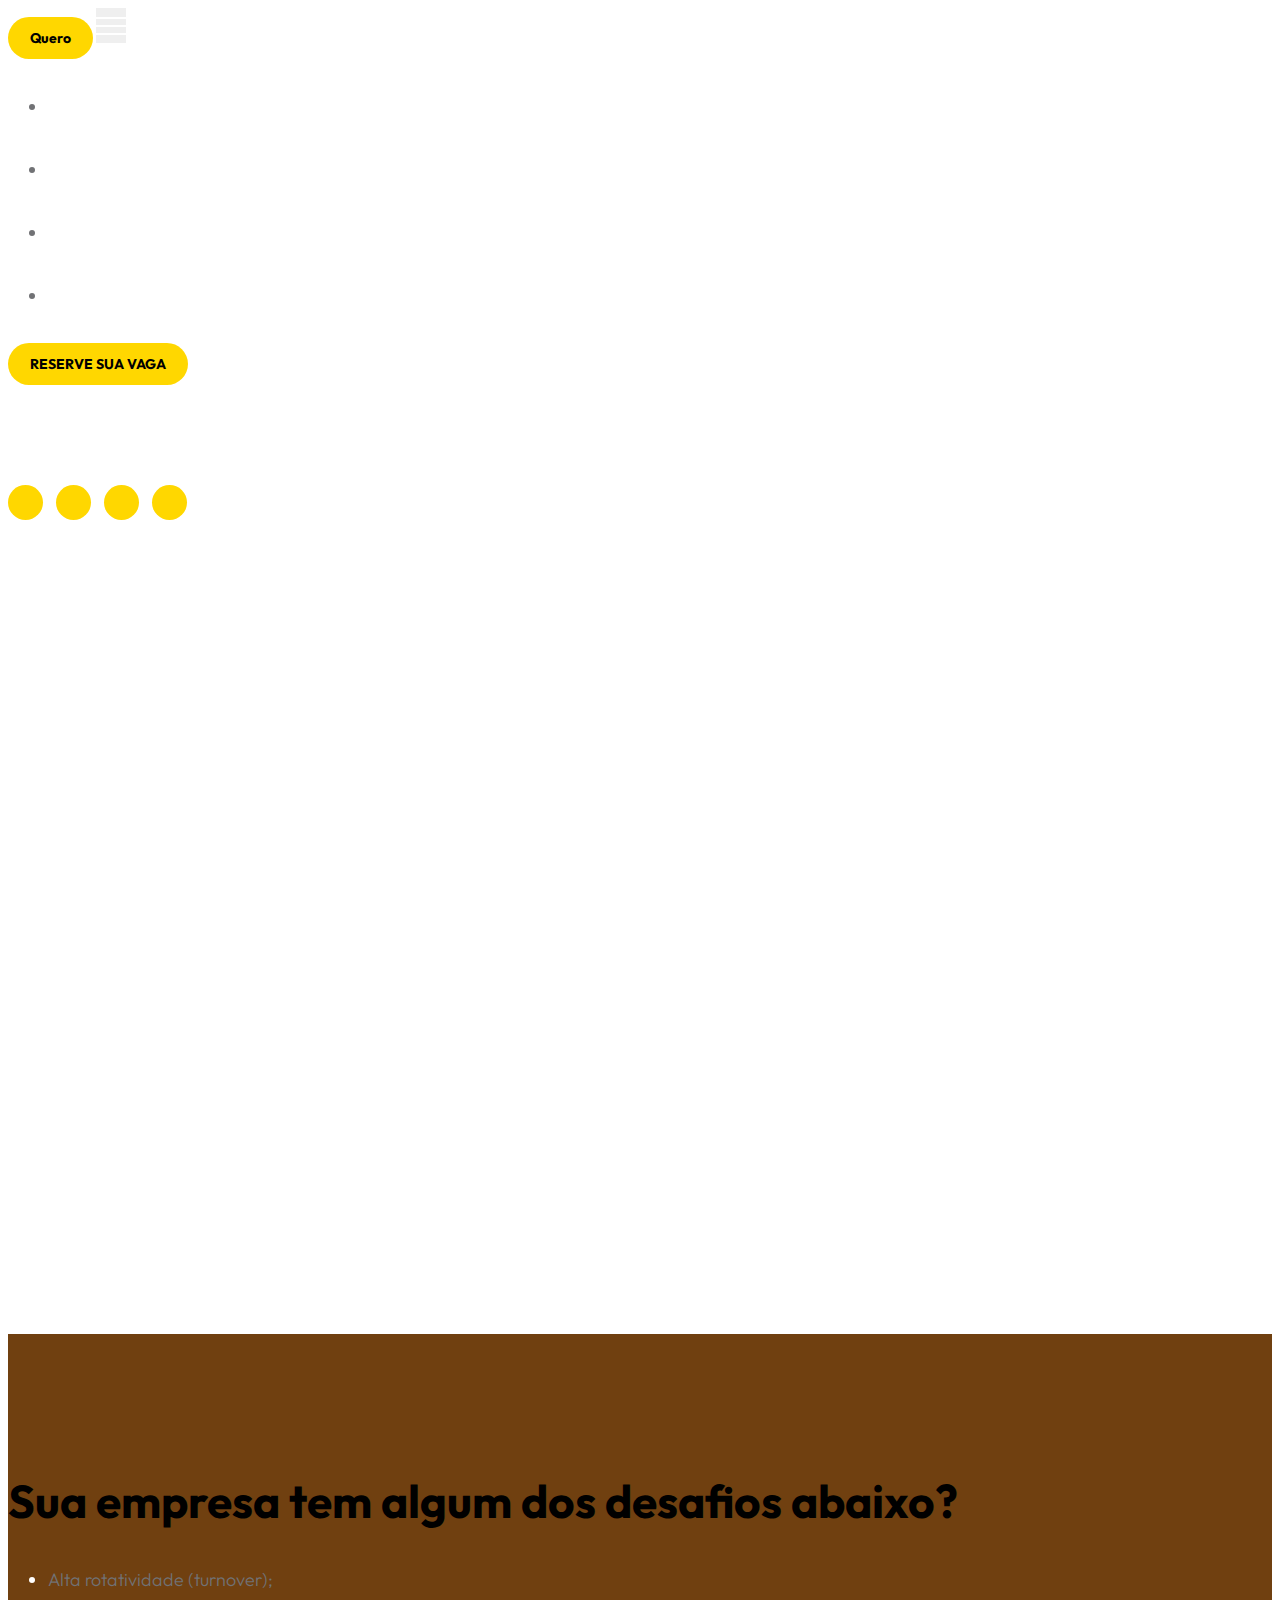
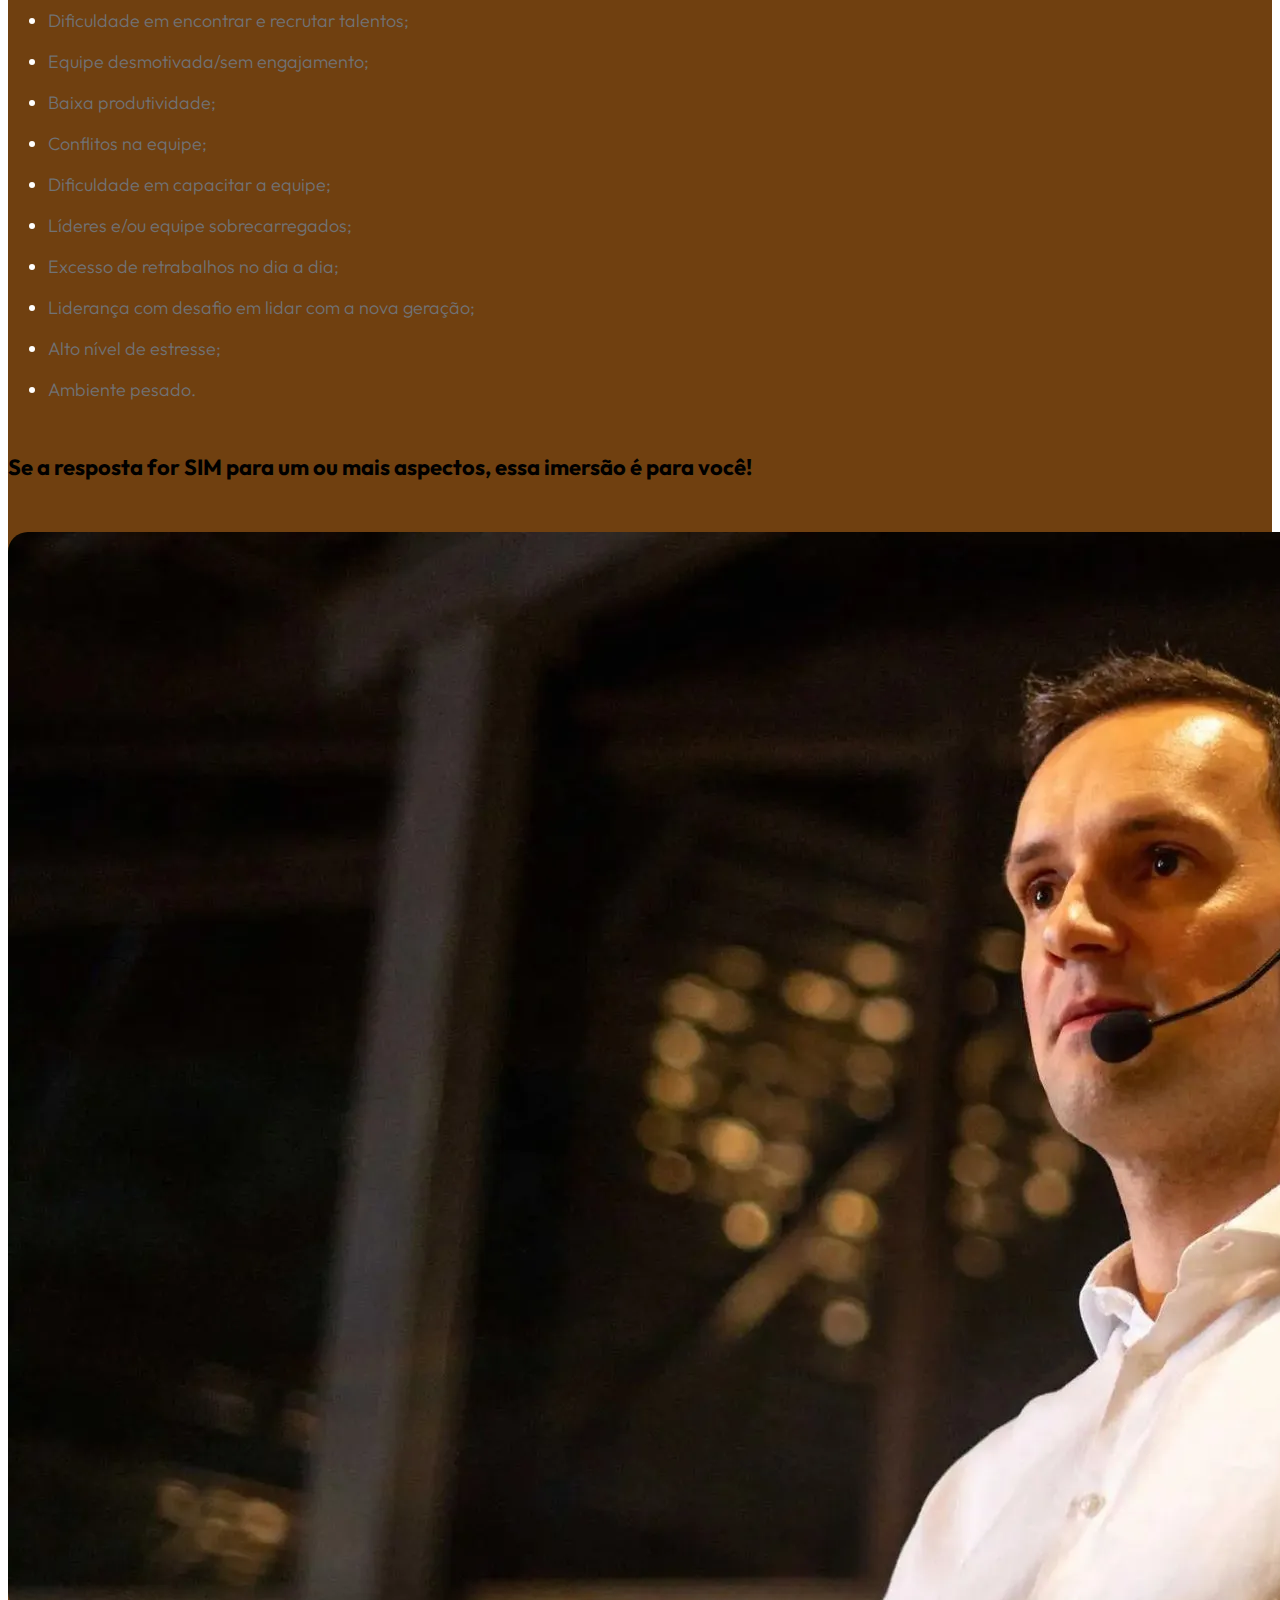
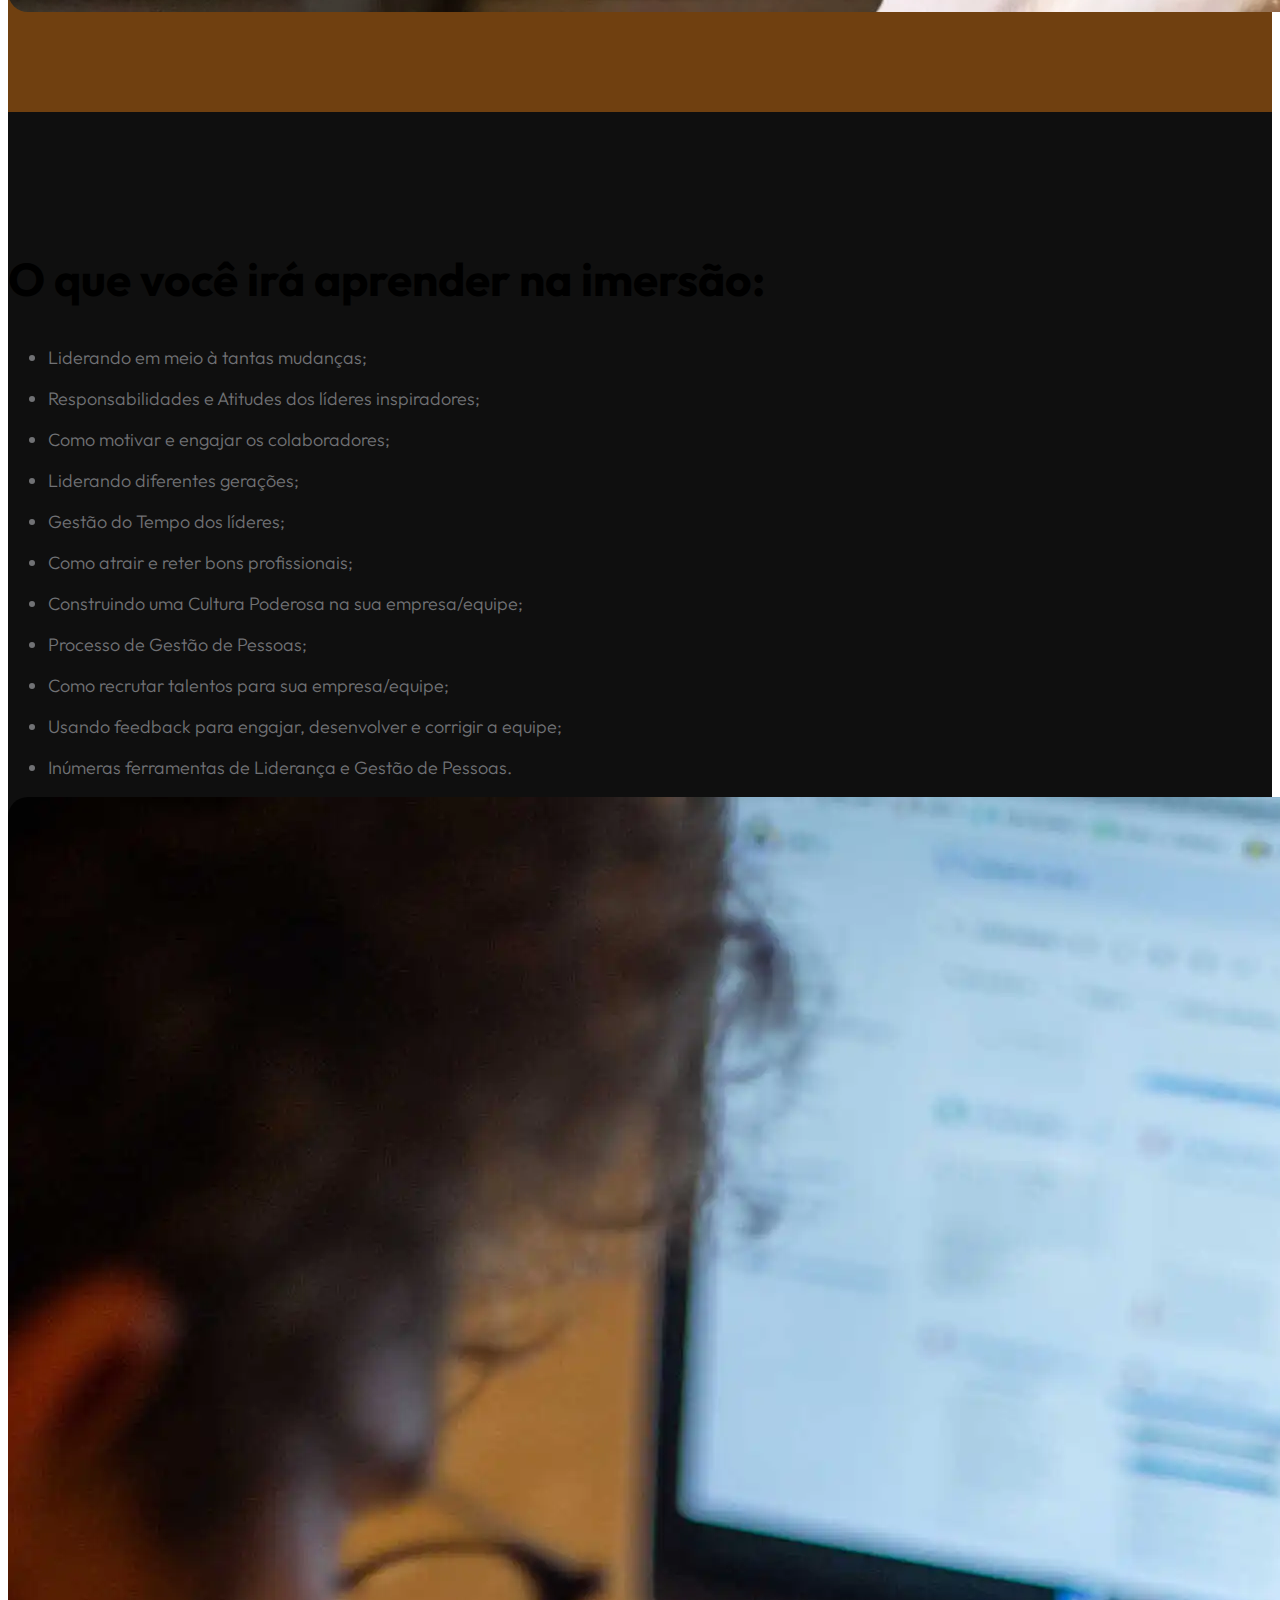
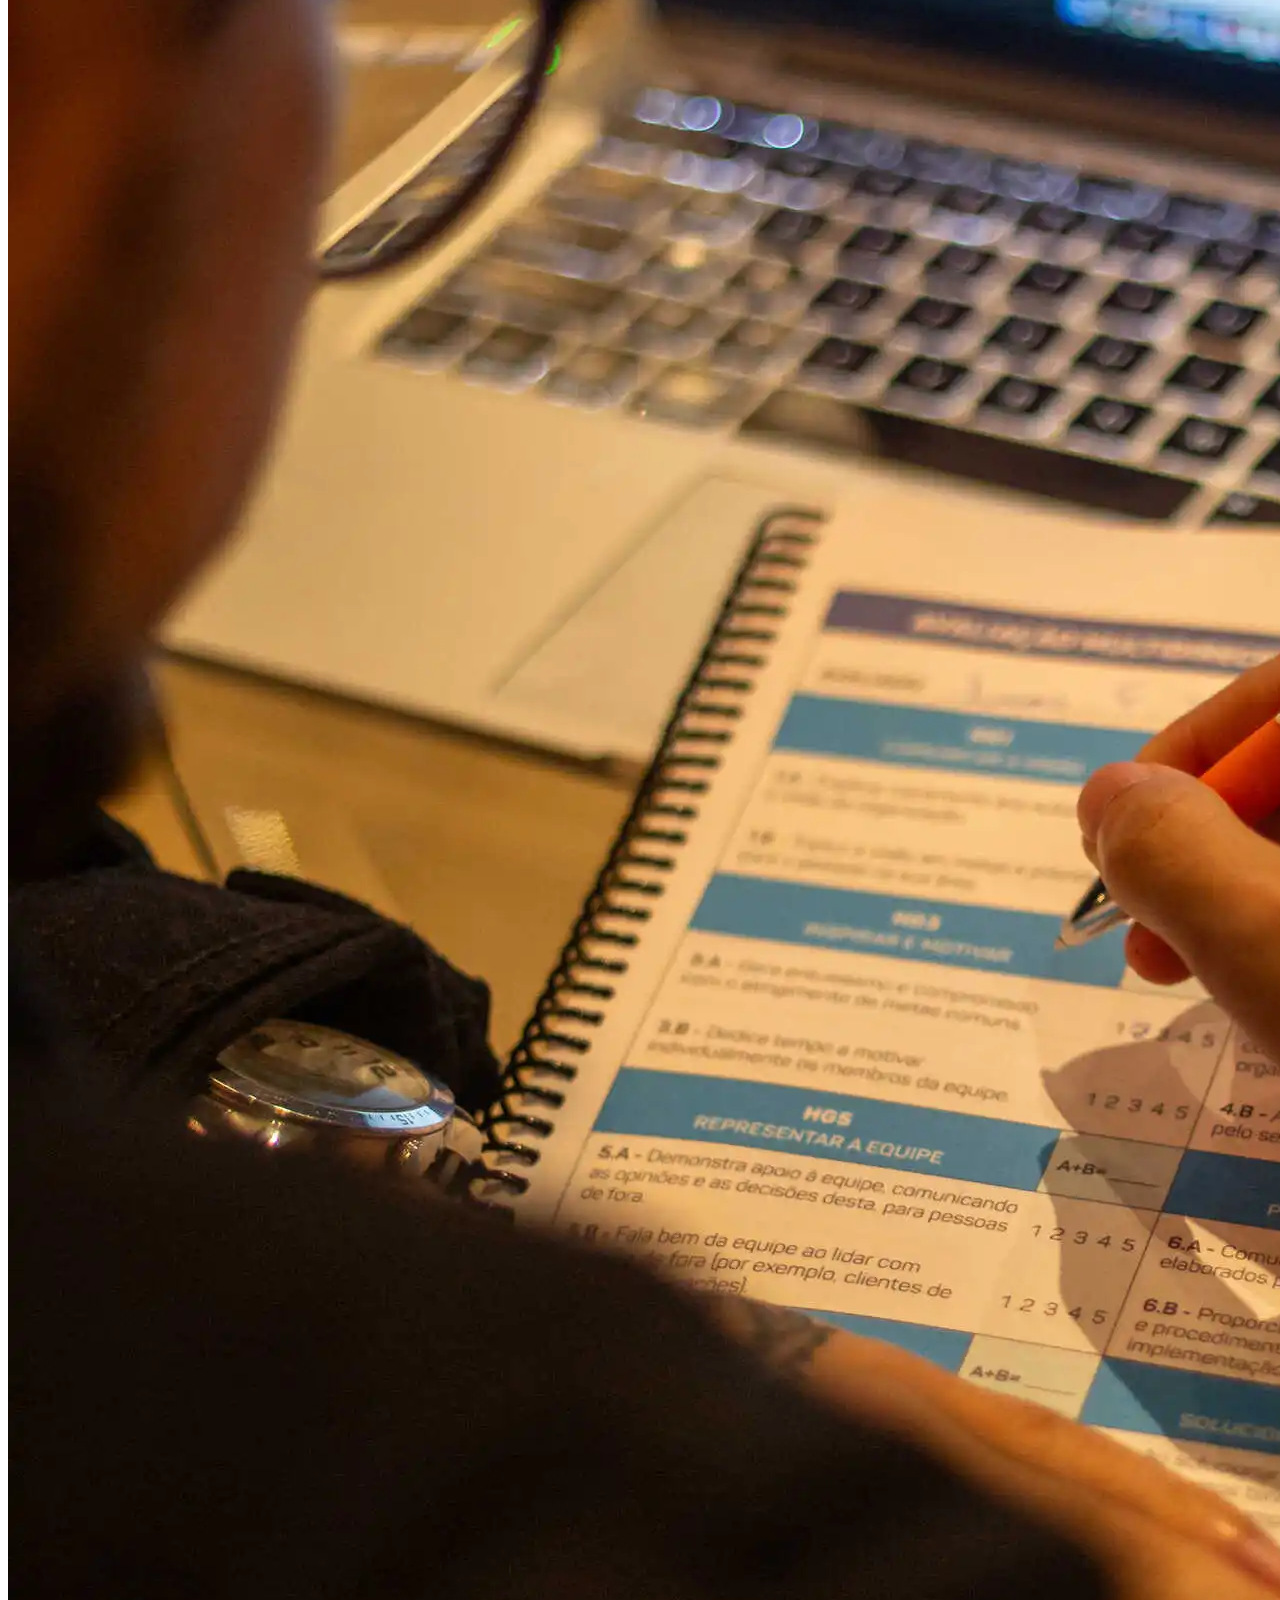
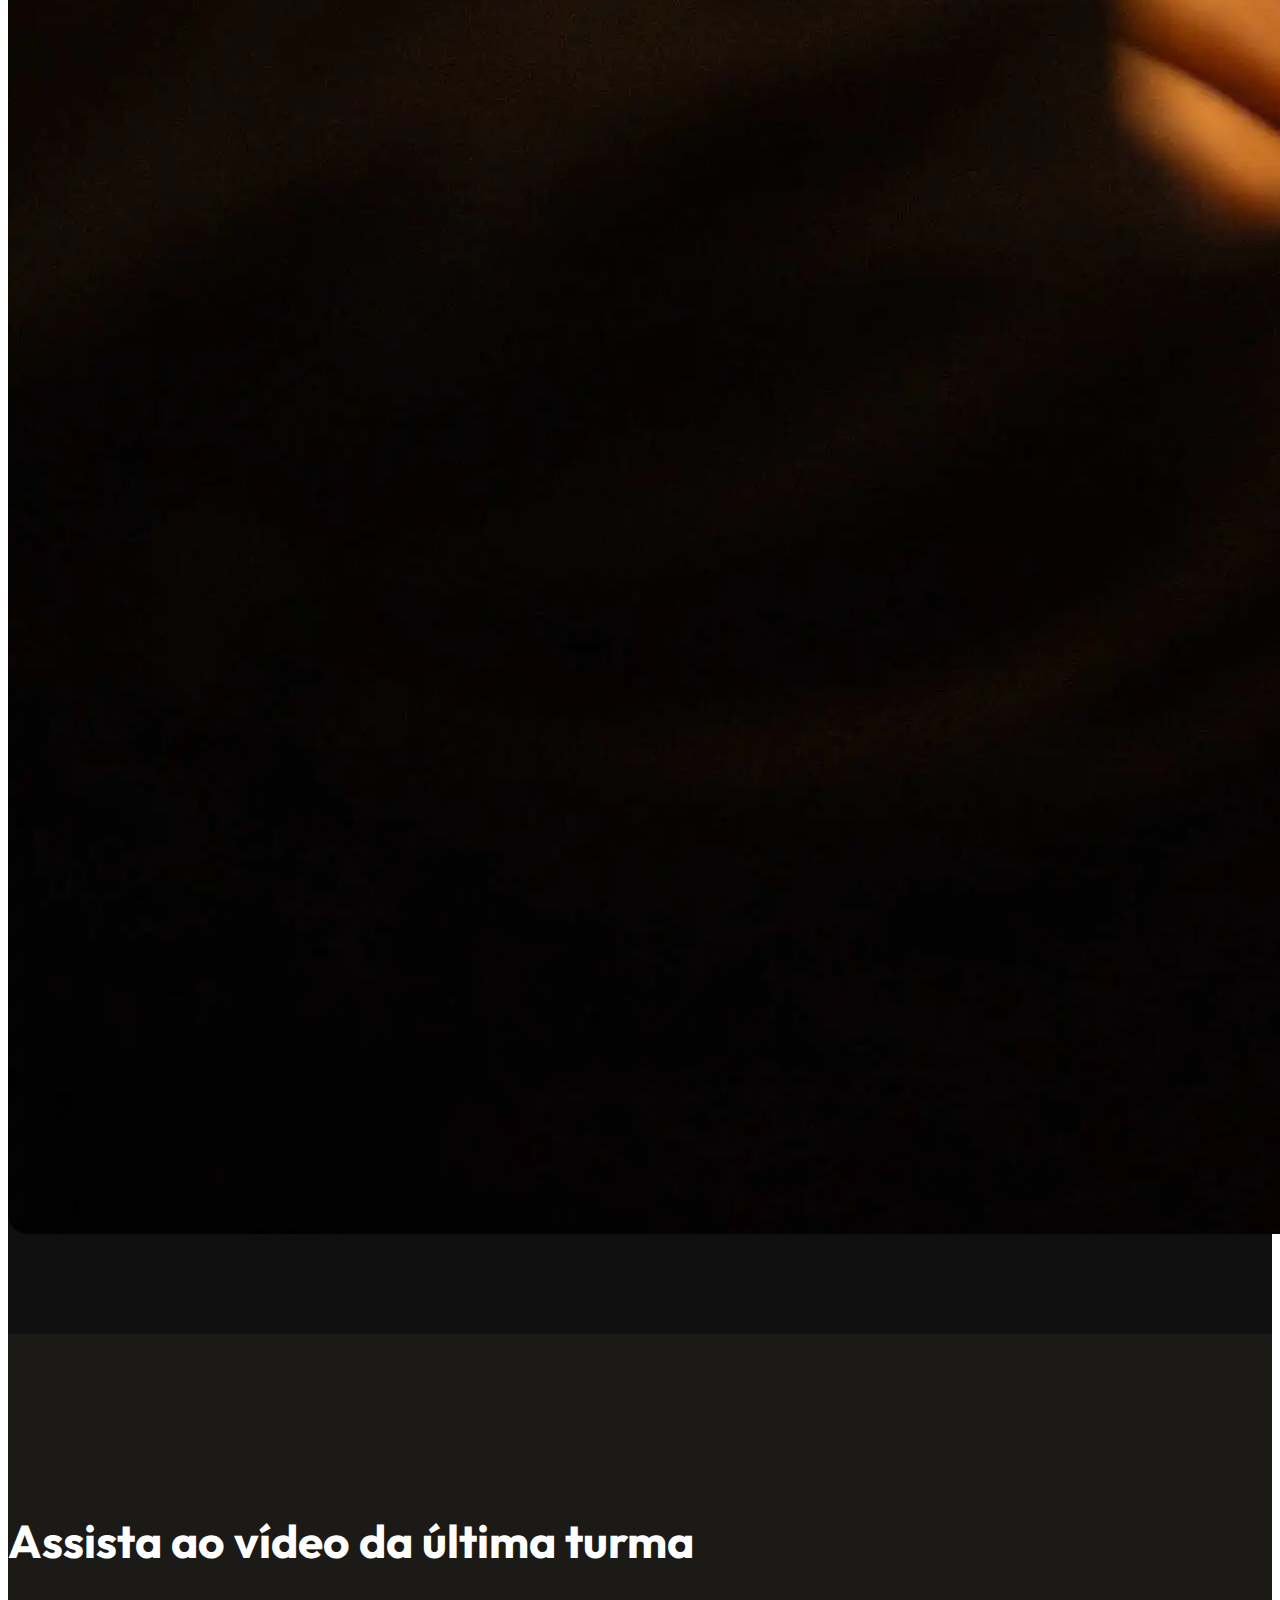
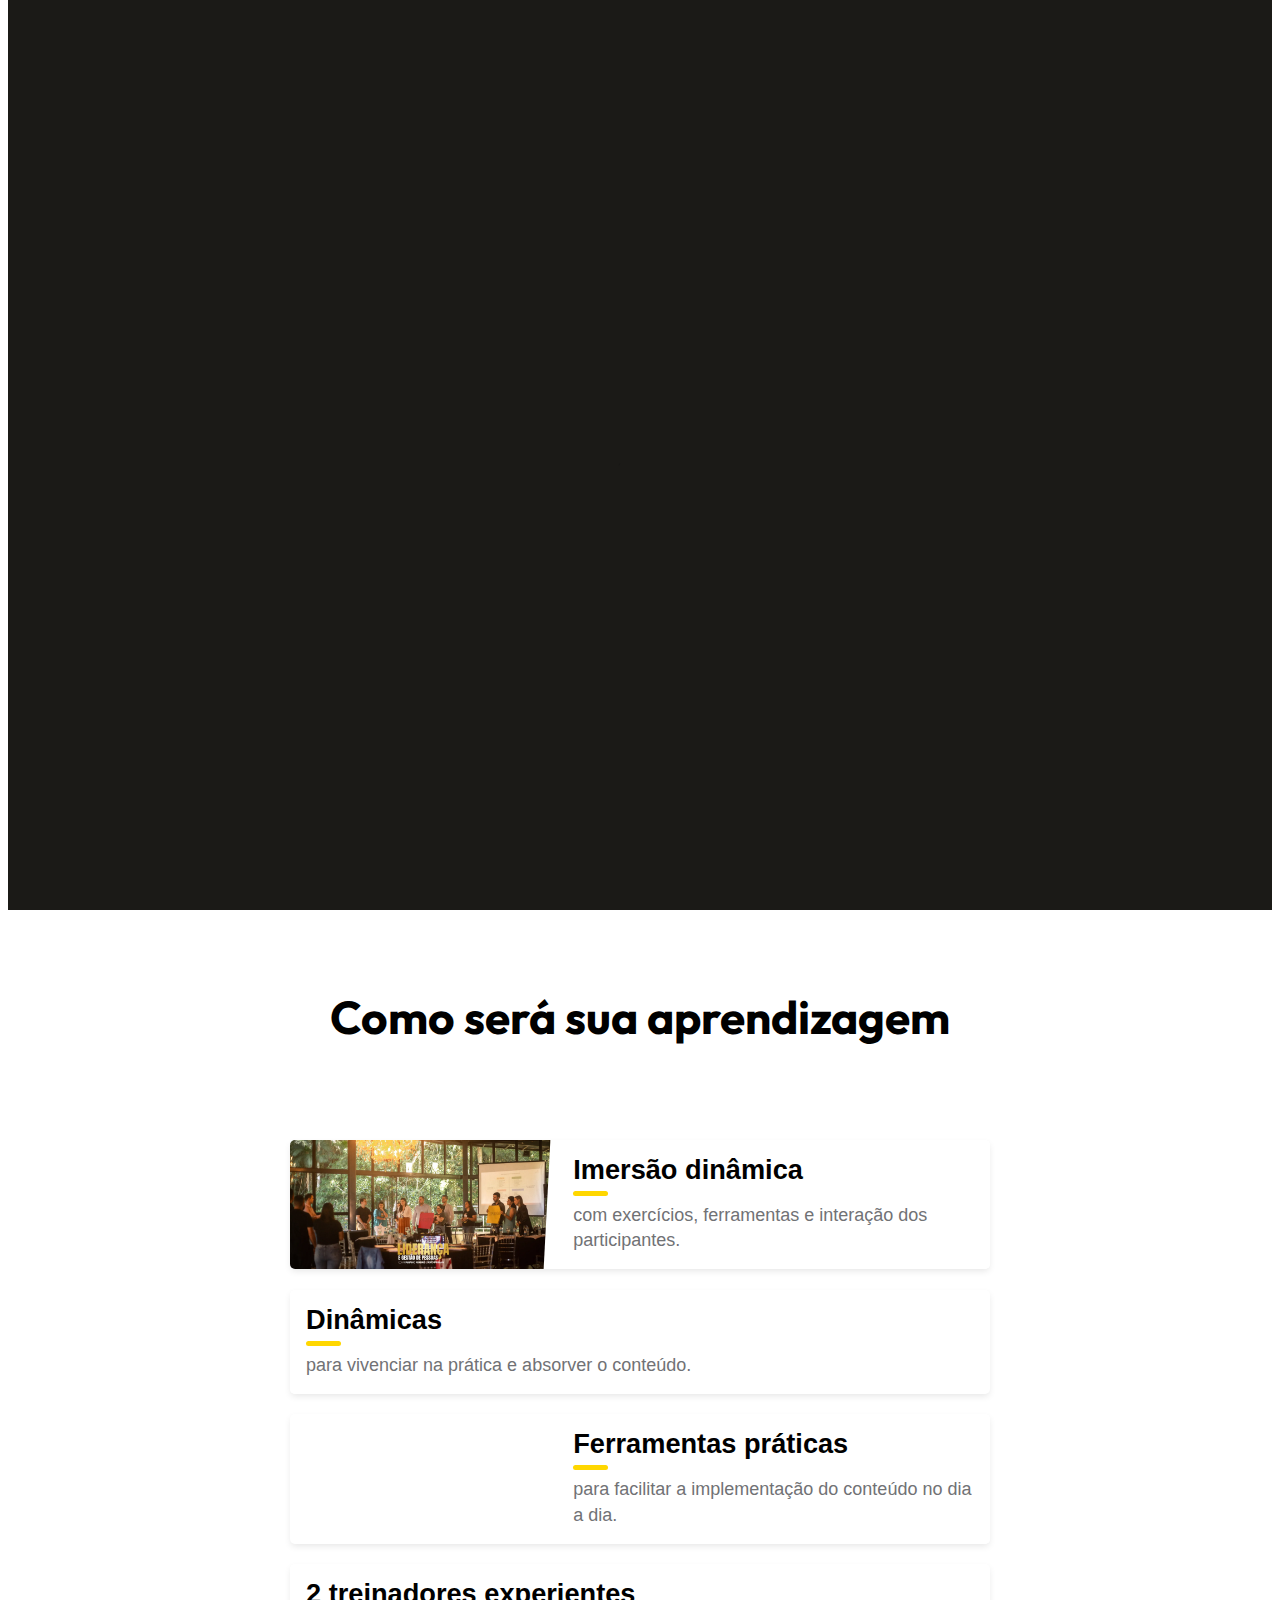
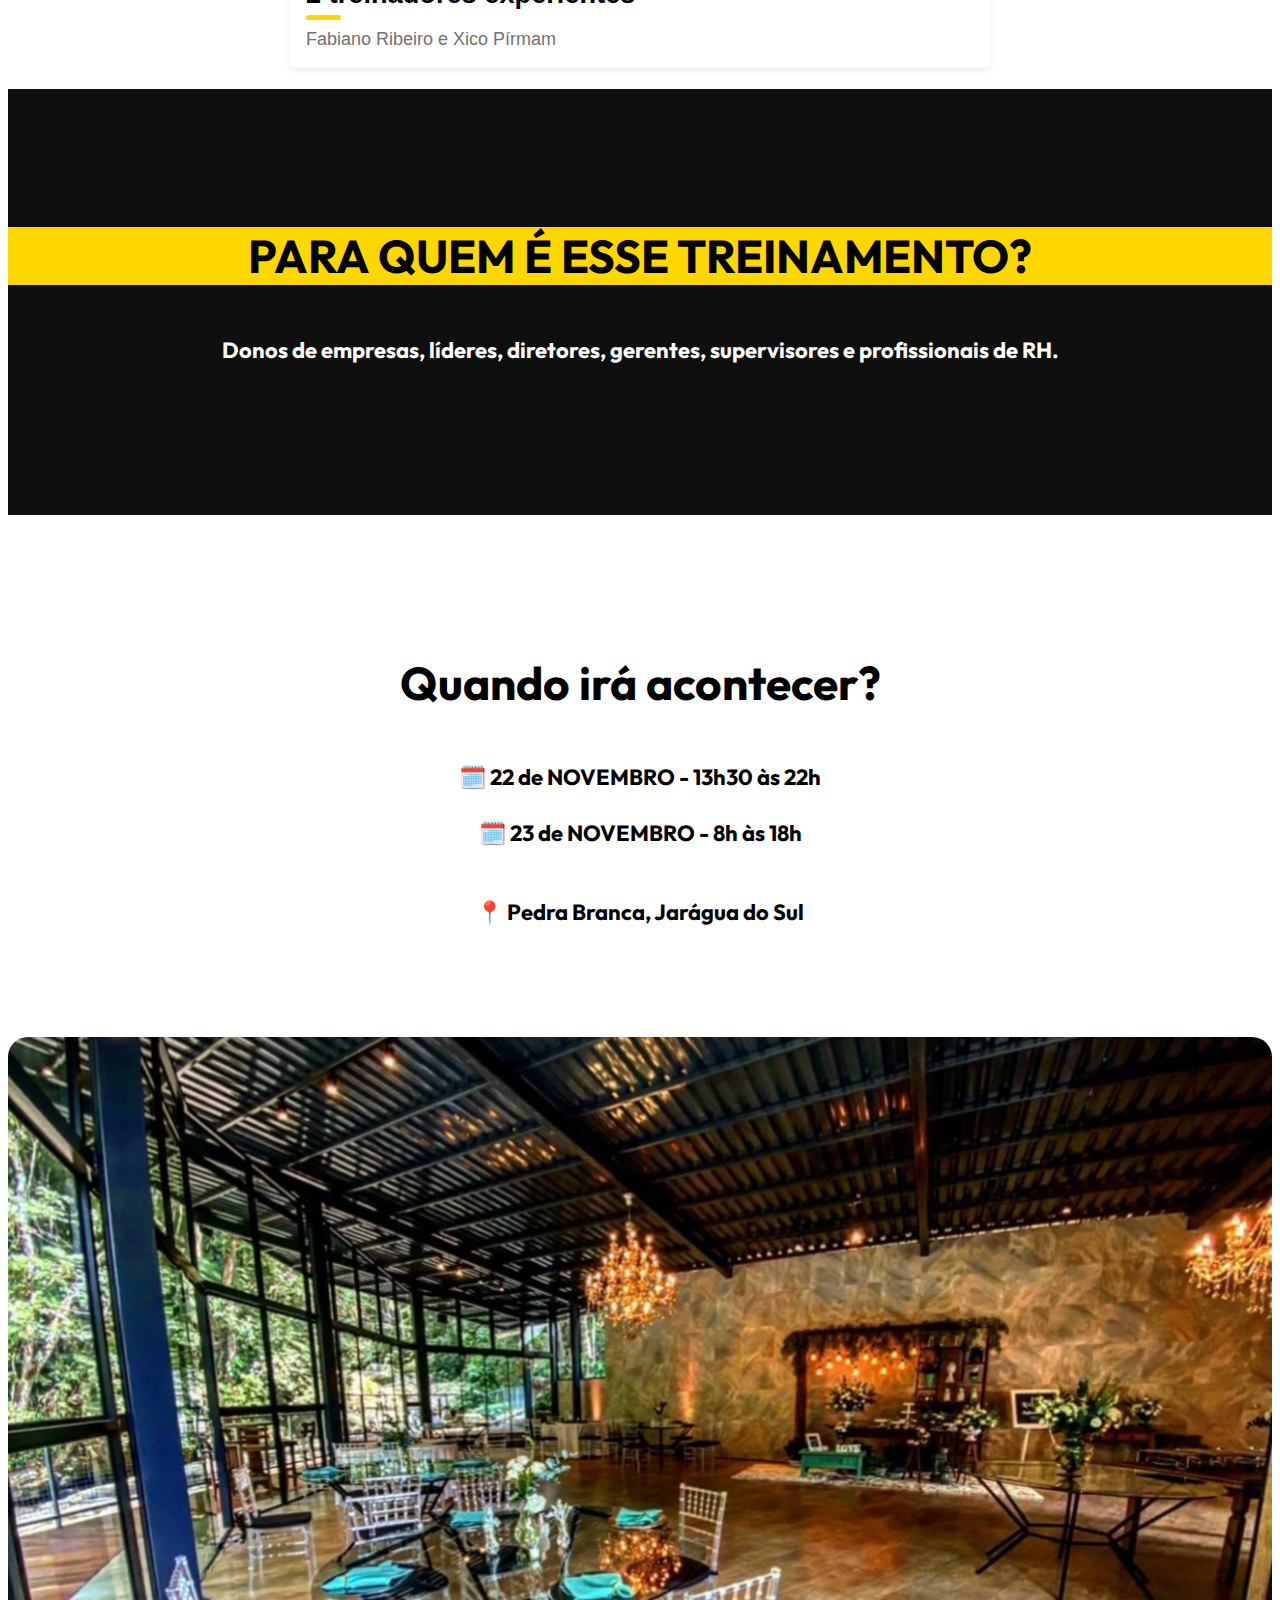
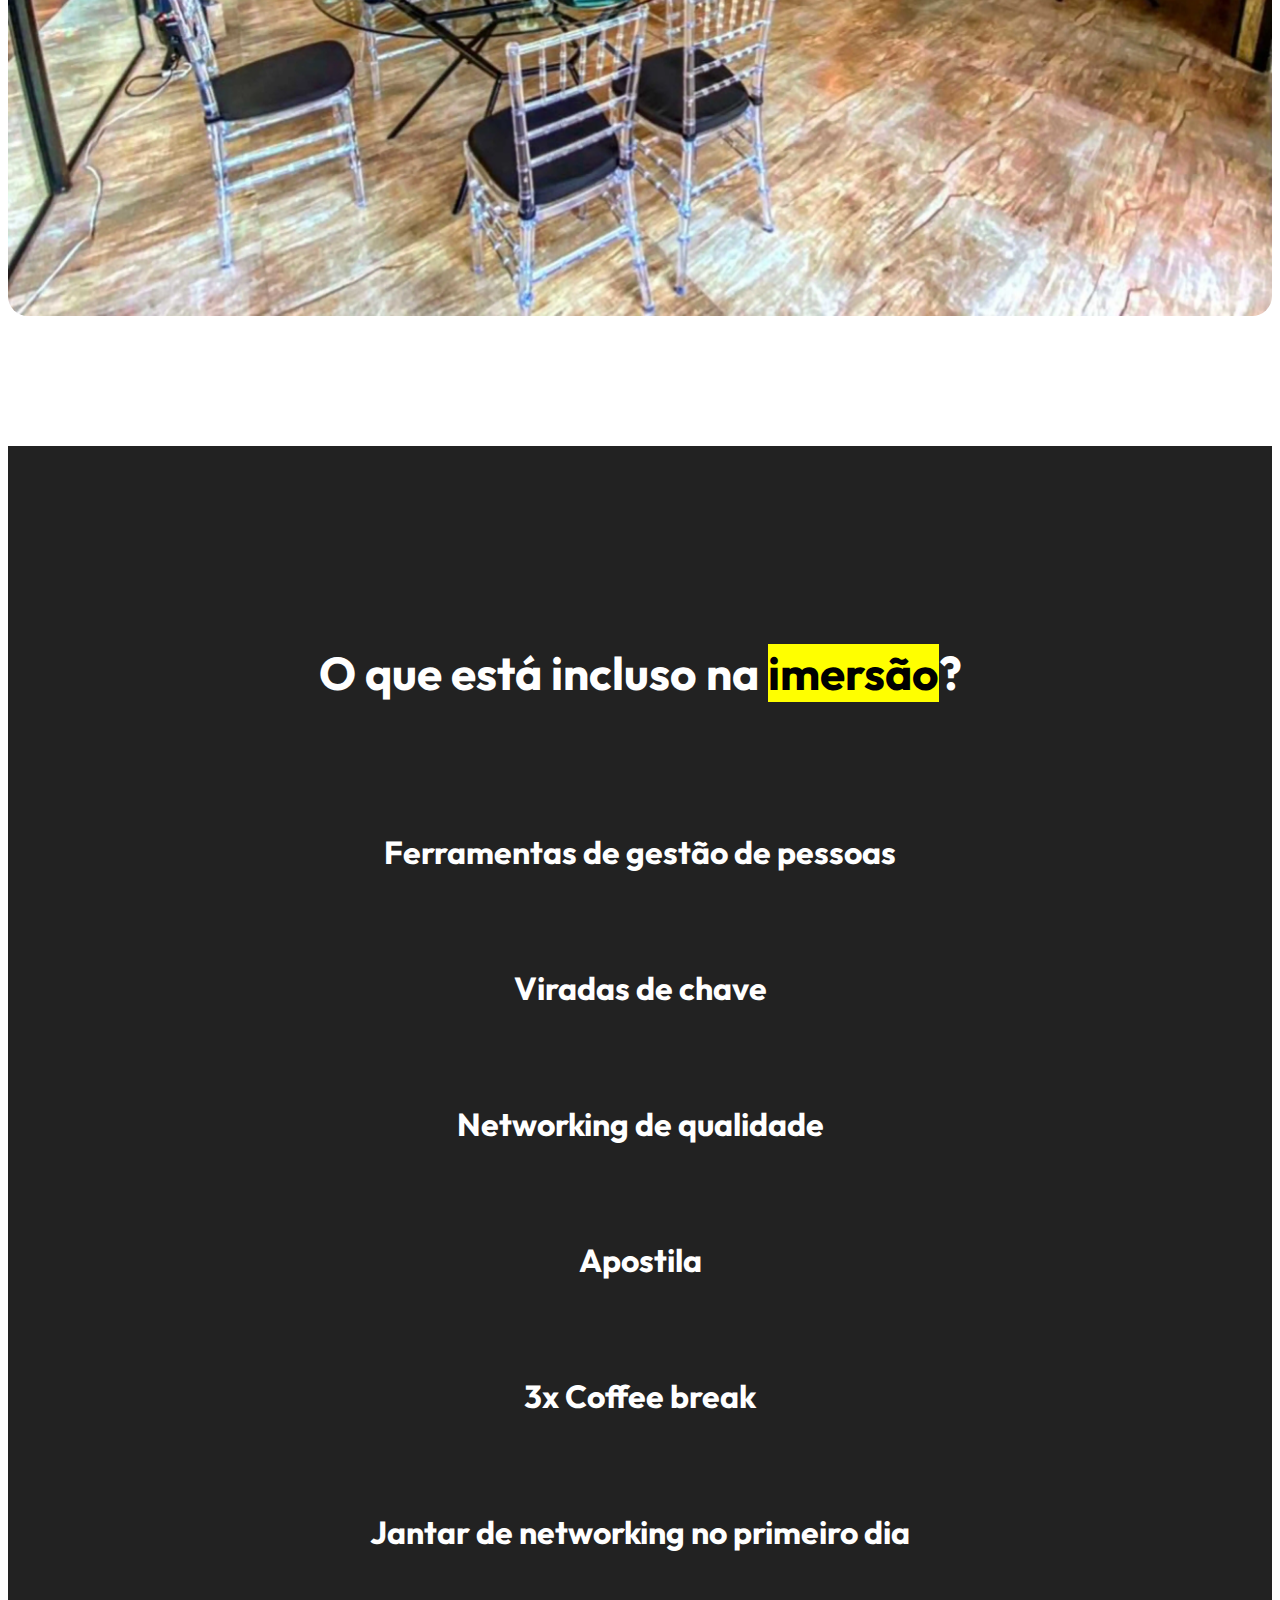
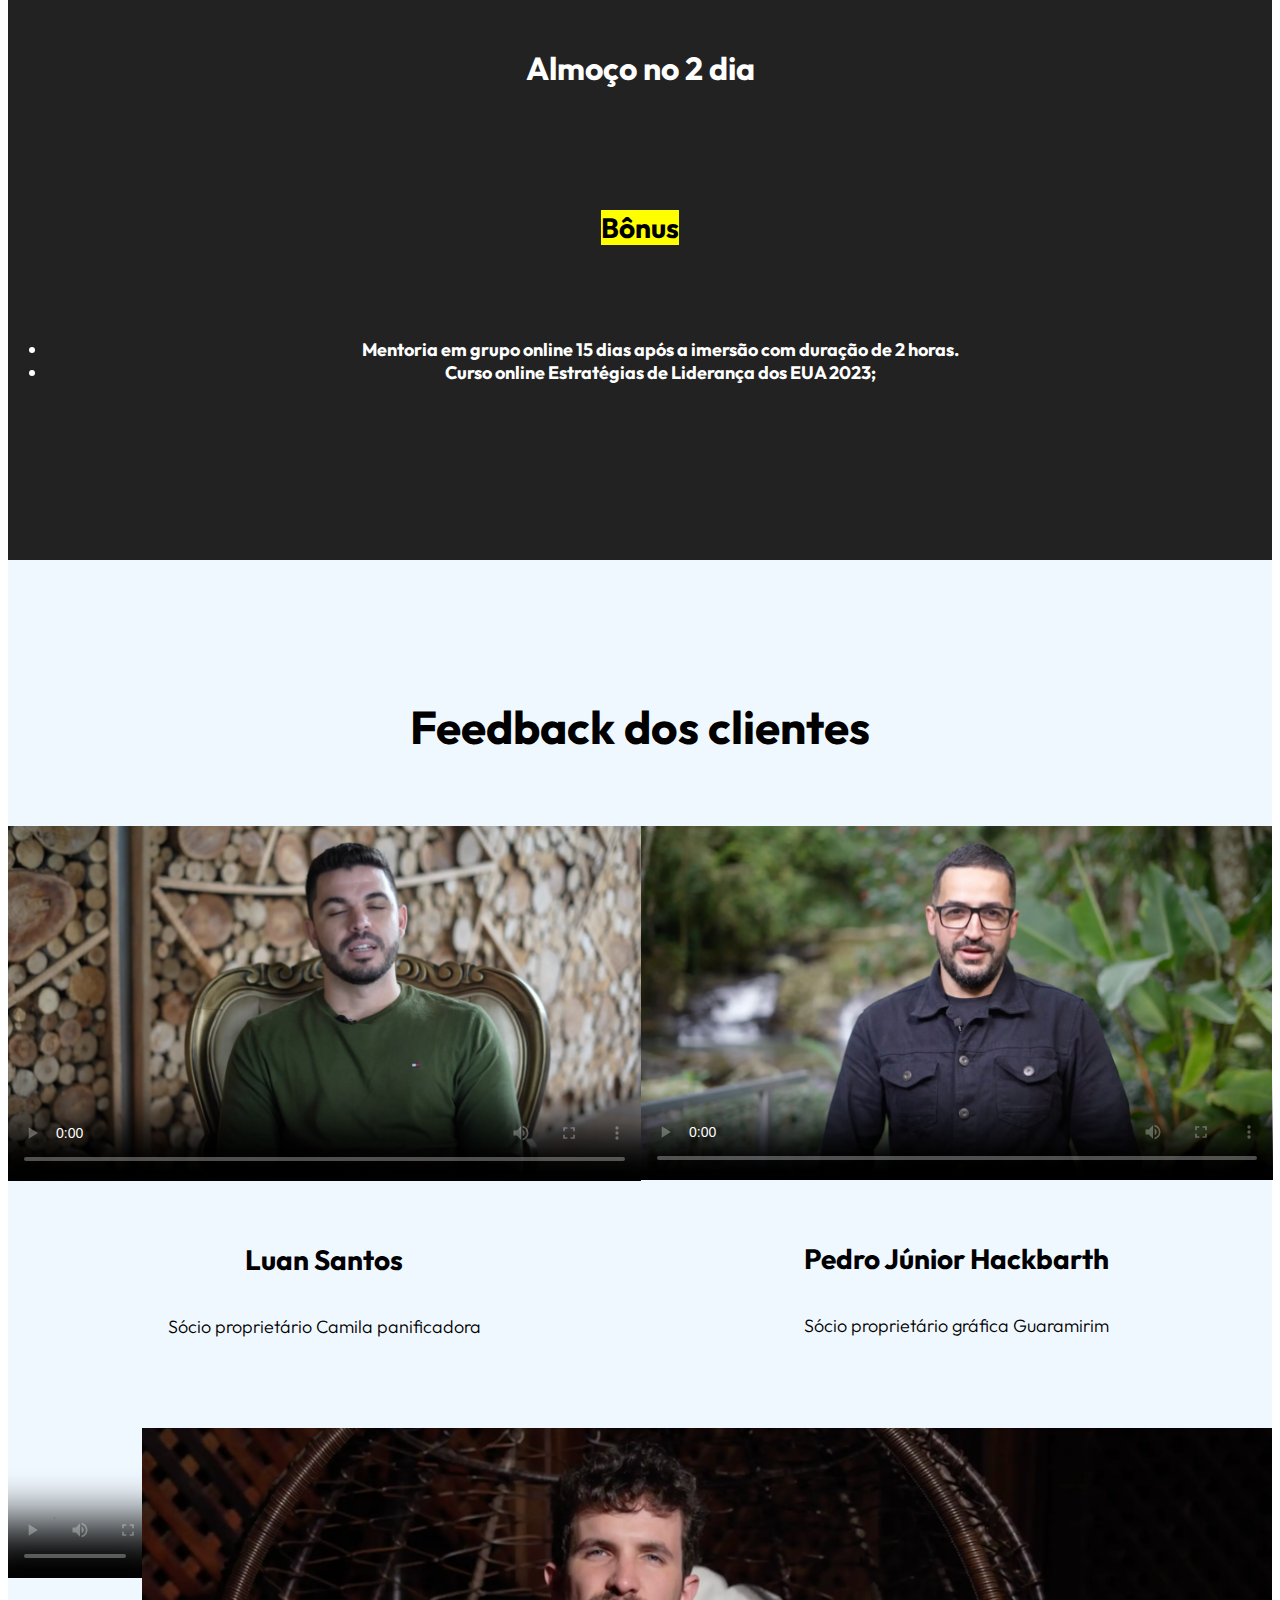
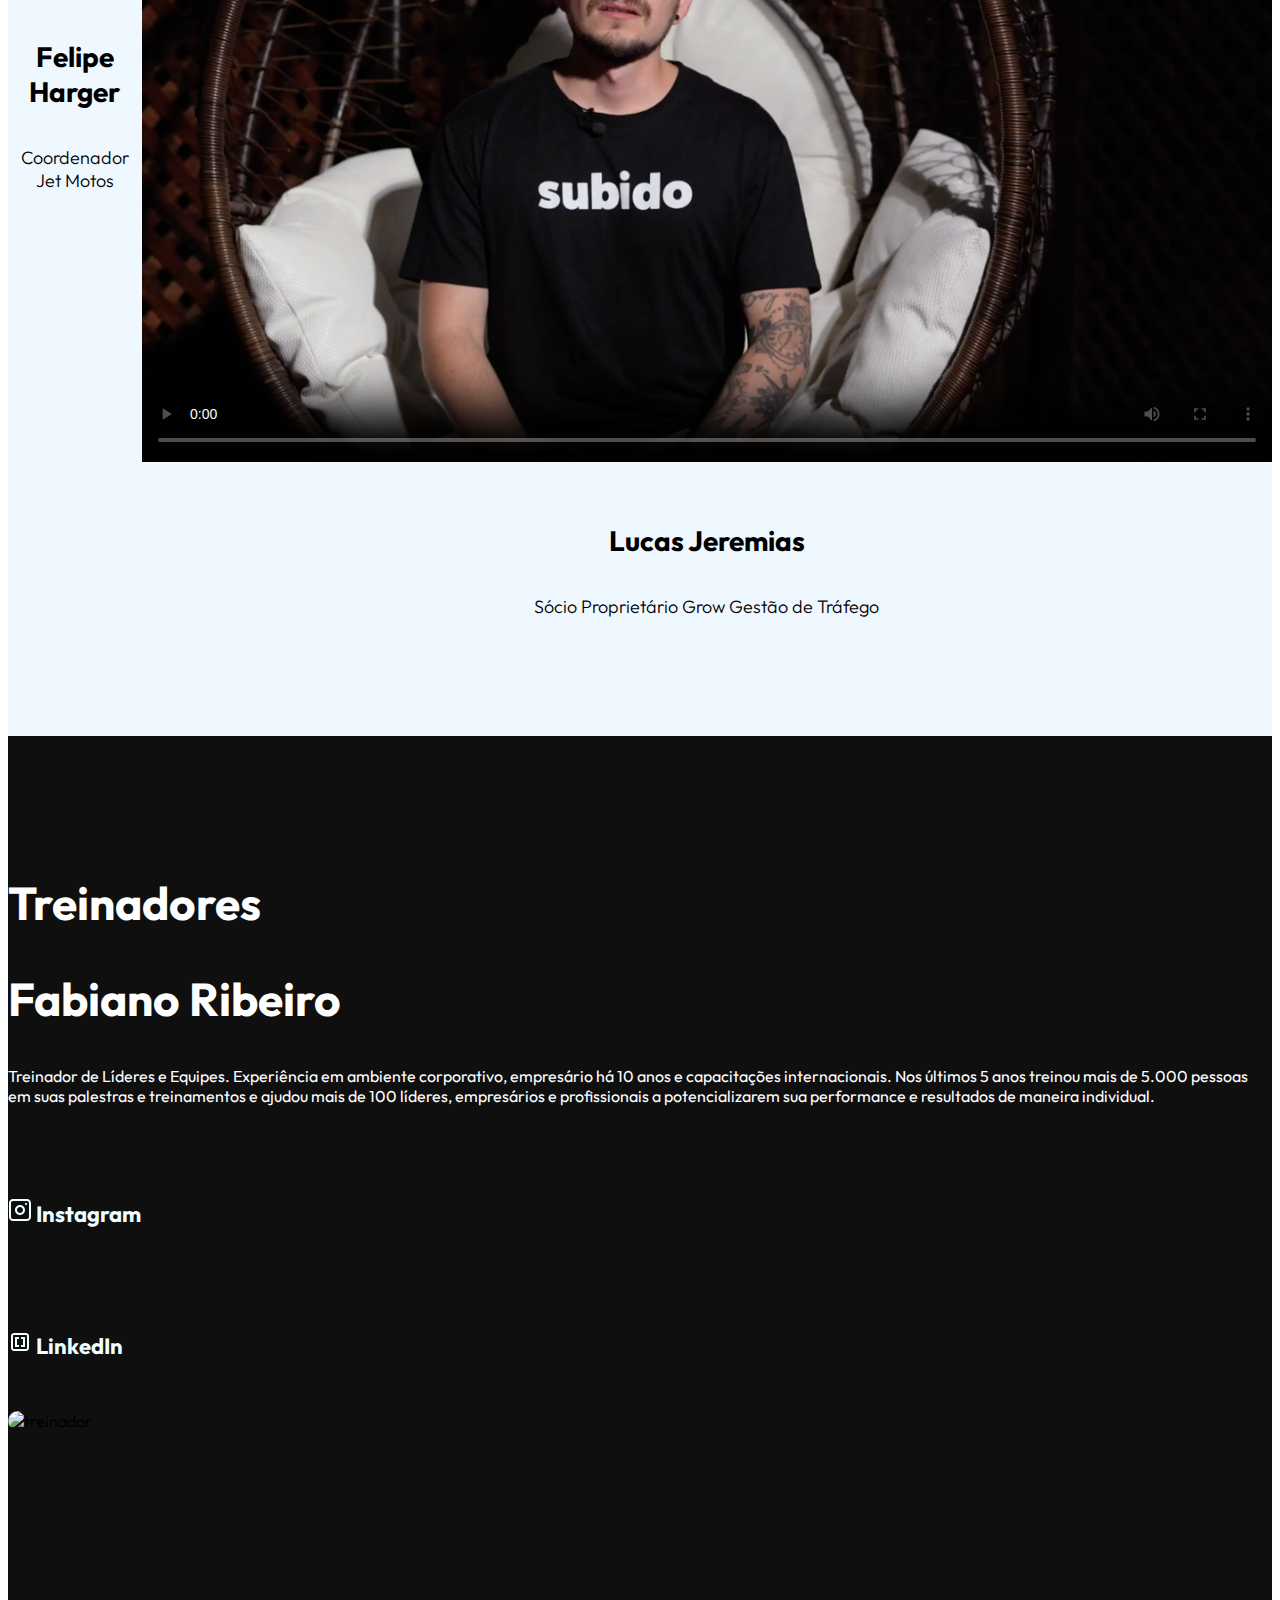
==== LP/index.html @ 274b5e5f "att" ====
<!doctype html>
<html lang="en">

<head>

<!-- Google Tag Manager -->
<script>(function(w,d,s,l,i){w[l]=w[l]||[];w[l].push({'gtm.start':
    new Date().getTime(),event:'gtm.js'});var f=d.getElementsByTagName(s)[0],
    j=d.createElement(s),dl=l!='dataLayer'?'&l='+l:'';j.async=true;j.src=
    'https://www.googletagmanager.com/gtm.js?id='+i+dl;f.parentNode.insertBefore(j,f);
    })(window,document,'script','dataLayer','GTM-N2KHBKZ');</script>
    <!-- End Google Tag Manager -->

    <meta charset="utf-8">
    <meta name="viewport" content="width=device-width, initial-scale=1">

    <meta name="description" content="">
    <meta name="author" content="">

    <title>Imersão Liderança</title>

    <!-- CSS FILES -->
    <link rel="preconnect" href="https://fonts.googleapis.com">

    <link rel="preconnect" href="https://fonts.gstatic.com" crossorigin>

    <link href="https://fonts.googleapis.com/css2?family=Outfit:wght@100;200;400;700&display=swap" rel="stylesheet">

    <link href="css/bootstrap.min.css" rel="stylesheet">

    <link href="css/bootstrap-icons.css" rel="stylesheet">

    <link href="css/templatemo-festava-live.css" rel="stylesheet">

   
<link rel="icon" type="image/x-icon" href="/images/Ascent horizontal branca.png">
</head>

<body>
<!-- Google Tag Manager (noscript) -->
<noscript><iframe src="https://www.googletagmanager.com/ns.html?id=GTM-N2KHBKZ"
    height="0" width="0" style="display:none;visibility:hidden"></iframe></noscript>
    <!-- End Google Tag Manager (noscript) -->
    <main>

        


        <nav class="navbar navbar-expand-lg">
            <div class="container">
                <!-- <a class="navbar-brand" href="index.html">
                    Imersão Liderança e Gestão de Pessoas
                </a> -->

                <a href="#section_15" class="btn custom-btn d-lg-none ms-auto me-4" style="color: black;">Quero</a>

                <button class="navbar-toggler" type="button" data-bs-toggle="collapse" data-bs-target="#navbarNav"
                    aria-controls="navbarNav" aria-expanded="false" aria-label="Toggle navigation">
                    <span class="navbar-toggler-icon"></span>
                </button>

                <div class="collapse navbar-collapse" id="navbarNav">
                    <ul class="navbar-nav align-items-lg-center ms-auto me-lg-5">
                        <li class="nav-item">
                            <a class="nav-link click-scroll" href="#section_1">Home</a>
                        </li>

                        <li class="nav-item">
                            <a class="nav-link click-scroll" href="#section_aprendizados">Conteúdo</a>
                        </li>

                        <li class="nav-item">
                            <a class="nav-link click-scroll" href="#detail">Incluso</a>
                        </li>

                        <li class="nav-item">
                            <a class="nav-link click-scroll" href="#section_22">Depoimentos</a>
                        </li>

                      
                    </ul>

                    <a href="#section_15" style="color: black;" class="btn custom-btn d-lg-block d-none"  >RESERVE SUA VAGA</a>
                </div>
            </div>
        </nav>


        <section class="hero-section" id="section_1">
            <div class="section-overlay"></div>

            <div class="container d-flex justify-content-center align-items-center">
                <div class="row">

                    <!-- <div class="col-12 mt-auto mb-5 text-center">
                        <small>ASCENT DESENVOLVIMENTO CORPORATIVO APRESENTA</small>

                        <h1 class="text-white mb-5"> Imersão Liderança e Gestão de Pessoas</h1>

                        <a class="btn custom-btn smoothscroll" href="#section_15" style="color: black;">Quero fazer parte</a>
                    </div> -->

                    <div class="col-lg-12 col-12 mt-auto d-flex flex-column flex-lg-row text-center">
                        <div class="date-wrap">
                            <!-- <h5 class="text-white">
                                <i class="custom-icon bi-clock me-2"></i>
                                22 - 23<sup></sup>, Nov 2023
                            </h5> -->
                        </div>

                        <div class="location-wrap mx-auto py-3 py-lg-0">
                            <!-- <h5 class="text-white">
                                <i class="custom-icon bi-geo-alt me-2"></i>
                                Pedra Branca, Jarágua do Sul
                            </h5> -->
                        </div>

                        <div class="social-share">
                            <ul class="social-icon d-flex align-items-center justify-content-center">
                                <span class="text-white me-3"></span>

                                <li class="social-icon-item">
                                    <a aria-label="facebook da ascent" href="https://www.facebook.com/culturaascent" class="social-icon-link">
                                        <span style="color: black;" class="bi-facebook"></span>
                                    </a>
                                </li>
                                <li class="social-icon-item">
                                    <a aria-label="linkedin da ascent" href="https://www.linkedin.com/company/ascent-desenvolvimento-corporativo" class="social-icon-link">
                                        <span style="color: black;" class="bi-linkedin"></span>
                                    </a>
                                </li>
                                <li class="social-icon-item">
                                    <a aria-label="youtube da ascent" href="https://www.youtube.com/@culturaascent" class="social-icon-link">
                                        <span style="color: black;" class="bi-youtube"></span>
                                    </a>
                                </li>

                                <li class="social-icon-item">
                                    <a aria-label="instagram da ascent" href="https://www.instagram.com/culturaascent/" class="social-icon-link">
                                        <span style="color: black;" class="bi-instagram"></span>
                                    </a>
                                </li>
                            </ul>
                        </div>
                    </div>
                </div>
            </div>

            <div class="video-wrap">
                <!-- <video autoplay="" loop="" muted="" class="custom-video" poster="">
                    <source src="video/videoimers2.mp4" type="video/mp4">
                    
                    Your browser does not support the video tag.
                </video> -->

                <video autoplay="" loop="" muted="" class="custom-video" poster="">
                    <source media="(min-width: 577px)" src="/LP/video/CAPAVIDEOPC.mp4" type="video/mp4">
                    <source media="(max-width: 576px)" src="/LP/video/CAPAVIDEOMOBILE.mp4" type="video/mp4">
                  </video>
               
            </div>
        </section>


        <section class="about-section section-padding" id="">
            <div class="container">
                <div class="row">

                    <div class="col-lg-6 col-12 mb-4 mb-lg-0 d-flex align-items-center">
                        <div class="services-info">
                            <h2 class="text-white mb-4">Sua empresa tem algum dos desafios abaixo?</h2>

                            <ul>
                                <li style="color: white;"><p class="text-white">Alta rotatividade (turnover);</p></li>
                                <li style="color: white;"><p class="text-white">Dificuldade em encontrar e recrutar talentos;</p></li>
                                <li style="color: white;"><p class="text-white">Equipe desmotivada/sem engajamento;</p></li>
                                <li style="color: white;"><p class="text-white">Baixa produtividade;</p></li>
                                <li style="color: white;"><p class="text-white">Conflitos na equipe;</p></li>
                                <li style="color: white;"><p class="text-white">Dificuldade em capacitar a equipe;</p></li>
                                <li style="color: white;"><p class="text-white">Líderes e/ou equipe sobrecarregados;</p></li>
                                <li style="color: white;"><p class="text-white">Excesso de retrabalhos no dia a dia;</p></li>
                                <li style="color: white;"><p class="text-white">Liderança com desafio em lidar com a nova geração;</p></li>
                                <li style="color: white;"><p class="text-white">Alto nível de estresse;</p></li>
                                <li style="color: white;"><p class="text-white">Ambiente pesado.</p></li>
                            </ul>

                            

                            <h6 class="text-white mt-4">Se a resposta for SIM para um ou mais aspectos, essa imersão é para você!</h6>

                          

                          
                        </div>
                    </div>

                    <div class="col-lg-6 col-12">
                        <div class="about-text-wrap">
                            <img alt="Imagem do Fabiano Ribeiro" src="images/new/fabianoribeiro.webp" class="about-image img-fluid fabianoribeiroclass hidden-xs hidden-sm hidden-md">

                           
                        </div>
                    </div>

                </div>
            </div>
        </section>


        
<section class="about-section2 section-padding" id="section_aprendizados">
            <div class="container">
                <div class="row">

                    <div class="col-lg-6 col-12 mb-4 mb-lg-0 d-flex align-items-center">
                        <div class="services-info">
                            <h2 class="text-white mb-4">O que você irá aprender na imersão:</h2>

                            <ul>
                                <li><p class="text-white">Liderando em meio à tantas mudanças;</p></li>
                                <li><p class="text-white">Responsabilidades e Atitudes dos líderes inspiradores;</p></li>
                                <li><p class="text-white">Como motivar e engajar os colaboradores;</p></li>
                                <li><p class="text-white">Liderando diferentes gerações;</p></li>
                                <li><p class="text-white">Gestão do Tempo dos líderes;</p></li>
                                <li><p class="text-white">Como atrair e reter bons profissionais;</p></li>
                                <li><p class="text-white">Construindo uma Cultura Poderosa na sua empresa/equipe;</p></li>
                                <li><p class="text-white">Processo de Gestão de Pessoas;</p></li>
                                <li><p class="text-white">Como recrutar talentos para sua empresa/equipe;</p></li>
                                <li><p class="text-white">Usando feedback para engajar, desenvolver e corrigir a equipe;</p></li>
                                <li><p class="text-white">Inúmeras ferramentas de Liderança e Gestão de Pessoas.</p></li>
                               
                            </ul>

                            

                            <!-- <h6 class="text-white mt-4">Se a resposta for SIM para um ou mais aspectos, essa imersão é para você!</h6> -->

                          

                          
                        </div>
                    </div>

                    <div class="col-lg-6 col-12">
                        <div class="about-text-wrap">
                            <img alt="homem em frente ao computador" src="images/new/IMG_1243.webp" class="about-image img-fluid">

                           
                        </div>
                    </div>

                </div>
            </div>
        </section>

        <section style="background-color: #1B1A17;" class="pricing-section section-padding section-bg" id="section_lastclass">
           
                        <br>
                        <br>
                        <h2 style="color: white;" class="text-center mb-4">Assista ao vídeo da última turma</h2>
                    </div>

                   
                        <div style="align-items: center; align-self: center; align-content: center; margin-left: auto;
                        margin-right: auto;" class="col-lg-5 col-12">
                            <div class="artists-thumb">
                                <!-- <div class="artists-image-wrap"> -->
                                    <div class="video-responsive">
                                        <video controls poster="/LP/video/imers.png" title="video" width="690" height="480" src="/LP/video/videoimers2.mp4" frameborder="0" allowfullscreen></iframe>
                                        </div>
                                   
                                    </a>
                                <!-- </div> -->
    
                                
                            </div>
    
                           
                            
                        </div>
                           
                        </div>
                    </div>

                    

                </div>
            </div>
            <br>
            <br>
            <br>
        </section>
<!-- <section>
    <h2 style="color: black;" class="text-center mb-4">Como será sua aprendizagem</h2>
    <div class="row">
        <div class="column">
            <h4 style="background-color: gold; color: black; align-items: center; text-align: center;" class="text-black mb-4">Imersão dinâmica</h2></div>
        <div class="column"><h4 style="background-color: gold; color: black; align-items: center; text-align: center;" class="text-black mb-4">Dinâmicas</h2></div>
        <div class="column"><h4 style="background-color: gold; color: black; align-items: center; text-align: center;" class="text-black mb-4">Ferramentas práticas</h2></div>
        <div class="column"><h4 style="background-color: gold; color: black; align-items: center; text-align: center;" class="text-black mb-4">2 treinadores experientes</h2></div>
      </div>
</section> -->
       

        <section>
<br>
<br>
            <h2 style="text-align: center;">Como será sua aprendizagem</h2>
            <br>
            <br>
            <div class="blog-card">
                <div class="meta">
                  <div class="photo" style="background-image: url(/LP/images/como/imers.webp)"></div>
                  <!-- <ul class="details">
                    <li class="author"><a href="#">John Doe</a></li>
                    <li class="date">Aug. 24, 2015</li>
                    <li class="tags">
                      <ul>
                        <li><a href="#">Learn</a></li>
                        <li><a href="#">Code</a></li>
                        <li><a href="#">HTML</a></li>
                        <li><a href="#">CSS</a></li>
                      </ul>
                    </li>
                  </ul> -->
                </div>
                <div class="description">
                  <h1>Imersão dinâmica</h1>
                  <!-- <h2>Opening a door to the future</h2> -->
                  <p> com exercícios, ferramentas e interação dos participantes.</p>
                  <!-- <p class="read-more">
                    <a href="#">Read More</a>
                  </p> -->
                </div>
              </div>
              <div class="blog-card alt">
                <div class="meta">
                  <div class="photo" style="background-image: url(/LP/images/como/dinam.webp)"></div>
                  
                </div>
                <div class="description">
                  <h1>Dinâmicas</h1>
                  <!-- <h2>Java is not the same as JavaScript</h2> -->
                  <p>para vivenciar na prática e absorver o conteúdo.</p>
                  <!-- <p class="read-more">
                    <a href="#">Read More</a>
                  </p> -->
                </div>
              </div>
              <div class="blog-card">
                <div class="meta">
                  <div class="photo" style="background-image: url(/LP/images/como/tools.webp)"></div>
                  <!-- <ul class="details">
                    <li class="author"><a href="#">John Doe</a></li>
                    <li class="date">Aug. 24, 2015</li>
                    <li class="tags">
                      <ul>
                        <li><a href="#">Learn</a></li>
                        <li><a href="#">Code</a></li>
                        <li><a href="#">HTML</a></li>
                        <li><a href="#">CSS</a></li>
                      </ul>
                    </li>
                  </ul> -->
                </div>
                <div class="description">
                  <h1>Ferramentas práticas</h1>
                  <!-- <h2>Opening a door to the future</h2> -->
                  <p> para facilitar a implementação do conteúdo no dia a dia.</p>
                  <!-- <p class="read-more">
                    <a href="#">Read More</a>
                  </p> -->
                </div>
              </div>
              <div class="blog-card alt">
                <div class="meta">
                  <div class="photo" style="background-image: url(/LP/images/como/2\ treinadores\ experientes.webp)"></div>
                 
                </div>
                <div class="description">
                  <h1>2 treinadores experientes</h1>
                  <!-- <h2>Java is not the same as JavaScript</h2> -->
                  <p>Fabiano Ribeiro e Xico Pírmam</p>
                  <!-- <p class="read-more">
                    <a href="#">Read More</a>
                  </p> -->
                </div>
              </div>
        </section>

<!--  -->


<!-- SERVICES -->

<!-- /SERVICES -->



</section>



<!--  -->
       
        <section style="align-items: center; text-align: center;" class="about-section2 section-padding" id="">
            <div style="align-items: center; text-align: center;" class="container">
                <div style="align-items: center; text-align: center;" class="row">

                    <div style="align-items: center; text-align: center;" class="  mb-4 mb-lg-0 d-flex align-items-center">

                        
                        <div style="text-align: center; align-items: center;" class="services-info">
                           
        
                                   
                                </div>
                            </div>
                            <h2 style="background-color: gold; color: black; align-items: center; text-align: center;" class="text-black mb-4">PARA QUEM É
                                ESSE TREINAMENTO?</h2>
                         
                    <h6 style="color: white;">Donos de empresas, líderes, diretores, gerentes, supervisores e profissionais de RH.</h7>

                            

                            <!-- <h6 class="text-white mt-4">Se a resposta for SIM para um ou mais aspectos, essa imersão é para você!</h6> -->

                          

                          
                        </div>
                    </div>

                   

                </div>
            </div>
        </section>
        <section style="align-items: center; text-align: center; background-color: white;" class="about-section2 section-padding" id="">
            <div style="align-items: center; text-align: center;" class="container">
                <div style="align-items: center; text-align: center;" class="row">

                    <div style="align-items: center; text-align: center;" class="  mb-4 mb-lg-0 d-flex align-items-center">

                        
                        <div style="text-align: center; align-items: center;" class="services-info">
                          
        
                                   
                                </div>
                            </div>
                            <h2 style=" color: black; align-items: center; text-align: center;" class="text-black mb-4">Quando irá acontecer?</h2>
                      
                    <h6 style="color: black; text-align: center;">🗓️ 22 de NOVEMBRO - 13h30 às 22h
                        <br>
                        <br>
                        🗓️ 23 de NOVEMBRO - 8h às 18h</h7>
                        <h6 style="color: black;">📍 Pedra Branca, Jarágua do Sul</h6>
                        <br>
                        <br>
                        <br>

                        <div style="align-items: center; align-self: center; align-content: center; margin-left: auto;
                        margin-right: auto;" class="col-lg-5 col-12">
                            <div class="artists-thumb">
                                <div class="artists-image-wrap">
                                  
                                    <img alt="imagem do local do evento" src="images/new/pedrabranca.webp"
                                        class="artists-image img-fluid">
                                    </a>
                                </div>
    
                                
                            </div>
    
                           
                            
                        </div>
                           
                        </div>
                    </div>

                            

                            <!-- <h6 class="text-white mt-4">Se a resposta for SIM para um ou mais aspectos, essa imersão é para você!</h6> -->

                          

                          
                        </div>
                    </div>

                   

                </div>
            </div>
        </section>

        
        
        <!-- <section class="pricing-section section-padding section-bg" id="section_6">
            <div class="container">
                <div class="row">

                    <div class="col-lg-8 col-12 mx-auto">
                        <h2 class="text-center mb-4">O que está incluso na <mark> imersão</mark>?</h2>
                    </div>

                  
                        <div class="pricing-thumb">
                            <div class="d-flex">
                                <div>
                                  
                                </div>

                               
                            </div>

                            <ul class="pricing-list mt-3">
                                <li style="color: black;" class="pricing-list-item">Ferramentas de Gestão de Pessoas;</li>

                                <li style="color: black;" class="pricing-list-item">Viradas de chave;</li>

                                <li style="color: black;" class="pricing-list-item">Networking de qualidade;</li>

                                <li style="color: black;" class="pricing-list-item">Apostila;</li>

                                <li style="color: black;" class="pricing-list-item">Coffee Break;</li>

                                <li style="color: black;" class="pricing-list-item">Jantar de networking no 1° dia;</li>

                                <li style="color: black;" class="pricing-list-item">Almoço no 2° dia;</li>

                            </ul>
<h4><mark>Bônus</mark></h4>
                            <ul>

<li style="color: black;">Curso online Estratégias
    de Liderança dos EUA 2023;</li>
    <li style="color: black;">Mentoria em grupo online 15 dias
        após a imersão com duração de 2 horas.</li>
                            </ul>

                            <a class="link-fx-1 color-contrast-higher mt-4" href="#section_15">
                                <span style="color: black;">RESERVE SUA VAGA</span>
                                <svg style="color: black;" class="icon" viewBox="0 0 32 32" aria-hidden="true">
                                    <g style="color: black;" fill="none" stroke="currentColor" stroke-linecap="round" stroke-linejoin="round">
                                        <circle style="color: black;" cx="16" cy="16" r="15.5"></circle>
                                        <line style="color: black;" x1="10" y1="18" x2="16" y2="12"></line>
                                        <line style="color: black;" x1="16" y1="12" x2="22" y2="18"></line>
                                    </g>
                                </svg>
                            </a>
                        </div>
                    </div>

                   

                </div>
            </div>
        </section> -->
        <section id="detail" class="parallax-section">
            <div class="col-lg-8 col-12 mx-auto">
                <h2 style="color: white;" class="text-center mb-4">O que está incluso na <mark> imersão</mark>?</h2>
            </div>
            <br>
            <br>
            <br>
            <div class="container">
                <div class="row">
        
                    <div class="wow fadeInLeft col-md-4 col-sm-4" data-wow-delay="0.3s">
                        <i style="color: gold;" class="fa fa-cog"></i>
                        <h3 style="color: white;">Ferramentas de gestão de pessoas</h3>
                        <!-- <p>Quisque ut libero sapien. Integer tellus nisl, efficitur sed dolor at, vehicula finibus massa. Sed tincidunt metus sed eleifend suscipit.</p> -->
                    </div>
                    <br>
        
                    <div class="wow fadeInUp col-md-4 col-sm-4" data-wow-delay="0.6s">
                        <i style="color: gold;" class="fa fa-key"></i>
                        <h3 style="color: white;">Viradas de chave</h3>
                        <!-- <p>Quisque ut libero sapien. Integer tellus nisl, efficitur sed dolor at, vehicula finibus massa. Sed tincidunt metus sed eleifend suscipit.</p> -->
                    </div>
                    <br>
        
                    <div class="wow fadeInRight col-md-4 col-sm-4" data-wow-delay="0.9s">
                        <i style="color: gold;" class="fa fa-users"></i>
                        <h3 style="color: white;">Networking de qualidade</h3>
                        <!-- <p>Quisque ut libero sapien. Integer tellus nisl, efficitur sed dolor at, vehicula finibus massa. Sed tincidunt metus sed eleifend suscipit.</p> -->
                    </div>
<br>
                    <div class="wow fadeInRight col-md-4 col-sm-4" data-wow-delay="0.9s">
                        <i style="color: gold;" class="fa fa-book"></i>
                        <h3 style="color: white;">Apostila</h3>
                        <!-- <p>Quisque ut libero sapien. Integer tellus nisl, efficitur sed dolor at, vehicula finibus massa. Sed tincidunt metus sed eleifend suscipit.</p> -->
                    </div>
<br>
                    <div class="wow fadeInRight col-md-4 col-sm-4" data-wow-delay="0.9s">
                        <i style="color: gold;" class="fa fa-coffee"></i>
                        <h3 style="color: white;">3x Coffee break</h3>
                        <!-- <p>Quisque ut libero sapien. Integer tellus nisl, efficitur sed dolor at, vehicula finibus massa. Sed tincidunt metus sed eleifend suscipit.</p> -->
                    </div>
<br>
                    <div class="wow fadeInRight col-md-4 col-sm-4" data-wow-delay="0.9s">
                        <i style="color: gold;" class="fa fa-user-plus"></i>
                        <h3 style="color: white;">Jantar de networking no primeiro dia</h3>
                        <!-- <p>Quisque ut libero sapien. Integer tellus nisl, efficitur sed dolor at, vehicula finibus massa. Sed tincidunt metus sed eleifend suscipit.</p> -->
                    </div>
<br>
                    <div class="wow fadeInRight col-md-4 col-sm-4" data-wow-delay="0.9s">
                        <i style="color: gold;" class="fa fa-user-plus"></i>
                        <h3 style="color: white;">Almoço no 2 dia</h3>
                        <!-- <p>Quisque ut libero sapien. Integer tellus nisl, efficitur sed dolor at, vehicula finibus massa. Sed tincidunt metus sed eleifend suscipit.</p> -->
                    </div>
        
                </div>
            </div>
            <br>
            <br>
            <h4><mark>Bônus</mark></h4>
            <br>
            <br>
                            <ul>

                                <li style="color: white;"><strong>Mentoria em grupo online 15 dias
                                    após a imersão com duração de 2 horas.</strong></li>
                                <li style="color: white;"><strong>Curso online Estratégias
    de Liderança dos EUA 2023;</strong></li>
   
                            </ul>
        </section>

        
        <section class="pricing-section section-padding section-bg" id="section_22">
    
   
     <link rel="stylesheet" href="https://use.fontawesome.com/releases/v5.0.10/css/all.css" integrity="sha384-+d0P83n9kaQMCwj8F4RJB66tzIwOKmrdb46+porD/OvrJ+37WqIM7UoBtwHO6Nlg" crossorigin="anonymous">
     <!-- video-testimonial-section -->
        <div class="space-medium">
            <div class="container">
                <div class="row">
                    <div class="offset-xl-2 col-xl-8 offset-lg-2 col-lg-8 col-md-12 col-sm-12 col-12 text-center">
                        <!-- section-title -->
                        <div style="display: flex;
                        justify-content: center; align-content: center;" class="section-title">
                        <br>
                            <h2>Feedback dos clientes</h2>
                            <br>
                            <br>
                           <br>
                           <br>
                        </div>
                    </div>
                    <!-- /.section-title -->
                </div>
                <div class="row" style="display: flex;
                justify-content: center; align-content: center;">
                    <!-- video-testimonail -->
                    <div class="col-xl-4 col-lg-4 col-md-6 col-sm-12 col-12">
                        <div class="video-testimonial-block">
                           
                            <div class="video">
                                <video poster="/LP/video/depoimentos/luan.webp" controls title="video" src="/LP/video/depoimentos/luan.mp4" allowfullscreen>
                                </iframe>
                            </div>
                            <a href="#" class="video-play"></a>
                        </div>
                        <div class="video-testimonial-content">
                            <h4 class="mb10" style="text-align: center;">Luan Santos</h4>
                            <p style="color: black; text-align: center;">Sócio proprietário
                                Camila panificadora</p>
                        </div>
                    </div>
                    
                    <div class="col-xl-4 col-lg-4 col-md-6 col-sm-12 col-12">
                        <div class="video-testimonial-block">
                         
                            <div class="video">
                                <video poster="/LP/video/depoimentos/pedro.webp" controls title="video" src="/LP/video/depoimentos/pedro.mp4" allowfullscreen>
                                </iframe>
                            </div>
                            <a href="#" class="video-play"></a>
                        </div>
                        <div class="video-testimonial-content">
                            <h4 style="color: black; text-align: center;" class="mb10">Pedro Júnior Hackbarth
                            </h4>
                            <p style="color: black; text-align: center;">Sócio proprietário
                                gráfica Guaramirim</p>
                        </div>
                    </div>
         
                </div>
                <div class="row">
                     
                </div>
            </div>
        </div>
        <!-- /.video-testimonial-section -->

        
        
        
           
             <link rel="stylesheet" href="https://use.fontawesome.com/releases/v5.0.10/css/all.css" integrity="sha384-+d0P83n9kaQMCwj8F4RJB66tzIwOKmrdb46+porD/OvrJ+37WqIM7UoBtwHO6Nlg" crossorigin="anonymous">
             <!-- video-testimonial-section -->
                <div class="space-medium">
                    <div class="container">
                        <div class="row">
                            <div class="offset-xl-2 col-xl-8 offset-lg-2 col-lg-8 col-md-12 col-sm-12 col-12 text-center">
                                <!-- section-title -->
                                <div class="section-title">
                                    <!-- <h2>Feedback dos clientes</h2> -->
                                    <br>
                                    <br>
                                   
                                </div>
                            </div>
                            <!-- /.section-title -->
                        </div>
                        <div class="row" style="display: flex;
                        justify-content: center; align-content: center;">
                            <!-- video-testimonail -->
                            
                            <!-- /.video-testimonail -->
                            <!-- video-testimonail -->
                            <div class="col-xl-4 col-lg-4 col-md-6 col-sm-12 col-12">
                                <div class="video-testimonial-block">
                                    <!-- <div class="video-thumbnail"><img src="https://easetemplate.com/free-website-templates/finvisor/images/testi_img_2.jpg" alt="" class="img-fluid"></div> -->
                                    <div class="video">
                                        <video poster="/lp/video/depoimentos/fxlipe.webp" controls title="video" src="/LP/video/depoimentos/felipe.mp4" 
                                         allowfullscreen>
                                        </iframe>
                                    </div>
                                    <a href="#" class="video-play"></a>
                                </div>
                                <div class="video-testimonial-content">
                                    <h4 style="color: black; text-align: center;" class="mb10">Felipe Harger</h4>
                                    <p style="color: black; text-align: center;">Coordenador Jet Motos</p>
                                </div>
                            </div>
                            <!-- /.video-testimonail -->
                            <!-- video-testimonail -->
                            <div class="col-xl-4 col-lg-4 col-md-6 col-sm-12 col-12">
                                <div style="align-self: center; align-items: center; align-content: center;"class="video-testimonial-block">
                                    <!-- <div class="video-thumbnail"><img src="https://easetemplate.com/free-website-templates/finvisor/images/testi_img_3.jpg" alt="" class="img-fluid"></div> -->
                                    <div style="align-self: center; align-items: center; align-content: center;" class="video">
                                        <video poster="/LP/video/depoimentos/lucas.webp" controls style="align-self: center; align-items: center; align-content: center;" title="video" src="/LP/video/depoimentos/lucas.mp4" allowfullscreen>
                                        </iframe>
                                    </div>
                                    <a href="#" class="video-play"></a>
                                </div>
                                <div class="video-testimonial-content">
                                    <h4 style="color: black; text-align: center;" class="mb10">Lucas Jeremias
                                    </h4>
                                    <p style="color: black; text-align: center;">Sócio Proprietário Grow Gestão de Tráfego</p>
                                </div>
                            </div>
                            <!-- /.video-testimonail -->
                        </div>
                        <div class="row">
                             
                        </div>
                    </div>
                </div>
                <!-- /.video-testimonial-section --></section>
        

        <section style="background-color: #0F0F0F;" class="artists-section section-padding" id="">
            <div class="container">
                <div class="row justify-content-center">
                    

                    <div class="col-12 text-center">
                        <h2 style="color: white" class="mb-4">Treinadores</h1>
                    </div>

                    <div class="col-lg-5 col-12">
                        <h2 style="color: white;">Fabiano Ribeiro</h1>
                            <h7 style="color: white;">Treinador de Líderes e Equipes. Experiência em ambiente corporativo, empresário há 10 anos e capacitações internacionais. Nos últimos 5 anos treinou mais de 5.000 pessoas em suas palestras e treinamentos e ajudou mais de 100 líderes, empresários e profissionais a potencializarem sua performance e resultados de maneira individual.</h3>
                                
                       <br>
                       <br>
                       <br>
                       <a href="https://www.instagram.com/fabianoribeirotrainer/ "><h6 style="color: azure;"> <svg
                        width="24"
                        height="24"
                        viewBox="0 0 24 24"
                        fill="none"
                        xmlns="http://www.w3.org/2000/svg"
                      >
                        <path
                          fill-rule="evenodd"
                          clip-rule="evenodd"
                          d="M12 7C9.23858 7 7 9.23858 7 12C7 14.7614 9.23858 17 12 17C14.7614 17 17 14.7614 17 12C17 9.23858 14.7614 7 12 7ZM9 12C9 13.6569 10.3431 15 12 15C13.6569 15 15 13.6569 15 12C15 10.3431 13.6569 9 12 9C10.3431 9 9 10.3431 9 12Z"
                          fill="currentColor"
                        />
                        <path
                          d="M18 5C17.4477 5 17 5.44772 17 6C17 6.55228 17.4477 7 18 7C18.5523 7 19 6.55228 19 6C19 5.44772 18.5523 5 18 5Z"
                          fill="currentColor"
                        />
                        <path
                          fill-rule="evenodd"
                          clip-rule="evenodd"
                          d="M5 1C2.79086 1 1 2.79086 1 5V19C1 21.2091 2.79086 23 5 23H19C21.2091 23 23 21.2091 23 19V5C23 2.79086 21.2091 1 19 1H5ZM19 3H5C3.89543 3 3 3.89543 3 5V19C3 20.1046 3.89543 21 5 21H19C20.1046 21 21 20.1046 21 19V5C21 3.89543 20.1046 3 19 3Z"
                          fill="currentColor"
                        />
                      </svg> Instagram</h6></a>
                       <br>
                       <a href="https://www.linkedin.com/in/fabianoribeirotrainer/"><h6 style="color: azure;"><svg
  width="24"
  height="24"
  viewBox="0 0 24 24"
  fill="none"
  xmlns="http://www.w3.org/2000/svg"
>
  <path d="M11 7V9H9V15H11V17H7V7H11Z" fill="currentColor" />
  <path d="M15 15H13V17H17V7H13V9H15V15Z" fill="currentColor" />
  <path
    fill-rule="evenodd"
    clip-rule="evenodd"
    d="M3 6C3 4.34315 4.34315 3 6 3H18C19.6569 3 21 4.34315 21 6V18C21 19.6569 19.6569 21 18 21H6C4.34315 21 3 19.6569 3 18V6ZM6 5H18C18.5523 5 19 5.44772 19 6V18C19 18.5523 18.5523 19 18 19H6C5.44772 19 5 18.5523 5 18V6C5 5.44772 5.44772 5 6 5Z"
    fill="currentColor"
  />
</svg> LinkedIn</h6></a>
                               
                    </div>

                    <div class="col-lg-5 col-12">
                        <div class="artists-thumb">
                            <div class="artists-image-wrap">
                                <img alt="treinador" src="images/artists/1.png"
                                    class="artists-image img-fluid">
                            </div>

                            
                        </div>

                       
                        
                    </div>

                </div>
            </div>
        </section>
        <section style="background-color: #0F0F0F;" class="artists-section section-padding" id="">
            <div class="container">
                <div class="row justify-content-center">
                    

                   

                    <div class="col-lg-5 col-12">
                        <h2 style="color: white;">Xico Pírman</h1>
                            <h7 style="color: white;">Abriu seu primeiro CNPJ há 26 anos. Construiu empresas próprias como materiais de construção, no setor de entretenimento e indústria. Há 9 anos, criou sua empresa de capacitação humana, onde foi de encontro com sua missão de vida e habilidades. Nos últimos anos, foi buscar conhecimento nos EUA, Ásia e Emirados Árabes de forma presencial. Com dezenas de capacitações e formações em gestão de pessoas, produtividade, gestão em vendas, análise comportamental, vendas B2B, B2C, neurociência, coaching de negócios e esportivo, gestão de tempo, PNL e outras que preenchem sua experiência em construir times fortes e engajados. Hoje, em seu histórico, já capacitou milhares de pessoas no setor têxtil, metalúrgico, saúde, startups, educação e comércio. Nessa lista, atende empresas que faturam 50M, 100M, 300M e + 500M.</h3>
                       <br>
                       <br>
                       <br>
                       <a href="https://www.instagram.com/xicopirmam/ "><h6 style="color: azure;"><svg
                        width="24"
                        height="24"
                        viewBox="0 0 24 24"
                        fill="none"
                        xmlns="http://www.w3.org/2000/svg"
                      >
                        <path
                          fill-rule="evenodd"
                          clip-rule="evenodd"
                          d="M12 7C9.23858 7 7 9.23858 7 12C7 14.7614 9.23858 17 12 17C14.7614 17 17 14.7614 17 12C17 9.23858 14.7614 7 12 7ZM9 12C9 13.6569 10.3431 15 12 15C13.6569 15 15 13.6569 15 12C15 10.3431 13.6569 9 12 9C10.3431 9 9 10.3431 9 12Z"
                          fill="currentColor"
                        />
                        <path
                          d="M18 5C17.4477 5 17 5.44772 17 6C17 6.55228 17.4477 7 18 7C18.5523 7 19 6.55228 19 6C19 5.44772 18.5523 5 18 5Z"
                          fill="currentColor"
                        />
                        <path
                          fill-rule="evenodd"
                          clip-rule="evenodd"
                          d="M5 1C2.79086 1 1 2.79086 1 5V19C1 21.2091 2.79086 23 5 23H19C21.2091 23 23 21.2091 23 19V5C23 2.79086 21.2091 1 19 1H5ZM19 3H5C3.89543 3 3 3.89543 3 5V19C3 20.1046 3.89543 21 5 21H19C20.1046 21 21 20.1046 21 19V5C21 3.89543 20.1046 3 19 3Z"
                          fill="currentColor"
                        />
                      </svg> Instagram</h6></a>
                       <br>
                       <a href="https://www.linkedin.com/in/xicopirmam/ "><h6 style="color: azure;"><svg
                        width="24"
                        height="24"
                        viewBox="0 0 24 24"
                        fill="none"
                        xmlns="http://www.w3.org/2000/svg"
                      >
                        <path d="M11 7V9H9V15H11V17H7V7H11Z" fill="currentColor" />
                        <path d="M15 15H13V17H17V7H13V9H15V15Z" fill="currentColor" />
                        <path
                          fill-rule="evenodd"
                          clip-rule="evenodd"
                          d="M3 6C3 4.34315 4.34315 3 6 3H18C19.6569 3 21 4.34315 21 6V18C21 19.6569 19.6569 21 18 21H6C4.34315 21 3 19.6569 3 18V6ZM6 5H18C18.5523 5 19 5.44772 19 6V18C19 18.5523 18.5523 19 18 19H6C5.44772 19 5 18.5523 5 18V6C5 5.44772 5.44772 5 6 5Z"
                          fill="currentColor"
                        />
                      </svg> LinkedIn</h6></a>
                        
                    </div>

                    <div class="col-lg-5 col-12">
                        <div class="artists-thumb">
                            <div class="artists-image-wrap">
                                <img alt="treinador" src="images/artists/2.png"
                                    class="artists-image img-fluid">
                            </div>

                            
                        </div>

                       
                        
                    </div>

                </div>
            </div>
        </section>


       


       


        <section class="contact-section section-padding" id="section_15">
            <div class="container">
                <div class="row">

                    <div class="col-lg-8 col-12 mx-auto">
                        <h2 class="text-center mb-4">Garanta sua vaga <mark style="background-color: gold;">agora</mark> mesmo!</h2>
<br>
<br>
<br>
                       
<div id="mc_embed_shell">
    <link href="//cdn-images.mailchimp.com/embedcode/classic-061523.css" rel="stylesheet" type="text/css">
<style type="text/css">
      #mc_embed_signup{background:#fff; false;clear:left; font:14px Helvetica,Arial,sans-serif; width: 300px;}
      /* Add your own Mailchimp form style overrides in your site stylesheet or in this style block.
         We recommend moving this block and the preceding CSS link to the HEAD of your HTML file. */
</style>
<div id="mc_embed_signup">
  <form action="https://fabianoribeirotrainer.us20.list-manage.com/subscribe/post?u=76a0ab79c89e24974d0f3bfe0&amp;id=3868fcef78&amp;f_id=00e70beaf0" method="post" id="mc-embedded-subscribe-form" name="mc-embedded-subscribe-form" class="validate" target="_blank">
      <div id="mc_embed_signup_scroll">
          <div class="indicates-required"><span class="asterisk">*</span> indicates required</div>
          <div class="mc-field-group"><label for="mce-FNAME">Nome <span class="asterisk">*</span></label><input type="text" name="FNAME" class="required text" id="mce-FNAME" value="" required=""></div><div class="mc-field-group"><label for="mce-EMAIL">Email <span class="asterisk">*</span></label><input type="email" name="EMAIL" class="required email" id="mce-EMAIL" required="" value=""></div><div class="mc-field-group"><label for="mce-PHONE">WhatsApp <span class="asterisk">*</span></label><input type="text" name="PHONE" class="REQ_CSS" id="mce-PHONE" value=""></div>
      <div id="mce-responses" class="clear foot">
          <div class="response" id="mce-error-response" style="display: none;"></div>
          <div class="response" id="mce-success-response" style="display: none;"></div>
      </div>
  <div aria-hidden="true" style="position: absolute; left: -5000px;">
      /* real people should not fill this in and expect good things - do not remove this or risk form bot signups */
      <input type="text" name="b_76a0ab79c89e24974d0f3bfe0_3868fcef78" tabindex="-1" value="">
  </div>
      <div class="optionalParent">
          <div class="clear foot">
              <input  onclick="window.location.href='https://www.culturaascent.com.br/LP/obrigado.html';" type="submit" name="subscribe" id="mc-embedded-subscribe" class="button" value="Quero minha vaga">
              <!-- <p style="margin: 0px auto;"><a href="http://eepurl.com/iqntPo" title="Mailchimp - marketing por e-mail fácil e divertido"><span style="display: inline-block; background-color: transparent; border-radius: 4px;"><img class="refferal_badge" src="https://digitalasset.intuit.com/render/content/dam/intuit/mc-fe/en_us/images/intuit-mc-rewards-text-dark.svg" alt="Intuit Mailchimp" style="width: 220px; height: 40px; display: flex; padding: 2px 0px; justify-content: center; align-items: center;"></span></a></p> -->
          </div>
      </div>
  </div>
</form>
</div>
<script type="text/javascript" src="//s3.amazonaws.com/downloads.mailchimp.com/js/mc-validate.js"></script><script type="text/javascript">(function($) {window.fnames = new Array(); window.ftypes = new Array();fnames[1]='FNAME';ftypes[1]='text';fnames[0]='EMAIL';ftypes[0]='email';fnames[4]='PHONE';ftypes[4]='phone';fnames[2]='CARGO';ftypes[2]='text';fnames[3]='EMPRESA';ftypes[3]='address';fnames[5]='BIRTHDAY';ftypes[5]='birthday';}(jQuery));var $mcj = jQuery.noConflict(true);</script></div>

</div>
</div>
</section>

                      <!-- <script type="text/javascript" src="//s3.amazonaws.com/downloads.mailchimp.com/js/mc-validate.js"></script><script type="text/javascript">(function($) {window.fnames = new Array(); window.ftypes = new Array();fnames[1]='FNAME';ftypes[1]='text';fnames[0]='EMAIL';ftypes[0]='email';fnames[4]='PHONE';ftypes[4]='phone';fnames[2]='CARGO';ftypes[2]='text';fnames[3]='EMPRESA';ftypes[3]='address';fnames[5]='BIRTHDAY';ftypes[5]='birthday';}(jQuery));var $mcj = jQuery.noConflict(true);</script></div>
                      
                        <div class="tab-content shadow-lg mt-5" id="nav-tabContent">
                            <div class="tab-pane fade show active" id="nav-ContactForm" role="tabpanel"
                                aria-labelledby="nav-ContactForm-tab">
                                <form class="custom-form contact-form mb-5 mb-lg-0" action="#" method="post"
                                    role="form">
                                    <div class="contact-form-body">
                                        <div class="row">
                                            <div class="col-lg-6 col-md-6 col-12">
                                                <input type="text" name="contact-name" id="contact-name"
                                                    class="form-control" placeholder="Nome completo" required>
                                            </div>

                                            <div class="col-lg-6 col-md-6 col-12">
                                                <input type="email" name="contact-email" id="contact-email"
                                                    pattern="[^ @]*@[^ @]*" class="form-control"
                                                    placeholder="Email" required>
                                            </div>
                                        </div>

                                        <input type="phone" name="phone-number" id="phone-number"
                                            class="form-control" placeholder="WhatsApp" required>

                                     
                                        <div class="col-lg-4 col-md-10 col-8 mx-auto">
                                            <button onclick="window.location.href='https://www.culturaascent.com.br/LP/obrigado.html';" type="submit" class="form-control" style="color: black;">Quero minha vaga</button>
                                        </div>
                                    </div>
                                </form>
                            </div>

                            <div class="tab-pane fade" id="nav-ContactMap" role="tabpanel"
                                aria-labelledby="nav-ContactMap-tab">
                                <iframe title="maps" class="google-map"
                                    src="https://www.google.com/maps/embed?pb=!1m18!1m12!1m3!1d29974.469402870927!2d120.94861466021855!3d14.106066818082482!2m3!1f0!2f0!3f0!3m2!1i1024!2i768!4f13.1!3m3!1m2!1s0x33bd777b1ab54c8f%3A0x6ecc514451ce2be8!2sTagaytay%2C%20Cavite%2C%20Philippines!5e1!3m2!1sen!2smy!4v1670344209509!5m2!1sen!2smy"
                                    width="100%" height="450" style="border:0;" allowfullscreen="" loading="lazy"
                                    referrerpolicy="no-referrer-when-downgrade"></iframe>
                                
                            </div>
                        </div>
                    </div> -->

                </div>
            </div>
        </section>
       
    </main>


    <footer class="site-footer">
        <!-- <div style="align-items: left;" class="site-footer-top"> -->
            <div class="container">
                <div class="row">

                    <!-- <div class="col-lg-6 col-12">
                        <h3 style="color: white;" class="text-white mb-lg-0"> Imersão Liderança e Gestão de Pessoas</h2>
                    </div> -->

                    
                </div>
            </div>
        </div>

        <!-- <div class="">
            <div class="row">

                <div class="col-lg-6 col-12 mb-4 pb-2">
                    <h5 class="site-footer-title mb-3">Links</h5>

                    <ul class="site-footer-links">
                        <li class="site-footer-link-item">
                            <a href="#" class="site-footer-link">Home</a>
                        </li>

                        <li class="site-footer-link-item">
                            <a href="#section_aprendizados" class="site-footer-link">Conteúdo</a>
                        </li>

                        <li class="site-footer-link-item">
                            <a href="#section_6" class="site-footer-link">Incluso</a>
                        </li>

                        <li class="site-footer-link-item">
                            <a href="#section_22" class="site-footer-link">Depoimentos</a>
                        </li>

                      
                        
                    </ul>
                </div>

               
            </div>
        </div> -->

        <!-- <div class="site-footer-bottom">
            <div class="container">
                <div class="row">

                    <div class="col-lg-3 col-12 mt-5">
                        <p class="copyright-text">Copyright © 2023 Ascent desenvolvimento corporativo</p>
                      
                    </div>

                   
                </div>
            </div>
        </div> -->
    </footer>

    <!--

T e m p l a t e M o

-->

    <!-- JAVASCRIPT FILES -->
    <script src="js/jquery.min.js"></script>
    <!-- <script src="js/bootstrap.min.js"></script> -->
    <script src="js/jquery.sticky.js"></script>
    <!-- <script src="js/click-scroll.js"></script> -->
    <!-- <script src="js/custom.js"></script> -->

</body>

</html>
---- LP/css/templatemo-festava-live.css ----
/*

TemplateMo 583 Festava Live

https://templatemo.com/tm-583-festava-live

*/


/*---------------------------------------
  CUSTOM PROPERTIES ( VARIABLES )             
-----------------------------------------*/
:root {
  --white-color:                  #ffffff;
  --primary-color:                gold;
  --secondary-color:              gold;
  --section-bg-color:             #f0f8ff;
  --custom-btn-bg-color:          gold;
  --custom-btn-bg-hover-color:    gold;
  --dark-color:                   #000000;
  --p-color:                      #717275;
  --border-color:                 #7fffd4;
  --link-hover-color:             #B22727;

  --body-font-family:             'Outfit', sans-serif;

  --h1-font-size:                 74px;
  --h2-font-size:                 46px;
  --h3-font-size:                 32px;
  --h4-font-size:                 28px;
  --h5-font-size:                 24px;
  --h6-font-size:                 22px;
  --p-font-size:                  18px;
  --btn-font-size:                14px;
  --copyright-font-size:          16px;

  --border-radius-large:          100px;
  --border-radius-medium:         20px;
  --border-radius-small:          10px;

  --font-weight-light:            300;
  --font-weight-normal:           400;
  --font-weight-bold:             700;
}

body {
  background-color: var(--white-color);
  font-family: var(--body-font-family); 
}


/*---------------------------------------
  TYPOGRAPHY               
-----------------------------------------*/

h2,
h3,
h4,
h5,
h6 {
  color: var(--dark-color);
}

h1,
h2,
h3,
h4,
h5,
h6 {
  font-weight: var(--font-weight-bold);
}

h1 {
  font-size: var(--h1-font-size);
}

h2 {
  font-size: var(--h2-font-size);
}

h3 {
  font-size: var(--h3-font-size);
}

h4 {
  font-size: var(--h4-font-size);
}

h5 {
  font-size: var(--h5-font-size);
}

h6 {
  font-size: var(--h6-font-size);
}

p {
  color: var(--p-color);
  font-size: var(--p-font-size);
  font-weight: var(--font-weight-light);
}

ul li {
  color: var(--p-color);
  font-size: var(--p-font-size);
  font-weight: var(--font-weight-light);
}

a, 
button {
  touch-action: manipulation;
  transition: all 0.3s;
}

a {
  display: inline-block;
  color: var(--primary-color);
  text-decoration: none;
}

a:hover {
  color: var(--link-hover-color);
}

b,
strong {
  font-weight: var(--font-weight-bold);
}

.link-fx-1 {
  color: var(--white-color);
  position: relative;
  display: inline-flex;
  align-items: center;
  height: 32px;
  padding: 0 6px;
  text-decoration: none;
  -webkit-font-smoothing: antialiased;
  -moz-osx-font-smoothing: grayscale;
}

.link-fx-1:hover {
  color: var(--link-hover-color);
}

.link-fx-1:hover::before {
  transform: translateX(17px) scaleX(0);
  transition: transform .2s;
}

.link-fx-1:hover .icon circle {
  stroke-dashoffset: 200;
  transition: stroke-dashoffset .2s .1s;
}

.link-fx-1:hover .icon line {
  transform: rotate(-180deg);
}

.link-fx-1:hover .icon line:last-child {
  transform: rotate(180deg);
}

.link-fx-1::before {
  content: "";
  position: absolute;
  bottom: 0;
  left: 0;
  width: 100%;
  height: 1px;
  background-color: currentColor;
  transform-origin: right center;
  transition: transform .2s .1s;
}

.link-fx-1 .icon {
  position: absolute;
  right: 0;
  bottom: 0;
  transform: translateX(100%) rotate(90deg);
  font-size: 32px;
}

.icon {
  --size: 1em;
  height: var(--size);
  width: var(--size);
  display: inline-block;
  color: inherit;
  fill: currentColor;
  line-height: 1;
  flex-shrink: 0;
  max-width: initial;
}

.link-fx-1 .icon circle {
  stroke-dasharray: 100;
  stroke-dashoffset: 100;
  transition: stroke-dashoffset .2s;
}

.link-fx-1 .icon line {
  transition: transform .4s;
  transform-origin: 13px 15px;
}

.link-fx-1 .icon line:last-child {
  transform-origin: 19px 15px;
}


/*---------------------------------------
  SECTION               
-----------------------------------------*/
.section-padding {
  padding-top: 100px;
  padding-bottom: 100px;
}

.section-bg {
  background-color: var(--section-bg-color);
}

.section-overlay {
  /* background-color: var(--dark-color); */
  position: absolute;
  top: 0;
  left: 0;
  pointer-events: none;
  width: 100%;
  height: 100%;
  opacity: 0.35;
}

.section-overlay + .container {
  position: relative;
}

.tab-content {
  background-color: var(--white-color);
  border-radius: var(--border-radius-medium);
  padding: 45px;
}

.nav-tabs {
  background-color: var(--section-bg-color);
  border-radius: var(--border-radius-large);
  border-bottom: 0;
  padding: 15px;
}

.nav-tabs .nav-link {
  border-radius: var(--border-radius-large);
  border: 0;
  padding: 15px 25px;
  transition: all 0.3s;
}

.nav-tabs .nav-link:first-child {
  margin-right: 15px;
}

.nav-tabs .nav-item.show .nav-link, 
.nav-tabs .nav-link.active,
.nav-tabs .nav-link:focus, 
.nav-tabs .nav-link:hover {
  background: var(--white-color);
  box-shadow: 0 1rem 3rem rgba(0,0,0,.175);
  color: var(--primary-color);
}

.nav-tabs h5 {
  color: var(--p-color); 
  margin-bottom: 0;
}

.nav-tabs .nav-link.active h5,
.nav-tabs .nav-link:focus h5, 
.nav-tabs .nav-link:hover h5 {
  color: var(--primary-color);
}


/*---------------------------------------
  CUSTOM ICON COLOR               
-----------------------------------------*/
.custom-icon {
  color: var(--secondary-color);
}


/*---------------------------------------
  CUSTOM BUTTON               
-----------------------------------------*/
.custom-btn {
  background: var(--custom-btn-bg-color);
  border: 2px solid transparent;
  border-radius: var(--border-radius-large);
  color: var(--white-color);
  font-size: var(--btn-font-size);
  font-weight: var(--font-weight-bold);
  line-height: normal;
  transition: all 0.3s;
  padding: 10px 20px;
}

.custom-btn:hover {
  background: var(--custom-btn-bg-hover-color);
  color: var(--white-color);
}

.custom-border-btn {
  background: transparent;
  border: 2px solid var(--custom-btn-bg-color);
  color: var(--custom-btn-bg-color);
}

.navbar-expand-lg .navbar-nav .nav-link.custom-btn:hover,
.custom-border-btn:hover {
  background: var(--custom-btn-bg-hover-color);
  border-color: transparent;
  color: var(--white-color);
}

.custom-btn-bg-white {
  border-color: var(--white-color);
  color: var(--white-color);
}


/*---------------------------------------
  VIDEO              
-----------------------------------------*/
.video-wrap {
  z-index: -100;
}

.custom-video {
  position: absolute;
  top: 0;
  left: 0;
  object-fit: cover;
  width: 100%;
  height: 100%;
}

/*---------------------------------------
  VIDEO          RESPONSIVE     
-----------------------------------------*/

.video-responsive{
  overflow:hidden;
  padding-bottom:56.25%;
  position:relative;
  height:0;
  }
  .video-responsive iframe{
  left:0;
  top:0;
  height:100%;
  width:100%;
  position:absolute;
  }


/*---------------------------------------
  SITE HEADER              
-----------------------------------------*/
.site-header {
  background-color: var(--primary-color);
  padding-top: 12px;
  padding-bottom: 12px;
}


/*---------------------------------------
  NAVIGATION              
-----------------------------------------*/
.sticky-wrapper {
  position: absolute;
  top: 0;
  right: 0;
  left: 0;
  /* margin-top: 51px; */
}

.sticky-wrapper.is-sticky .navbar {
  background-color: var(--dark-color);
}

.navbar {
  background: transparent;
  z-index: 9;
}

.navbar-brand,
.navbar-brand:hover {
  color: var(--white-color);
  font-size: var(--h5-font-size);
  font-weight: var(--font-weight-bold);
}

.navbar-expand-lg .navbar-nav .nav-link {
  border-radius: var(--border-radius-large);
  margin: 10px;
  padding: 10px 20px;
}

.navbar-nav .nav-link {
  display: inline-block;
  color: var(--white-color);
  font-size: var(--p-font-size);
  font-weight: var(--font-weight-normal);
  position: relative;
  padding-top: 15px;
  padding-bottom: 15px;
}

.navbar-nav .nav-link.active, 
.navbar-nav .nav-link:hover {
  color: var(--secondary-color);
}

.navbar-toggler {
  border: 0;
  padding: 0;
  cursor: pointer;
  margin: 0;
  width: 30px;
  height: 35px;
  outline: none;
}

.navbar-toggler:focus {
  outline: none;
  box-shadow: none;
}

.navbar-toggler[aria-expanded="true"] .navbar-toggler-icon {
  background: transparent;
}

.navbar-toggler[aria-expanded="true"] .navbar-toggler-icon:before,
.navbar-toggler[aria-expanded="true"] .navbar-toggler-icon:after {
  transition: top 300ms 50ms ease, -webkit-transform 300ms 350ms ease;
  transition: top 300ms 50ms ease, transform 300ms 350ms ease;
  transition: top 300ms 50ms ease, transform 300ms 350ms ease, -webkit-transform 300ms 350ms ease;
  top: 0;
}

.navbar-toggler[aria-expanded="true"] .navbar-toggler-icon:before {
  transform: rotate(45deg);
}

.navbar-toggler[aria-expanded="true"] .navbar-toggler-icon:after {
  transform: rotate(-45deg);
}

.navbar-toggler .navbar-toggler-icon {
  background: var(--white-color);
  transition: background 10ms 300ms ease;
  display: block;
  width: 30px;
  height: 2px;
  position: relative;
}

.navbar-toggler .navbar-toggler-icon:before,
.navbar-toggler .navbar-toggler-icon:after {
  transition: top 300ms 350ms ease, -webkit-transform 300ms 50ms ease;
  transition: top 300ms 350ms ease, transform 300ms 50ms ease;
  transition: top 300ms 350ms ease, transform 300ms 50ms ease, -webkit-transform 300ms 50ms ease;
  position: absolute;
  right: 0;
  left: 0;
  background: var(--white-color);
  width: 30px;
  height: 2px;
  content: '';
}

.navbar-toggler .navbar-toggler-icon::before {
  top: -8px;
}

.navbar-toggler .navbar-toggler-icon::after {
  top: 8px;
}


/*---------------------------------------
  HERO        
-----------------------------------------*/
.hero-section {
  position: relative;
  overflow: hidden;
  padding-top: 100px;
  height: calc(100vh - 51px);
}

.hero-section small {
  color: var(--white-color);
  text-transform: uppercase;
}

.hero-section .section-overlay {
  z-index: 2;
  opacity: 0.45;
}

.hero-section .container {
  position: relative;
  z-index: 2;
  height: 100%;
  padding-bottom: 50px;
}

.hero-section .container .row {
  height: 100%;
}


/*---------------------------------------
  ABOUT              
-----------------------------------------*/
.about-section {
  
  background-color: #704010;
  background-repeat: no-repeat;
  background-size: cover;
  position: relative;
}

.about-section2 {
  
  background-color: #0F0F0F;
  background-repeat: no-repeat;
  background-size: cover;
  position: relative;
}

.about-image {
  border-radius: var(--border-radius-medium);
  display: block;
}

.about-text-wrap {
  position: relative;
}

.about-text-icon {
  background: var(--primary-color);
  border-radius: 100%;
  font-size: var(--h3-font-size);
  width: 70px;
  height: 70px;
  line-height: 70px;
  text-align: center;
}

.about-text-info {
  backdrop-filter: blur(5px) saturate(180%);
  -webkit-backdrop-filter: blur(5px) saturate(180%);
  background-color: rgba(255, 255, 255, 0.75);
  border-radius: var(--border-radius-medium);
  border: 1px solid rgba(209, 213, 219, 0.3);
  position: absolute;
  bottom: 0;
  right: 0;
  left: 0;
  margin: 20px;
  padding: 35px;
}


/*---------------------------------------
  TICKET               
-----------------------------------------*/
.ticket-section {
  background-image: url('/LP/images/blurry.png');
  background-repeat: no-repeat;
  background-size: cover;
  position: relative;
  padding-top: 130px;
}

.ticket-form {
  background: var(--white-color);
  border-radius: var(--border-radius-medium);
  padding: 50px;
}

.ticket-form .form-check {
  position: relative;
  min-height: 52px;
  padding-left: 35px;
}

.ticket-form .form-check .form-check-label {
  display: block;
  position: absolute;
  top: 50%;
  left: 50%;
  transform: translate(-50%, -50%);
  margin-top: 12px;
  margin-left: 35px;
  width: 100%;
  height: 100%;
}


/*---------------------------------------
  ARTISTS              
-----------------------------------------*/
.artists-thumb {
  position: relative;
  overflow: hidden;
  margin-bottom: 30px;
}

.artists-image {
  border-radius: var(--border-radius-medium);
  display: block;
  width: 100%;
}

.artists-thumb:hover .artists-hover {
  transform: translateY(0);
  opacity: 1;
}

.artists-hover {
  background-color: var(--primary-color);
  background-color: rgba(248, 203, 46, 0.75);
  border-radius: var(--border-radius-medium);
  backdrop-filter: blur(5px) saturate(180%);
  -webkit-backdrop-filter: blur(5px) saturate(180%);
  margin: 20px;
  padding: 35px;
  transition: all 0.5s ease;
  transform: translateY(100%);
  position: absolute;
  bottom: 0;
  right: 0;
  left: 0;
  opacity: 0;
}

.artists-hover p strong {
  color: var(--white-color);
  display: inline-block;
  min-width: 180px;
  margin-right: 20px;
}

.artists-hover p a {
  color: var(--secondary-color);
}

.artists-hover p a:hover {
  color: var(--white-color);
}

.artists-hover hr {
  margin: 1.5rem 0;
}


/*---------------------------------------
  SCHEDULE              
-----------------------------------------*/
.schedule-section {
  background-image: url('../images/blurry.png');
  background-color: #242424;
  background-repeat: no-repeat;
  background-position: center;
  background-size: cover;
}
.table-responsive {
	filter: drop-shadow(2px 2px 4px #606060);
}

.schedule-table {
  border-radius: var(--border-radius-medium);
  position: relative;
  overflow: hidden;
}

.schedule-table .bg-warning {
  background: #f0a5a5 !important;
}

.schedule-table thead th {
  background-color: var(--secondary-color);
}

.schedule-table th,
.schedule-table tr,
.schedule-table td {
  border-bottom-color: #363a3e;
  padding: 30px;
}

.schedule-table tr:last-child th,
.schedule-table tr:last-child td {
  border-bottom-color: transparent;
}

.schedule-table thead th {
  border-right: 1px solid #c7460a;
  border-bottom-color: transparent;
}

.schedule-table th + td {
  border-bottom: 0;
}

.schedule-table thead th:last-child {
  border-right-color: transparent;
}

.schedule-table .pop-background-image {
  background-image: url('../images/artists/joecalih-UmTZqmMvQcw-unsplash.jpg');
}

.schedule-table .rock-background-image {
  background-image: url('../images/artists/abstral-official-bdlMO9z5yco-unsplash.jpg');
}

.schedule-table .country-background-image {
  background-image: url('../images/artists/soundtrap-rAT6FJ6wltE-unsplash.jpg');
}

.table-background-image-wrap {
  background-repeat: no-repeat;
  background-position: center;
  background-size: cover;
  box-shadow: none;
  position: relative;
}

.schedule-table h3,
.schedule-table p {
  color: var(--white-color);
  position: relative;
  z-index: 2;
}


/*---------------------------------------
  PRICING              
-----------------------------------------*/
.pricing-thumb {
  border: 5px dotted var(--dark-color);
  border-radius: var(--border-radius-medium);
  position: relative;
  padding: 50px;
}

.pricing-thumb h3 small {
  display: inline-block;
  font-size: var(--p-font-size);
  margin-right: 15px;
}

.pricing-list {
  column-count: 2;
  padding-left: 20px;
}

.pricing-list-item {
  line-height: normal;
  margin-right: 10px;
  margin-bottom: 10px;
}

.pricing-tag {
  background-color: var(--secondary-color);
  border-radius: var(--border-radius-large);
  color: var(--white-color);
  font-weight: var(--font-weight-bold);
  text-align: center;
  display: flex;
  flex-direction: column;
  justify-content: center;
  align-items: center;
  width: 120px;
  height: 120px;
  position: absolute;
  top: 0;
  right: 0;
  margin: 20px;
}

.pricing-tag span {
  font-size: 180%;
  line-height: normal;
}

.pricing-thumb .link-fx-1 {
  color: var(--primary-color);
}

.pricing-thumb .link-fx-1:hover {
  color: var(--link-hover-color);
}


/*---------------------------------------
  CONTACT               
-----------------------------------------*/
.google-map {
  border-radius: var(--border-radius-medium);
}


/*---------------------------------------
  CUSTOM FORM               
-----------------------------------------*/
.custom-form .form-control {
  color: var(--p-color);
  margin-bottom: 24px;
  padding-top: 13px;
  padding-bottom: 13px;
  outline: none;
}

.custom-form button[type="submit"] {
  background: var(--custom-btn-bg-color);
  border: none;
  border-radius: var(--border-radius-large);
  color: var(--white-color);
  font-size: var(--p-font-size);
  font-weight: var(--font-weight-medium);
  transition: all 0.3s;
  margin-bottom: 0;
}

.custom-form button[type="submit"]:hover,
.custom-form button[type="submit"]:focus {
  background: var(--custom-btn-bg-hover-color);
  border-color: transparent;
}


/*---------------------------------------
  SITE FOOTER              
-----------------------------------------*/
.site-footer {
  background-color: var(--dark-color);
  position: relative;
  overflow: hidden;
  padding-bottom: 30px;
}

.site-footer-top {
  background-color: var(--secondary-color);
  
  background-repeat: no-repeat;
  margin-bottom: 70px;
  padding-top: 30px;
  padding-bottom: 30px;
}

.site-footer-bottom {
  border-top: 1px solid #1f1c1c;
  margin-top: 60px;
}

.site-footer-title {
  color: var(--primary-color); 
}

.site-footer-link,
.copyright-text {
  color: var(--white-color);
}

.site-footer-links {
  padding-left: 0;
}

.site-footer-link-item {
  list-style: none;
  display: inline-block;
  margin-right: 15px;
}

.copyright-text {
  font-size: var(--copyright-font-size);
}


/*---------------------------------------
  SOCIAL ICON               
-----------------------------------------*/
.social-icon {
  margin: 0;
  padding: 0;
}

.social-icon-item {
  list-style: none;
  display: inline-block;
  vertical-align: top;
}

.social-icon-link {
  background: var(--secondary-color);
  border-radius: var(--border-radius-large);
  color: var(--white-color);
  font-size: var(--copyright-font-size);
  display: block;
  margin-right: 10px;
  text-align: center;
  width: 35px;
  height: 35px;
  line-height: 36px;
  transition: background 0.2s, color 0.2s;
}

.social-icon-link:hover {
  background: var(--primary-color);
  color: var(--white-color);
}

.social-icon-link span {
  display: block;
}

.social-icon-link span:hover::before{
  animation: spinAround 2s linear infinite;
}

@keyframes spinAround {
  from {
    transform: rotate(0deg)
  }
  to {
    transform: rotate(360deg);
  }
}


/*---------------------------------------
  RESPONSIVE STYLES               
-----------------------------------------*/
@media screen and (max-width: 991px) {
  h1 {
    font-size: 62px;
  }

  h2 {
    font-size: 36px;
  }

  h3 {
    font-size: 32px;
  }

  h4 {
    font-size: 28px;
  }

  h5 {
    font-size: 20px;
  }

  h6 {
    font-size: 18px;
  }

  .section-padding {
    padding-top: 50px;
    padding-bottom: 50px;
  }
  
  .navbar {
    background-color: var(--dark-color);
  }

  .navbar-expand-lg .navbar-nav {
    padding-bottom: 30px;
  }

  .navbar-expand-lg .navbar-nav .nav-link {
    padding: 0;
  }

  .hero-section {
    padding-top: 150px;
  }

  .pricing-thumb {
    padding: 35px;
  }

  .schedule-table h3 {
    font-size: 22px;
  }

  .schedule-table th {
    padding: 20px;
  }

  .schedule-table tr, 
  .schedule-table td {
    padding: 25px;
  }

  .ticket-section {
    padding-top: 130px;
  }

  .ticket-form {
    padding: 30px;
  }
}

@media screen and (max-width: 767px) {
  .custom-btn {
    font-size: 14px;
    padding: 10px 20px;
  }
}

@media screen and (max-width: 480px) {
  h1 {
    font-size: 52px;
  }

  h2 {
    font-size: 28px;
  }

  h3 {
    font-size: 26px;
  }

  h4 {
    font-size: 22px;
  }

  h5 {
    font-size: 20px;
  }
}


/* CARDS NEW */


@import url('https://fonts.googleapis.com/css?family=Roboto+Slab:100,300,400,700');
@import url('https://fonts.googleapis.com/css?family=Raleway:300,300i,400,400i,500,500i,600,600i,700,700i,800,800i,900,900i');





.cards {
    width: 100%;
    display: flex;
    display: -webkit-flex;
    justify-content: center;
    -webkit-justify-content: center;
    max-width: 820px;
}

.card--1 .card__img, .card--1 .card__img--hover {
    background-image: url('https://images.pexels.com/photos/45202/brownie-dessert-cake-sweet-45202.jpeg?auto=compress&cs=tinysrgb&h=750&w=1260');
}

.card--2 .card__img, .card--2 .card__img--hover {
    background-image: url('https://images.pexels.com/photos/307008/pexels-photo-307008.jpeg?auto=compress&cs=tinysrgb&h=750&w=1260');
}

.card__like {
    width: 18px;
}

.card__clock {
    width: 15px;
  vertical-align: middle;
    fill: #AD7D52;
}
.card__time {
    font-size: 12px;
    color: #AD7D52;
    vertical-align: middle;
    margin-left: 5px;
}

.card__clock-info {
    float: right;
}

.card__img {
  visibility: hidden;
    background-size: cover;
    background-position: center;
    background-repeat: no-repeat;
    width: 100%;
    height: 235px;
  border-top-left-radius: 12px;
border-top-right-radius: 12px;
  
}

.card__info-hover {
    position: absolute;
    padding: 16px;
  width: 100%;
  opacity: 0;
  top: 0;
}

.card__img--hover {
  transition: 0.2s all ease-out;
    background-size: cover;
    background-position: center;
    background-repeat: no-repeat;
    width: 100%;
  position: absolute;
    height: 235px;
  border-top-left-radius: 12px;
border-top-right-radius: 12px;
top: 0;
  
}
.card {
  margin-right: 25px;
  transition: all .4s cubic-bezier(0.175, 0.885, 0, 1);
  background-color: #fff;
    width: 33.3%;
  position: relative;
  border-radius: 12px;
  overflow: hidden;
  box-shadow: 0px 13px 10px -7px rgba(0, 0, 0,0.1);
}
.card:hover {
  box-shadow: 0px 30px 18px -8px rgba(0, 0, 0,0.1);
    transform: scale(1.10, 1.10);
}

.card__info {
z-index: 2;
  background-color: #fff;
  border-bottom-left-radius: 12px;
border-bottom-right-radius: 12px;
   padding: 16px 24px 24px 24px;
}

.card__category {
    font-family: 'Raleway', sans-serif;
    text-transform: uppercase;
    font-size: 13px;
    letter-spacing: 2px;
    font-weight: 500;
  color: #868686;
}

.card__title {
    margin-top: 5px;
    margin-bottom: 10px;
    font-family: 'Roboto Slab', serif;
}

.card__by {
    font-size: 12px;
    font-family: 'Raleway', sans-serif;
    font-weight: 500;
}

.card__author {
    font-weight: 600;
    text-decoration: none;
    color: #AD7D52;
}

.card:hover .card__img--hover {
    height: 100%;
    opacity: 0.3;
}

.card:hover .card__info {
    background-color: transparent;
    position: relative;
}

.card:hover .card__info-hover {
    opacity: 1;
}


/* column */

.column {
  float: left;
  width: 25%;
}

/* Clear floats after the columns */
.row:after {
  content: "";
  display: table;
  clear: both;
}




/*  */


/*  */


/*  */


@import url(https://fonts.googleapis.com/css?family=Dosis:300,400,700);
@import url(https://fonts.googleapis.com/css?family=Inconsolata:300,400,700);
@import url(https://fonts.googleapis.com/css?family=Open+Sans:300,400,700);

/* body {
    font-family: "Open Sans", sans-serif;
    line-height: 1.8;
} */

.module {
    padding: 140px 0;
}

.module-title {
    font-size: 20px;
    letter-spacing: 10px;
    margin-bottom: 75px;
}

.font-alt {
    font-family: "Dosis", sans-serif;
    text-transform: uppercase;
    text-align: center;
}

.font-inc {
    font-family: "Inconsolata", serif;
    text-transform: uppercase;
    text-align: center;
}

.content-box {
    margin: 25px auto;
}

.content-box-icon {
    font-size: 4rem;
    text-align: center;
}

.content-box-title {
    font-size: 1.5rem;
    letter-spacing: 5px;
    color: #111;
}

.content-box-text {
    color: #777;
}

/*  */


.card2 {
  position: relative;
  width: 300px;
  height: 200px;
  background-color: #f2f2f2;
  border-radius: 10px;
  display: flex;
  align-items: center;
  justify-content: center;
  overflow: hidden;
  perspective: 1000px;
  box-shadow: 0 0 0 5px #ffffff80;
  transition: all 0.6s cubic-bezier(0.175, 0.885, 0.32, 1.275);
}

.card2 svg {
  width: 48px;
  fill: #333;
  transition: all 0.6s cubic-bezier(0.175, 0.885, 0.32, 1.275);
}

.card2:hover {
  transform: scale(1.05);
  box-shadow: 0 8px 16px rgba(255, 255, 255, 0.2);
}

.card__content {
  position: absolute;
  top: 0;
  left: 0;
  width: 100%;
  height: 100%;
  padding: 20px;
  box-sizing: border-box;
  background-color: #f2f2f2;
  transform: rotateX(-90deg);
  transform-origin: bottom;
  transition: all 0.6s cubic-bezier(0.175, 0.885, 0.32, 1.275);
}

.card2:hover .card__content {
  transform: rotateX(0deg);
}

.card__title {
  margin: 0;
  font-size: 24px;
  color: #333;
  font-weight: 700;
}

.card:hover svg {
  scale: 0;
}

.card__description {
  margin: 10px 0 0;
  font-size: 14px;
  color: #777;
  line-height: 1.4;
}
/*  */


/*Hide in Other Small Devices */


/* Landscape tablets and medium desktops */
@media (min-width: 992px) and (max-width: 1199px) {

  .bgimgfabi {
    width: auto;
    background-image: none;
}

}

/* Portrait tablets and small desktops */
@media (min-width: 768px) and (max-width: 991px) {

      .bgimgfabi {
    background-image: none;
}

}

/* Landscape phones and portrait tablets */
@media (max-width: 767px) {

      .bgimgfabi {
    background-image: none;
}

}

/* Portrait phones and smaller */
@media (max-width: 480px) {

      .bgimgfabi {
    background-image: none;
}

}

/* DETAIL SECTION */

#detail {
  background: #222;
  color: #ffffff;
}

#detail .fa {
color: #f2545f;
font-size: 48px;
}

.section-title {
  margin-bottom: 32px;
}

#overview,
#register {
  padding-top: 14rem;
  padding-bottom: 14rem;
}

#detail, 
/* #video, */
#speakers, 
#program,
#sponsors, 
#contact, footer {
    padding-top: 10rem;
    padding-bottom: 10rem;
}

#detail,
#speakers, #sponsors,
footer {
  text-align: center;
}

#overview h3,
#detail h3, 
/* #video  */
h3,
#register h3,
#venue h3,
#contact h3 {
    padding-bottom: 12px;
}

#intro .btn,
#contact .btn {
    background: transparent;
    border: 2px solid #ffffff;
    border-radius: 0px;
    color: #ffffff;
    font-weight: 600;
    letter-spacing: 1px;
    font-size: 12px;
    padding: 14px 42px;
    margin-top: 42px;
    margin-right: 12px;
    -webkit-transition: all 0.4s ease-in-out;
    transition: all 0.4s ease-in-out;
}

#intro .btn-danger,
#contact .btn-danger {
    background: #f2545f;
    border-color: transparent;
}

#contact .btn {
  border-radius: 100px;
}

#intro .btn-danger:hover {
  background: transparent;
  border-color: #ffffff;
  color: #ffffff;
}

#contact .btn-danger:hover {
  background: #222;
}

#intro .btn-default:hover {
    background: #ffffff;
    color: #333333;
    border-color: transparent;
}

.parallax-section {
  background-attachment: fixed !important;
  background-size: cover !important;
}













/*PEN STYLES*/
/* * {
  box-sizing: border-box;
}
body {
  background: #f1f1f1;
  display: flex;
  flex-direction: column;
  font-size: 1rem;
  justify-content: center;
  align-items: center;
  height: 100vh;
} */
.blog-card {
  display: flex;
  flex-direction: column;
  margin: 1rem auto;
  box-shadow: 0 3px 7px -1px rgba(0, 0, 0, .1);
  margin-bottom: 1.6%;
  background: #fff;
  line-height: 1.4;
  font-family: sans-serif;
  border-radius: 5px;
  overflow: hidden;
  z-index: 0;
}
.blog-card a {
  color: inherit;
}
.blog-card a:hover {
  color: gold;
}
.blog-card:hover .photo {
  /* transform: scale(1.3) rotate(3deg); */
}
.blog-card .meta {
  position: relative;
  z-index: 0;
  height: 200px;
}
.blog-card .photo {
  position: absolute;
  top: 0;
  right: 0;
  bottom: 0;
  left: 0;
  background-size: cover;
  background-position: center;
  transition: transform 0.2s;
}
.blog-card .details, .blog-card .details ul {
  margin: auto;
  padding: 0;
  list-style: none;
}
.blog-card .details {
  position: absolute;
  top: 0;
  bottom: 0;
  left: -100%;
  margin: auto;
  transition: left 0.2s;
  background: rgba(0, 0, 0, .6);
  color: #fff;
  padding: 10px;
  width: 100%;
  font-size: 0.9rem;
}
.blog-card .details a {
  text-decoration: dotted underline;
}
.blog-card .details ul li {
  display: inline-block;
}
.blog-card .details .author:before {
  font-family: FontAwesome;
  margin-right: 10px;
  content: "\f007";
}
.blog-card .details .date:before {
  font-family: FontAwesome;
  margin-right: 10px;
  content: "\f133";
}
.blog-card .details .tags ul:before {
  font-family: FontAwesome;
  content: "\f02b";
  margin-right: 10px;
}
.blog-card .details .tags li {
  margin-right: 2px;
}
.blog-card .details .tags li:first-child {
  margin-left: -4px;
}
.blog-card .description {
  padding: 1rem;
  background: #fff;
  position: relative;
  z-index: 1;
}
.blog-card .description h1, .blog-card .description h2 {
  font-family: Poppins, sans-serif;
}
.blog-card .description h1 {
  line-height: 1;
  margin: 0;
  font-size: 1.7rem;
}
.blog-card .description h2 {
  font-size: 1rem;
  font-weight: 300;
  text-transform: uppercase;
  color: #a2a2a2;
  margin-top: 5px;
}
.blog-card .description .read-more {
  text-align: right;
}
.blog-card .description .read-more a {
  color: gold;
  display: inline-block;
  position: relative;
}
.blog-card .description .read-more a:after {
  content: "\f061";
  font-family: FontAwesome;
  margin-left: -10px;
  opacity: 0;
  vertical-align: middle;
  transition: margin 0.3s, opacity 0.3s;
}
.blog-card .description .read-more a:hover:after {
  margin-left: 5px;
  opacity: 1;
}
.blog-card p {
  position: relative;
  margin: 1rem 0 0;
}
.blog-card p:first-of-type {
  margin-top: 1.25rem;
}
.blog-card p:first-of-type:before {
  content: "";
  position: absolute;
  height: 5px;
  background: gold;
  width: 35px;
  top: -0.75rem;
  border-radius: 3px;
}
.blog-card:hover .details {
  left: 0%;
}
@media (min-width: 640px) {
  .blog-card {
    flex-direction: row;
    max-width: 700px;
 }
  .blog-card .meta {
    flex-basis: 40%;
    height: auto;
 }
  .blog-card .description {
    flex-basis: 60%;
 }
  .blog-card .description:before {
    transform: skewX(-3deg);
    content: "";
    background: #fff;
    width: 30px;
    position: absolute;
    left: -10px;
    top: 0;
    bottom: 0;
    z-index: -1;
 }
  .blog-card.alt {
    flex-direction: row-reverse;
 }
  .blog-card.alt .description:before {
    left: inherit;
    right: -10px;
    transform: skew(3deg);
 }
  .blog-card.alt .details {
    padding-left: 25px;
 }
}


video {
  width: 100%;
  height: auto;
  align-items: center;
  align-content: center;
  align-self: center;
}
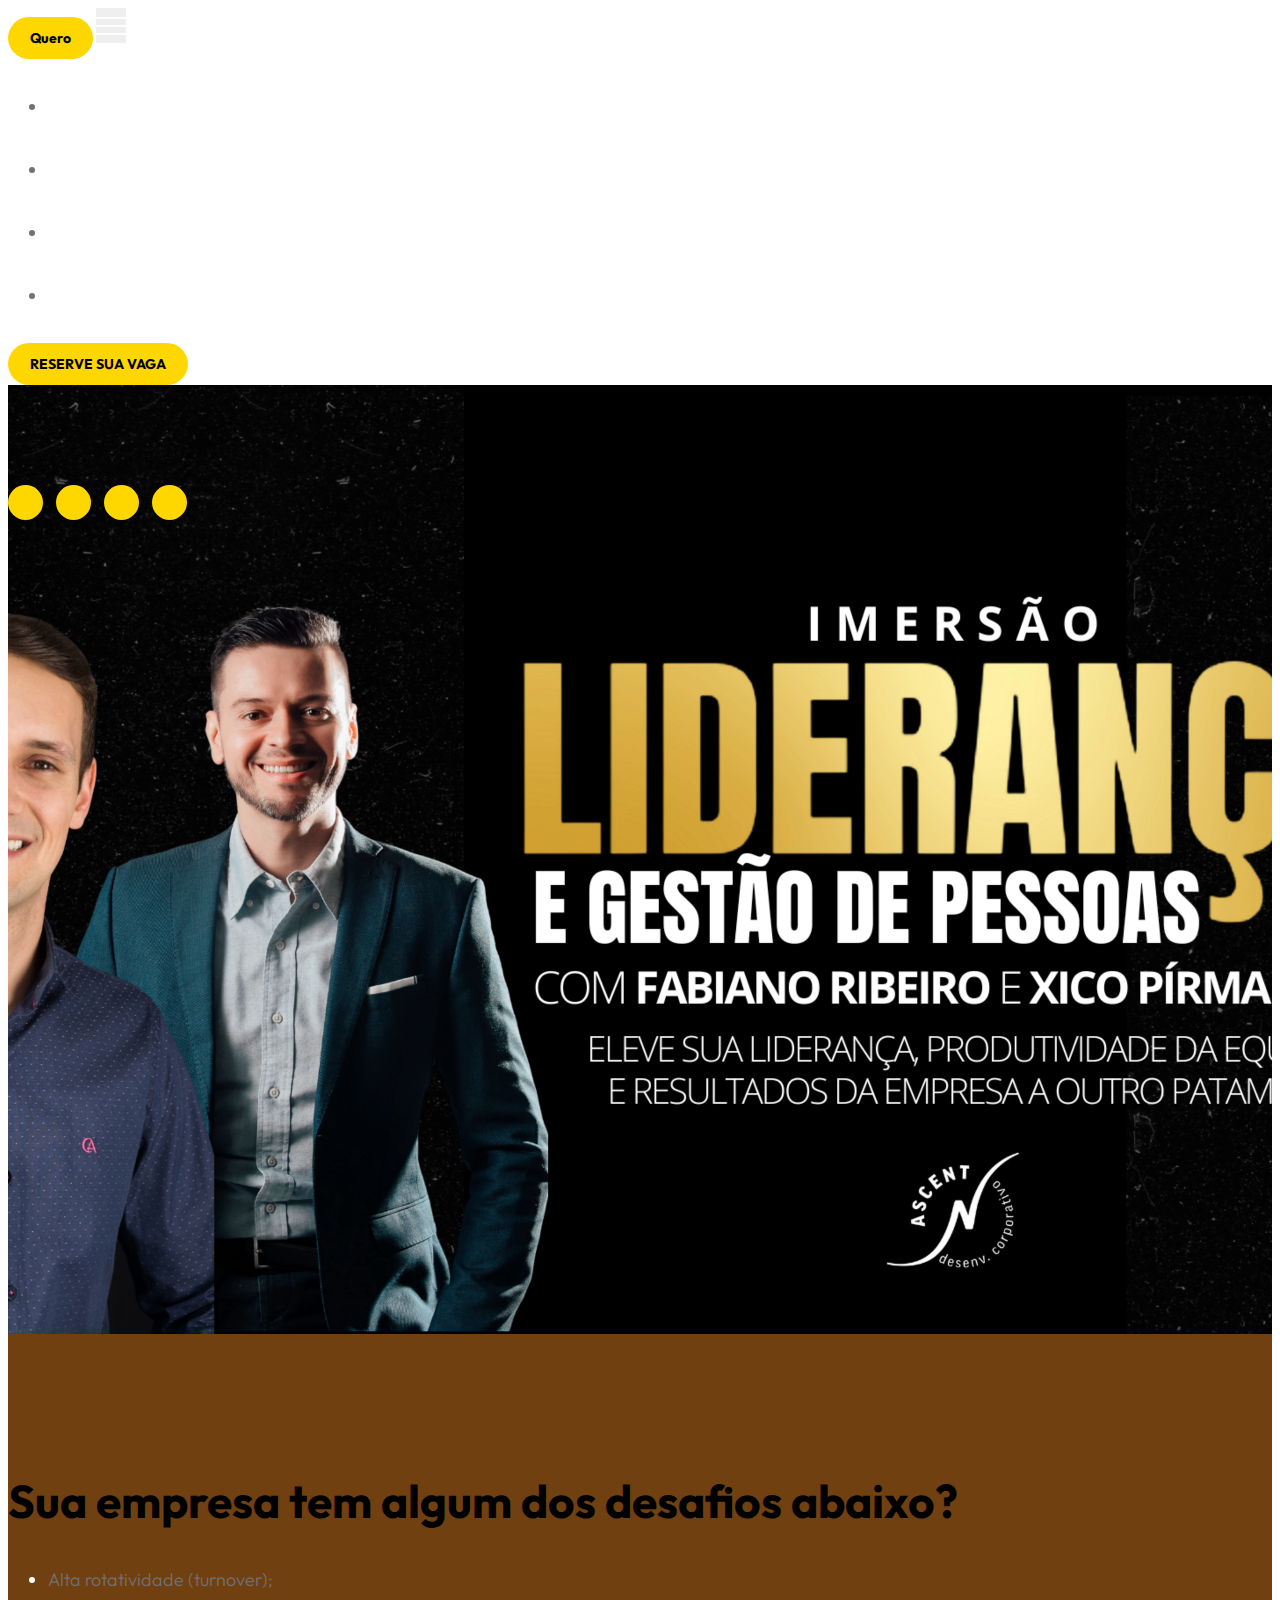
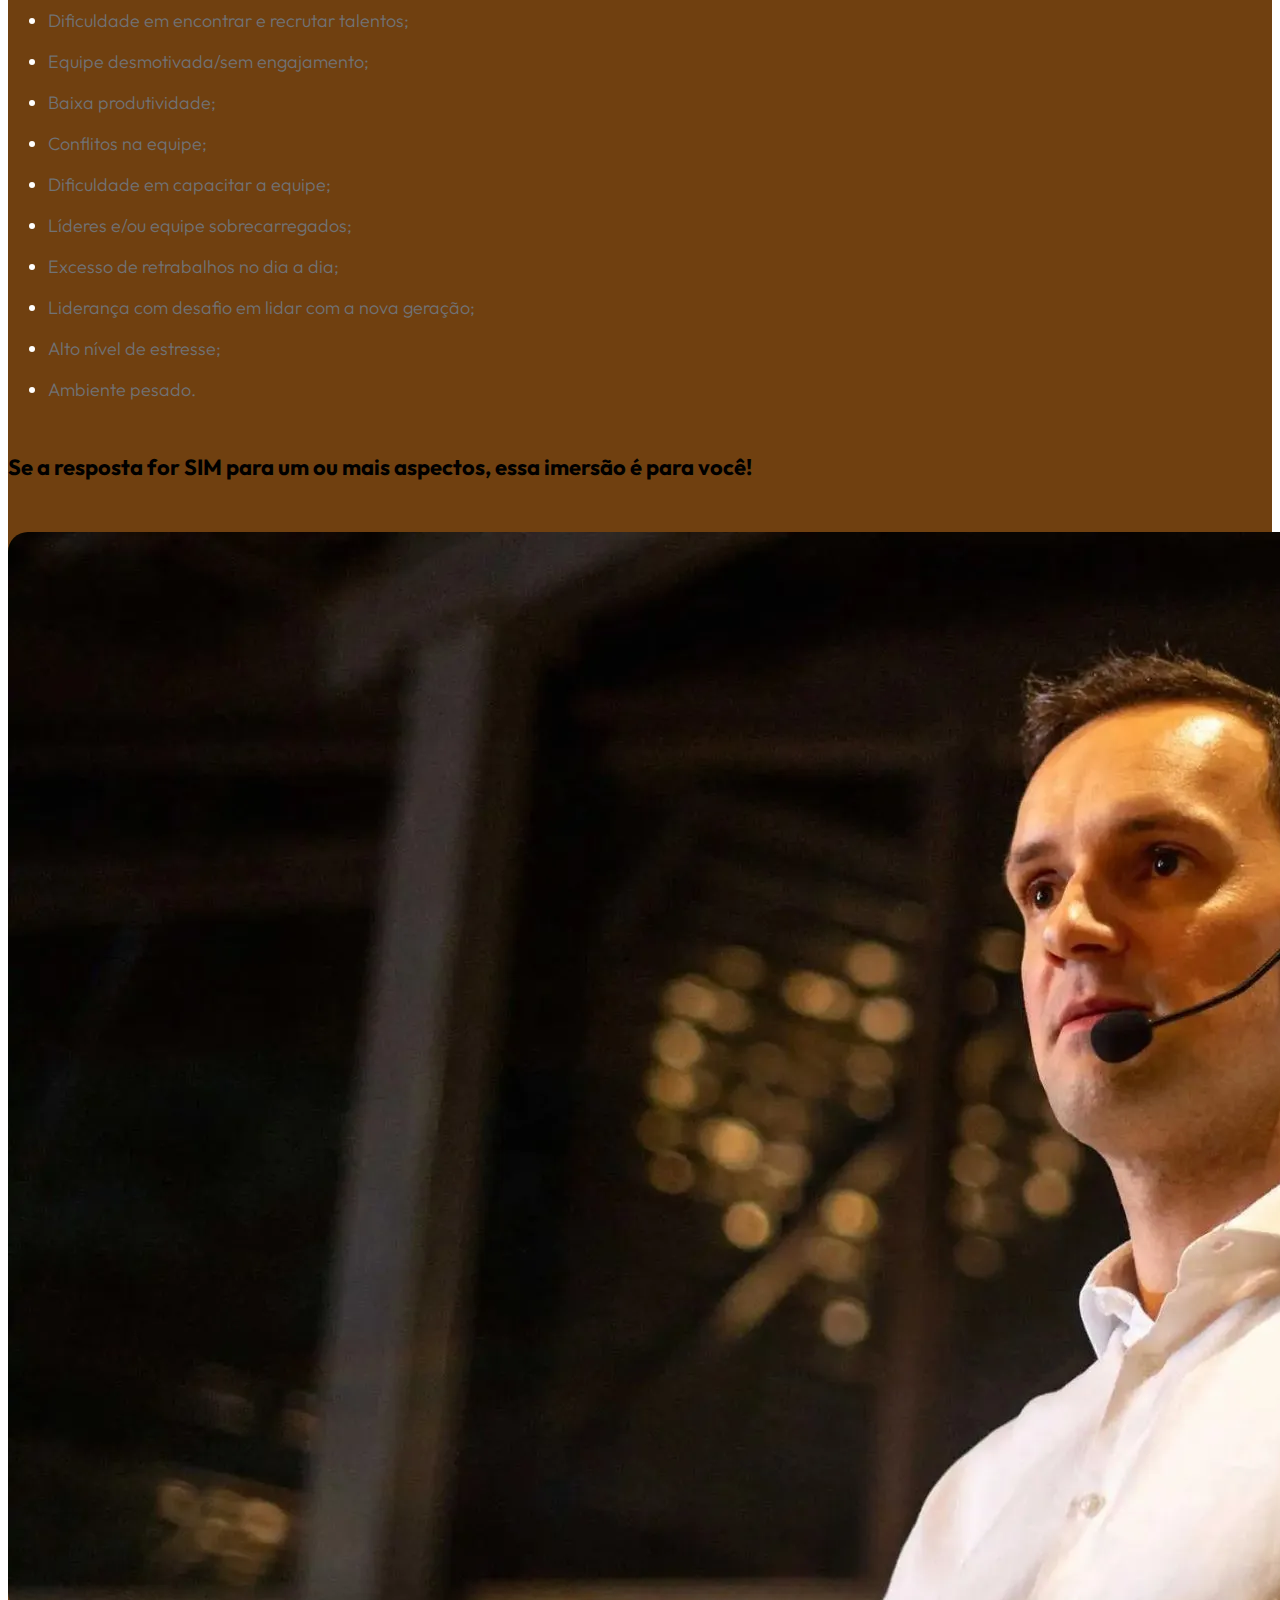
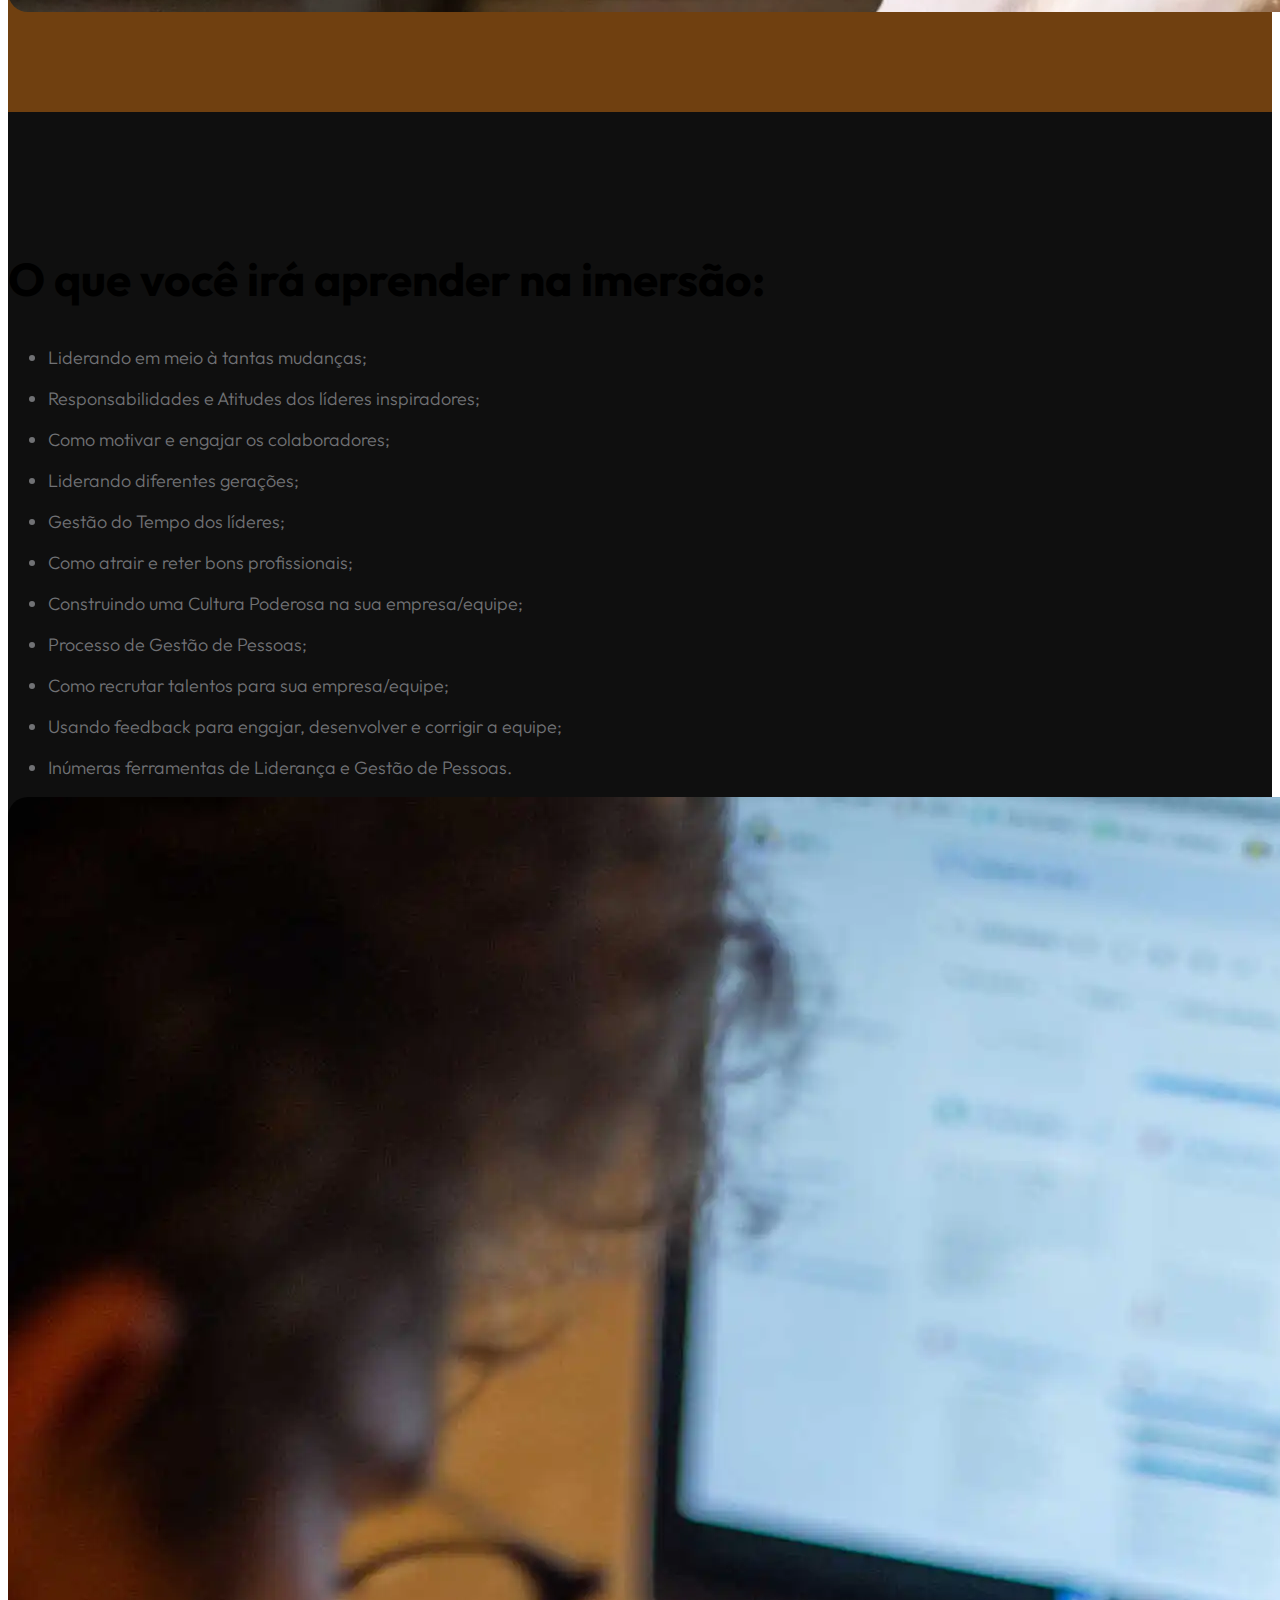
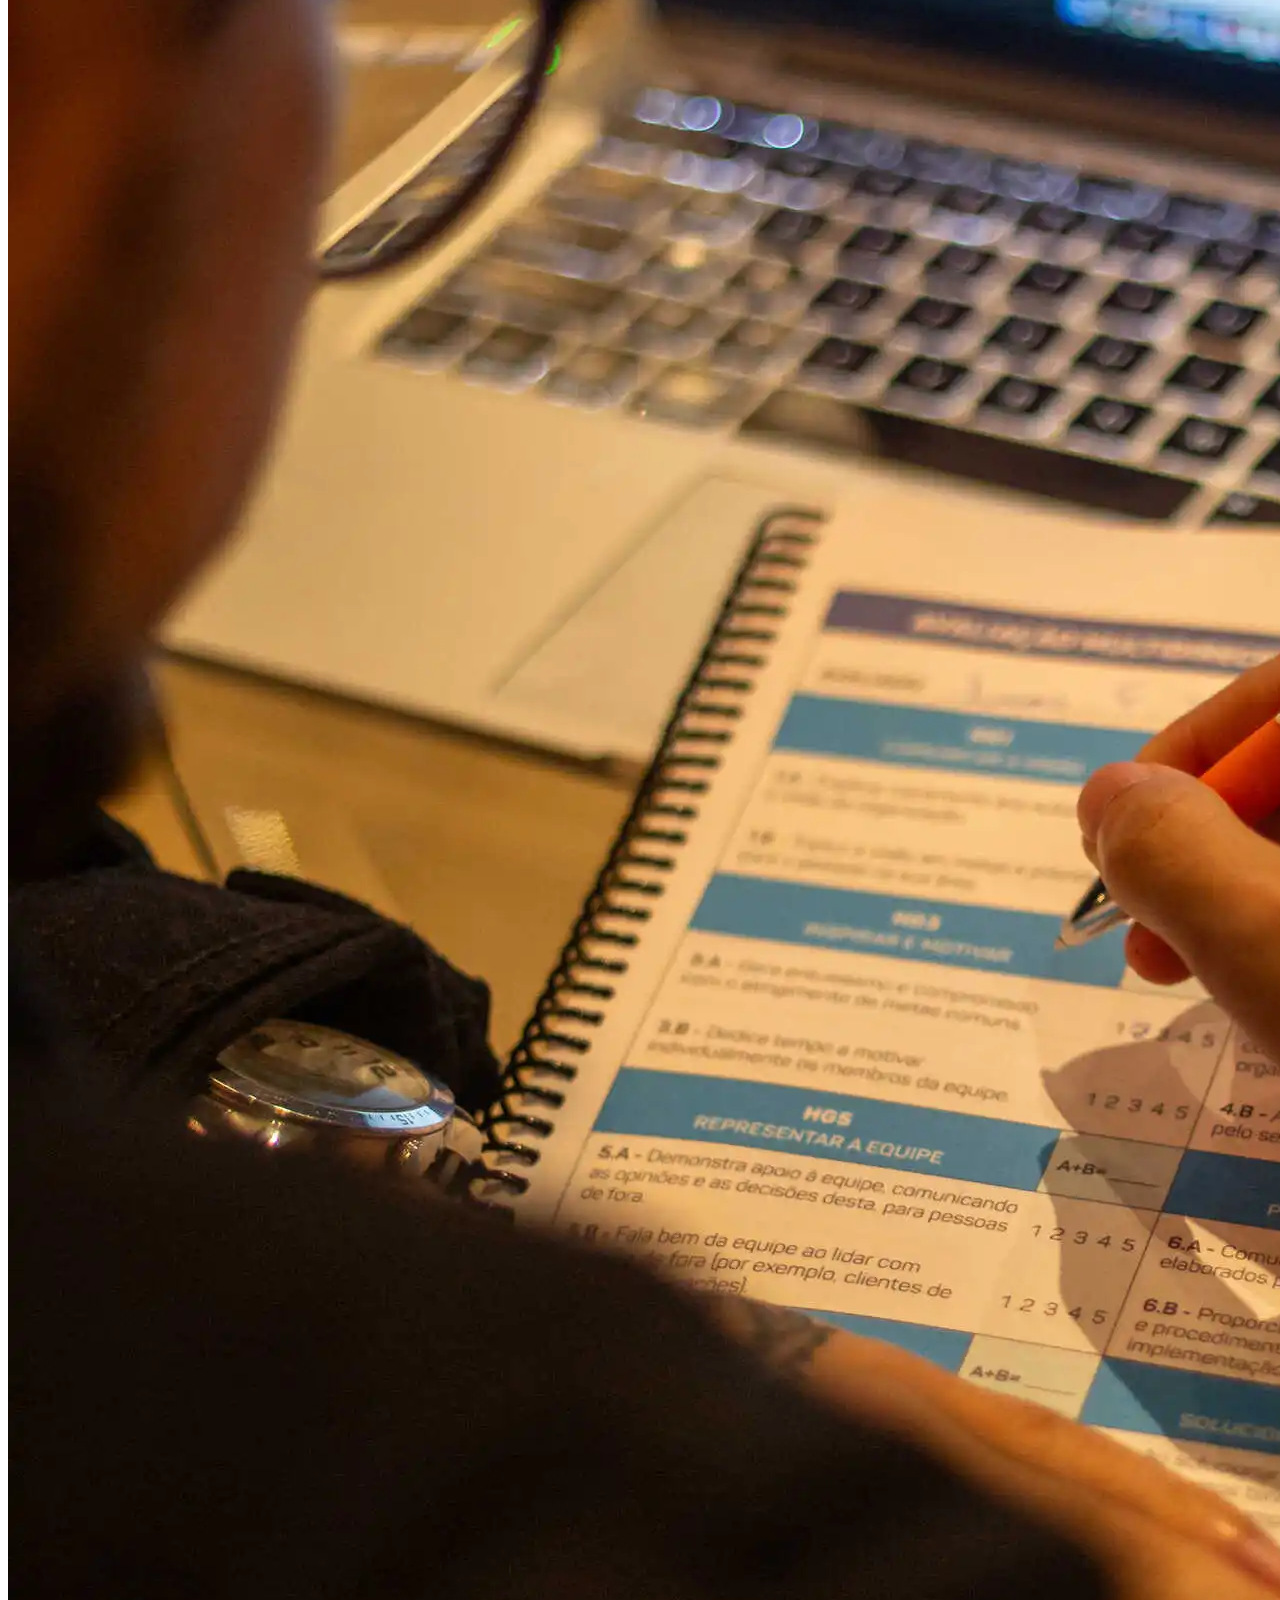
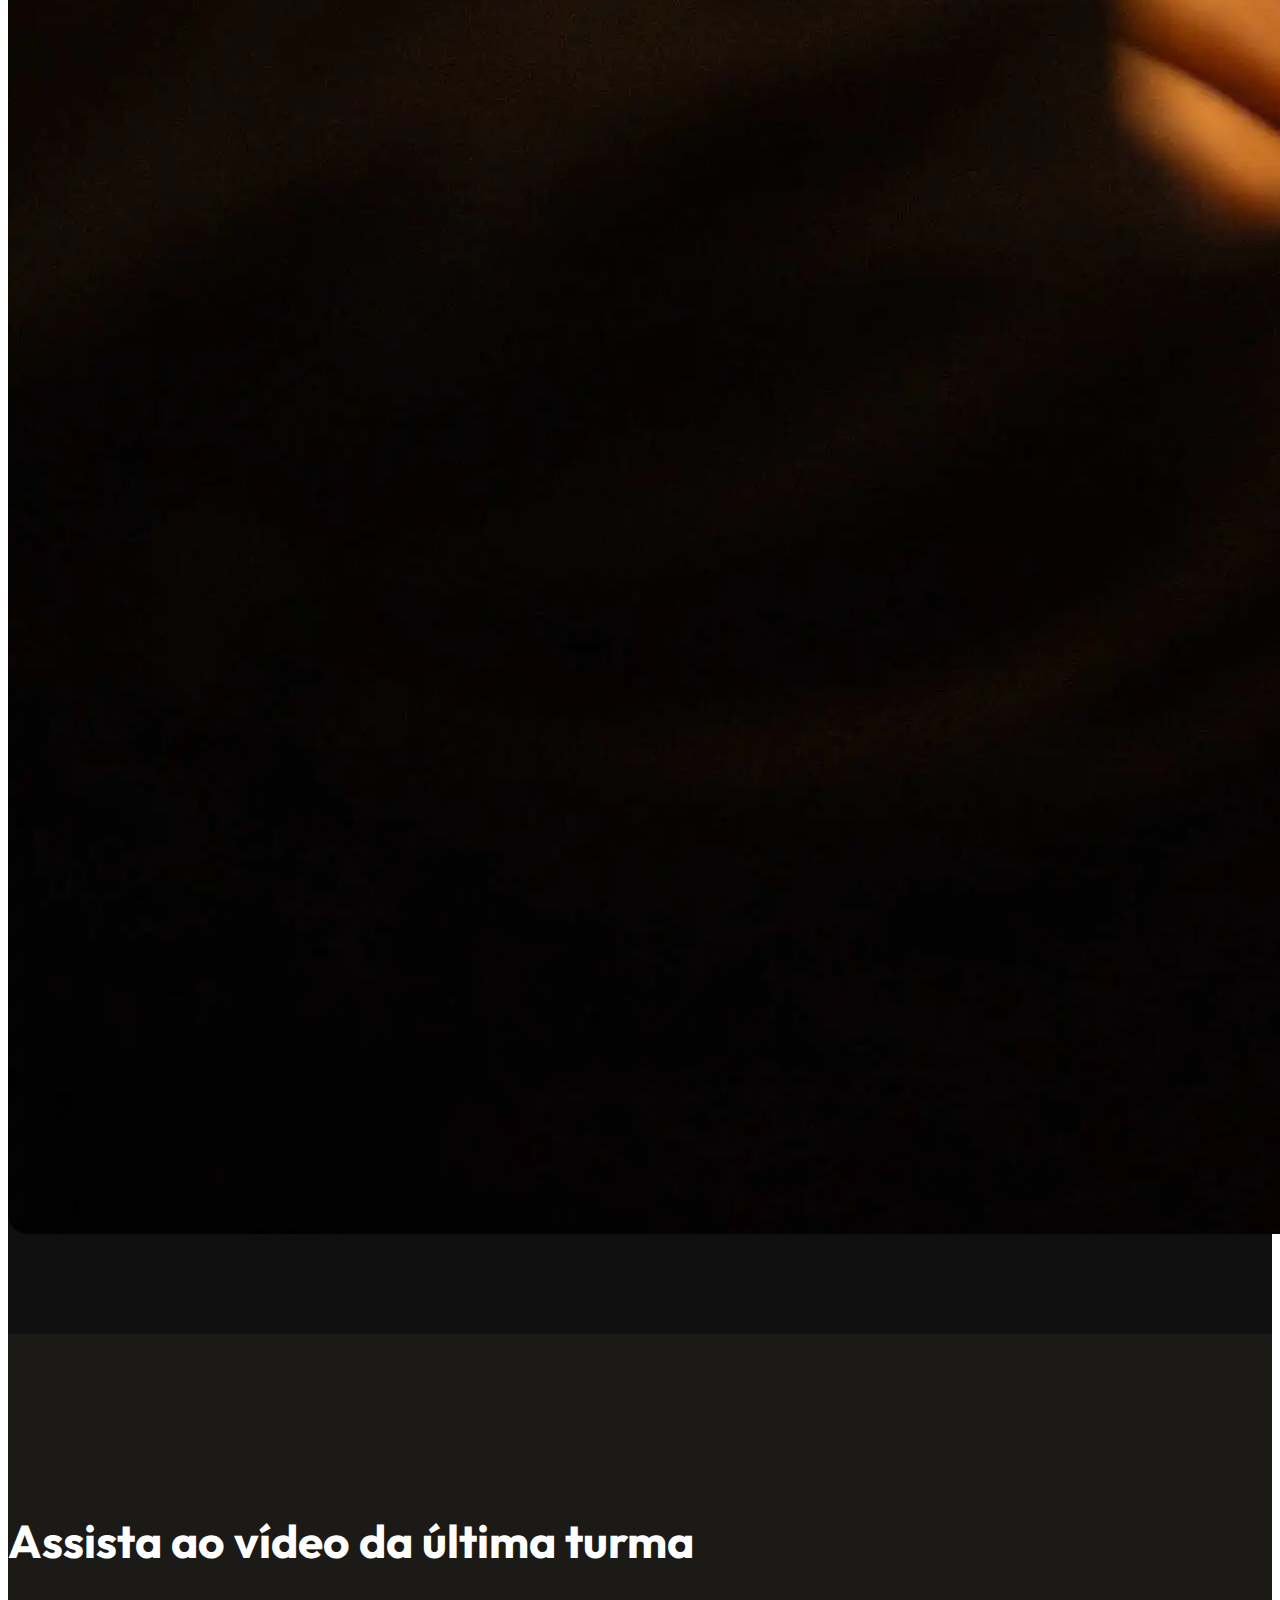
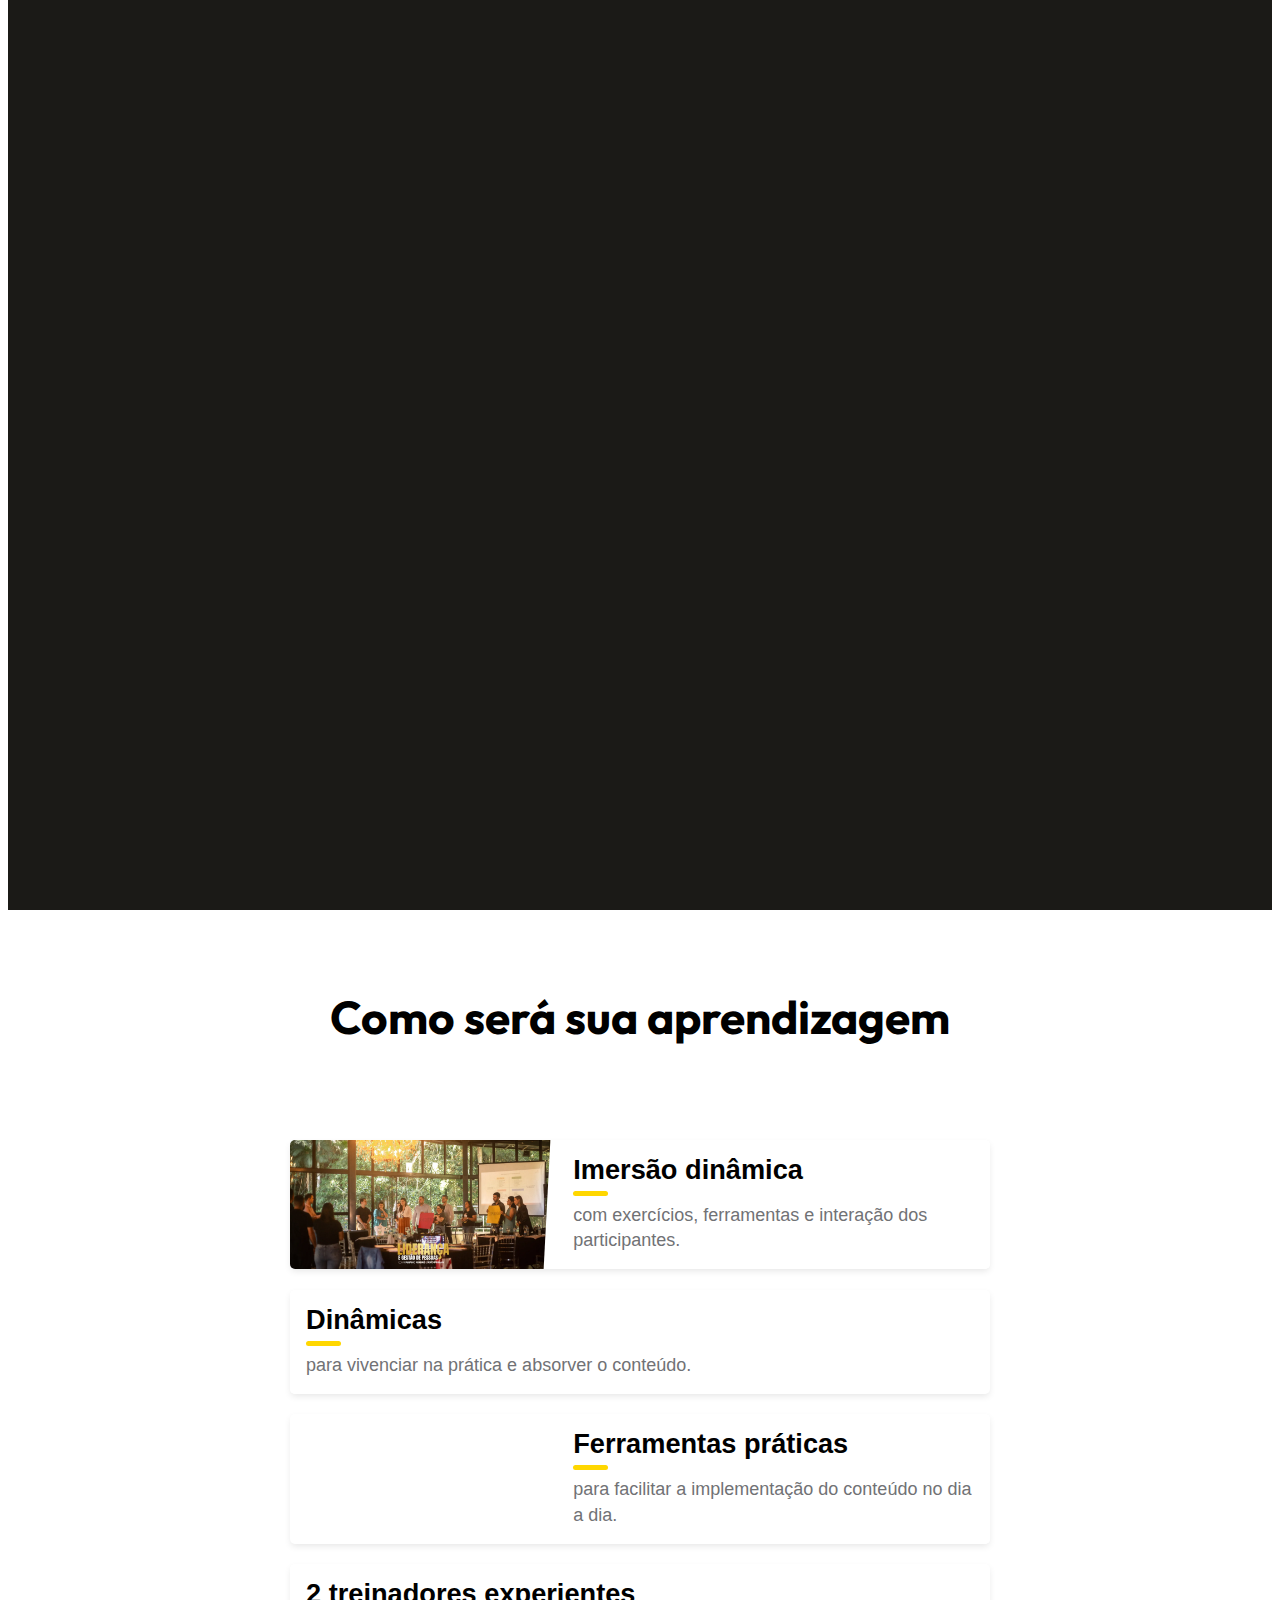
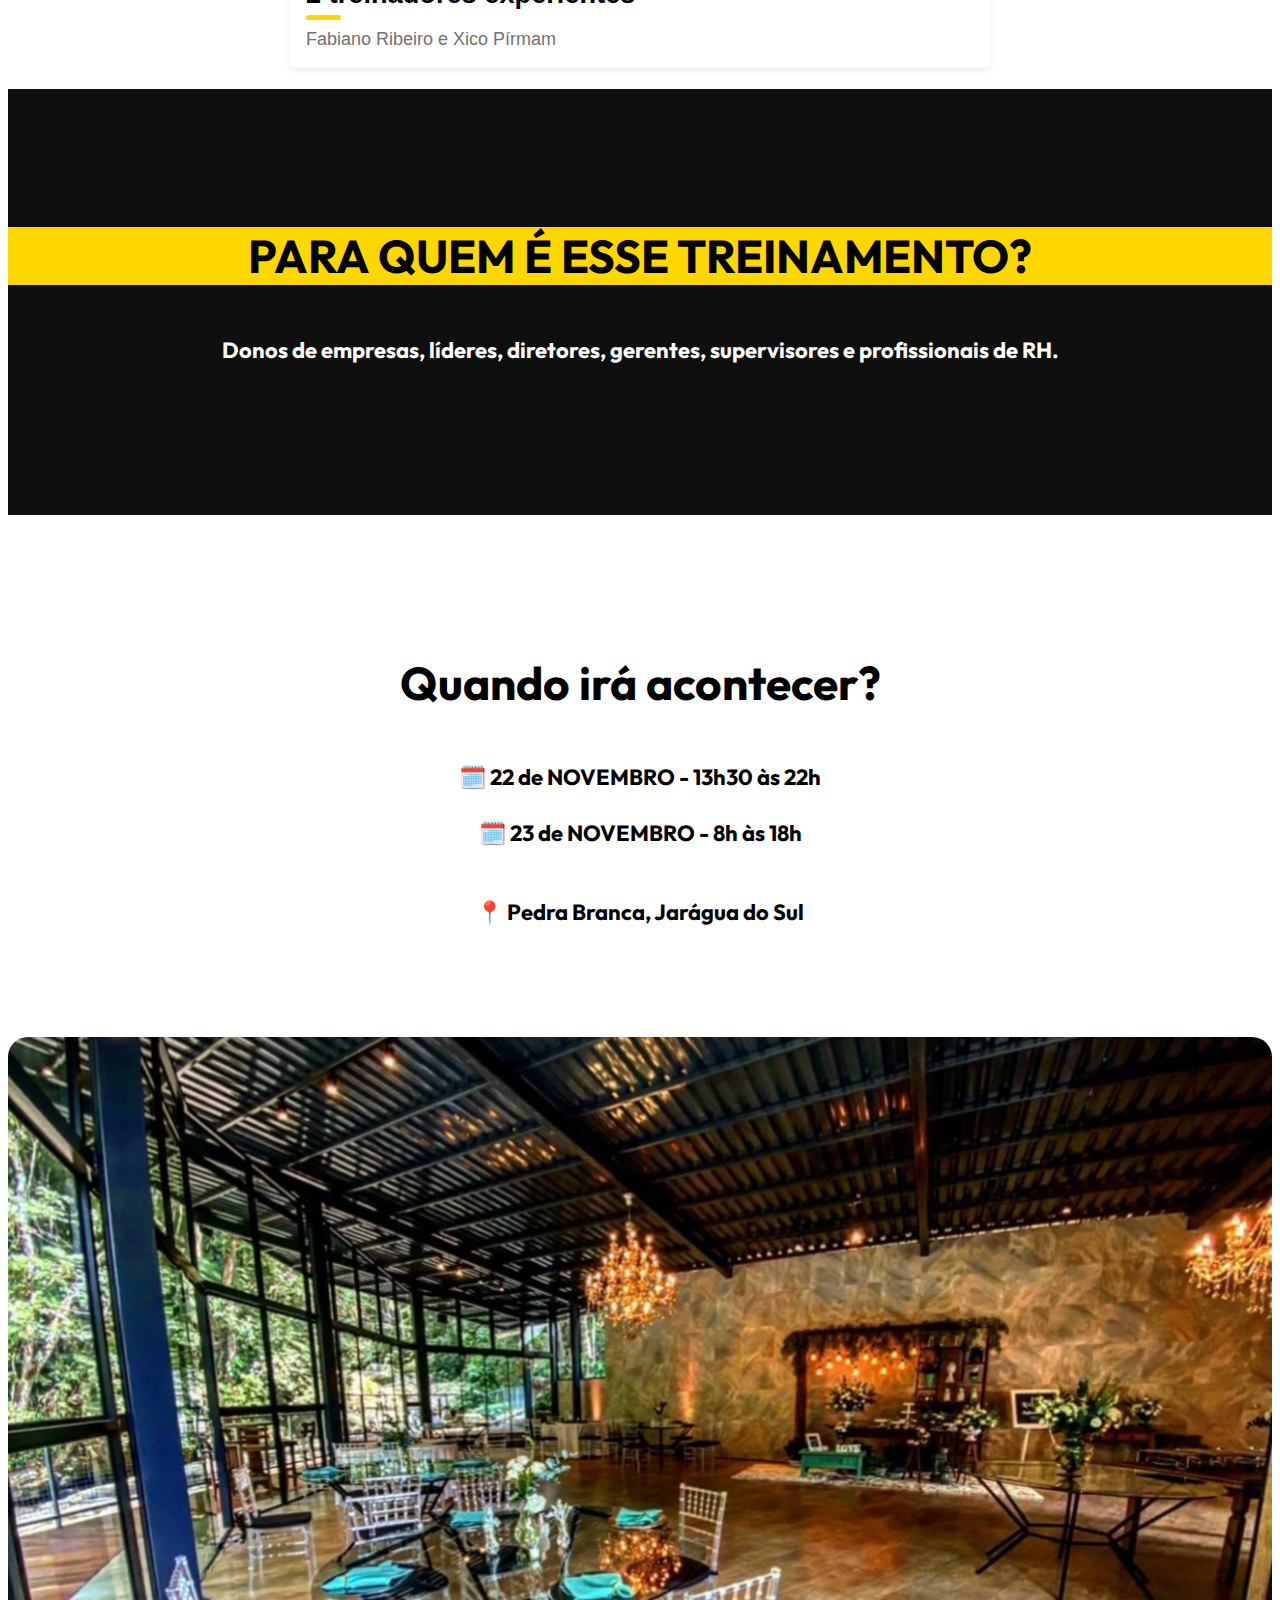
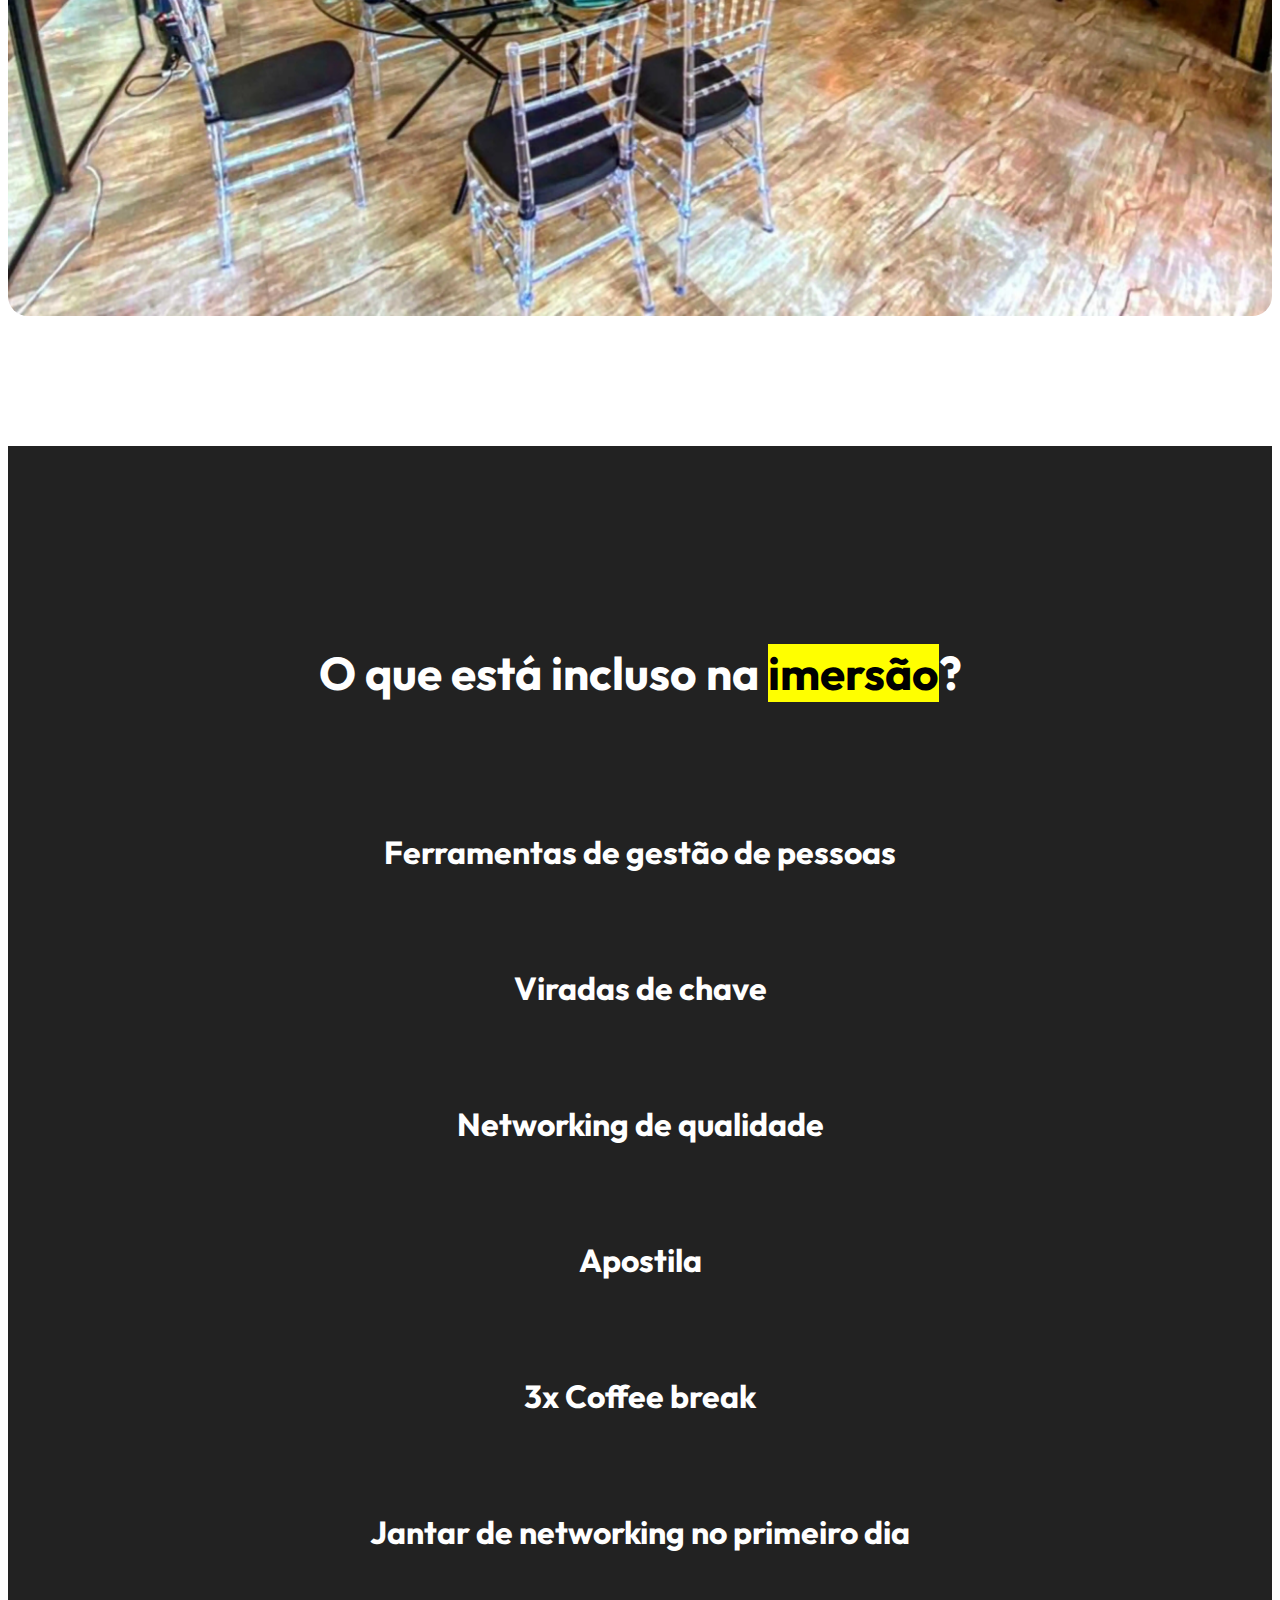
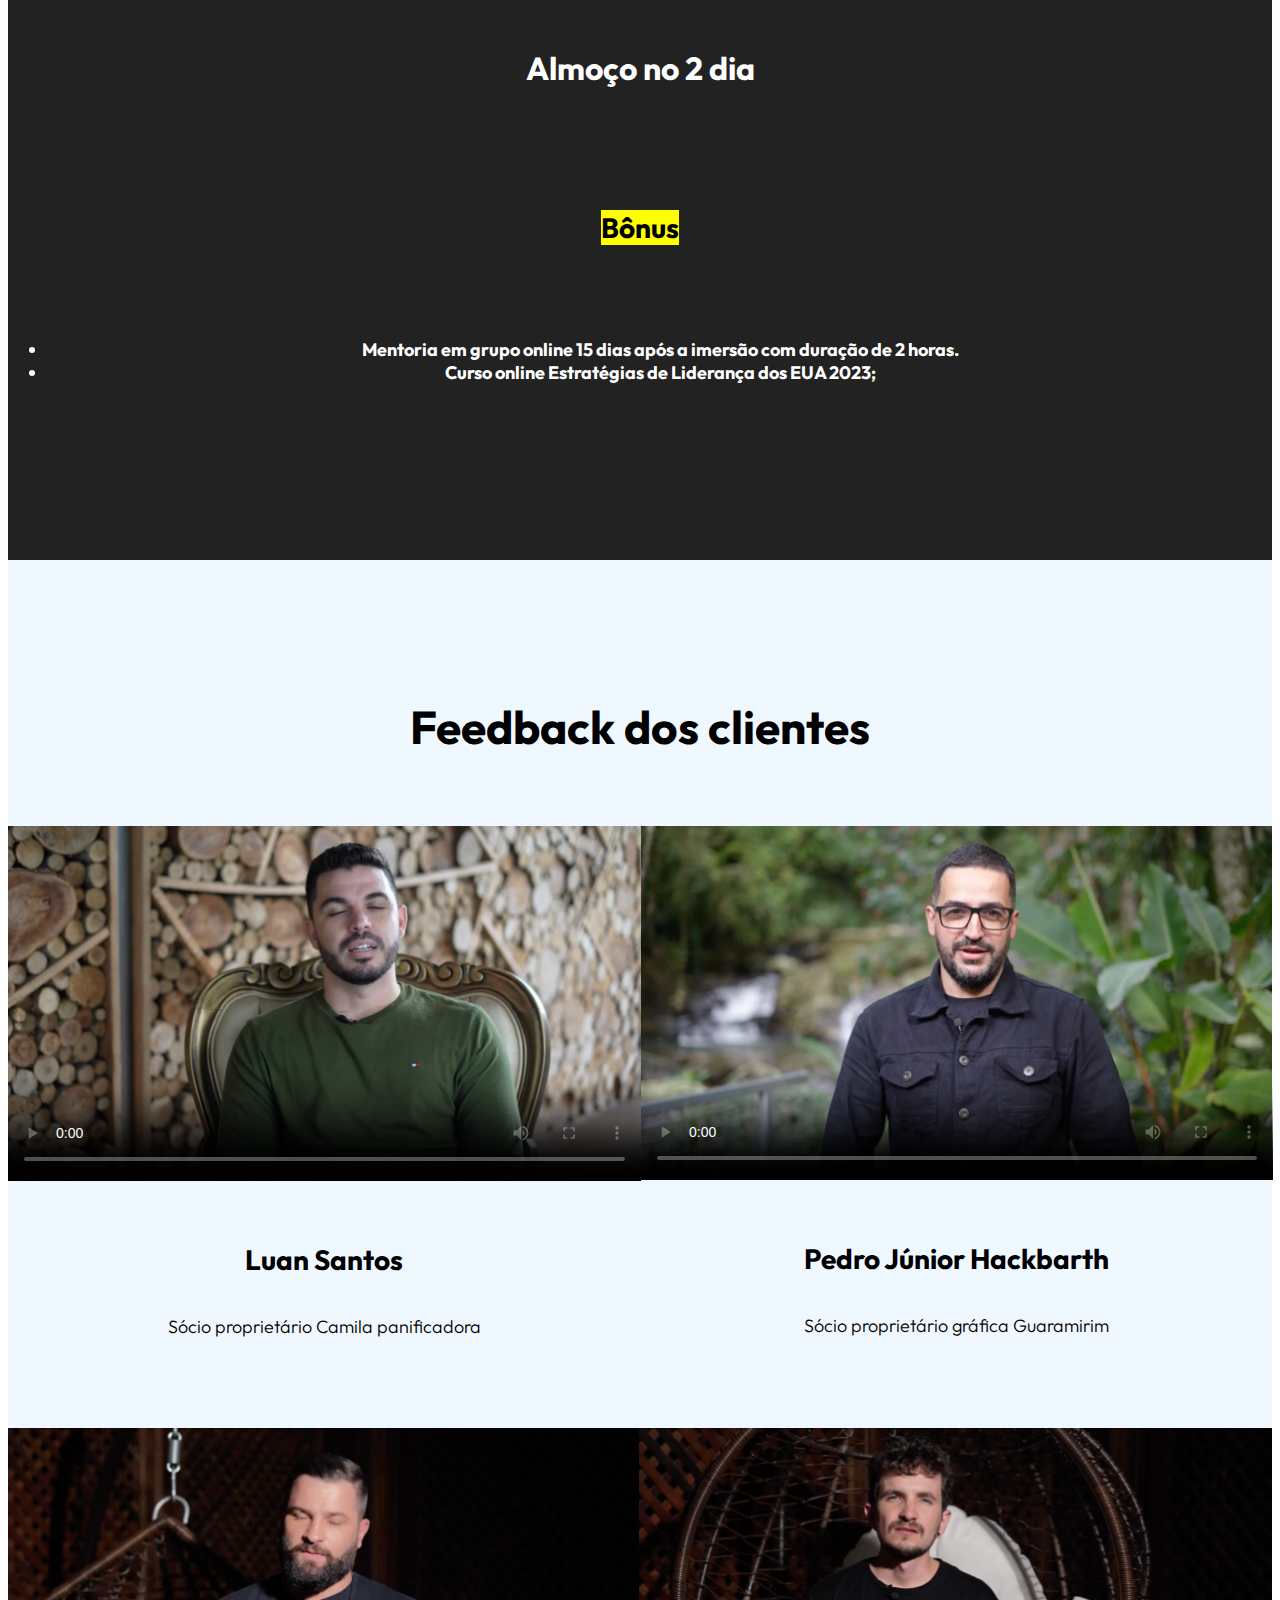
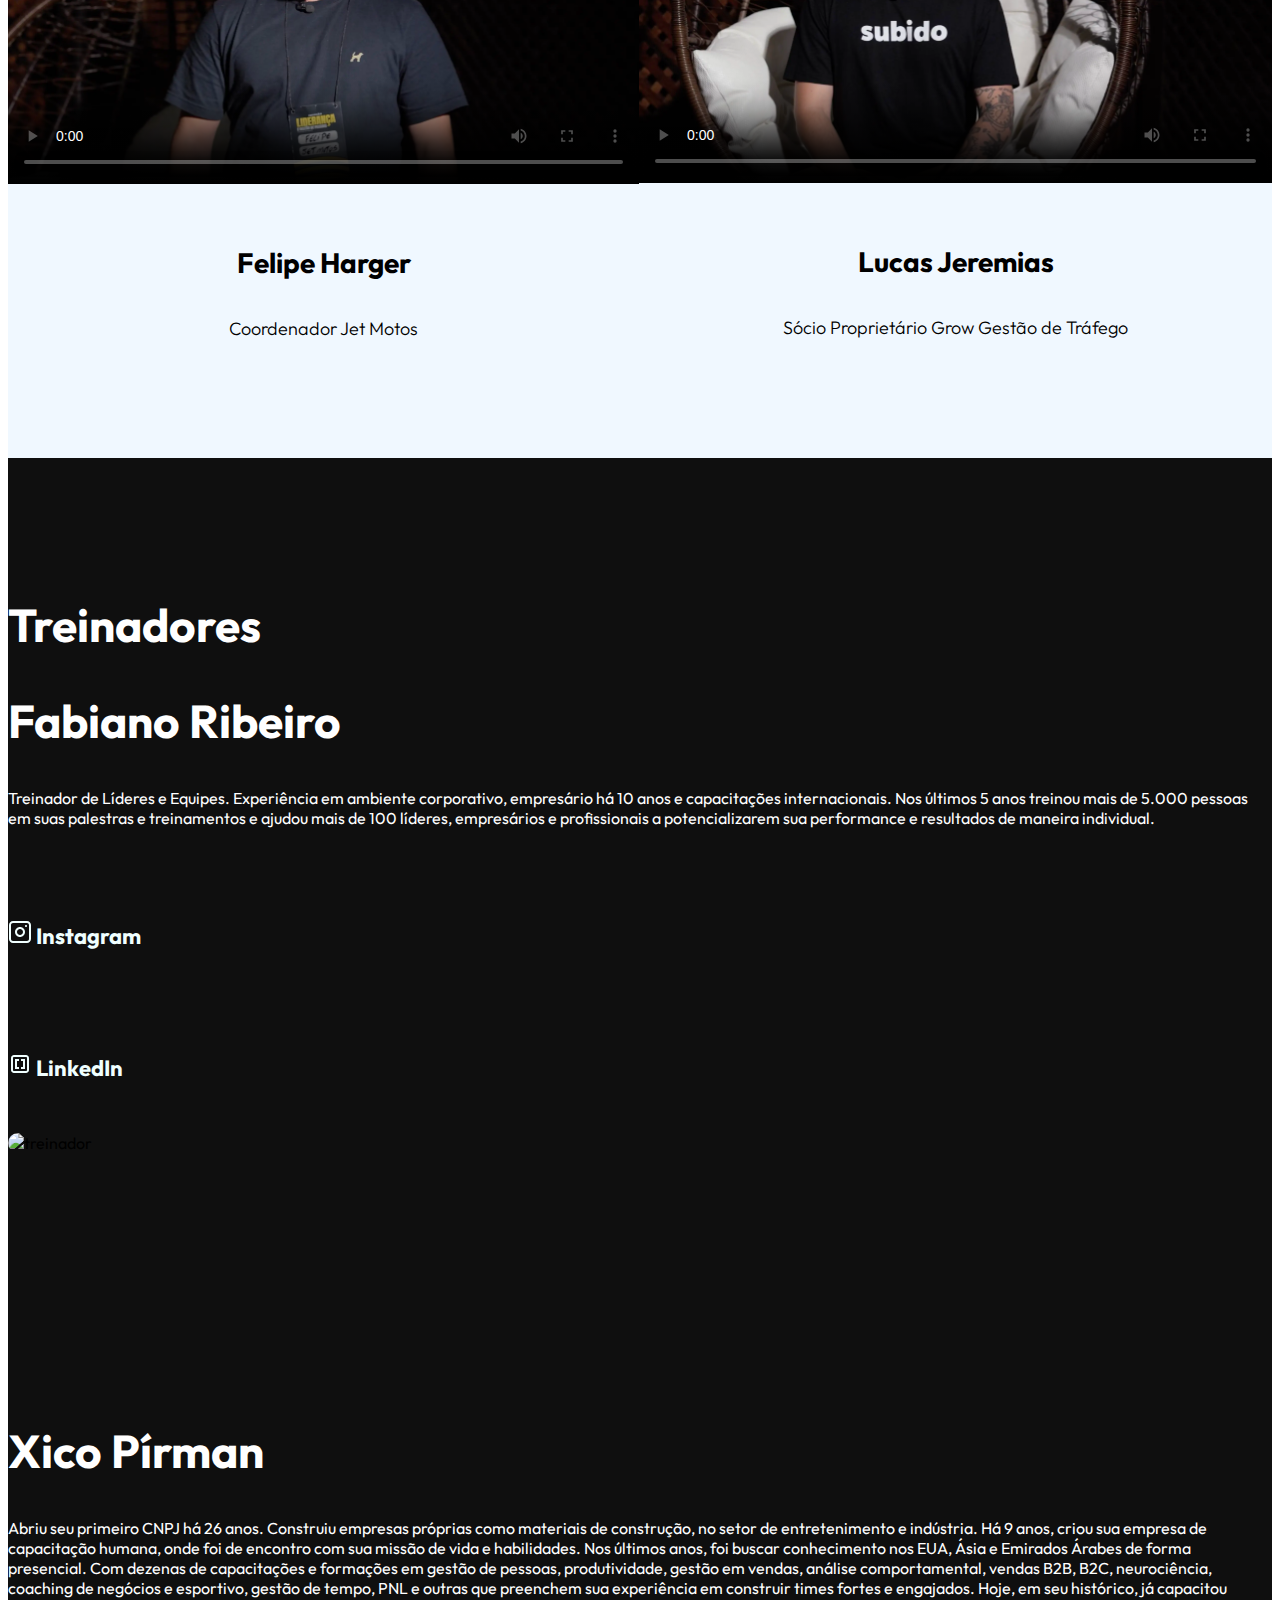
==== commit af3d5315: "att" ====
--- a/LP/index.html
+++ b/LP/index.html
@@ -147,11 +147,7 @@
             </div>
 
             <div class="video-wrap">
-                <!-- <video autoplay="" loop="" muted="" class="custom-video" poster="">
-                    <source src="video/videoimers2.mp4" type="video/mp4">
-                    
-                    Your browser does not support the video tag.
-                </video> -->
+                
 
                 <video autoplay="" loop="" muted="" class="custom-video" poster="">
                     <source media="(min-width: 577px)" src="/LP/video/CAPAVIDEOPC.mp4" type="video/mp4">
@@ -266,7 +262,7 @@
                             <div class="artists-thumb">
                                 <!-- <div class="artists-image-wrap"> -->
                                     <div class="video-responsive">
-                                        <video controls poster="/LP/video/imers.png" title="video" width="690" height="480" src="/LP/video/videoimers2.mp4" frameborder="0" allowfullscreen></iframe>
+                                        <video controls poster="/LP/video/imers.webp" title="video" width="690" height="480" src="/LP/video/videoimers2.mp4" frameborder="0" allowfullscreen></iframe>
                                         </div>
                                    
                                     </a>
@@ -727,7 +723,7 @@
                                 <div class="video-testimonial-block">
                                     <!-- <div class="video-thumbnail"><img src="https://easetemplate.com/free-website-templates/finvisor/images/testi_img_2.jpg" alt="" class="img-fluid"></div> -->
                                     <div class="video">
-                                        <video poster="/lp/video/depoimentos/fxlipe.webp" controls title="video" src="/LP/video/depoimentos/felipe.mp4" 
+                                        <video poster="/LP/video/depoimentos/fxlipe.webp" controls title="video" src="/LP/video/depoimentos/felipe.mp4" 
                                          allowfullscreen>
                                         </iframe>
                                     </div>
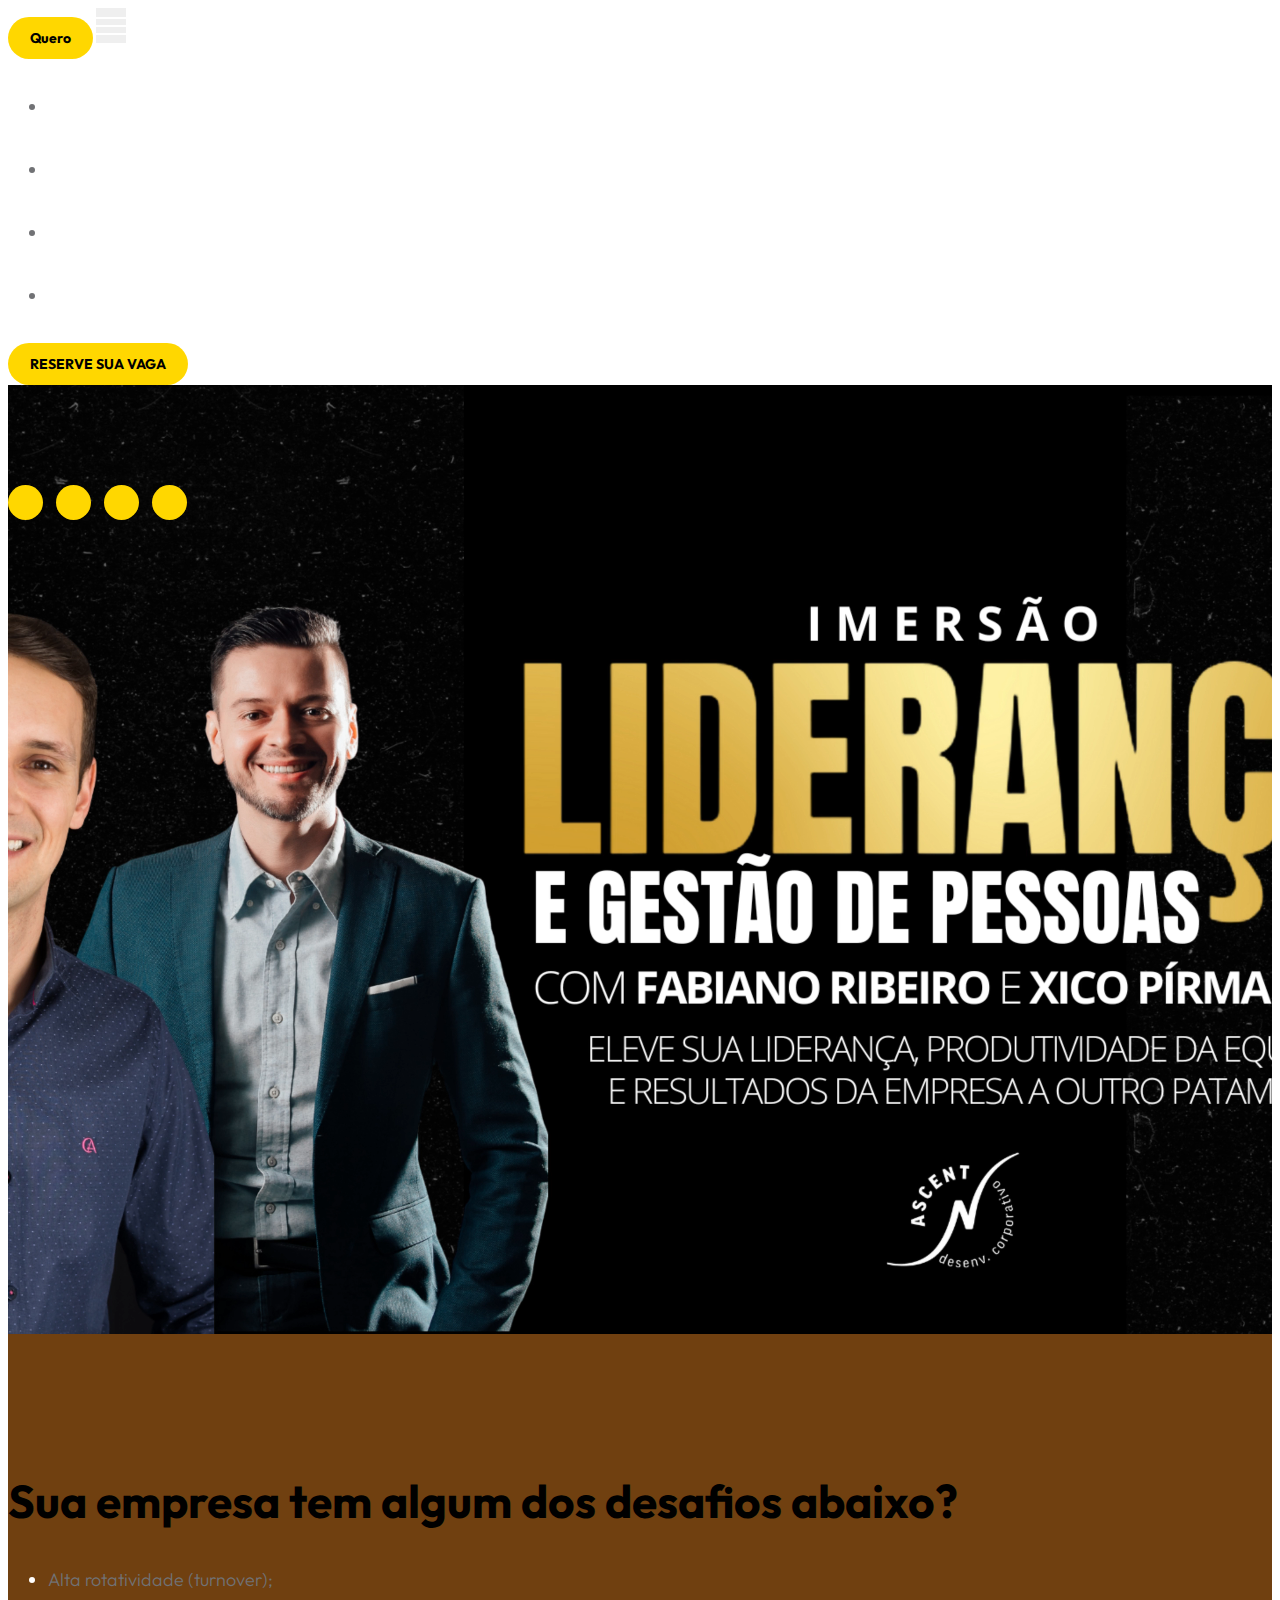
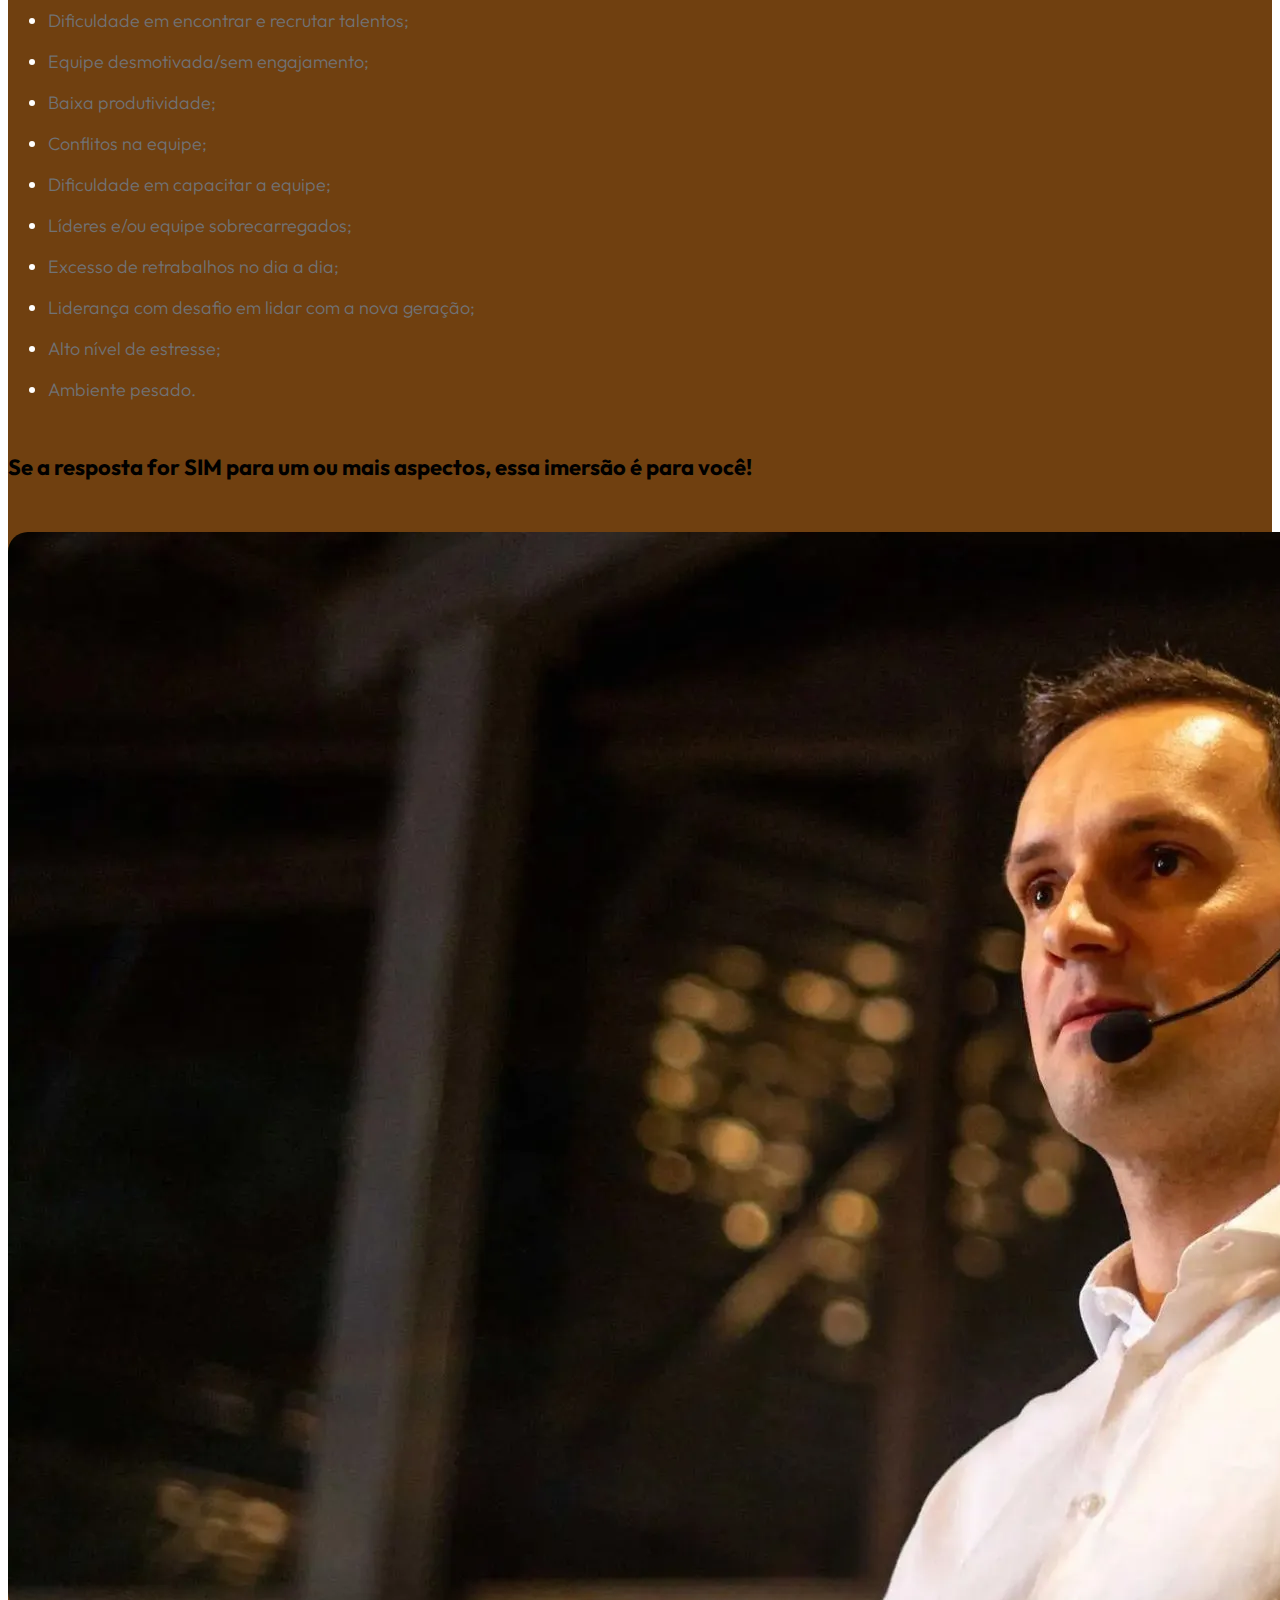
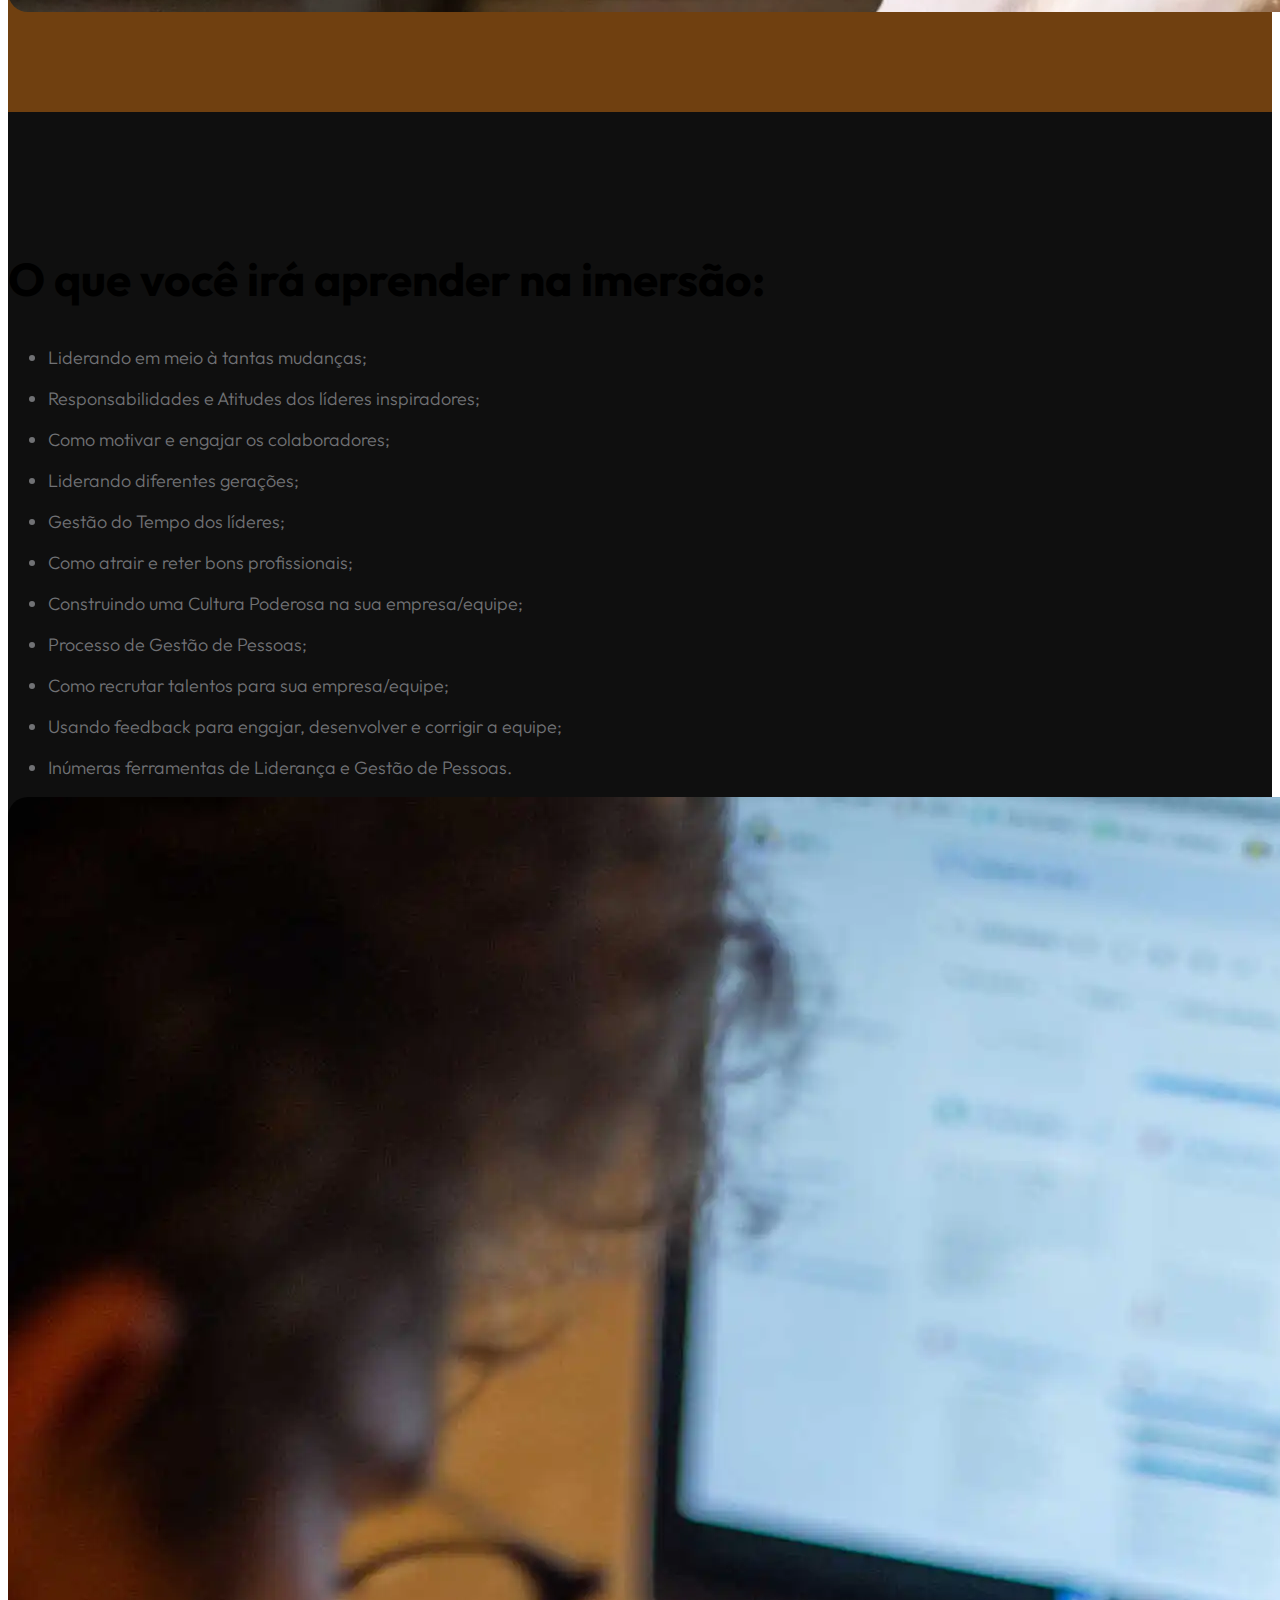
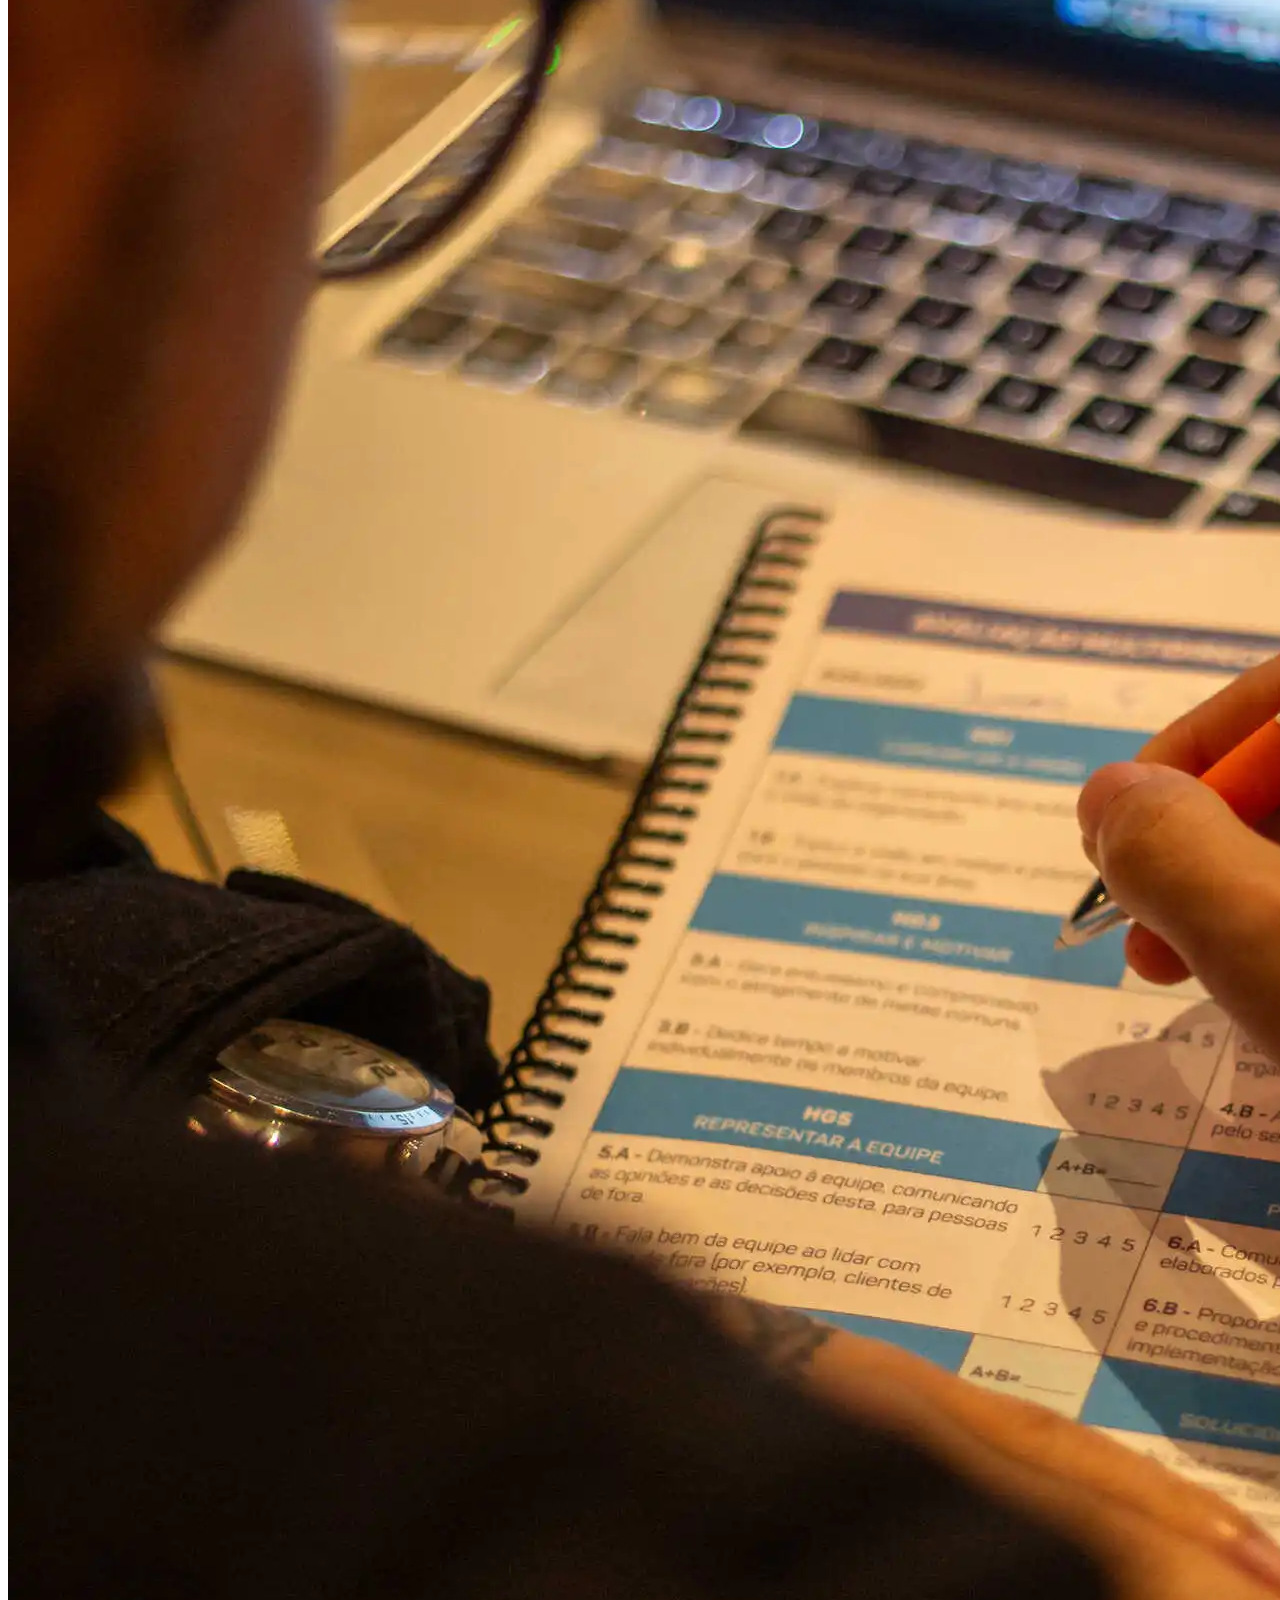
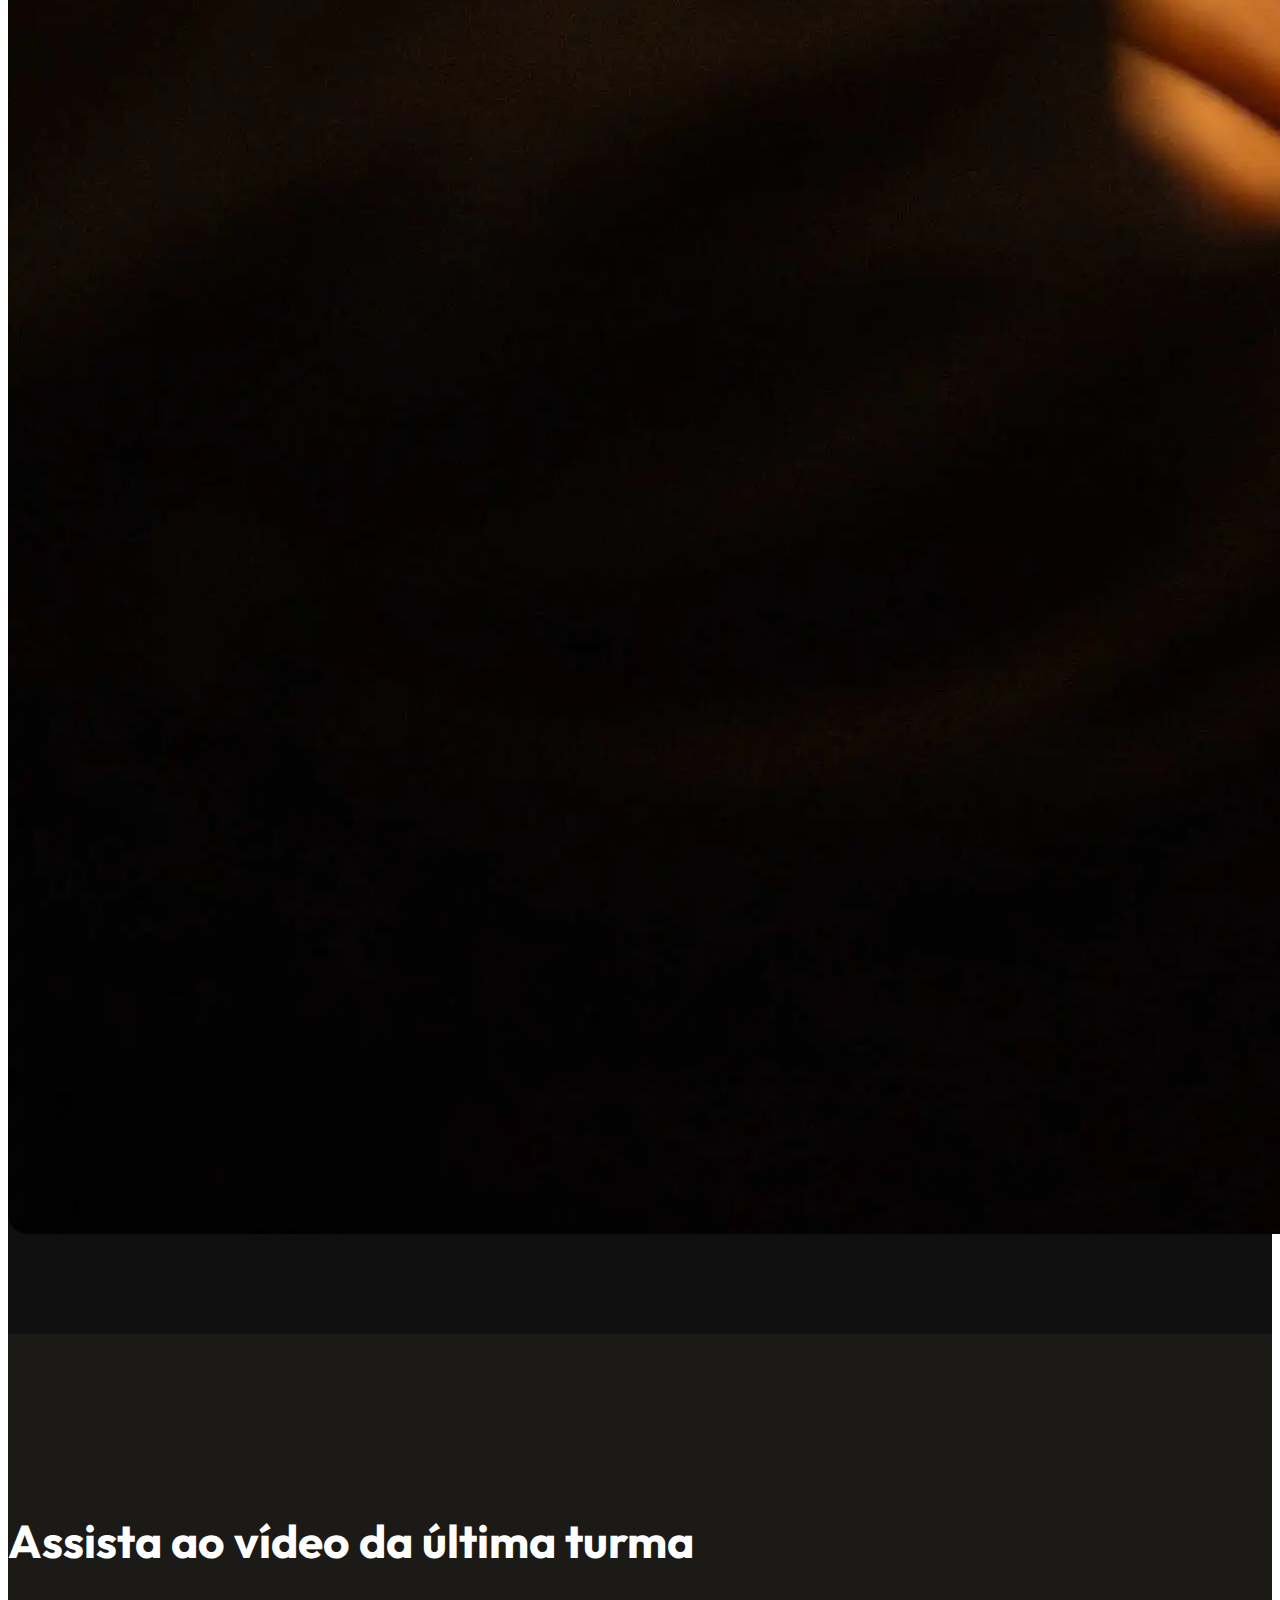
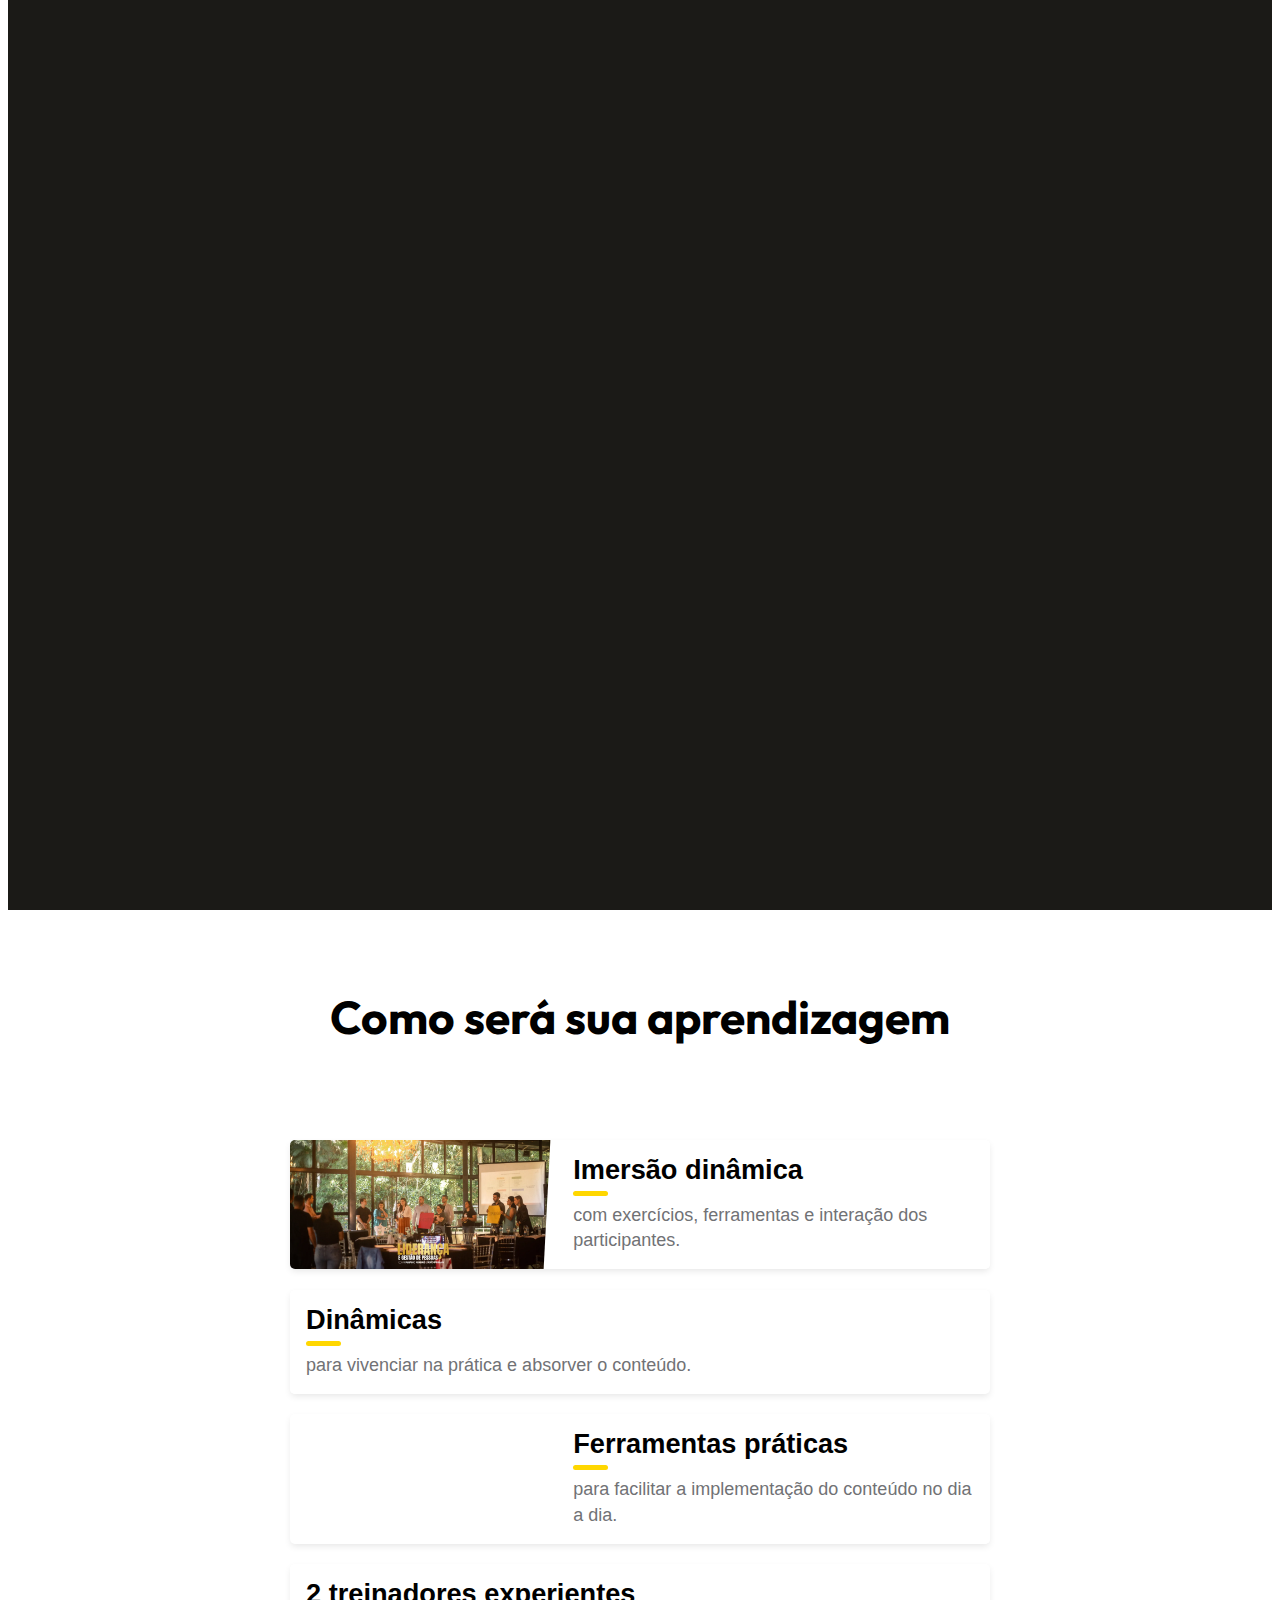
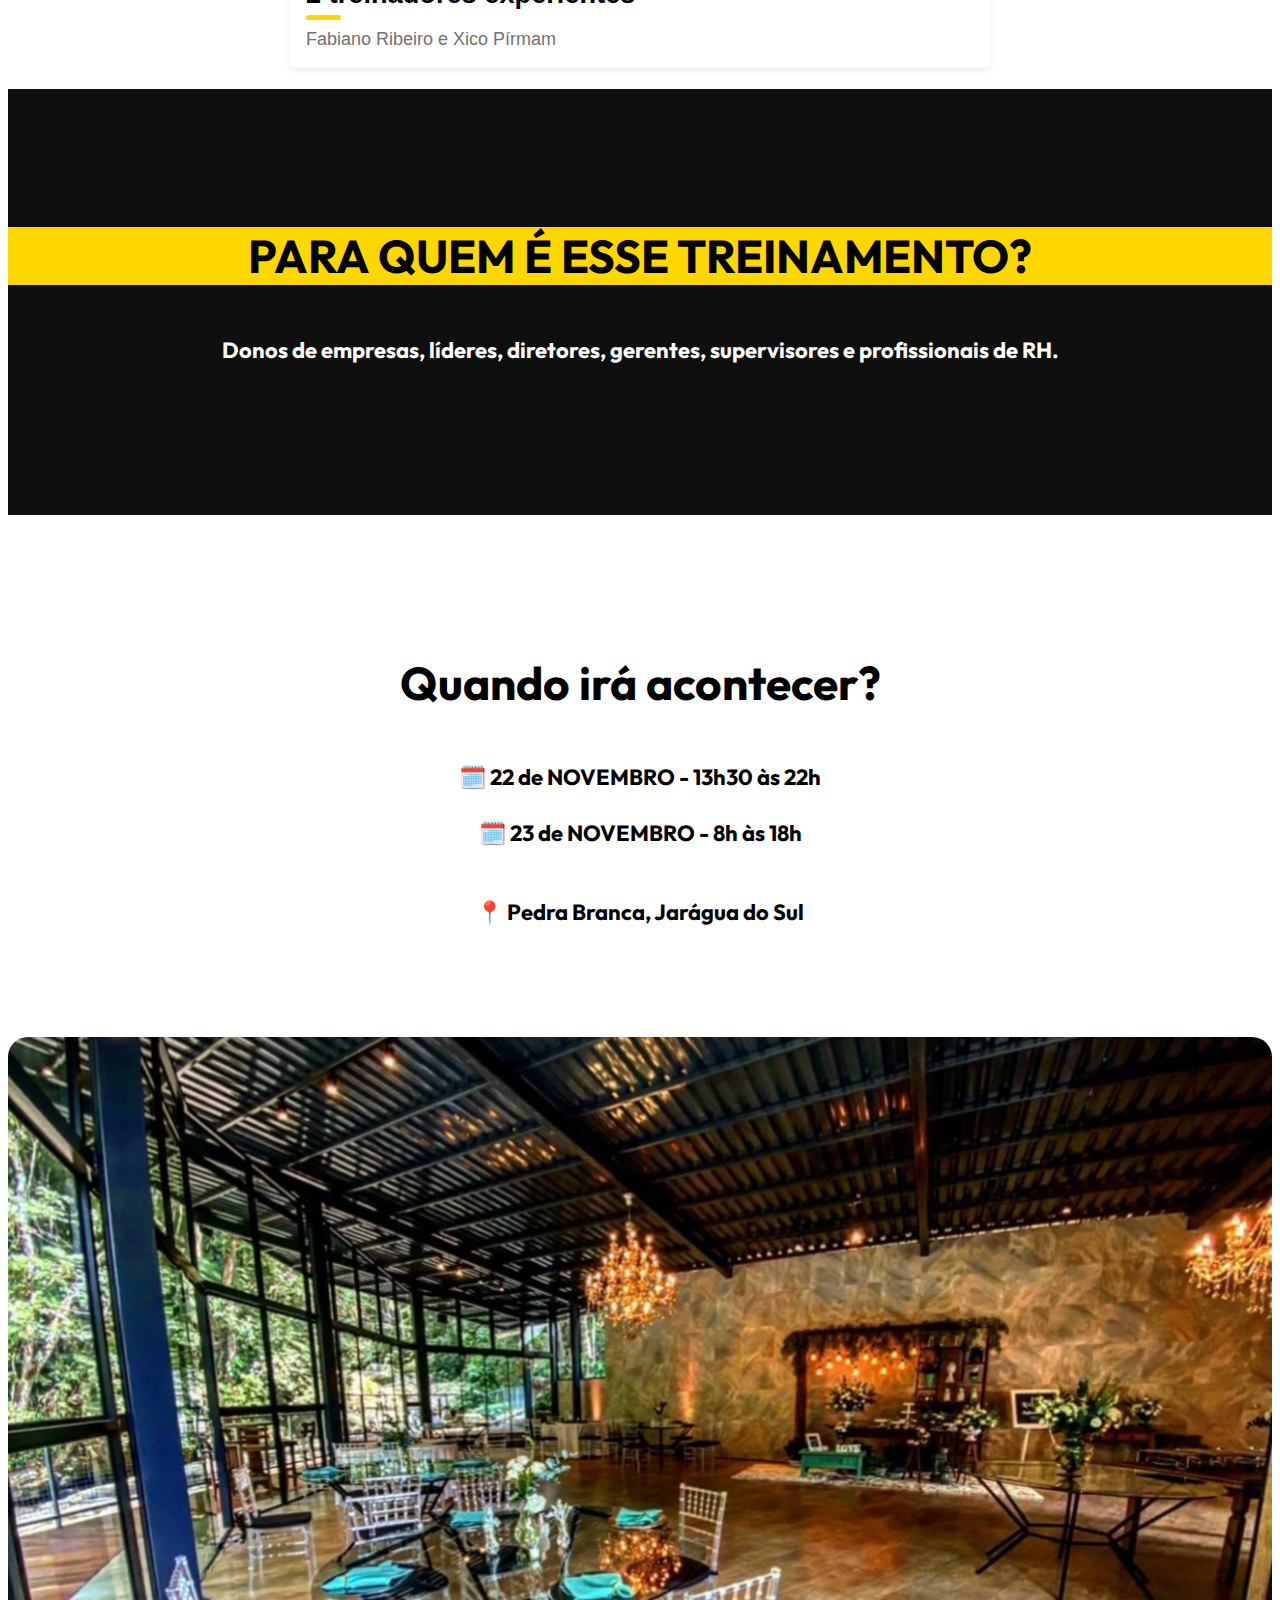
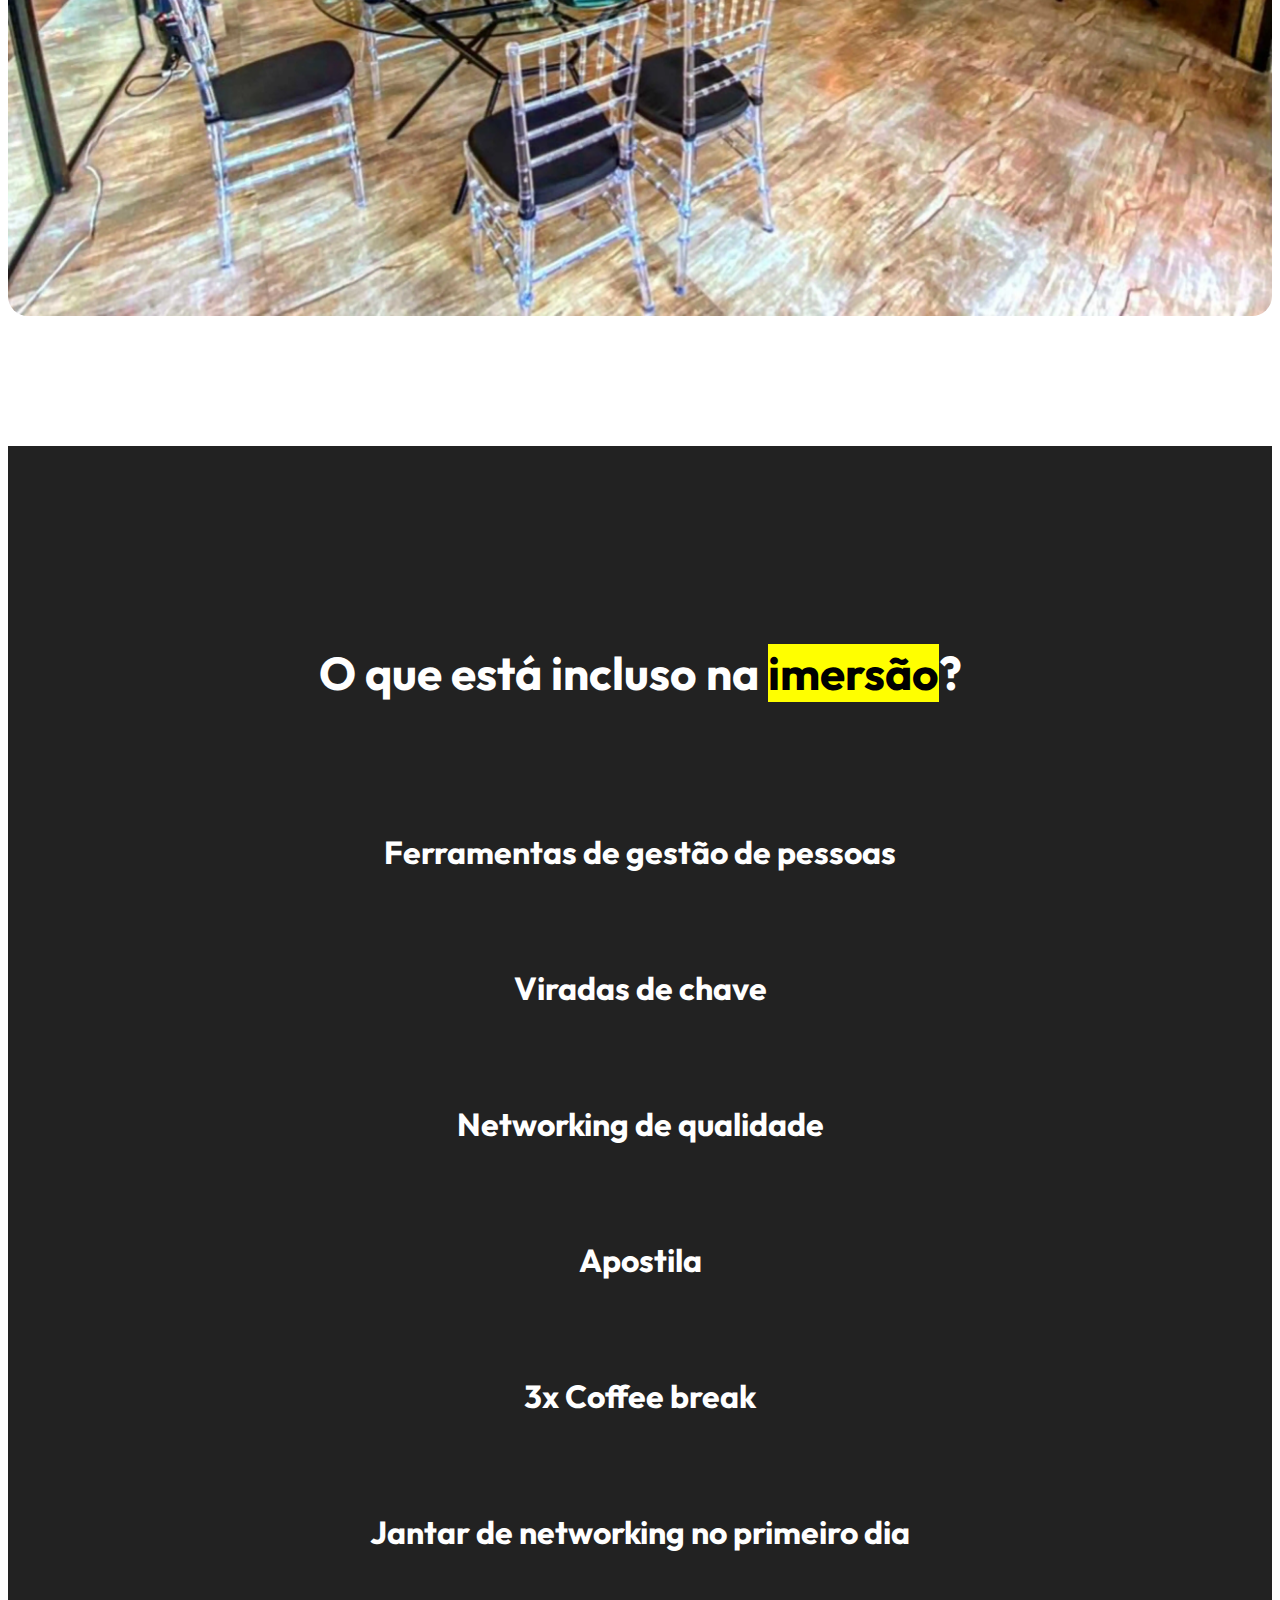
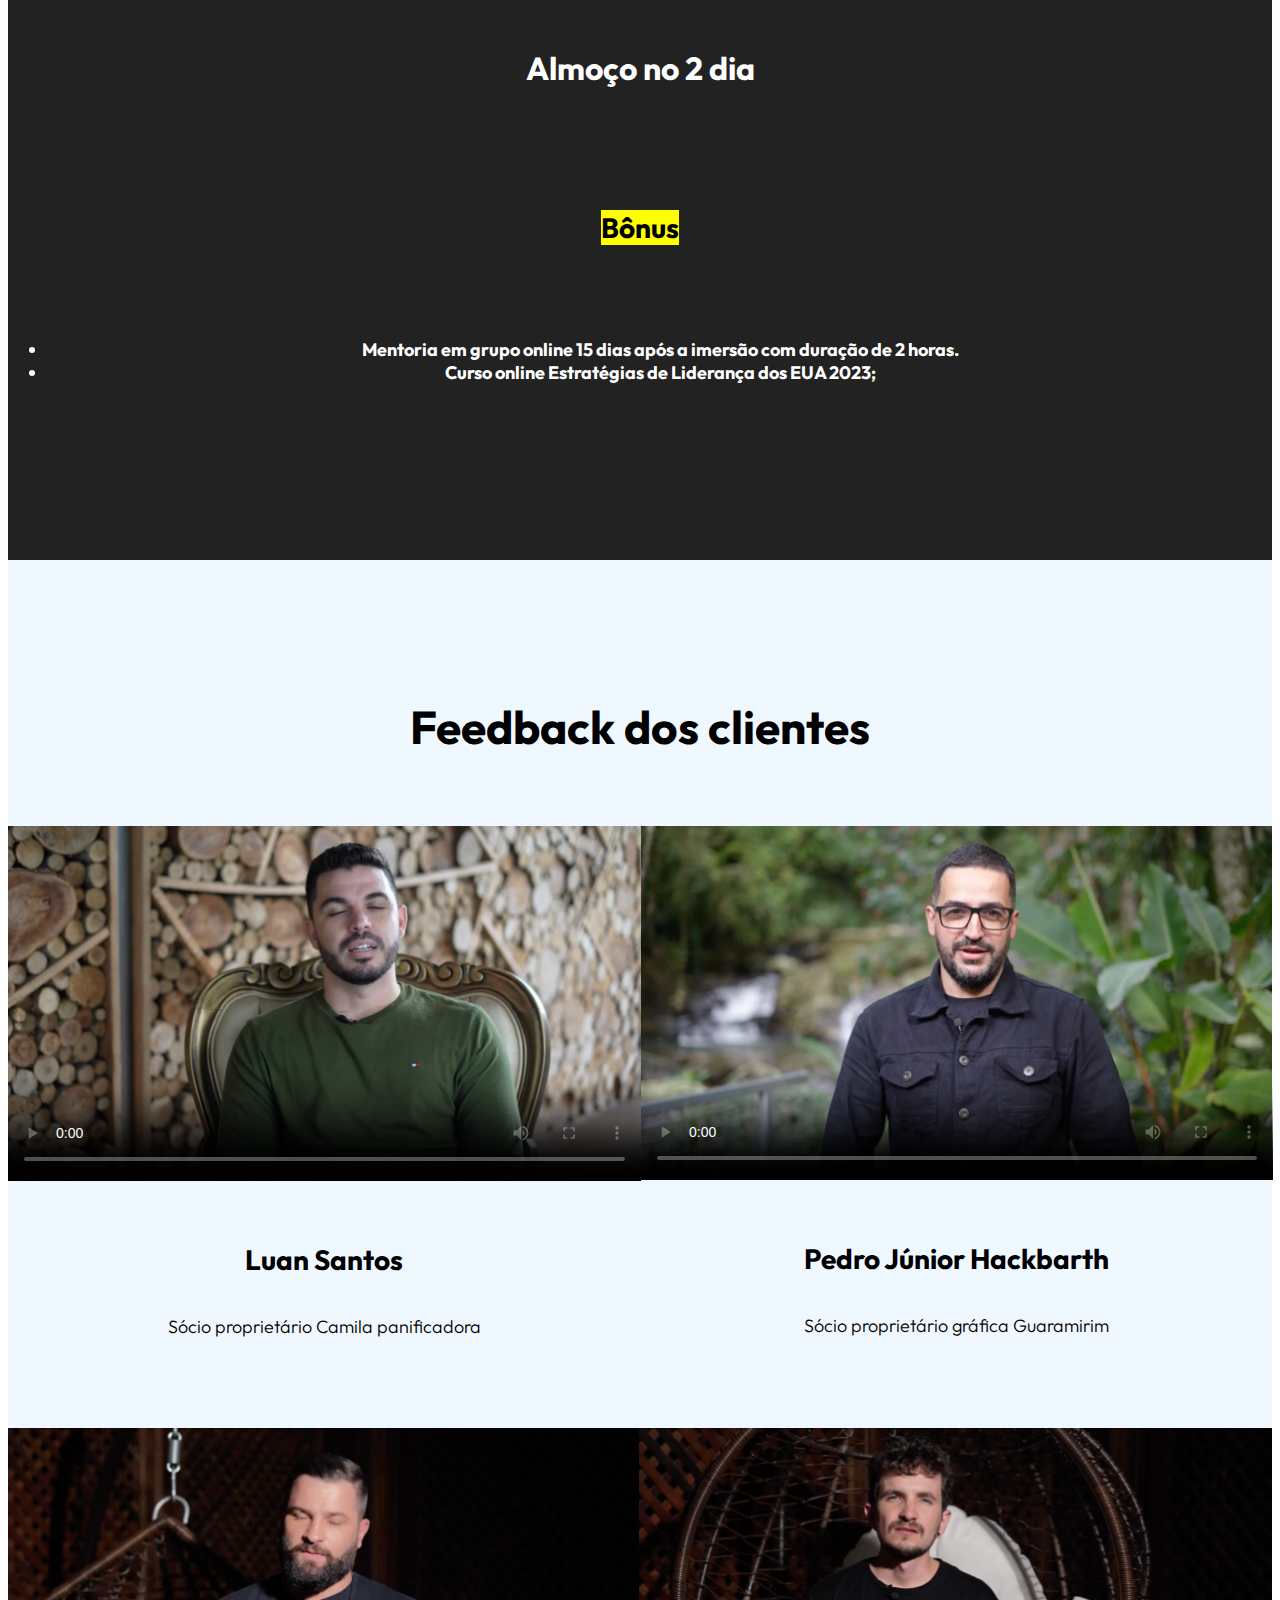
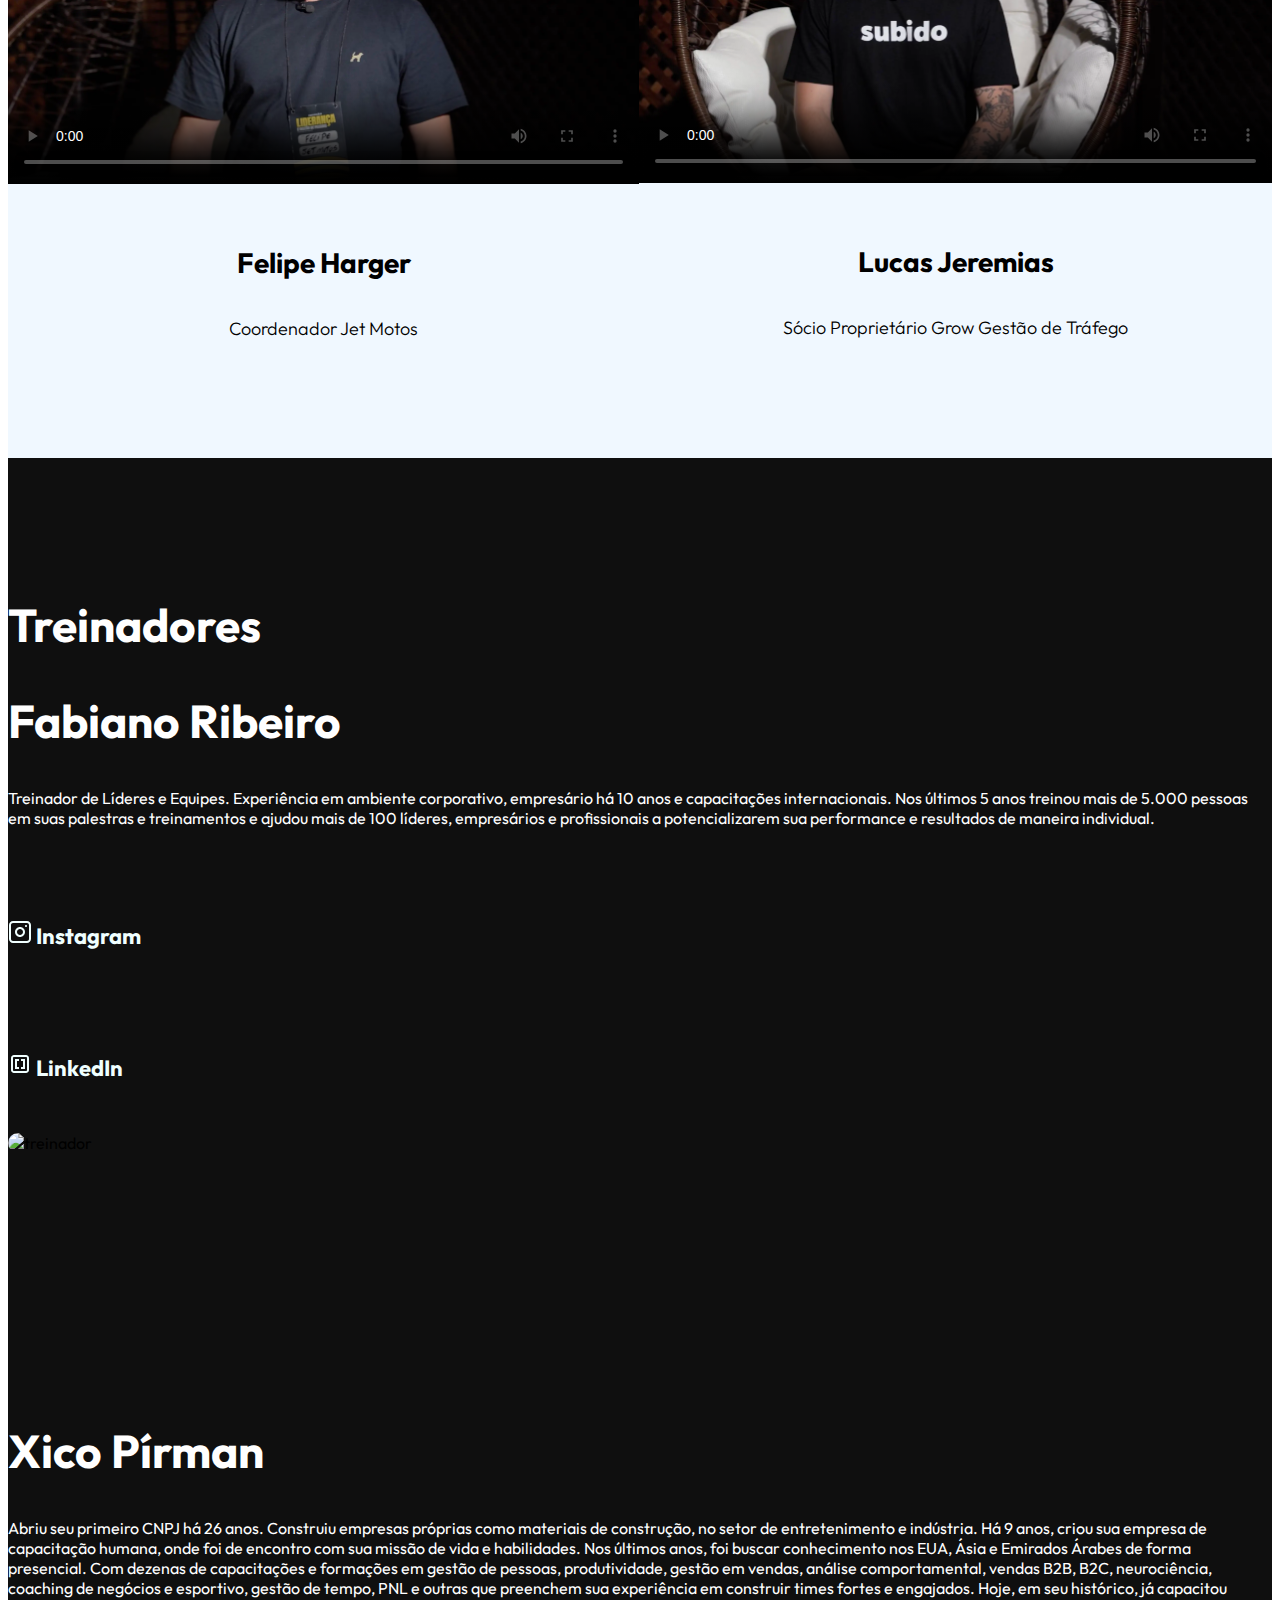
==== commit 472977e5: "att" ====
--- a/LP/index.html
+++ b/LP/index.html
@@ -952,7 +952,7 @@
   </div>
       <div class="optionalParent">
           <div class="clear foot">
-              <input  onclick="window.location.href='https://www.culturaascent.com.br/LP/obrigado.html';" type="submit" name="subscribe" id="mc-embedded-subscribe" class="button" value="Quero minha vaga">
+              <input style="color: black; background-color: gold; " onclick="window.location.href='https://www.culturaascent.com.br/LP/obrigado.html';" type="submit" name="subscribe" id="mc-embedded-subscribe" class="button" value="Quero minha vaga">
               <!-- <p style="margin: 0px auto;"><a href="http://eepurl.com/iqntPo" title="Mailchimp - marketing por e-mail fácil e divertido"><span style="display: inline-block; background-color: transparent; border-radius: 4px;"><img class="refferal_badge" src="https://digitalasset.intuit.com/render/content/dam/intuit/mc-fe/en_us/images/intuit-mc-rewards-text-dark.svg" alt="Intuit Mailchimp" style="width: 220px; height: 40px; display: flex; padding: 2px 0px; justify-content: center; align-items: center;"></span></a></p> -->
           </div>
       </div>
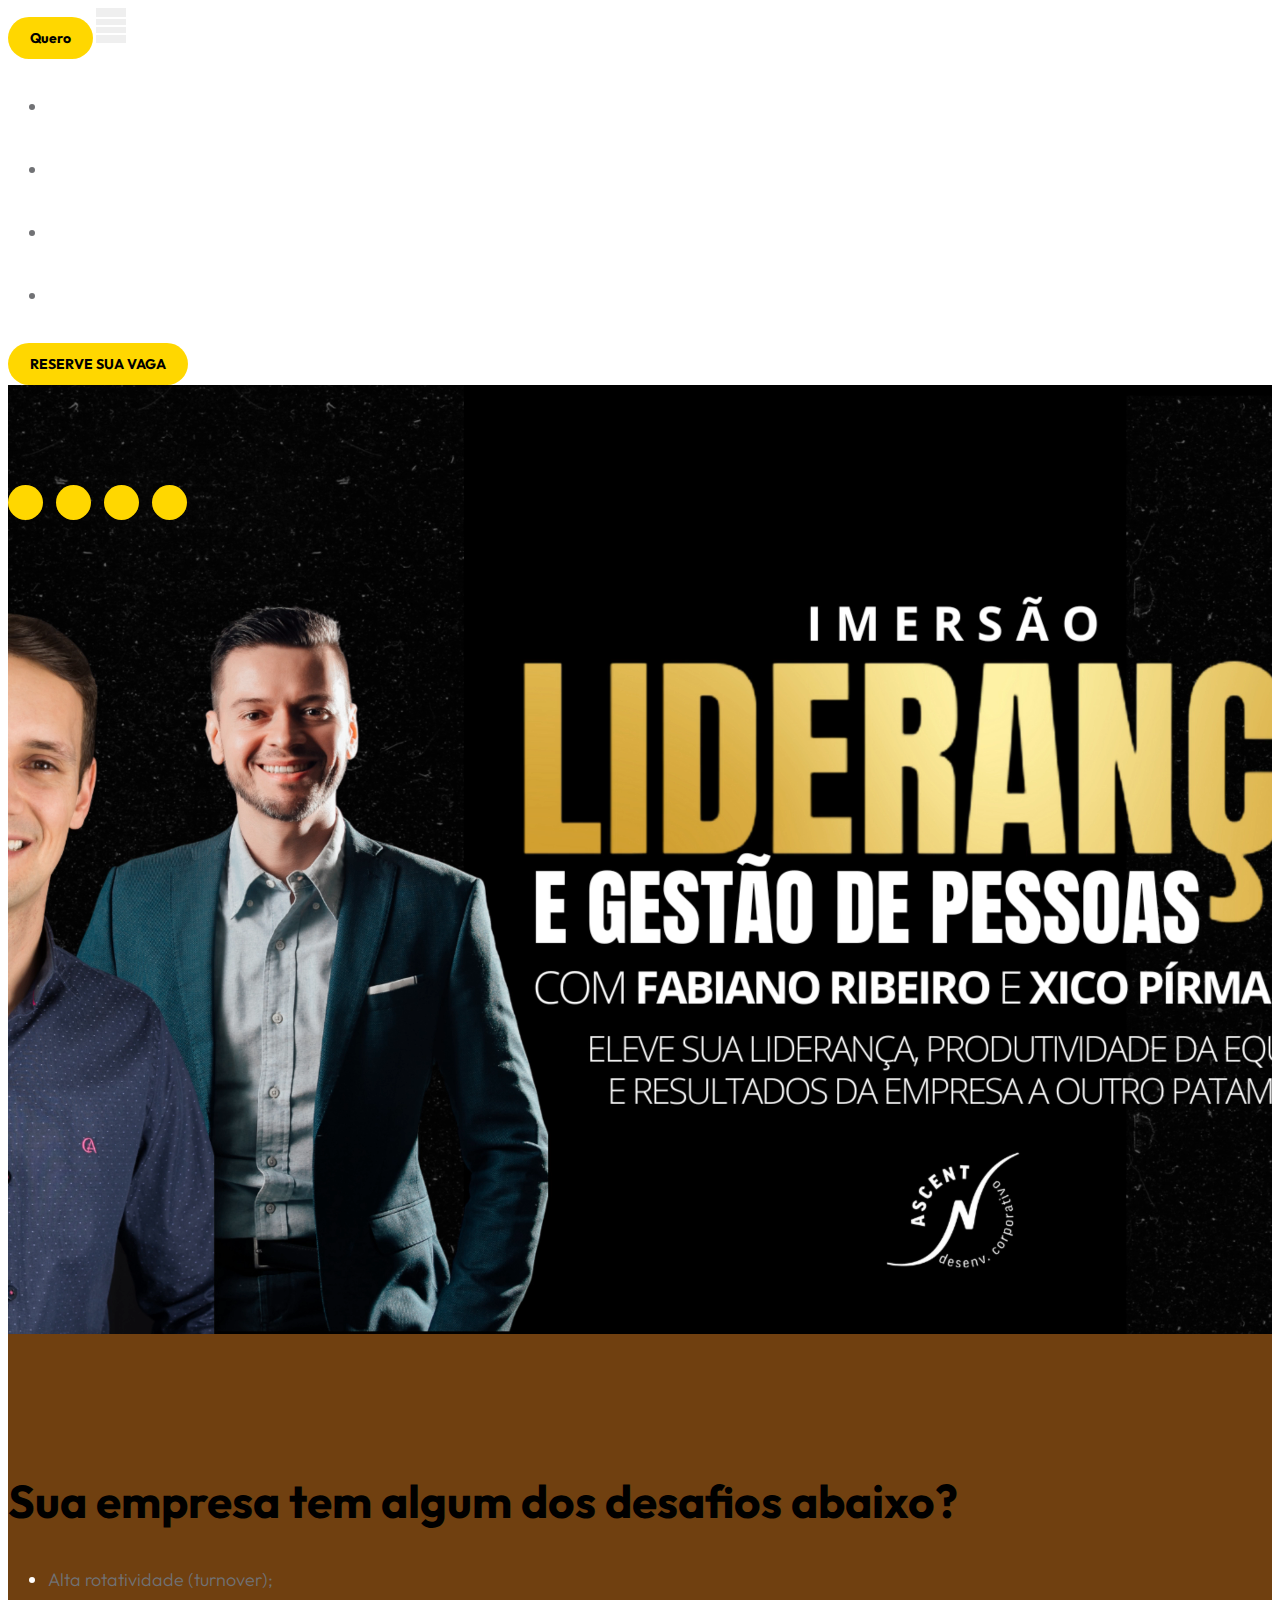
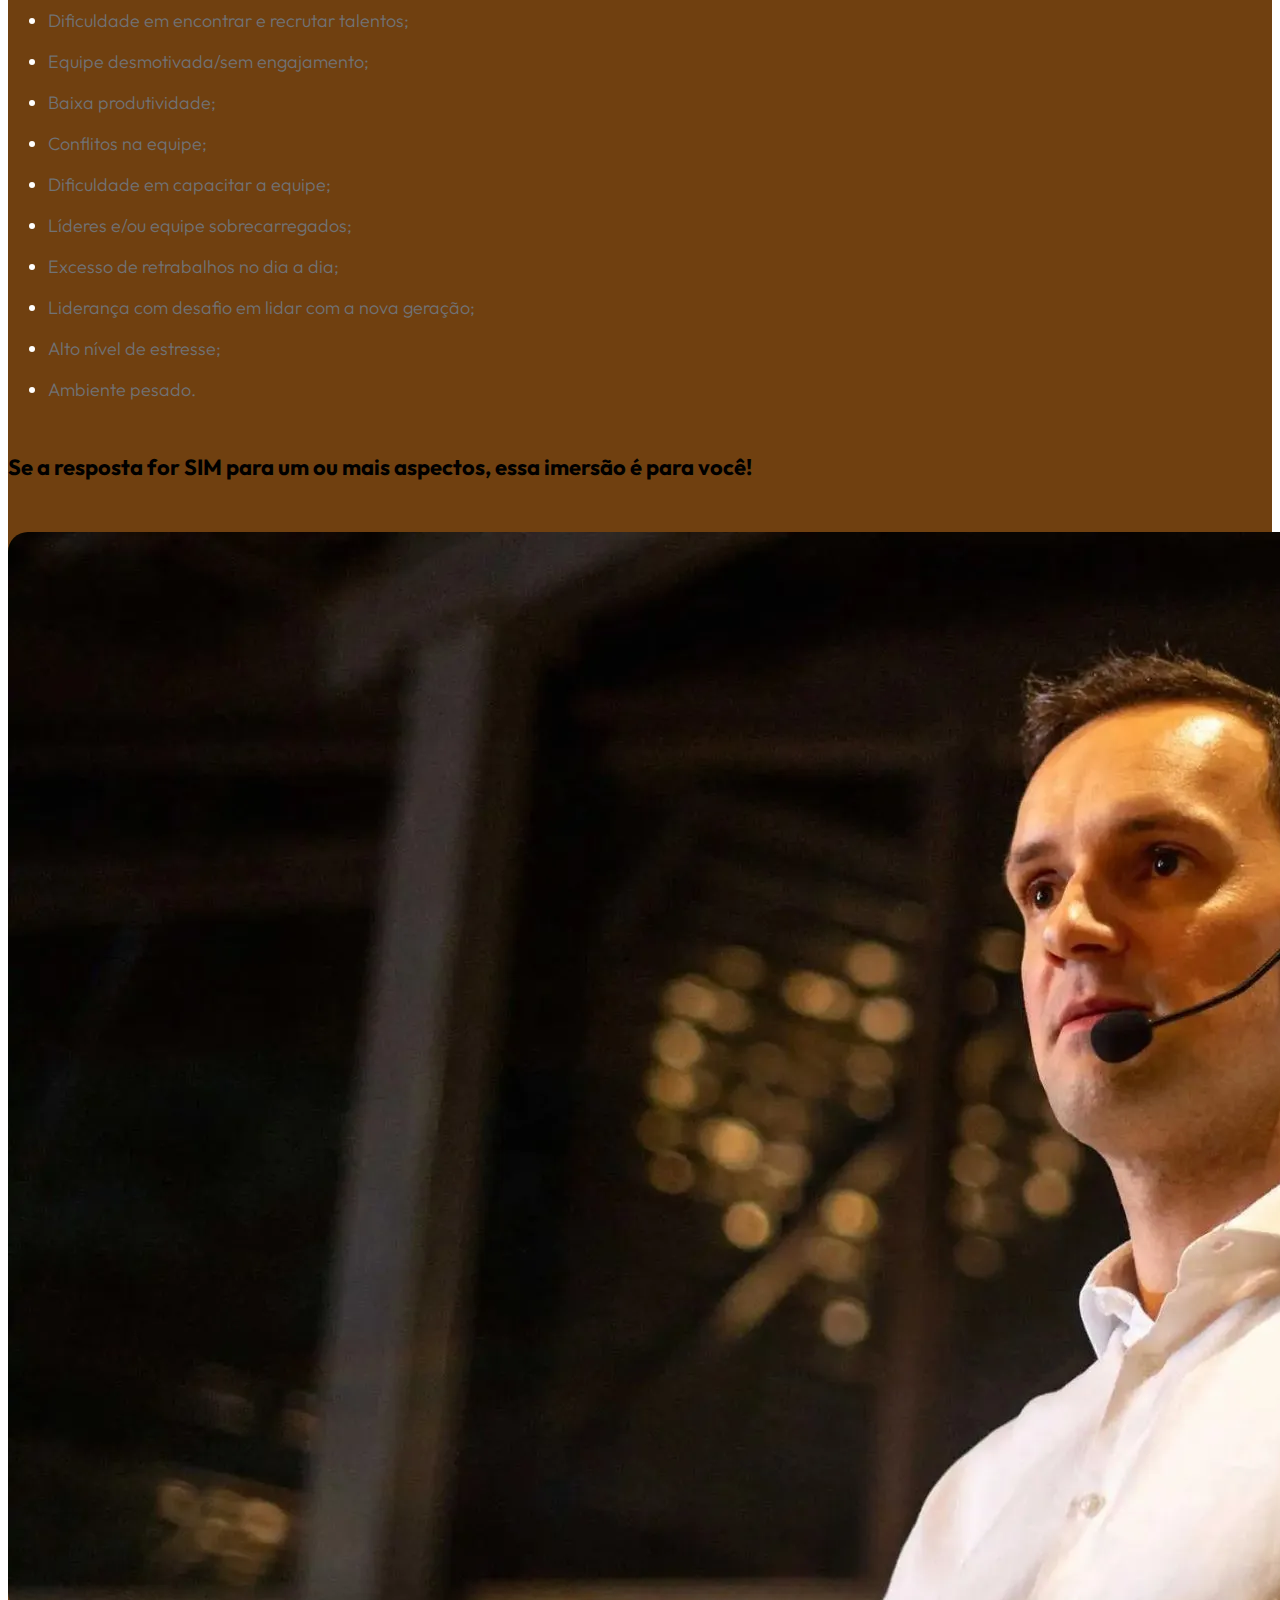
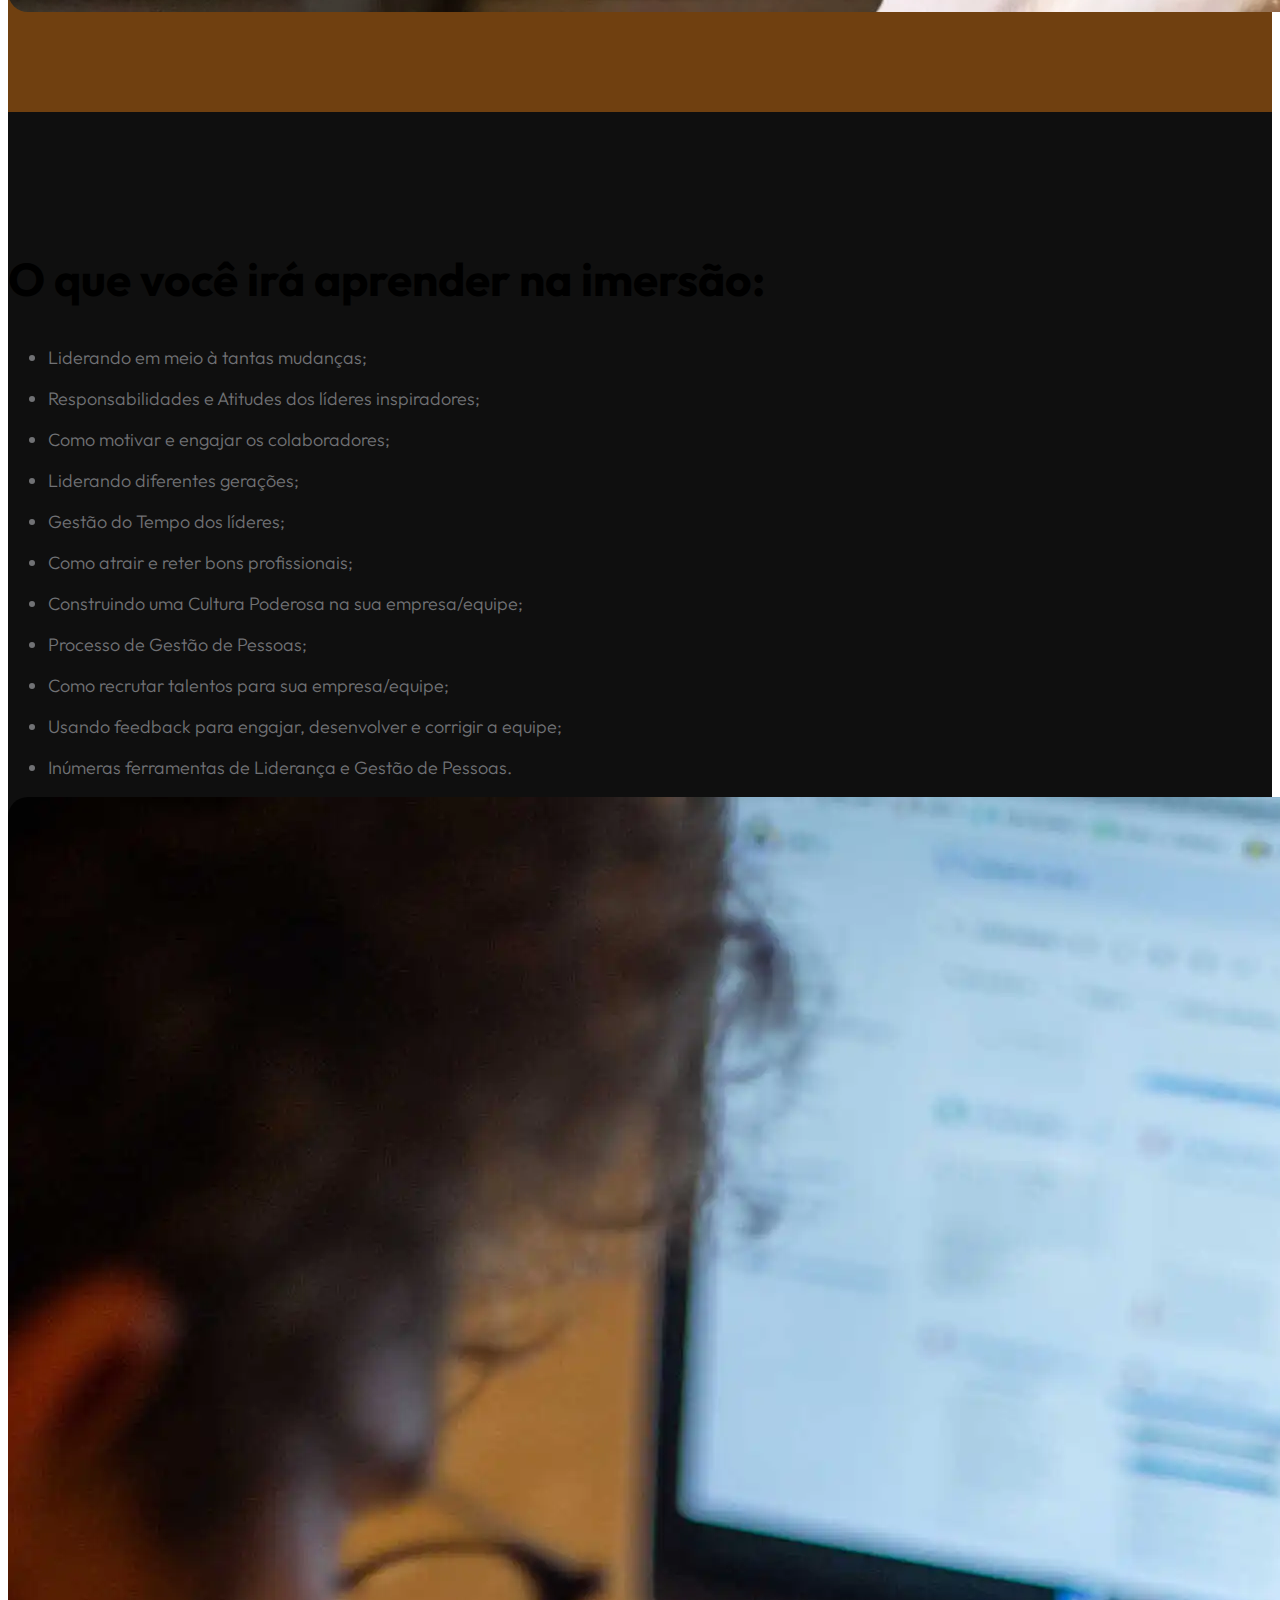
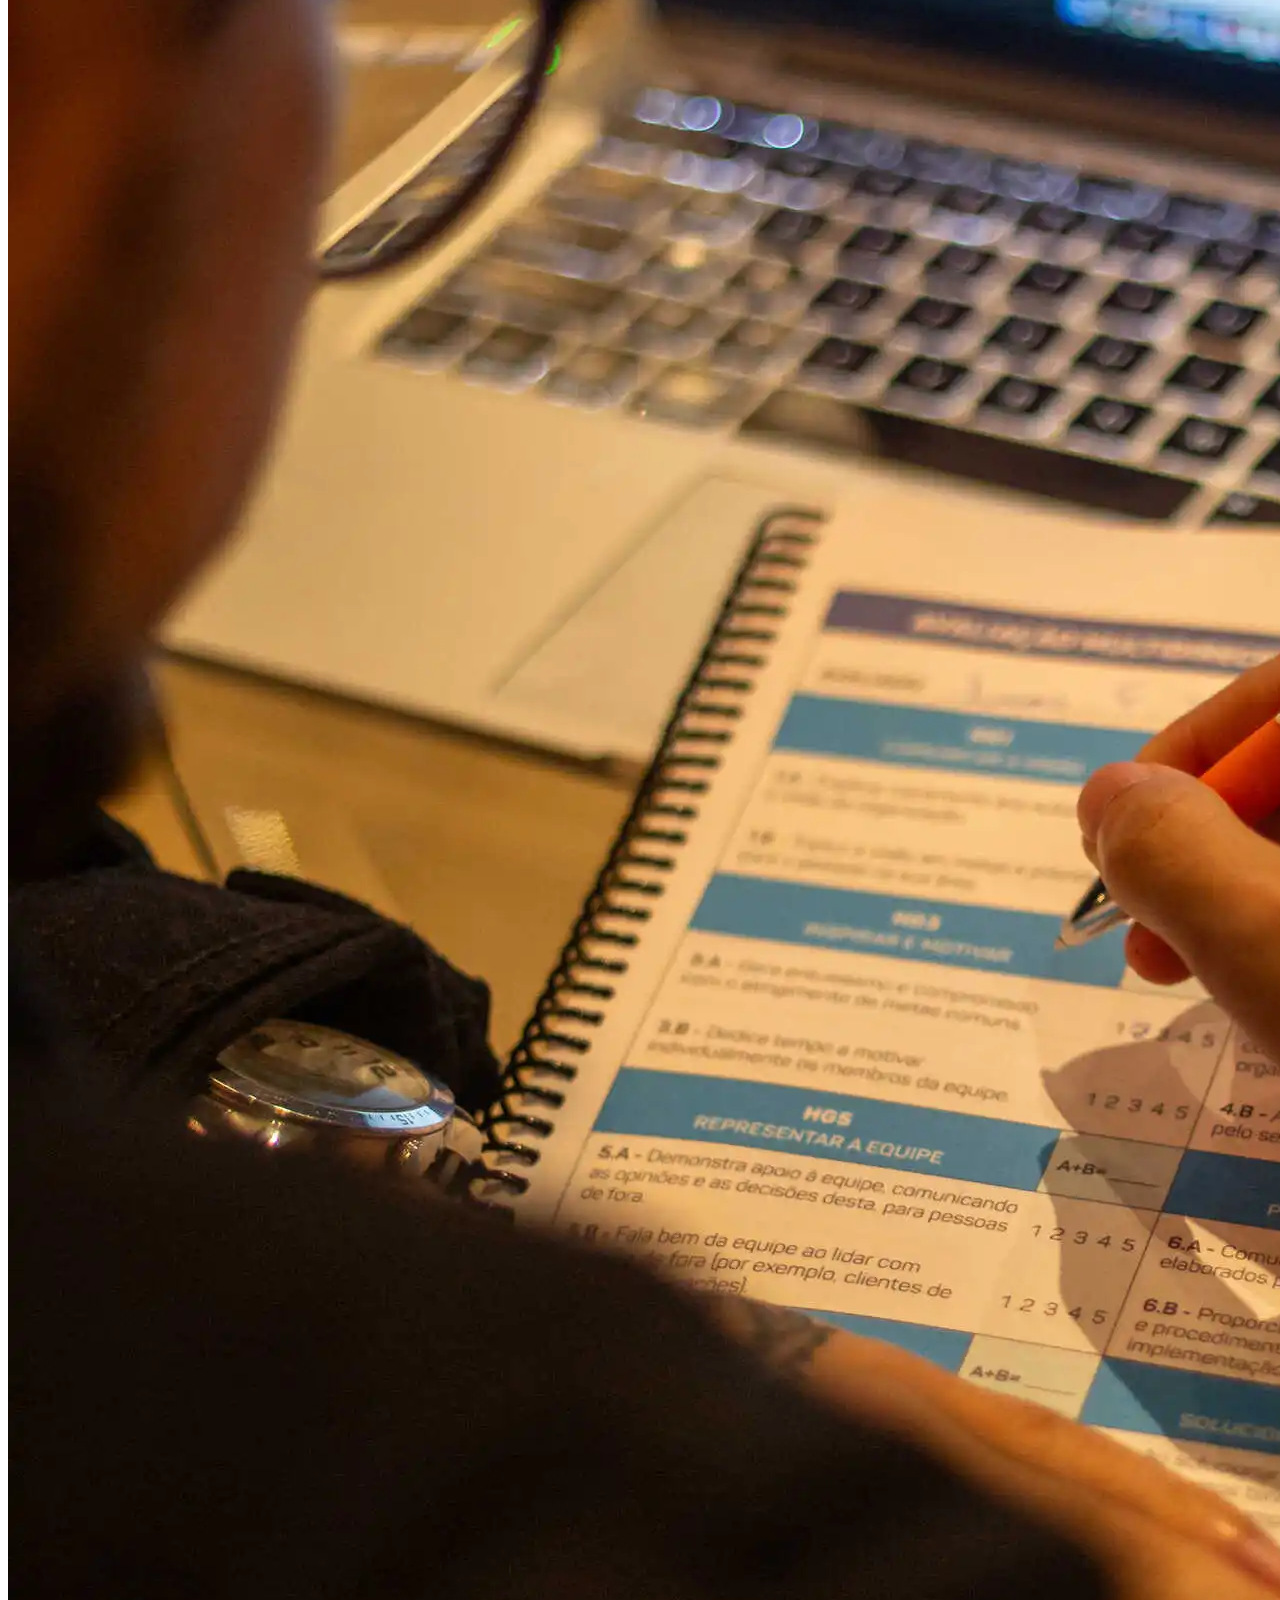
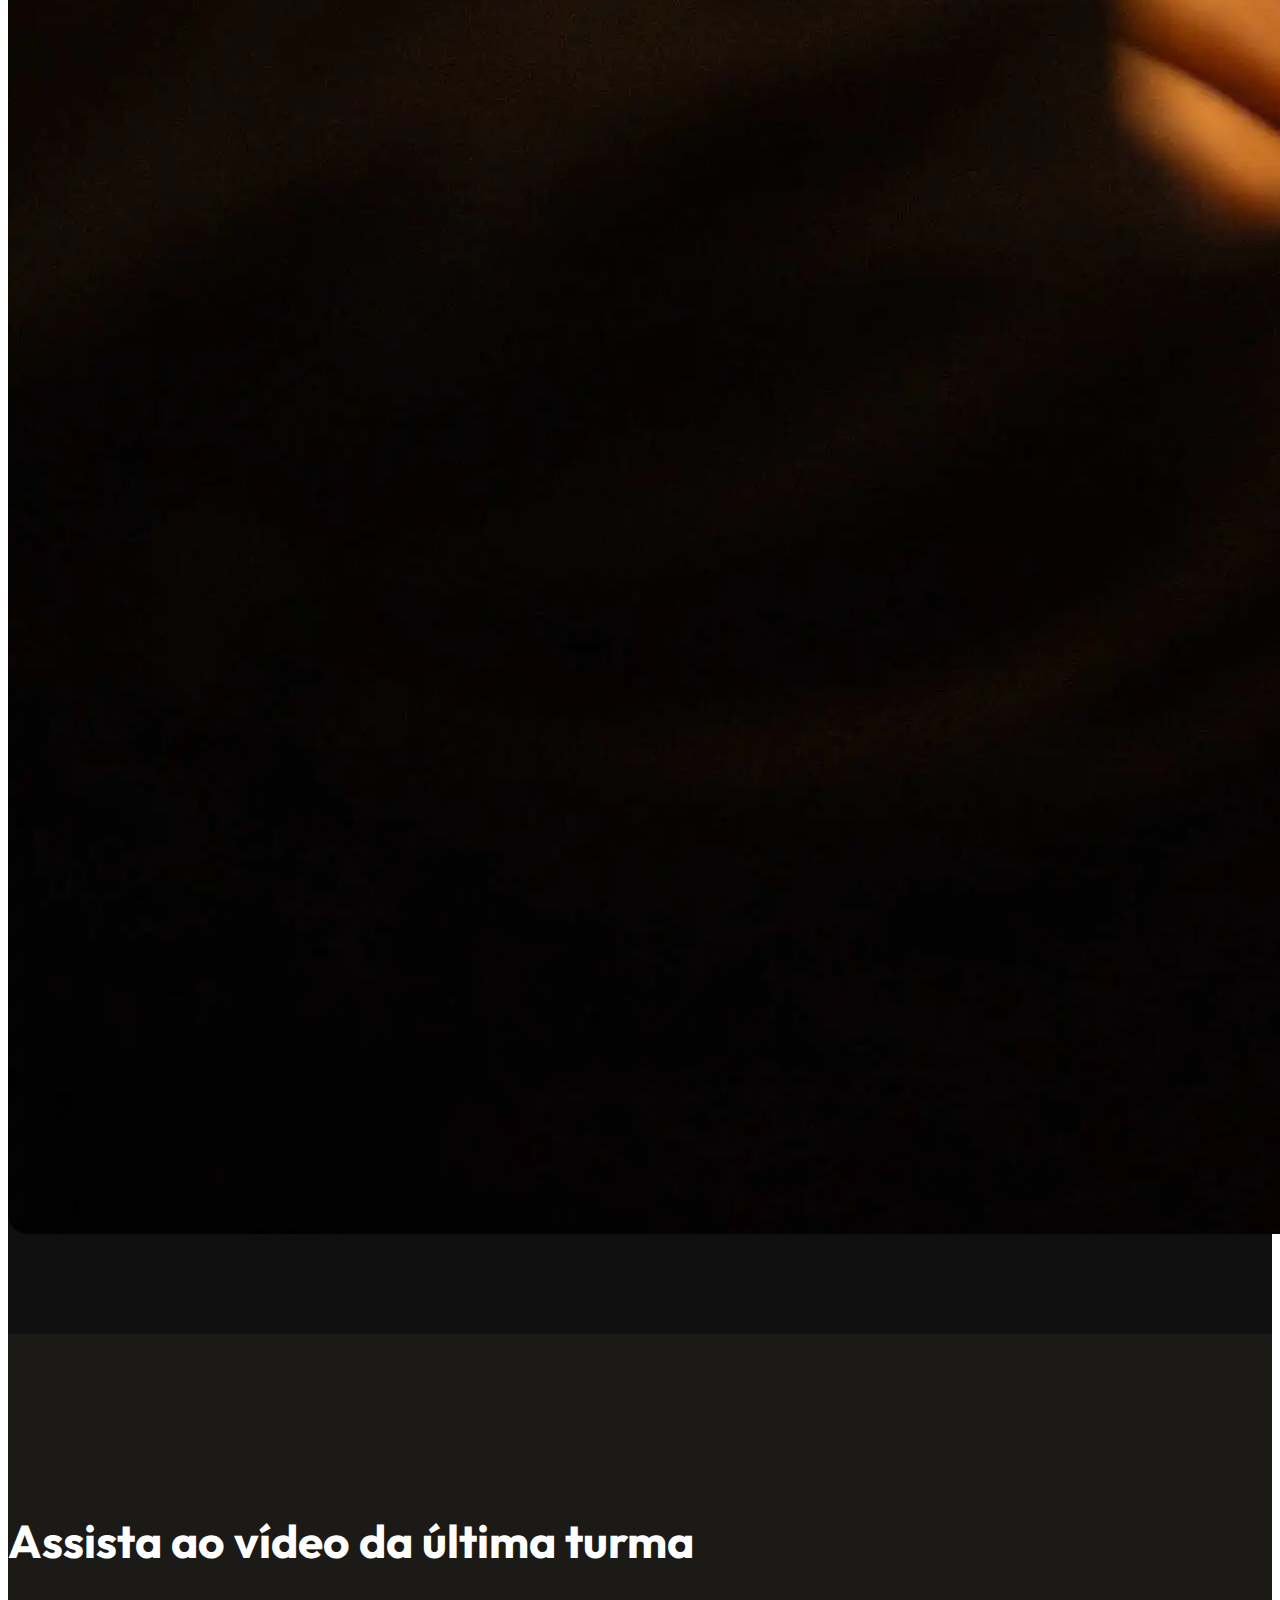
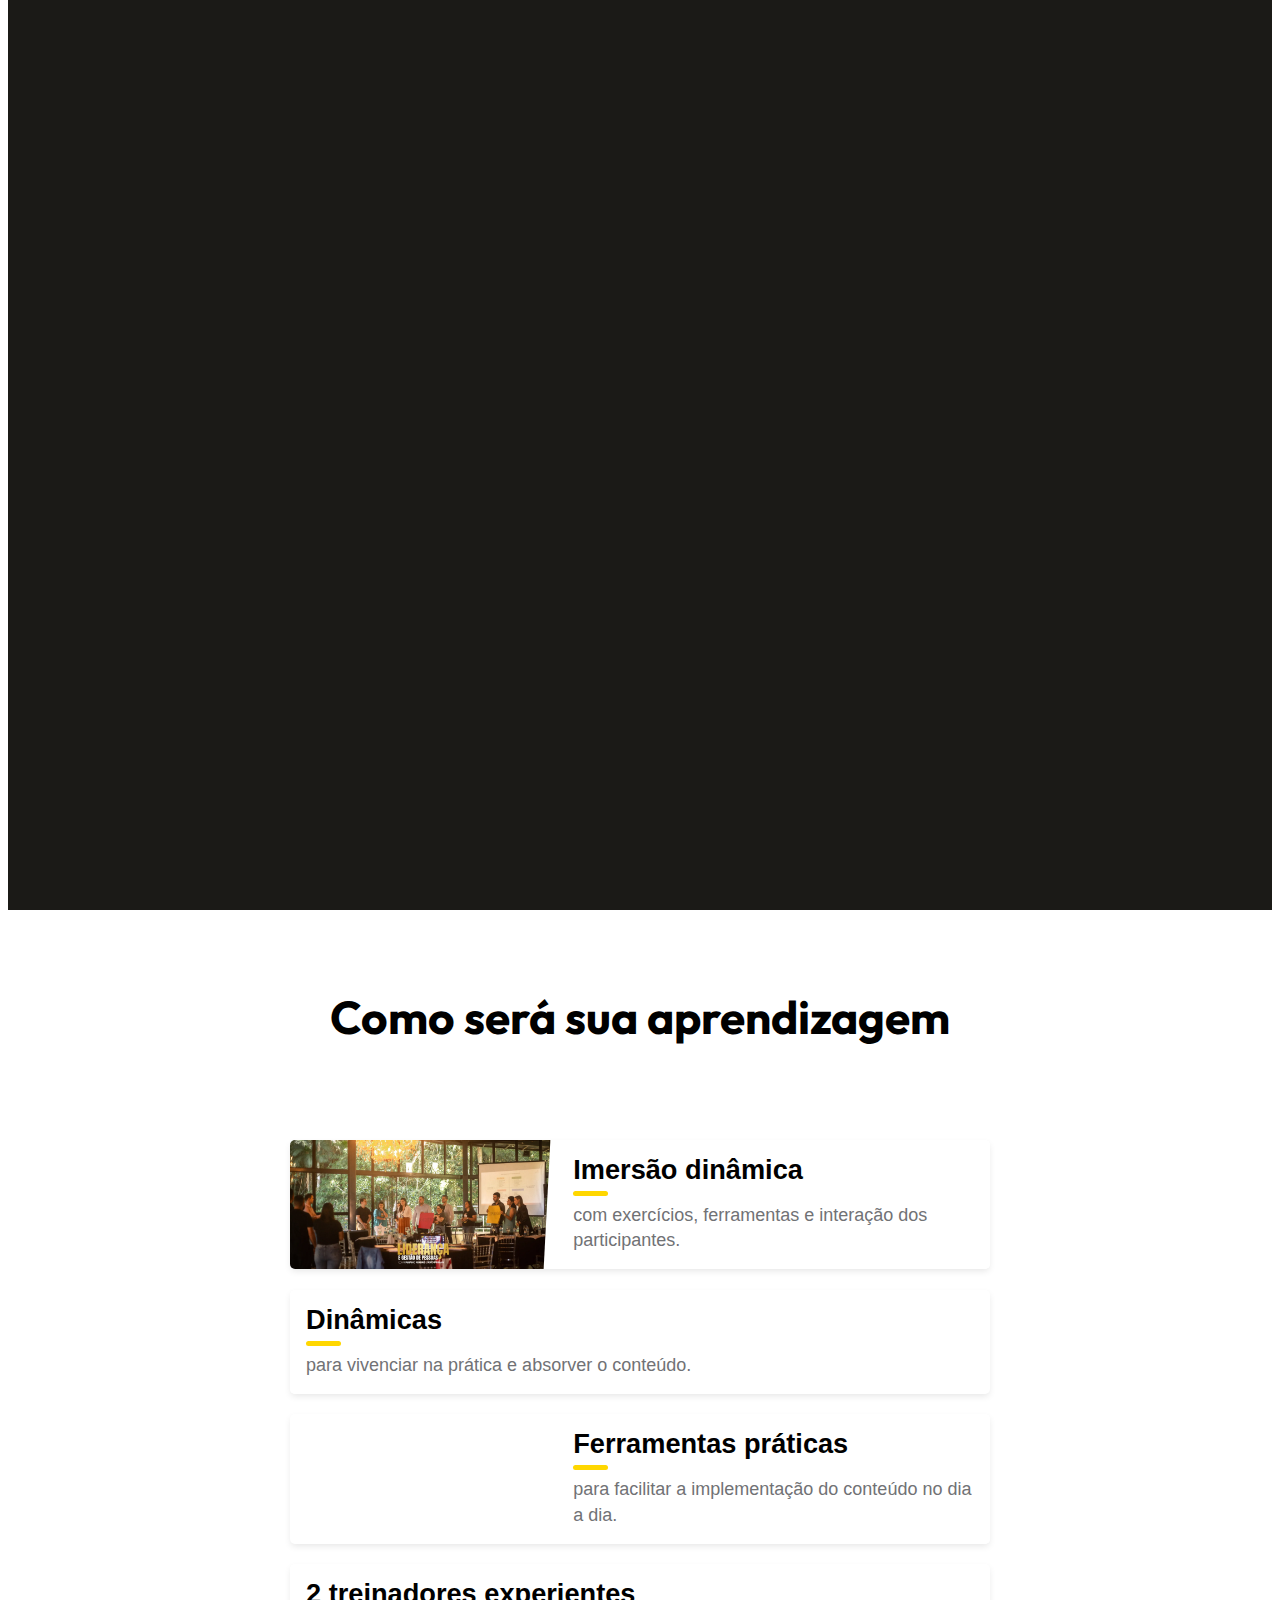
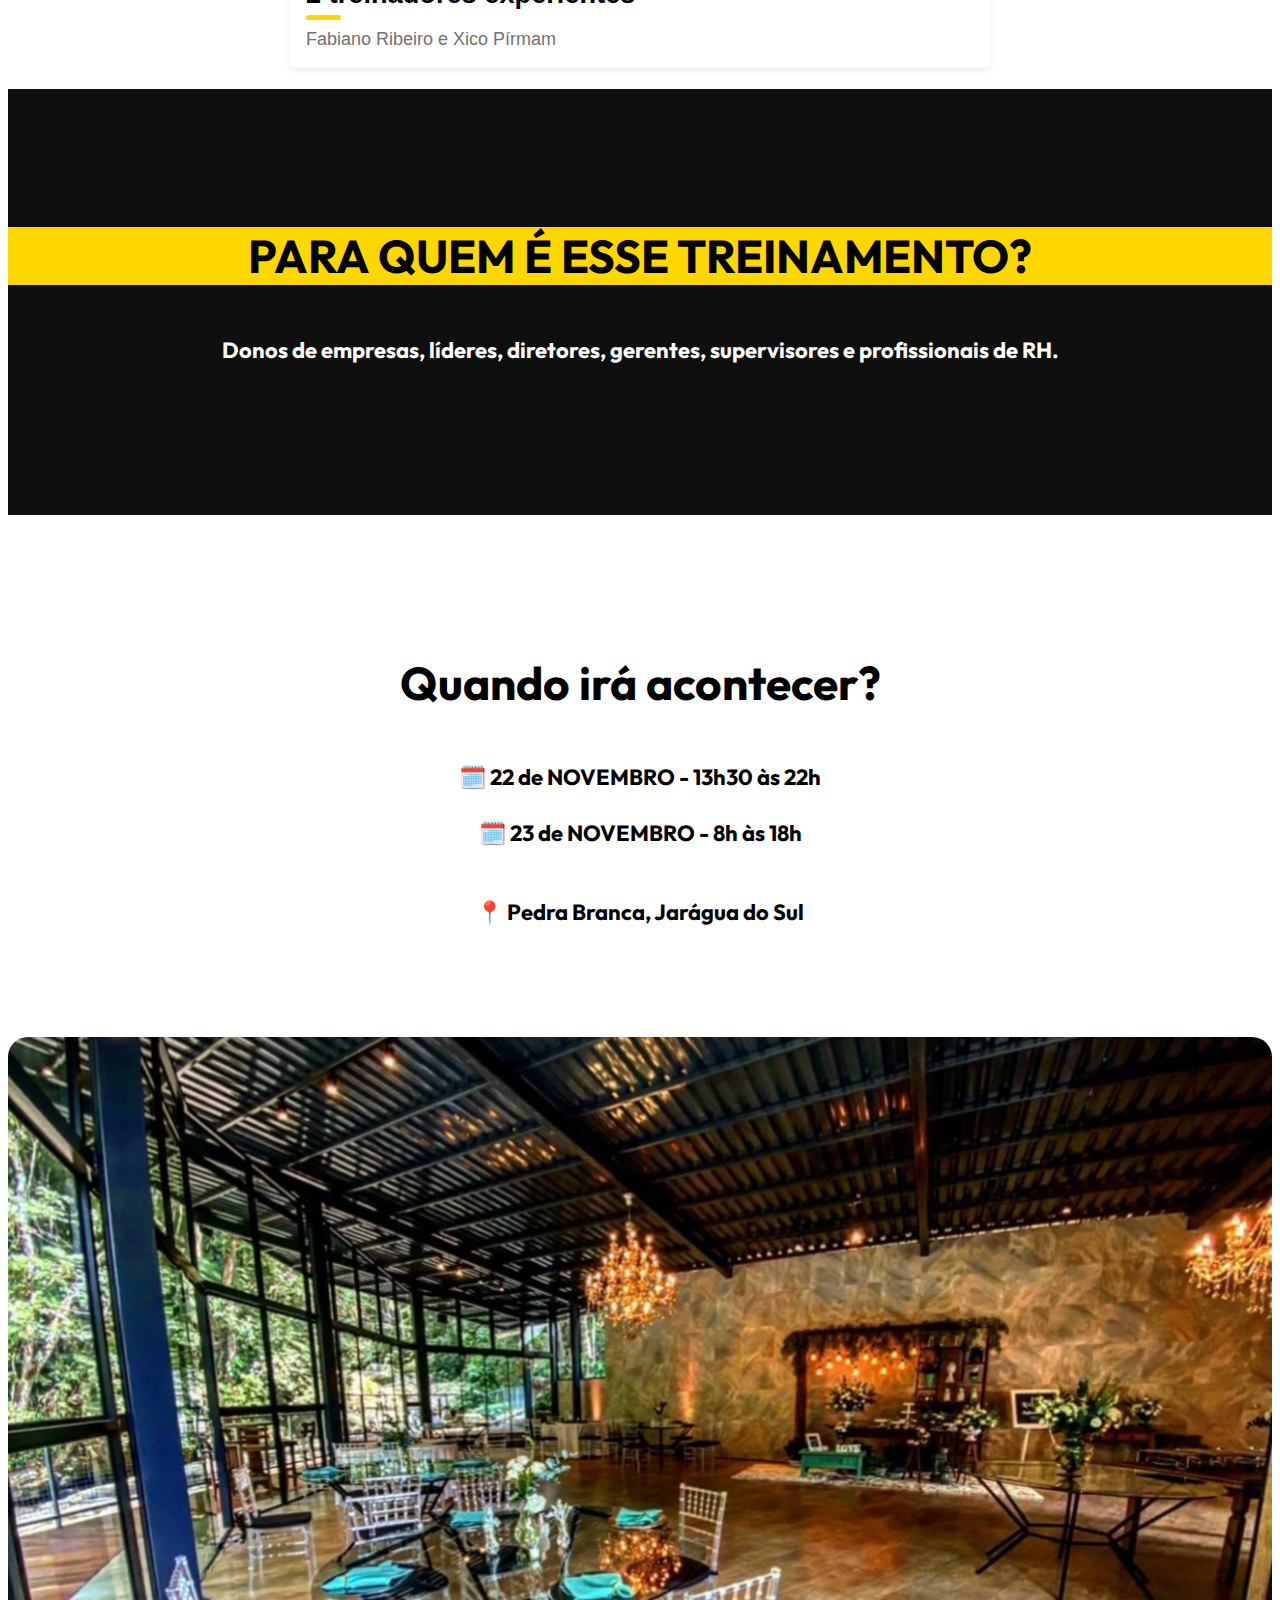
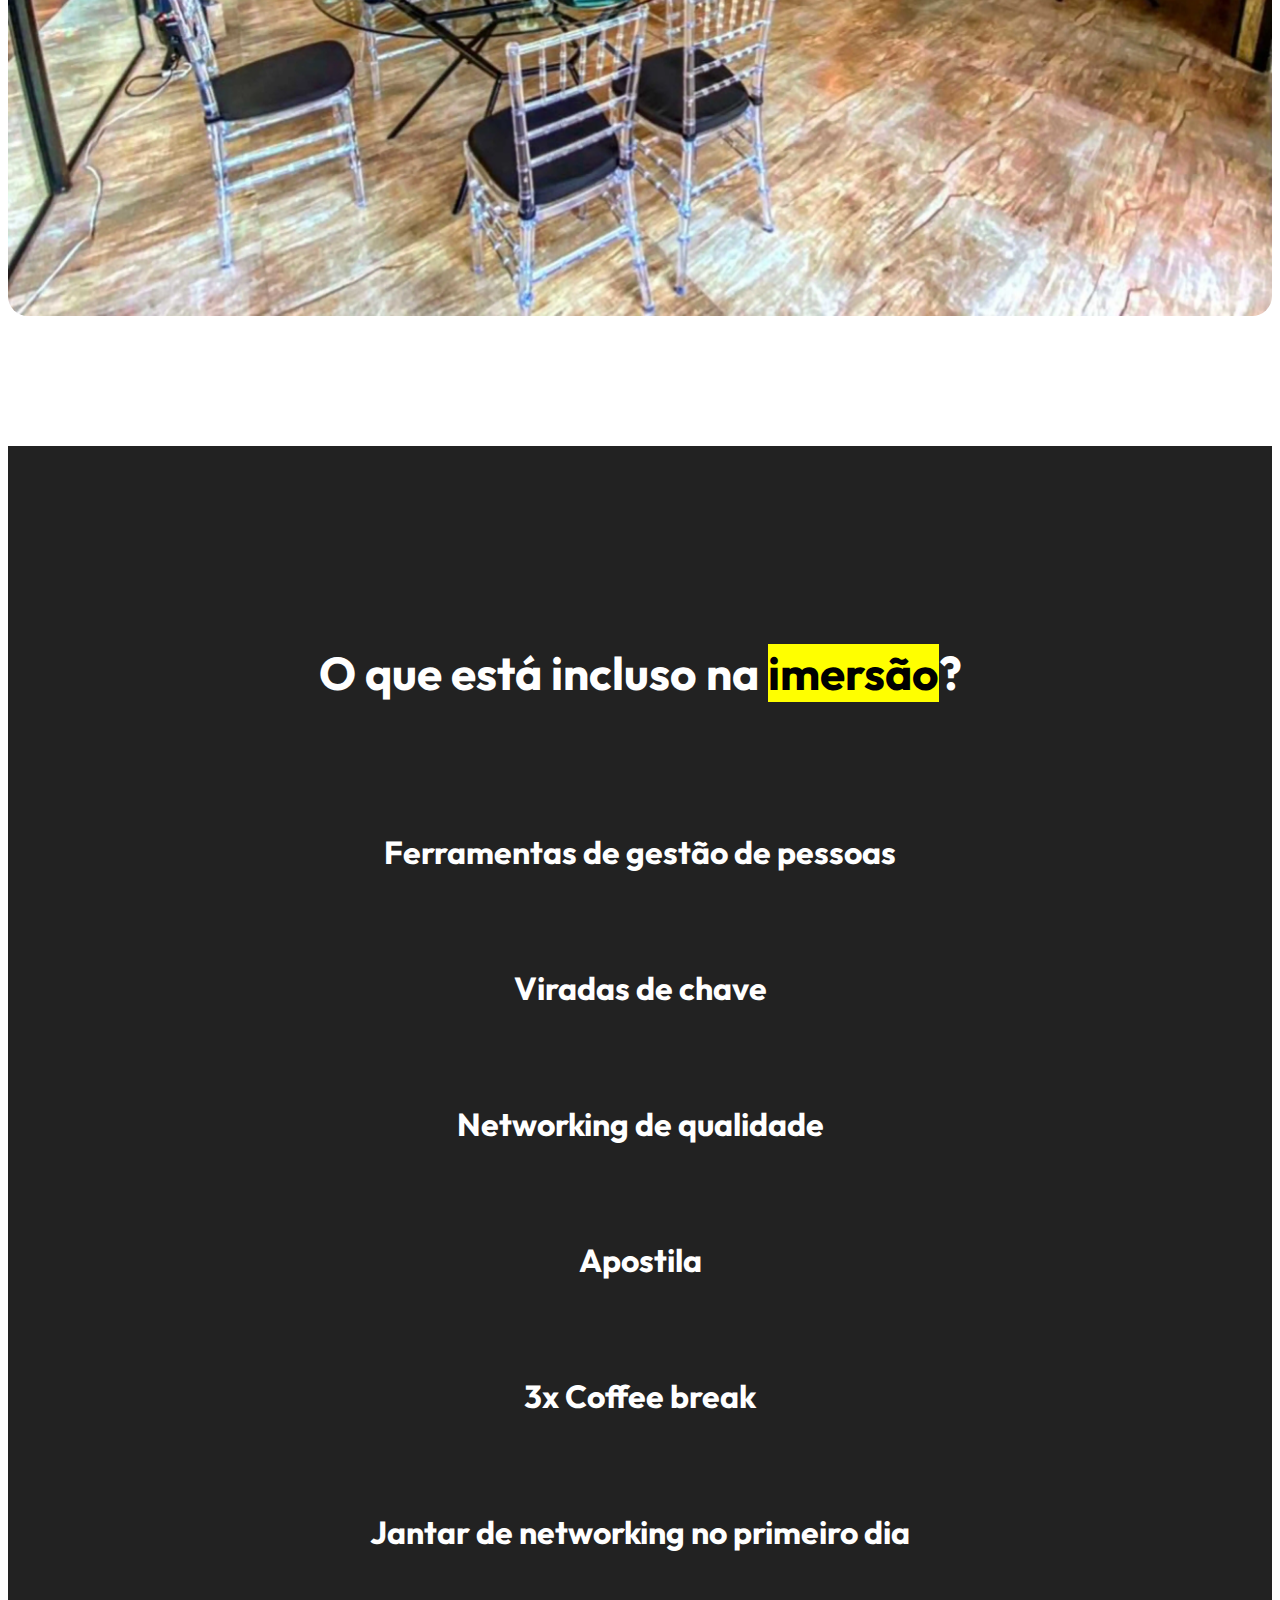
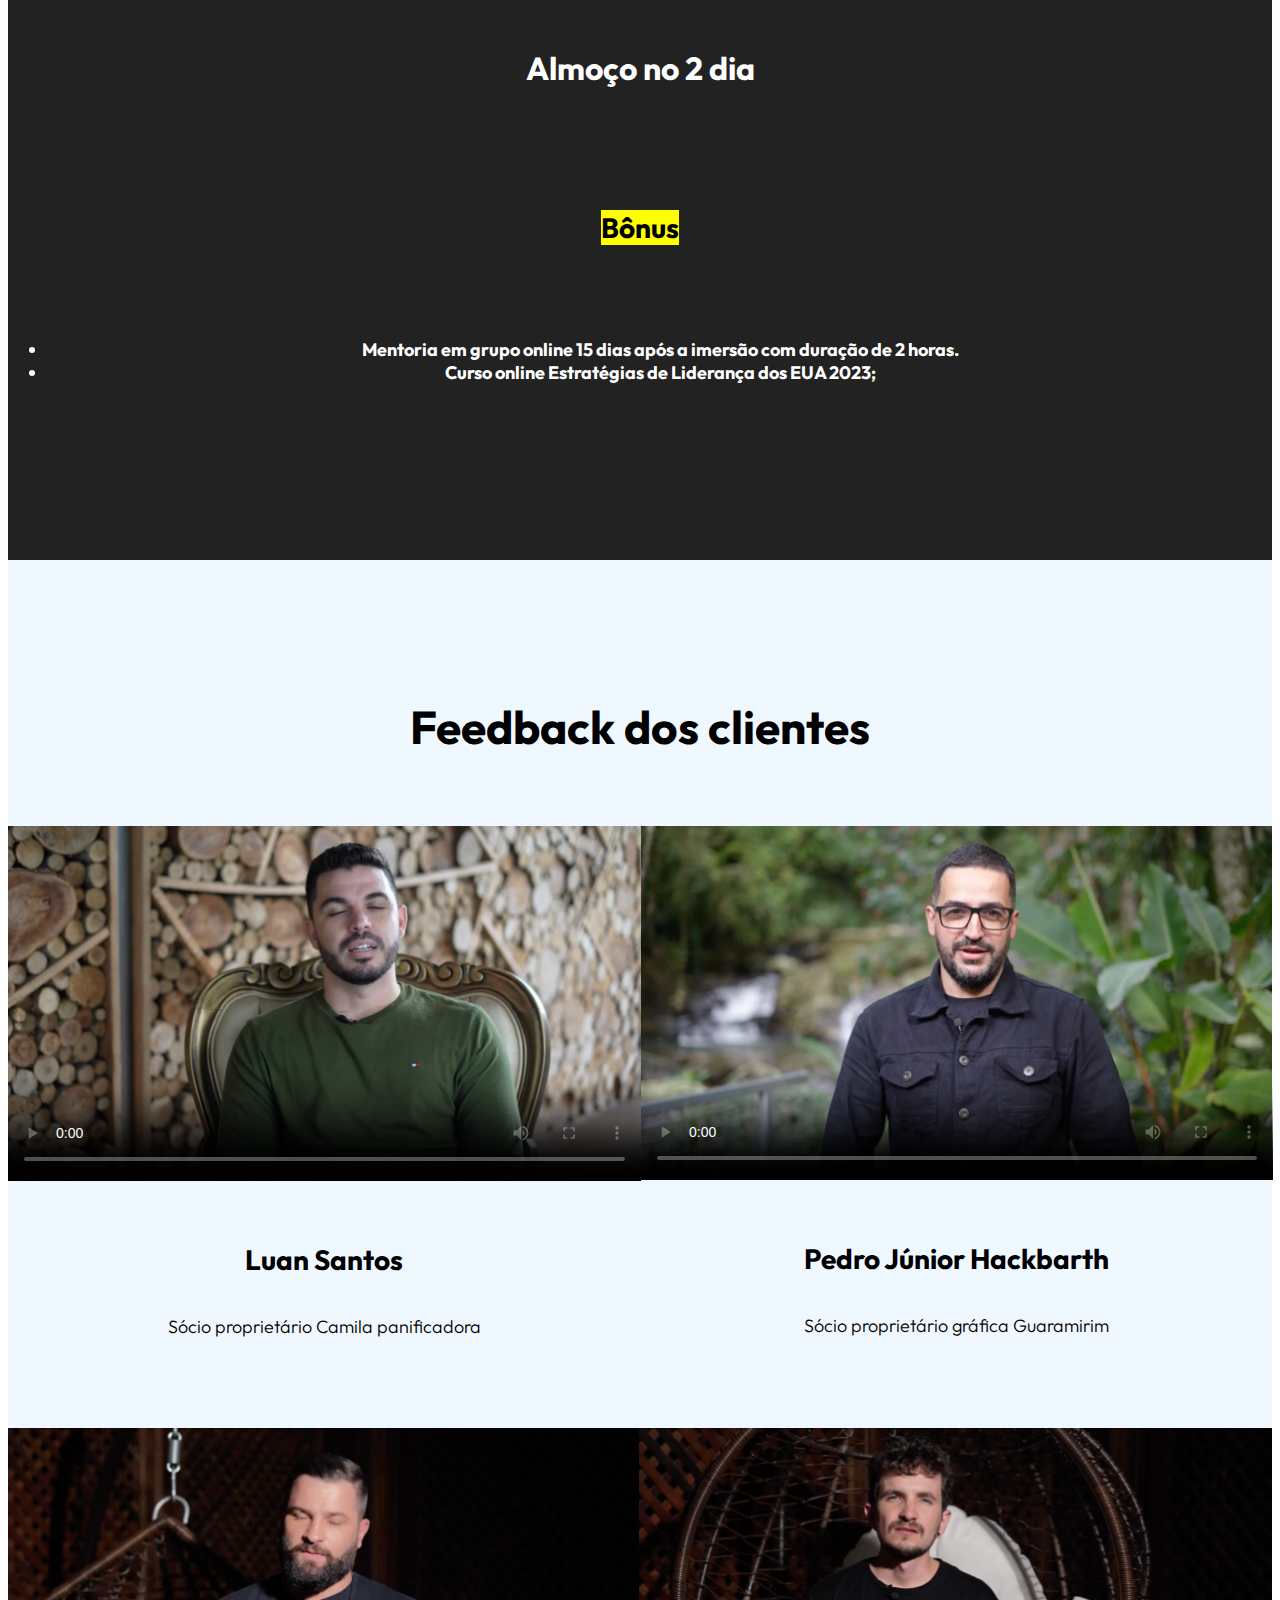
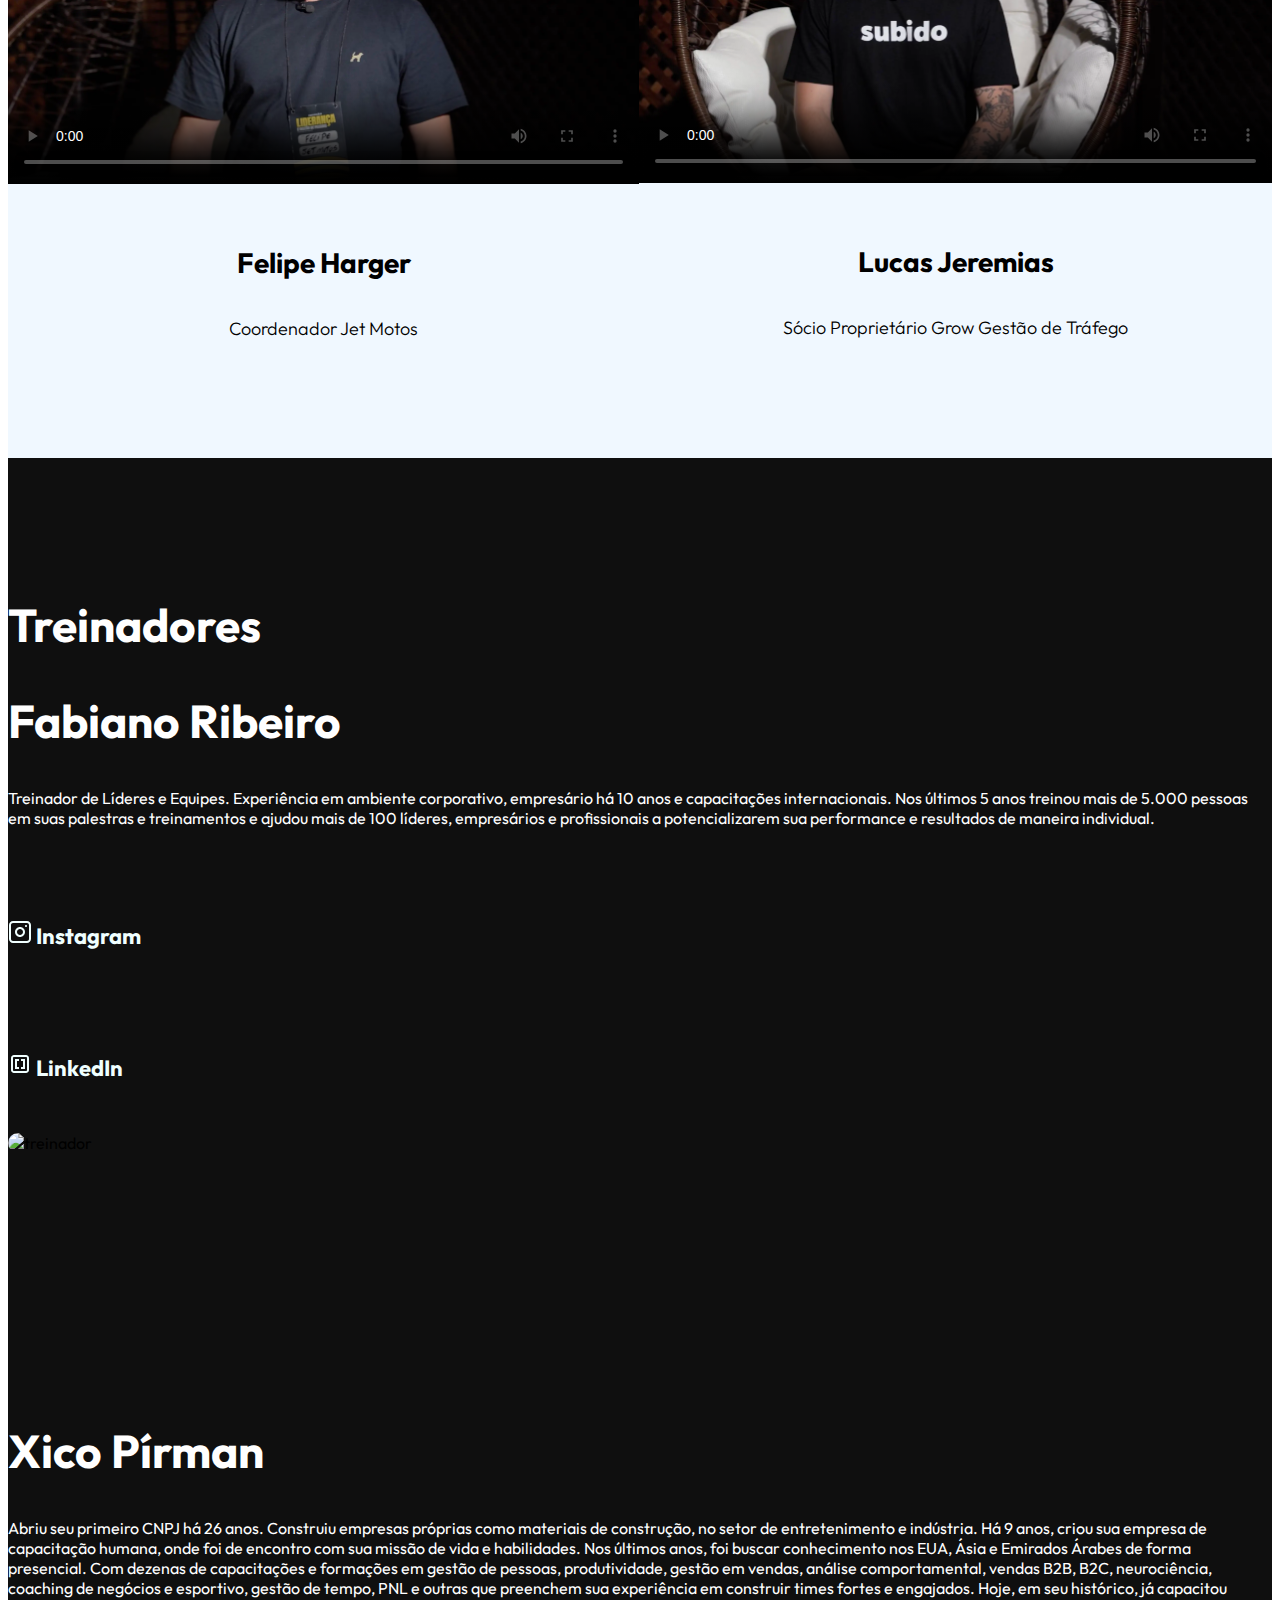
==== commit 2b01a17b: "att" ====
--- a/LP/index.html
+++ b/LP/index.html
@@ -940,7 +940,7 @@
 <div id="mc_embed_signup">
   <form action="https://fabianoribeirotrainer.us20.list-manage.com/subscribe/post?u=76a0ab79c89e24974d0f3bfe0&amp;id=3868fcef78&amp;f_id=00e70beaf0" method="post" id="mc-embedded-subscribe-form" name="mc-embedded-subscribe-form" class="validate" target="_blank">
       <div id="mc_embed_signup_scroll">
-          <div class="indicates-required"><span class="asterisk">*</span> indicates required</div>
+          <div class="indicates-required"><span class="asterisk">*</span> campo obrigatório</div>
           <div class="mc-field-group"><label for="mce-FNAME">Nome <span class="asterisk">*</span></label><input type="text" name="FNAME" class="required text" id="mce-FNAME" value="" required=""></div><div class="mc-field-group"><label for="mce-EMAIL">Email <span class="asterisk">*</span></label><input type="email" name="EMAIL" class="required email" id="mce-EMAIL" required="" value=""></div><div class="mc-field-group"><label for="mce-PHONE">WhatsApp <span class="asterisk">*</span></label><input type="text" name="PHONE" class="REQ_CSS" id="mce-PHONE" value=""></div>
       <div id="mce-responses" class="clear foot">
           <div class="response" id="mce-error-response" style="display: none;"></div>
@@ -952,7 +952,7 @@
   </div>
       <div class="optionalParent">
           <div class="clear foot">
-              <input style="color: black; background-color: gold; " onclick="window.location.href='https://www.culturaascent.com.br/LP/obrigado.html';" type="submit" name="subscribe" id="mc-embedded-subscribe" class="button" value="Quero minha vaga">
+              <input style="color: black; background-color: gold; align-items: center; align-content: center; align-self: center;" onclick="window.location.href='https://www.culturaascent.com.br/LP/obrigado.html';" type="submit" name="subscribe" id="mc-embedded-subscribe" class="button" value="Quero minha vaga">
               <!-- <p style="margin: 0px auto;"><a href="http://eepurl.com/iqntPo" title="Mailchimp - marketing por e-mail fácil e divertido"><span style="display: inline-block; background-color: transparent; border-radius: 4px;"><img class="refferal_badge" src="https://digitalasset.intuit.com/render/content/dam/intuit/mc-fe/en_us/images/intuit-mc-rewards-text-dark.svg" alt="Intuit Mailchimp" style="width: 220px; height: 40px; display: flex; padding: 2px 0px; justify-content: center; align-items: center;"></span></a></p> -->
           </div>
       </div>
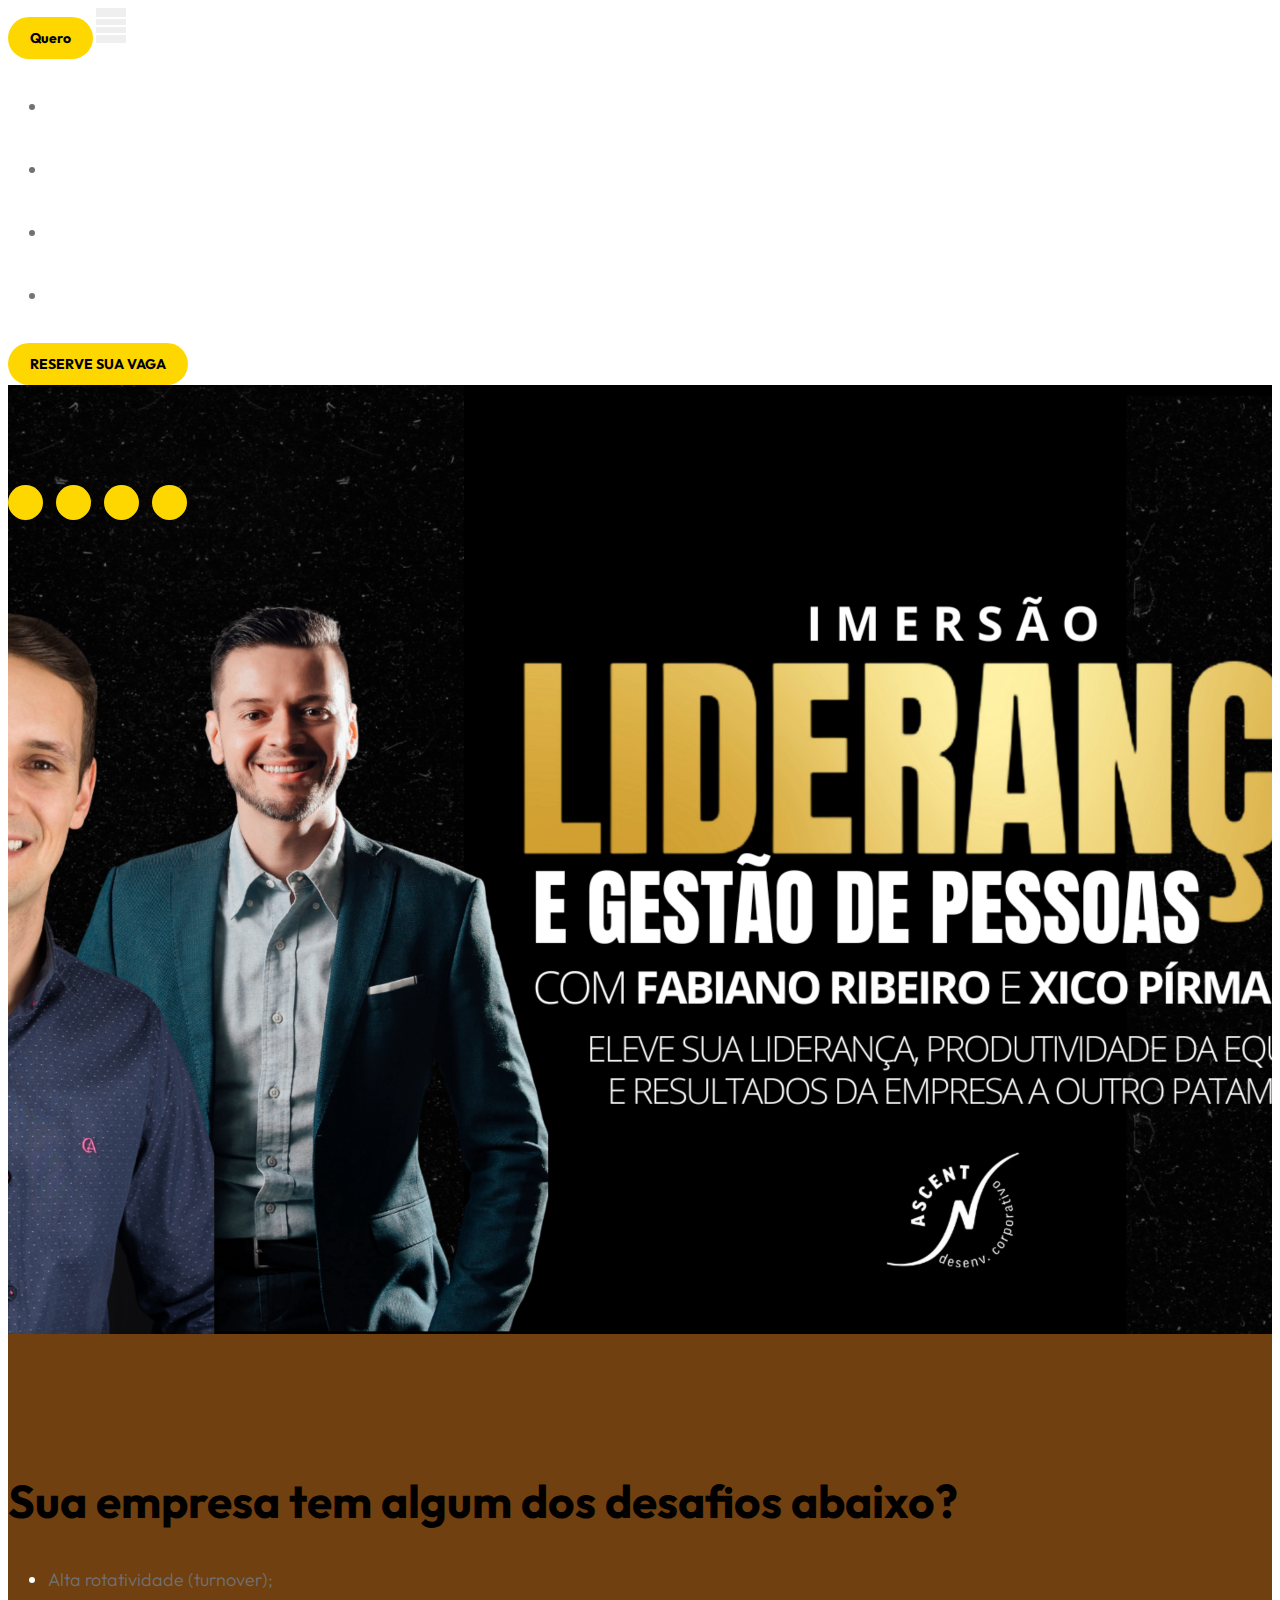
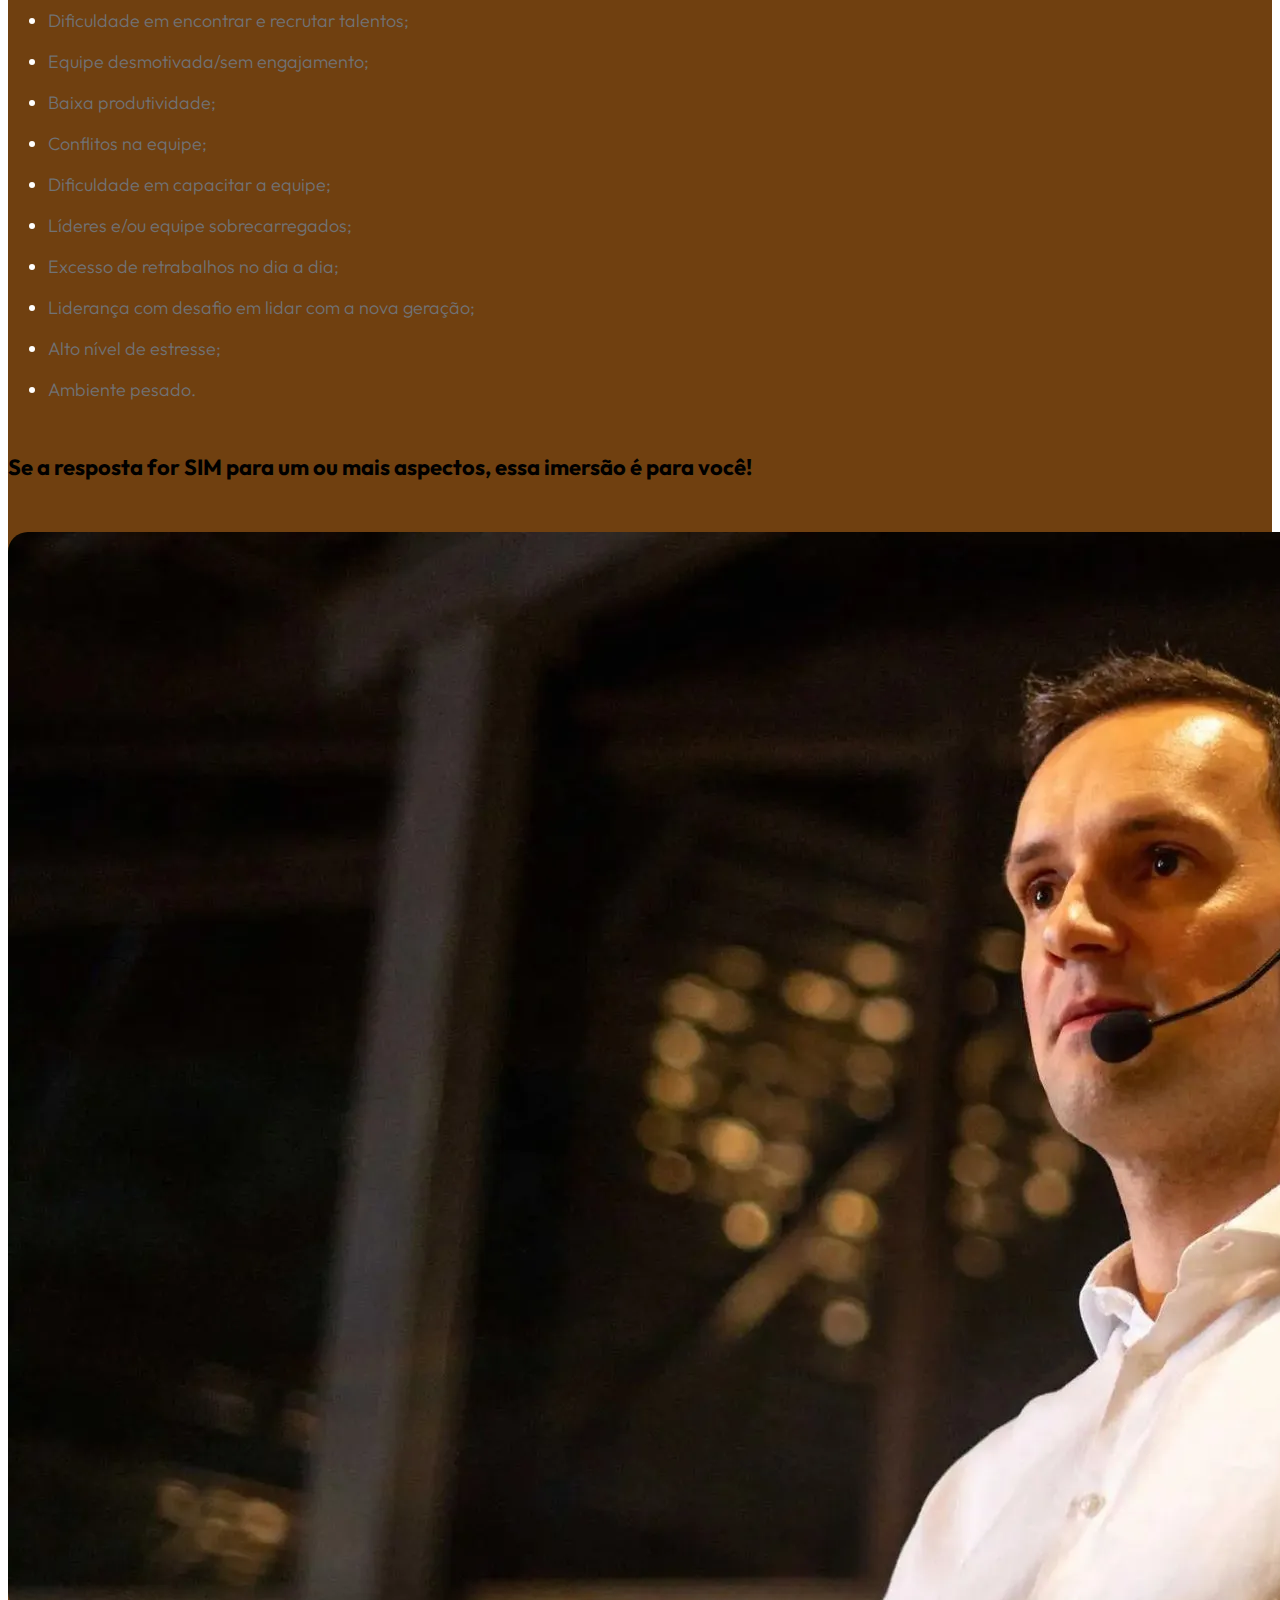
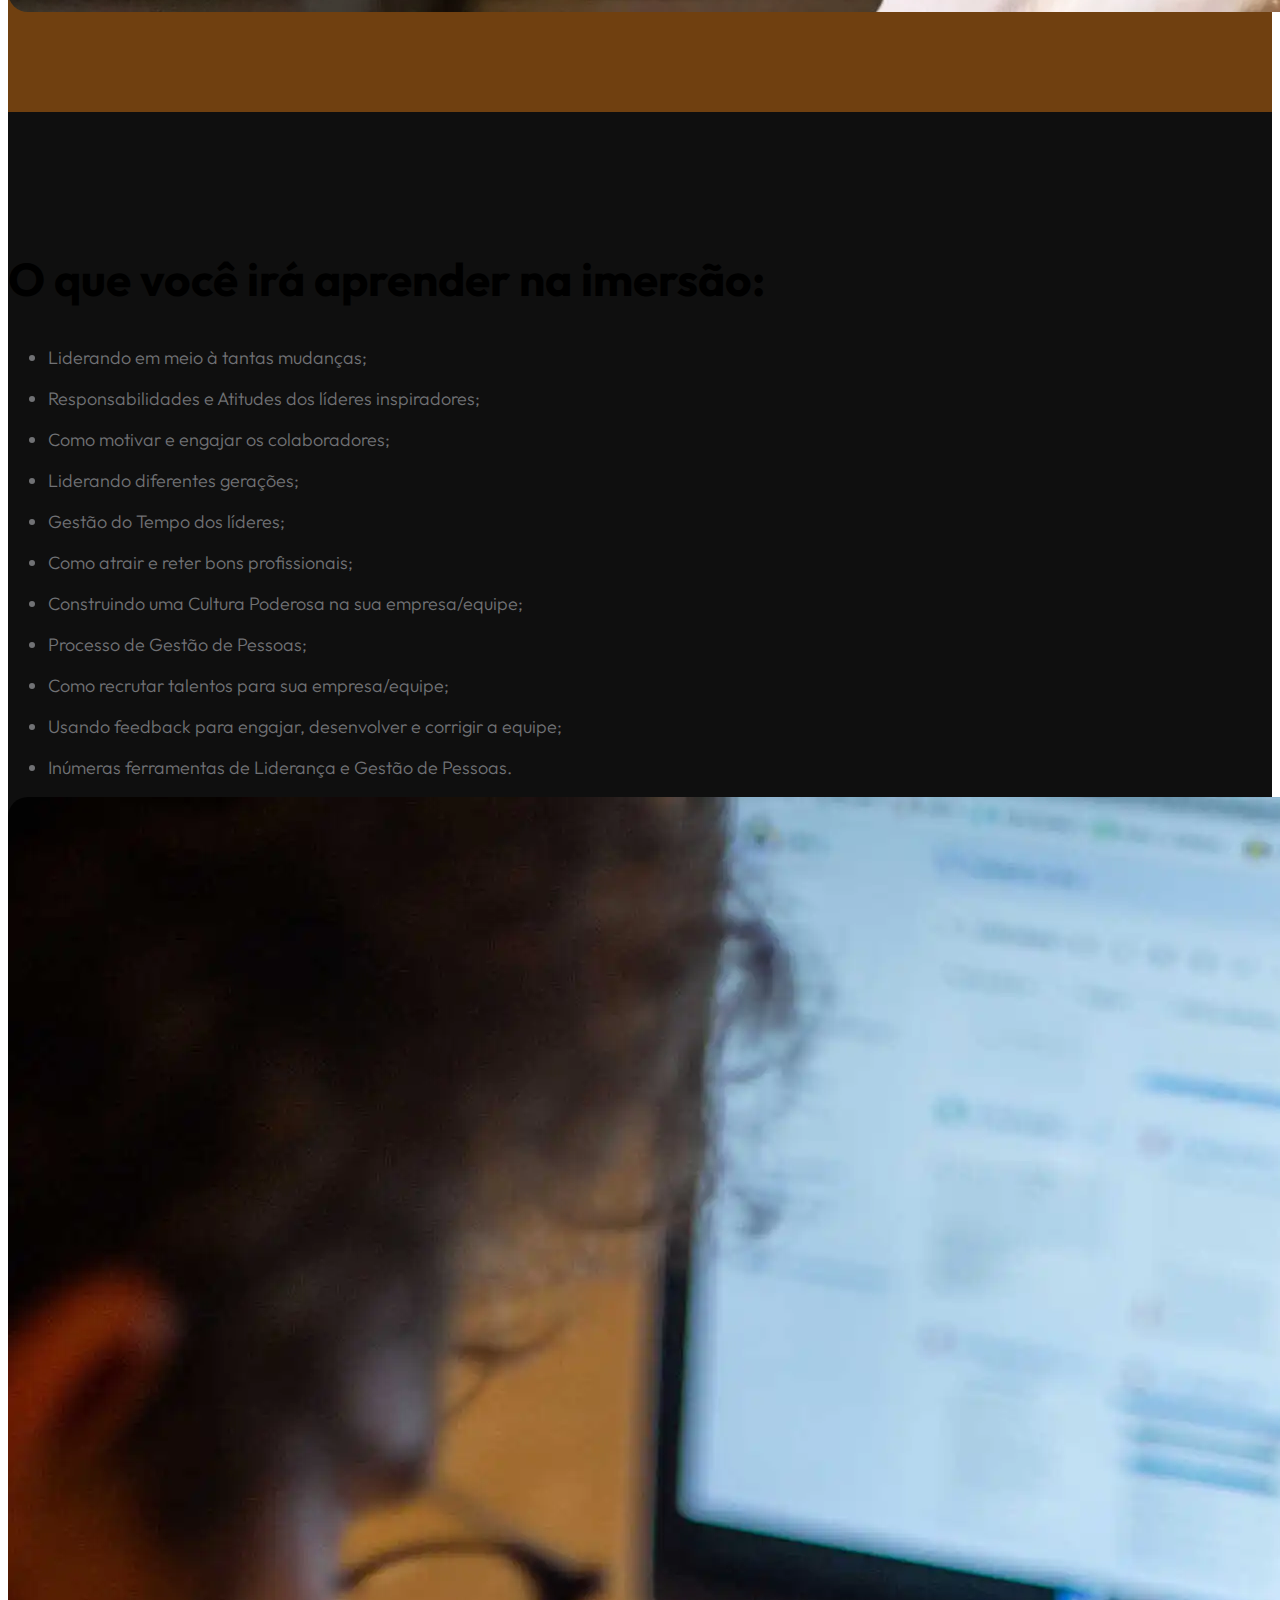
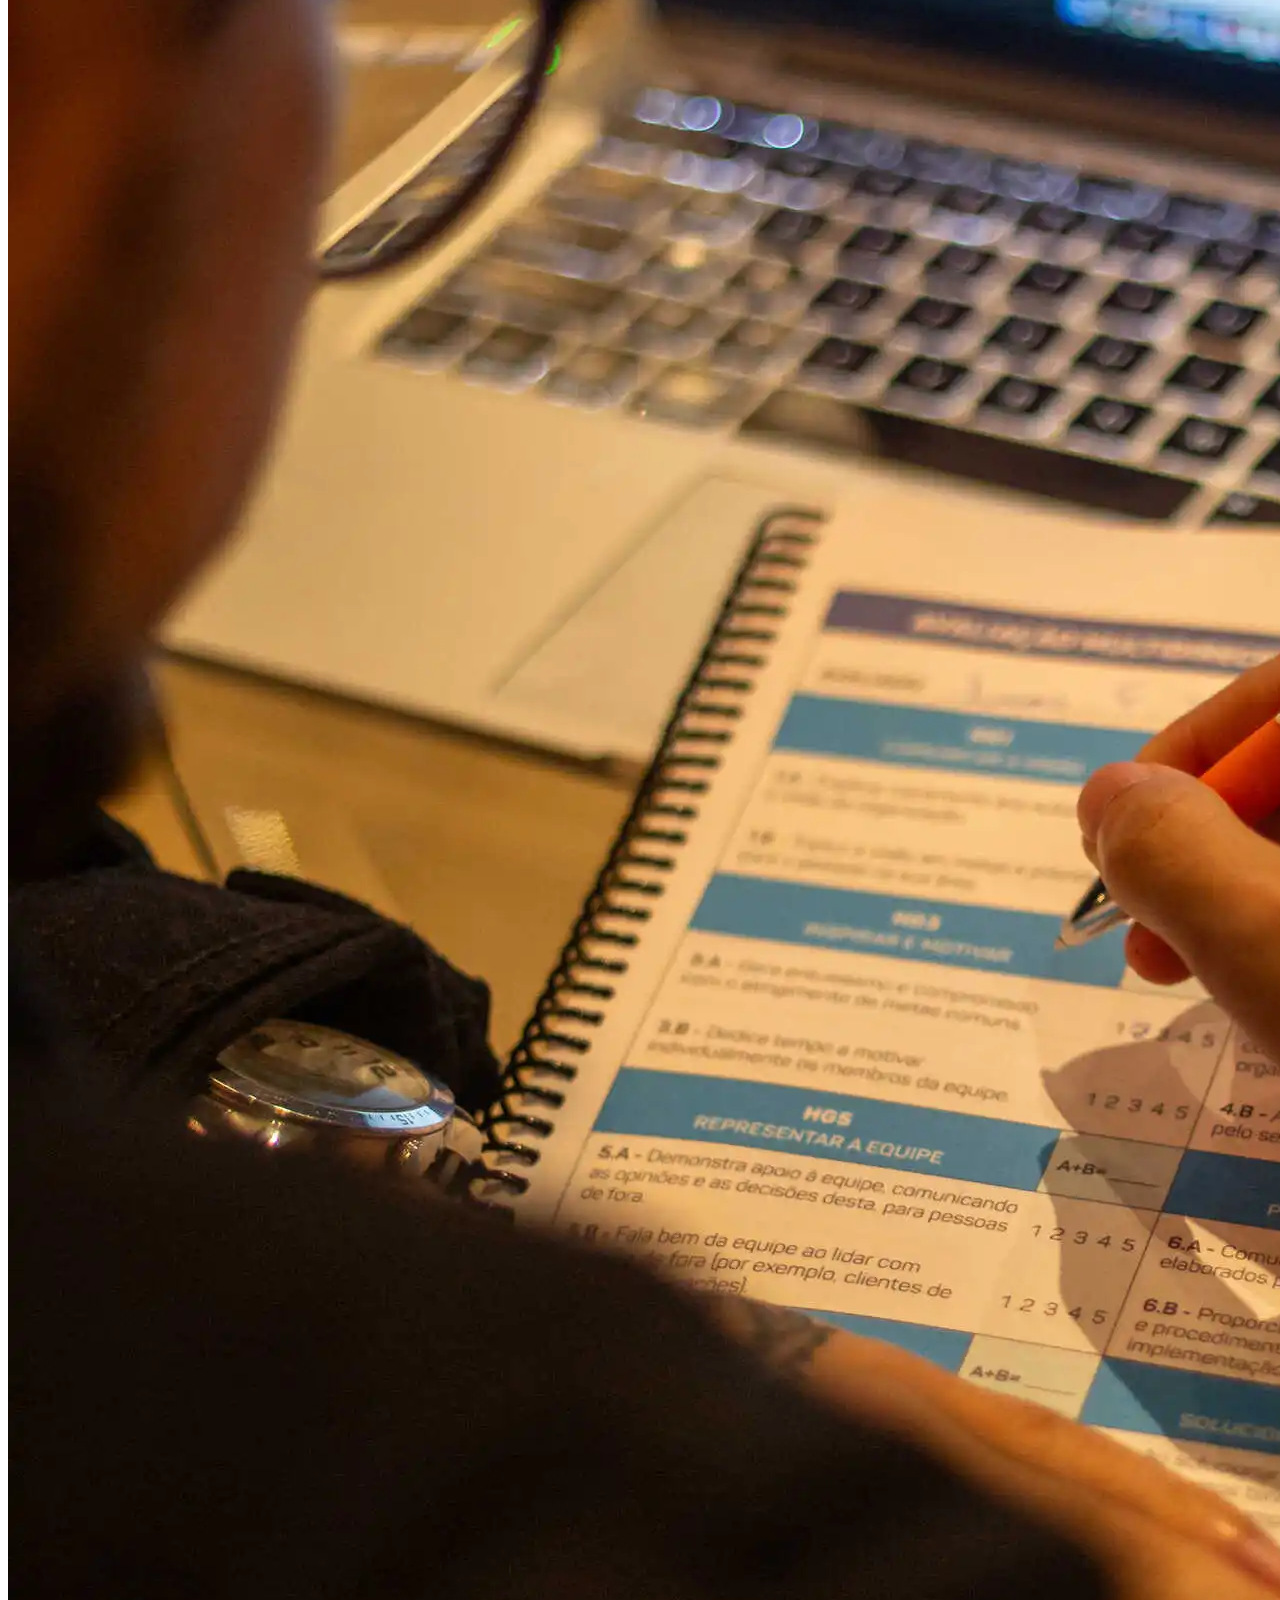
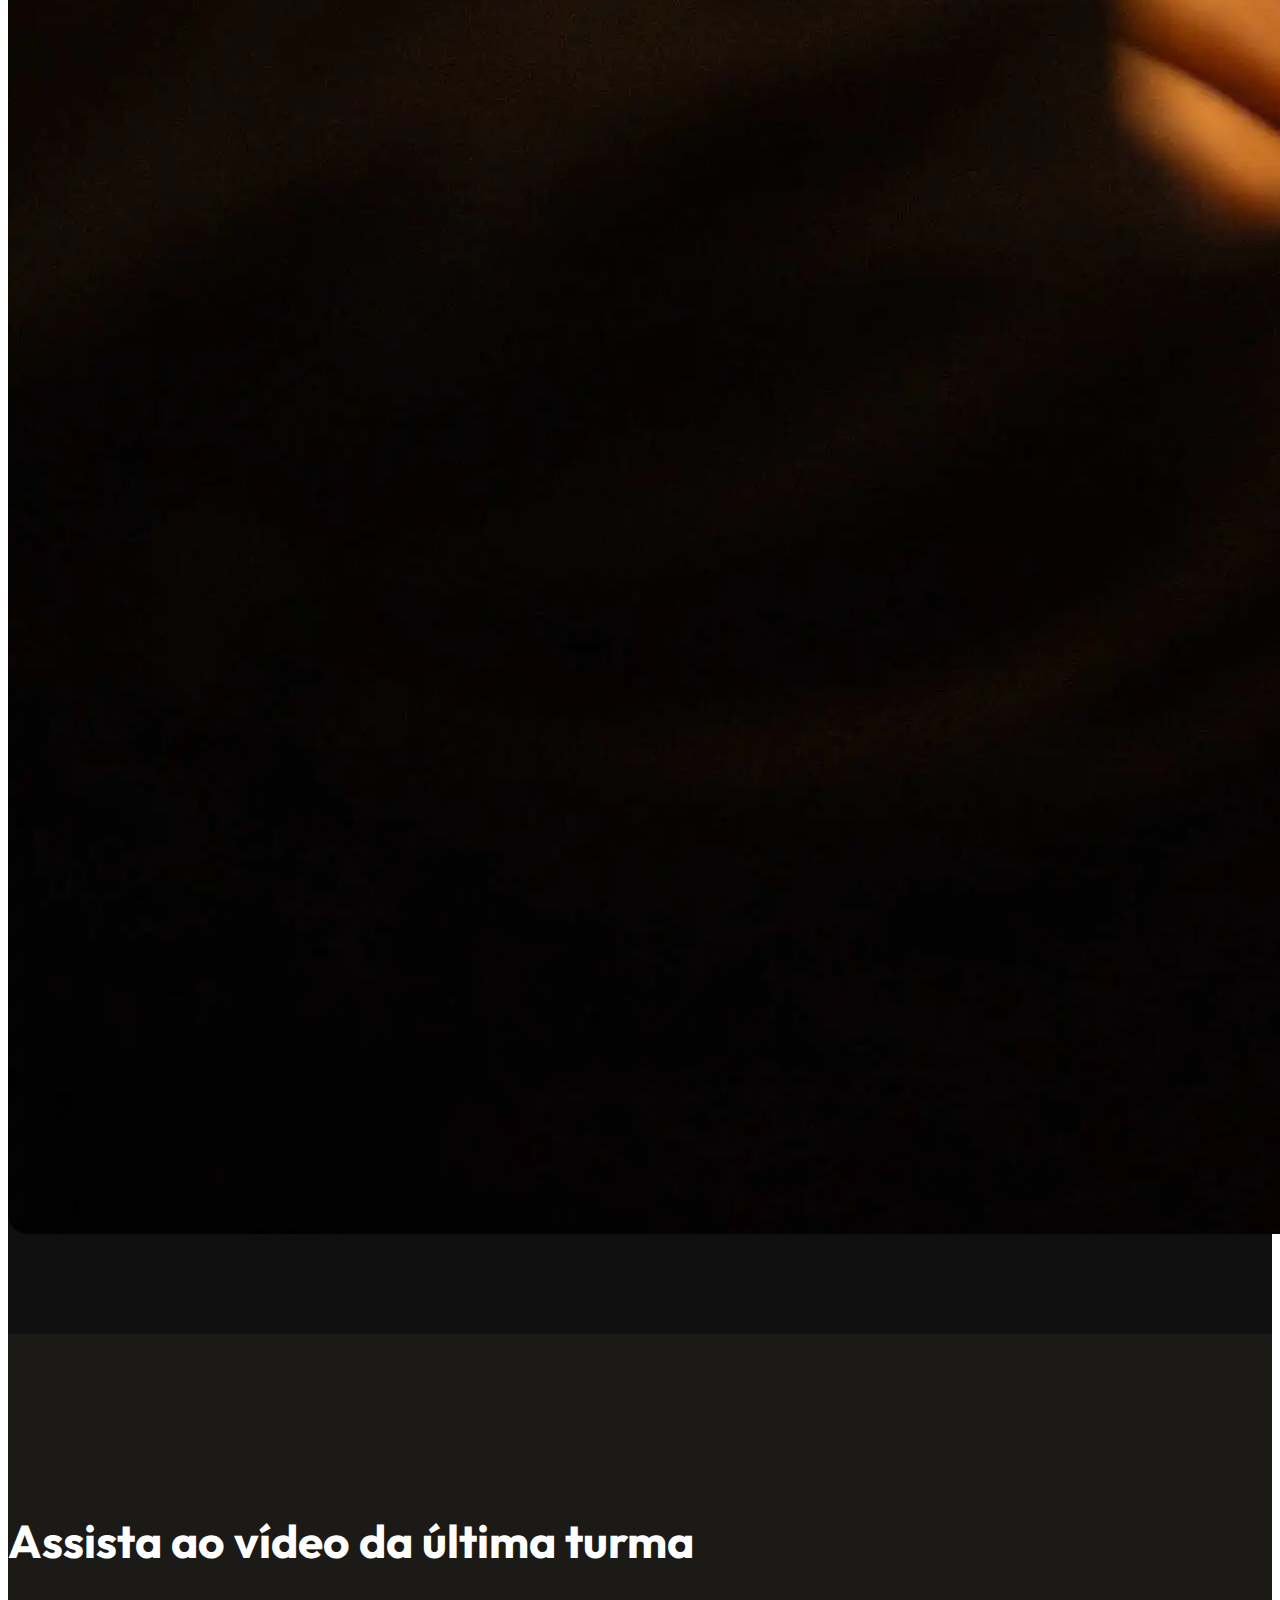
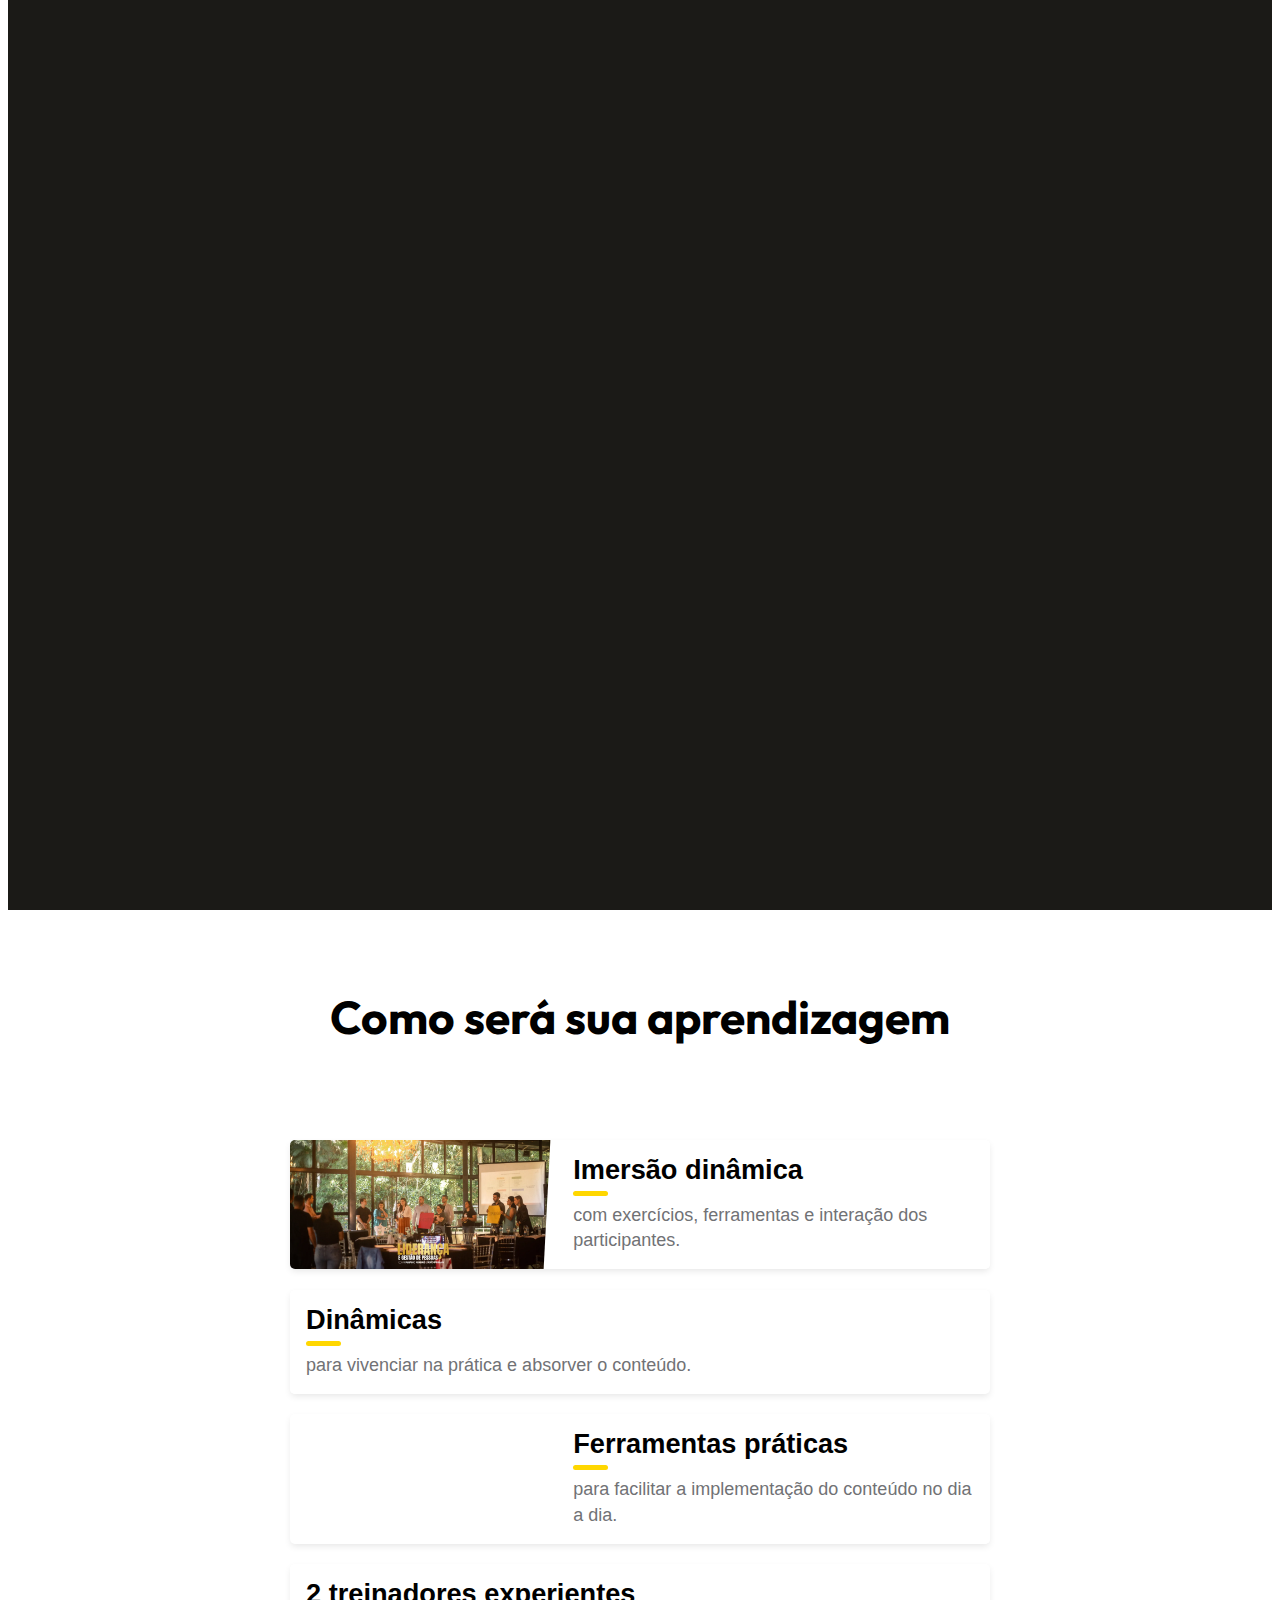
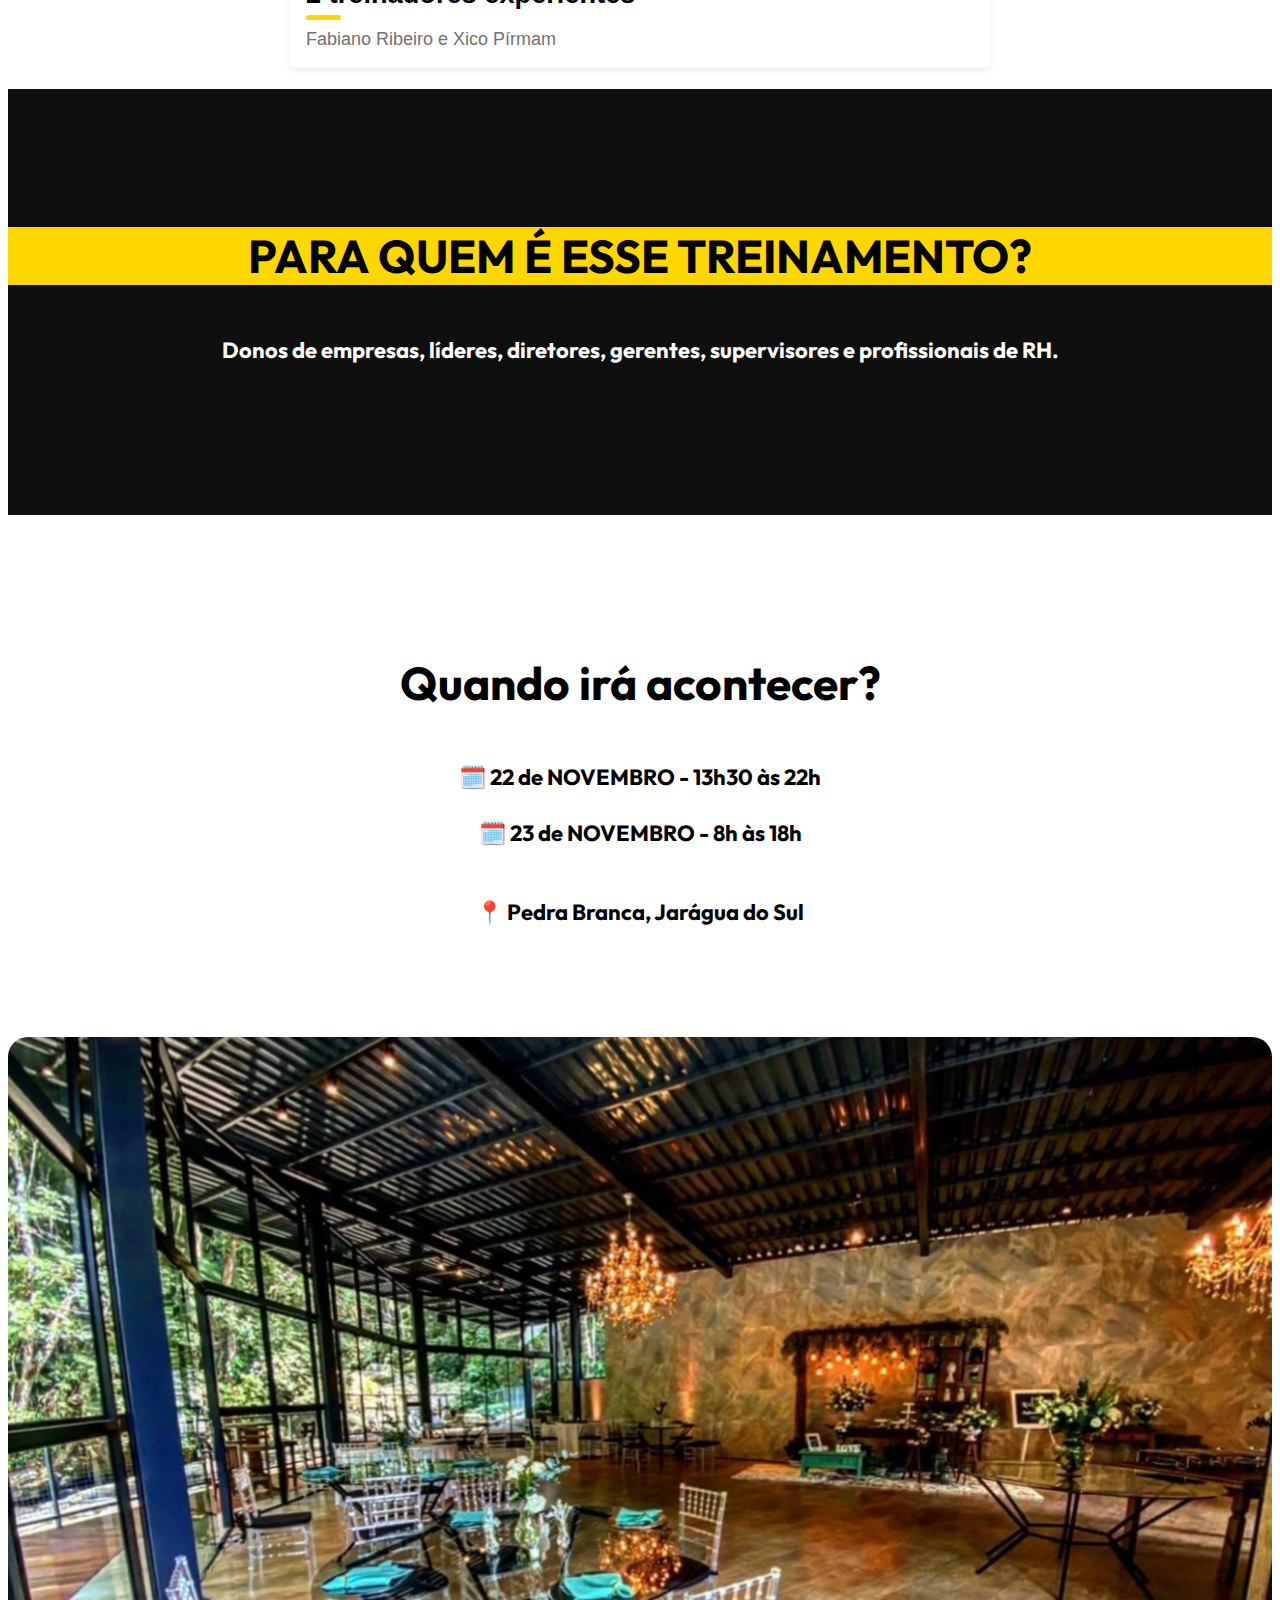
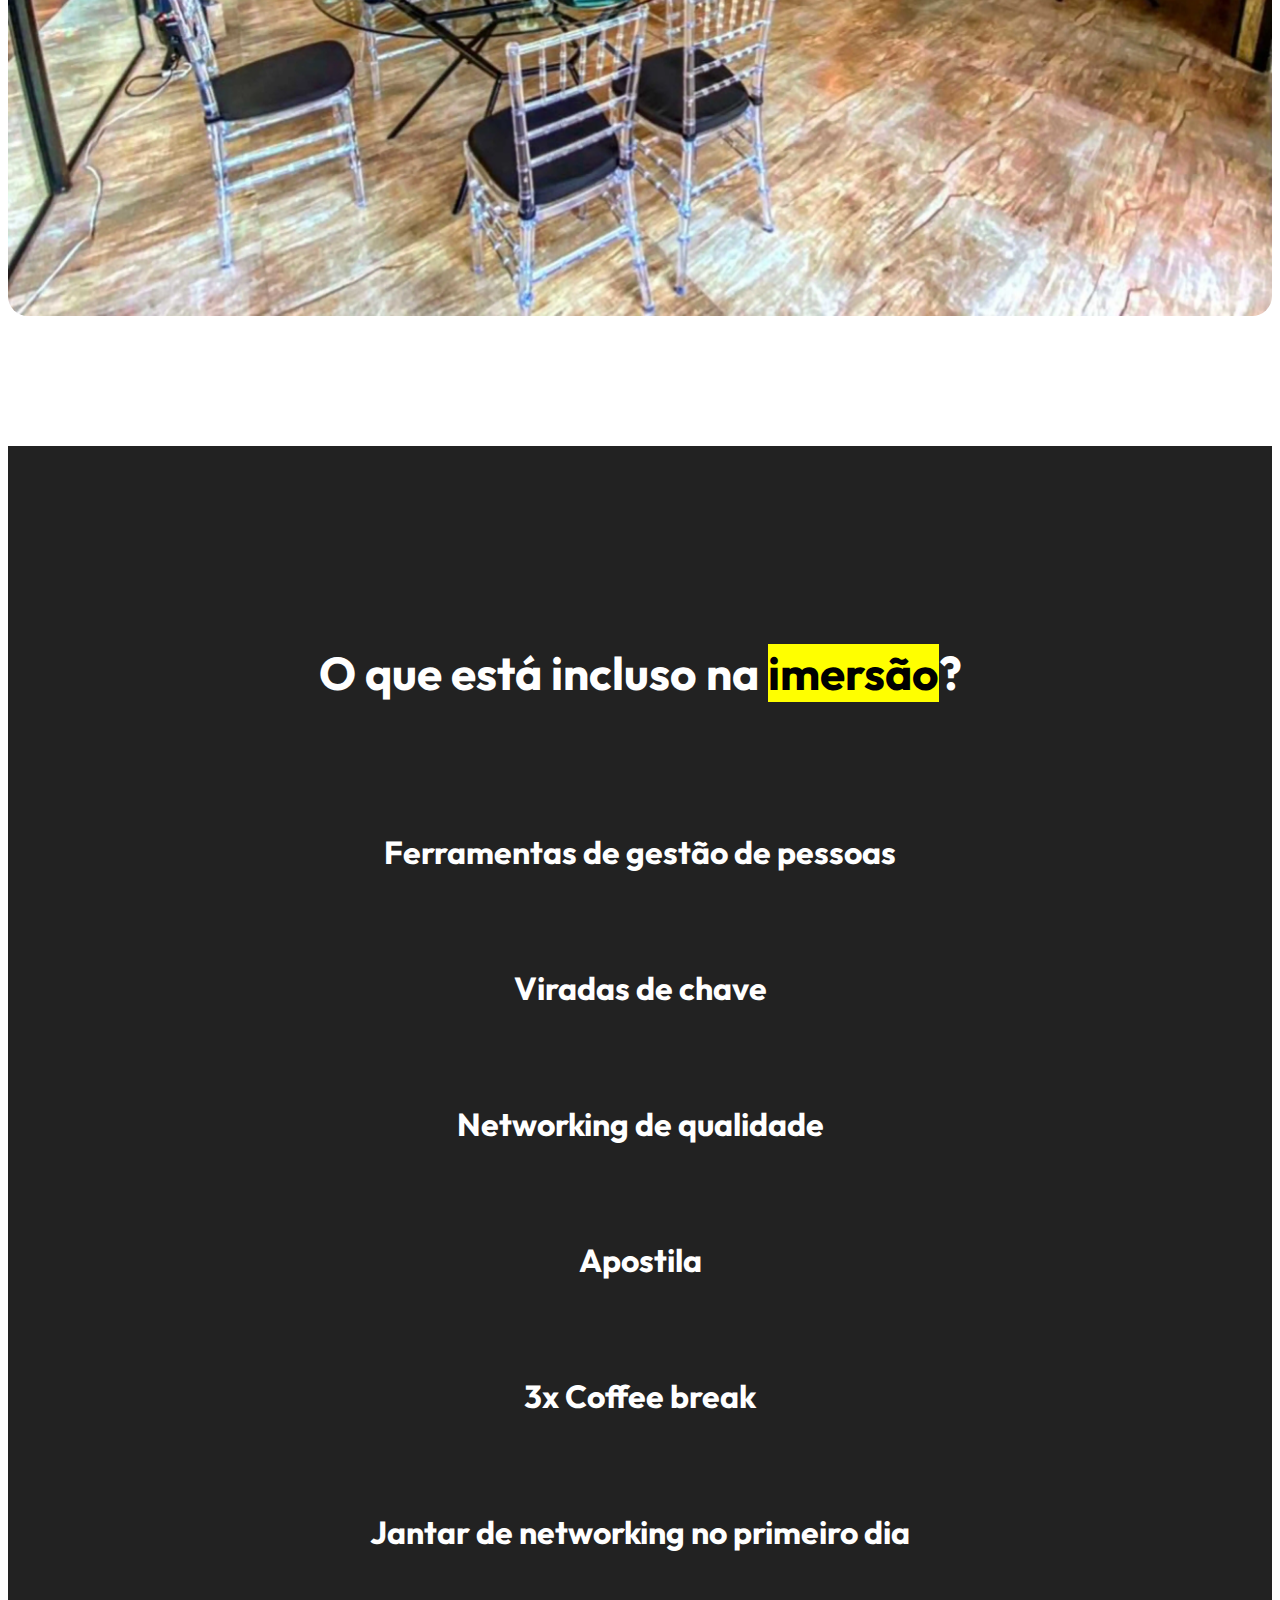
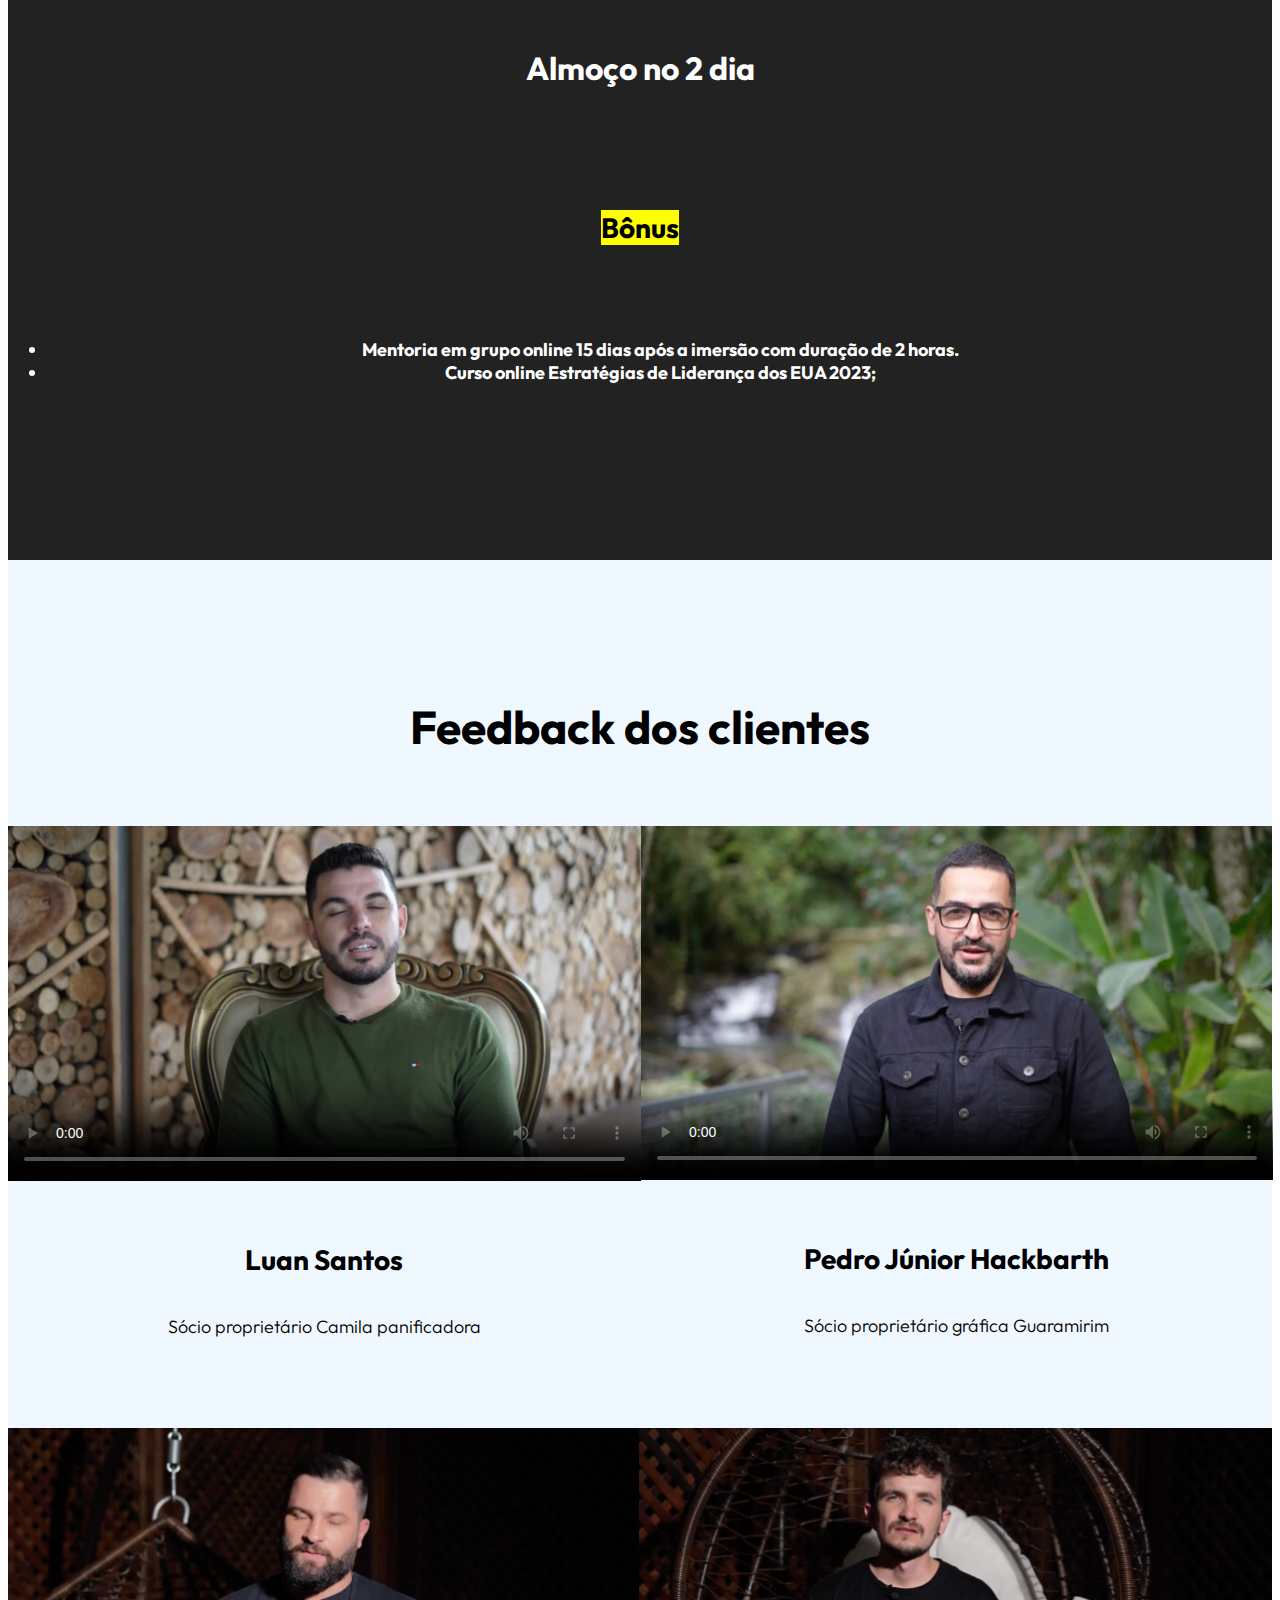
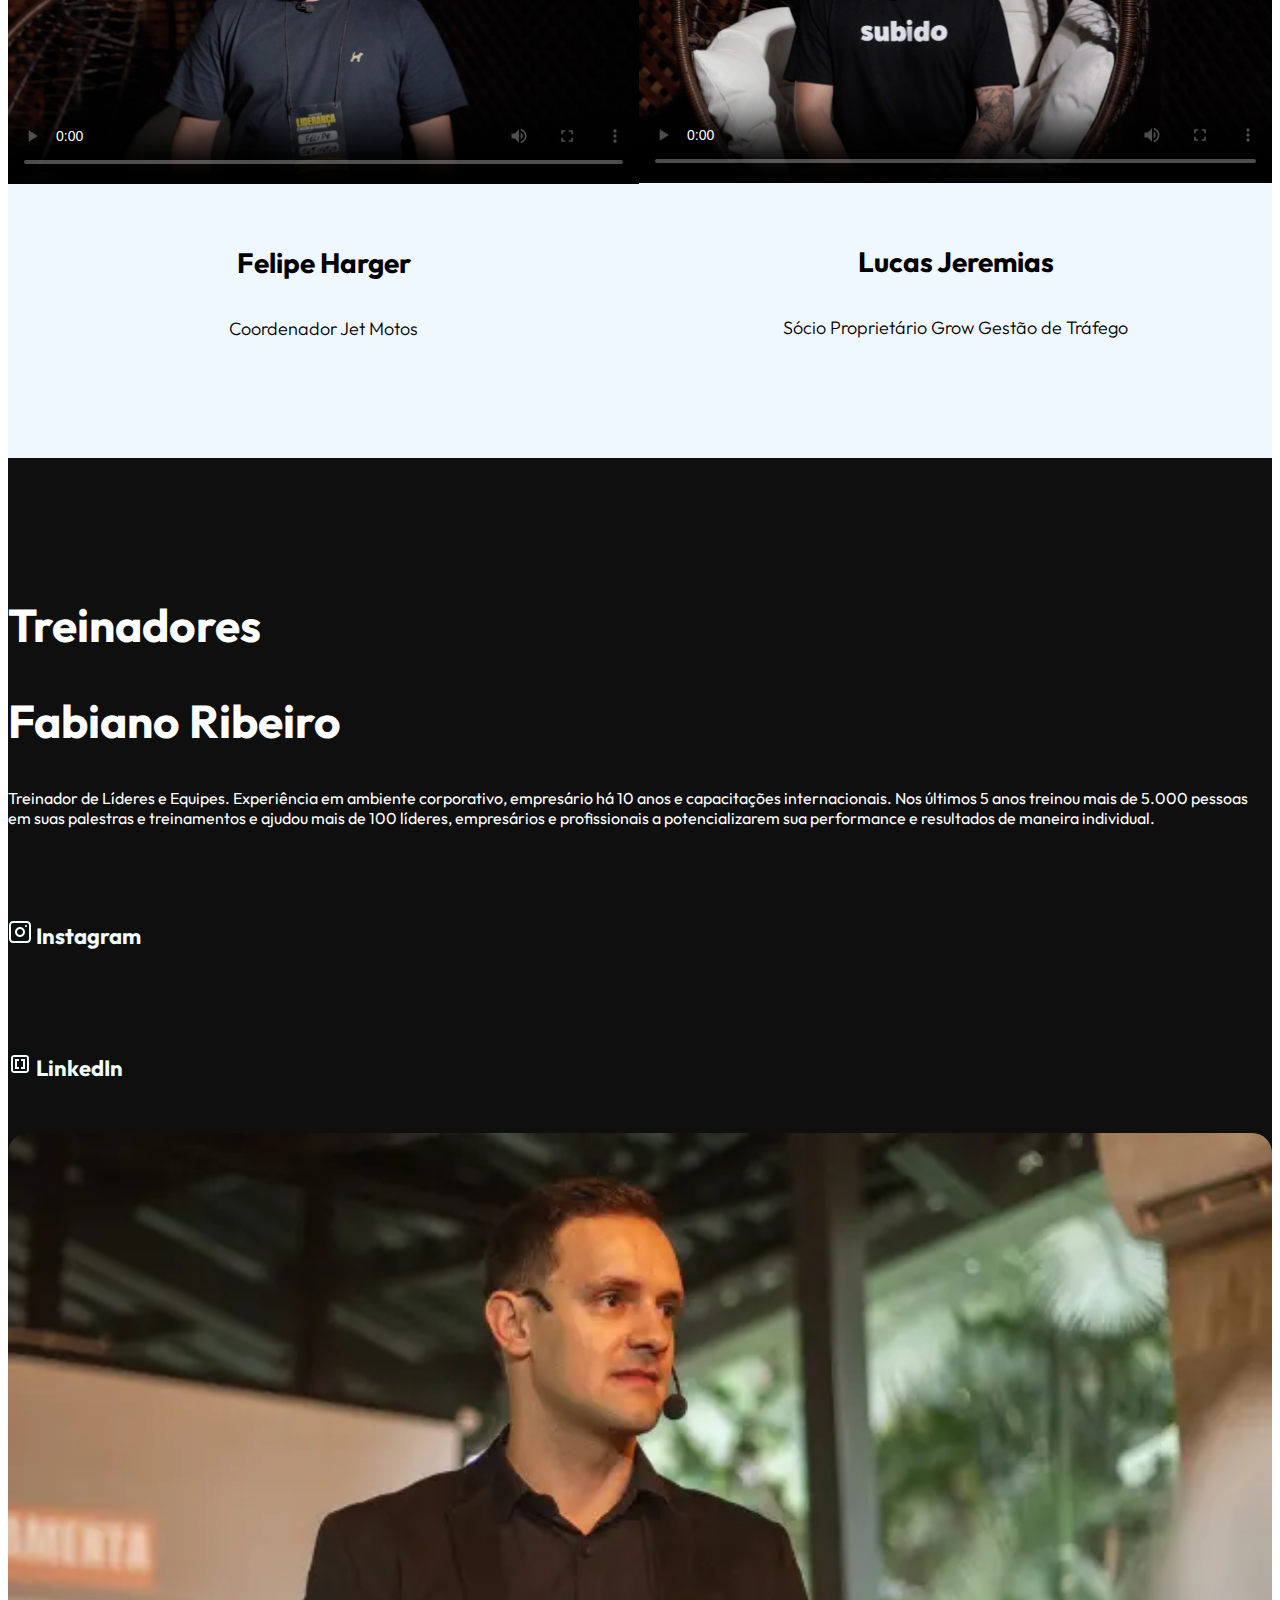
==== commit 7065940f: "att" ====
--- a/LP/index.html
+++ b/LP/index.html
@@ -824,7 +824,7 @@
                     <div class="col-lg-5 col-12">
                         <div class="artists-thumb">
                             <div class="artists-image-wrap">
-                                <img alt="treinador" src="images/artists/1.png"
+                                <img alt="treinador" src="images/artists/1.webp"
                                     class="artists-image img-fluid">
                             </div>
 
@@ -898,7 +898,7 @@
                     <div class="col-lg-5 col-12">
                         <div class="artists-thumb">
                             <div class="artists-image-wrap">
-                                <img alt="treinador" src="images/artists/2.png"
+                                <img alt="treinador" src="images/artists/2.webp"
                                     class="artists-image img-fluid">
                             </div>
 
@@ -1089,6 +1089,8 @@
     <!-- <script src="js/click-scroll.js"></script> -->
     <!-- <script src="js/custom.js"></script> -->
 
+    <a href="https://wa.me/5547984567337?text=Tenho+interesse+na+*Imers%C3%A3o+de+Lideran%C3%A7a+e+Gest%C3%A3o+de+Pessoas+(LP)" class="whatsApp" target="_blank"><img style="width: 60px; height: 60px;" src="/LP/images/whatsapp.png" alt=""></a>
+
 </body>
 
 </html>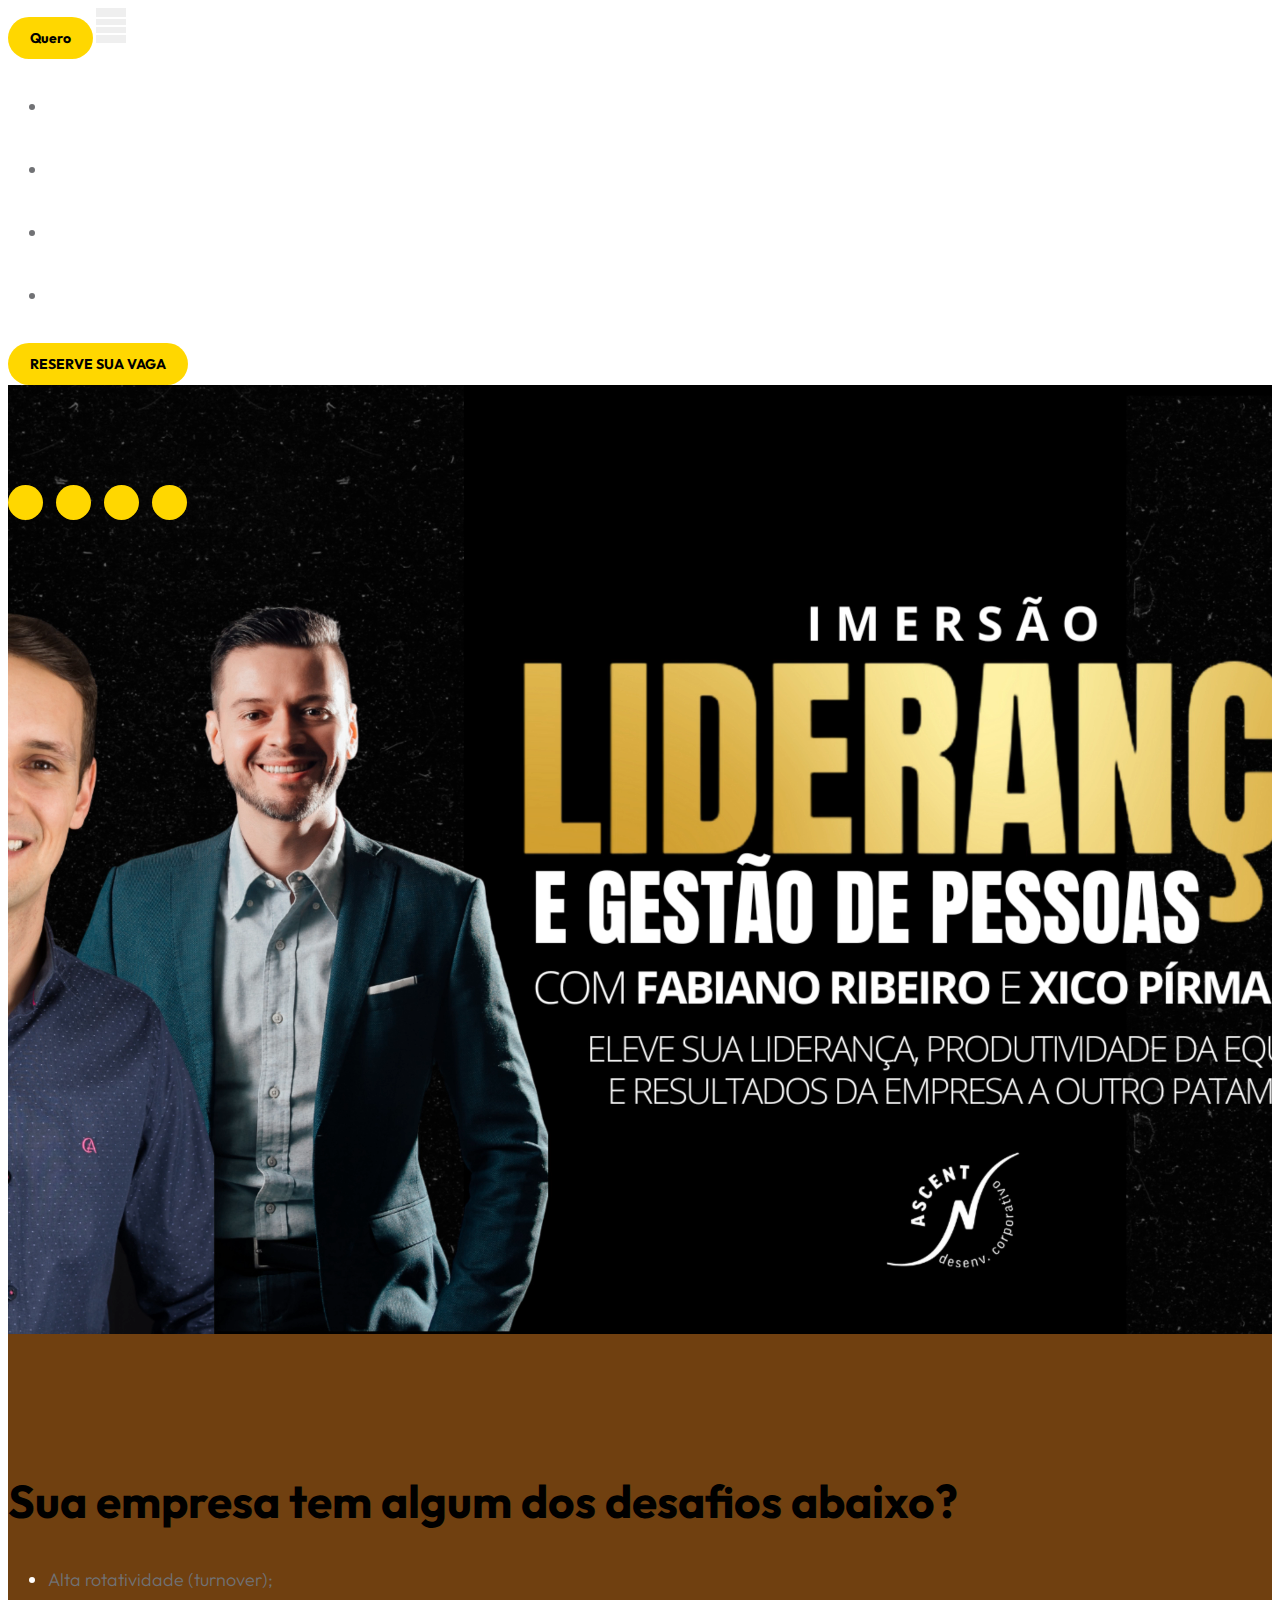
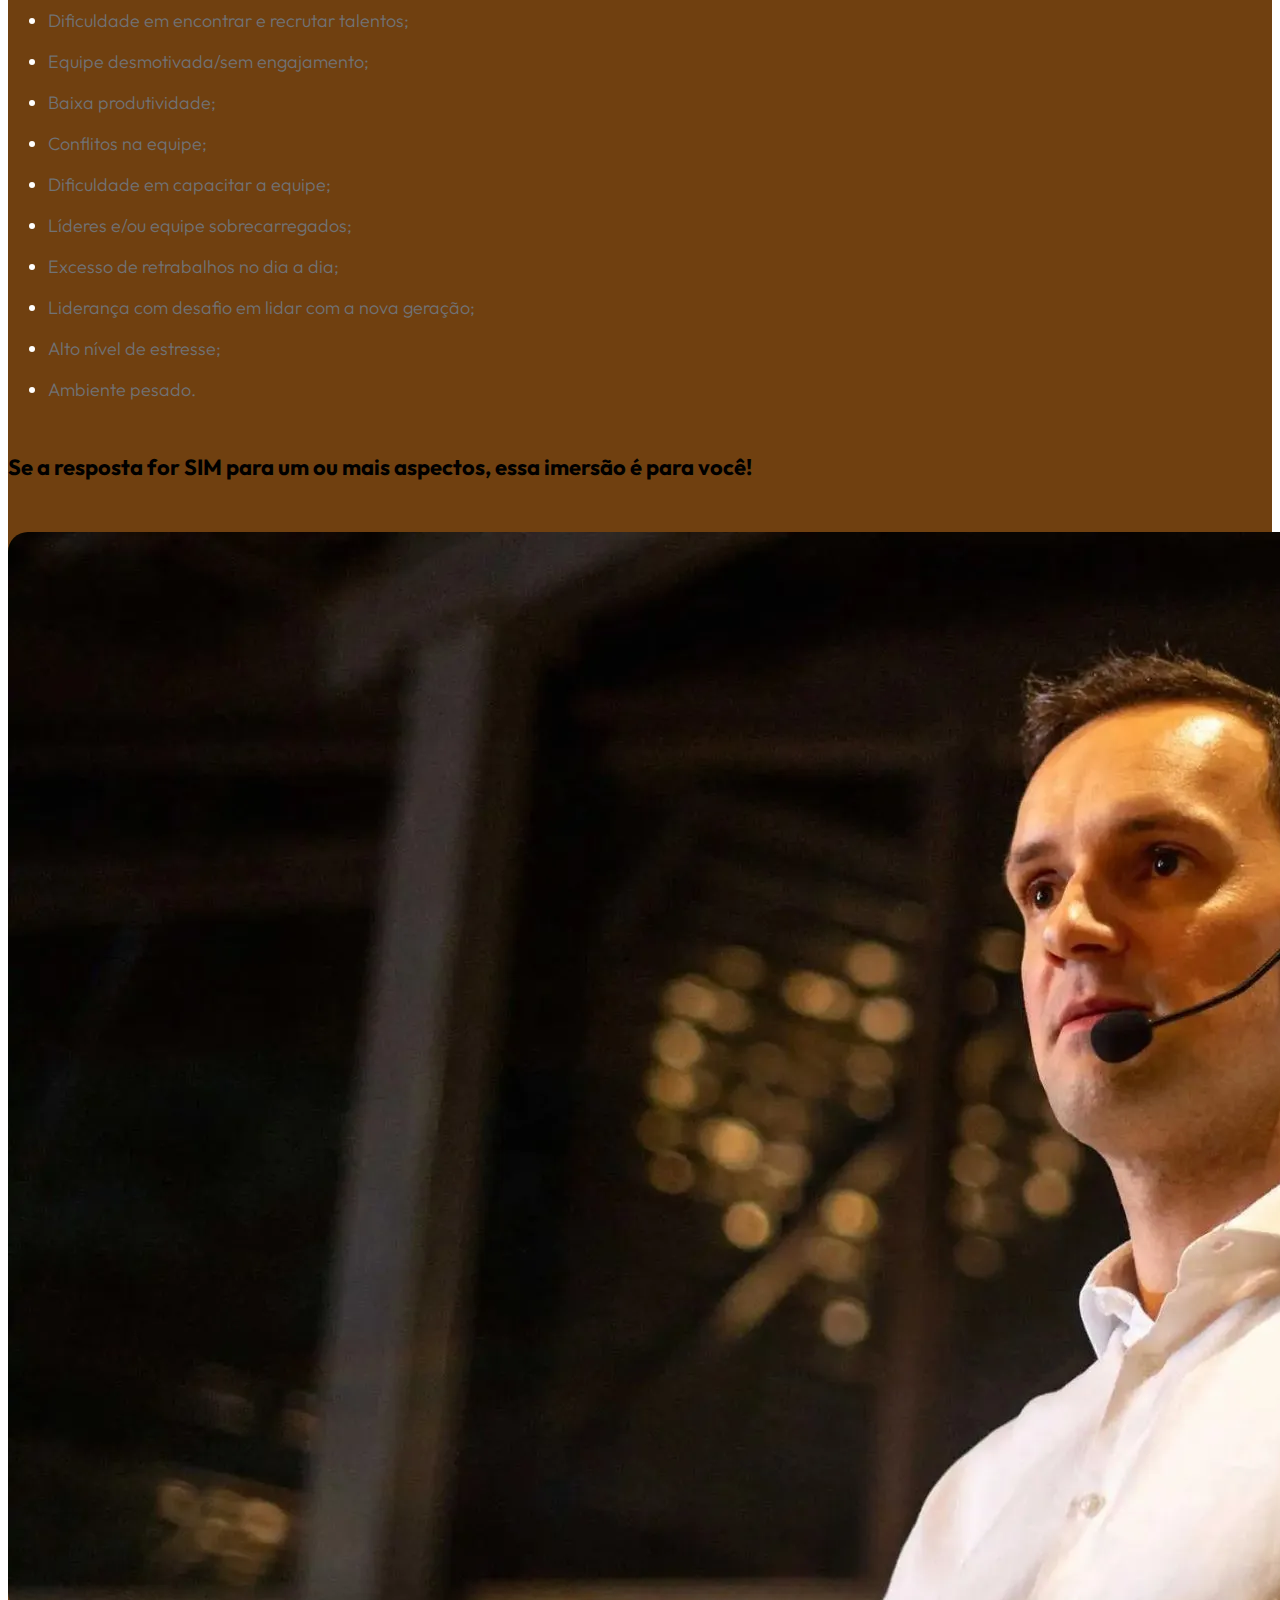
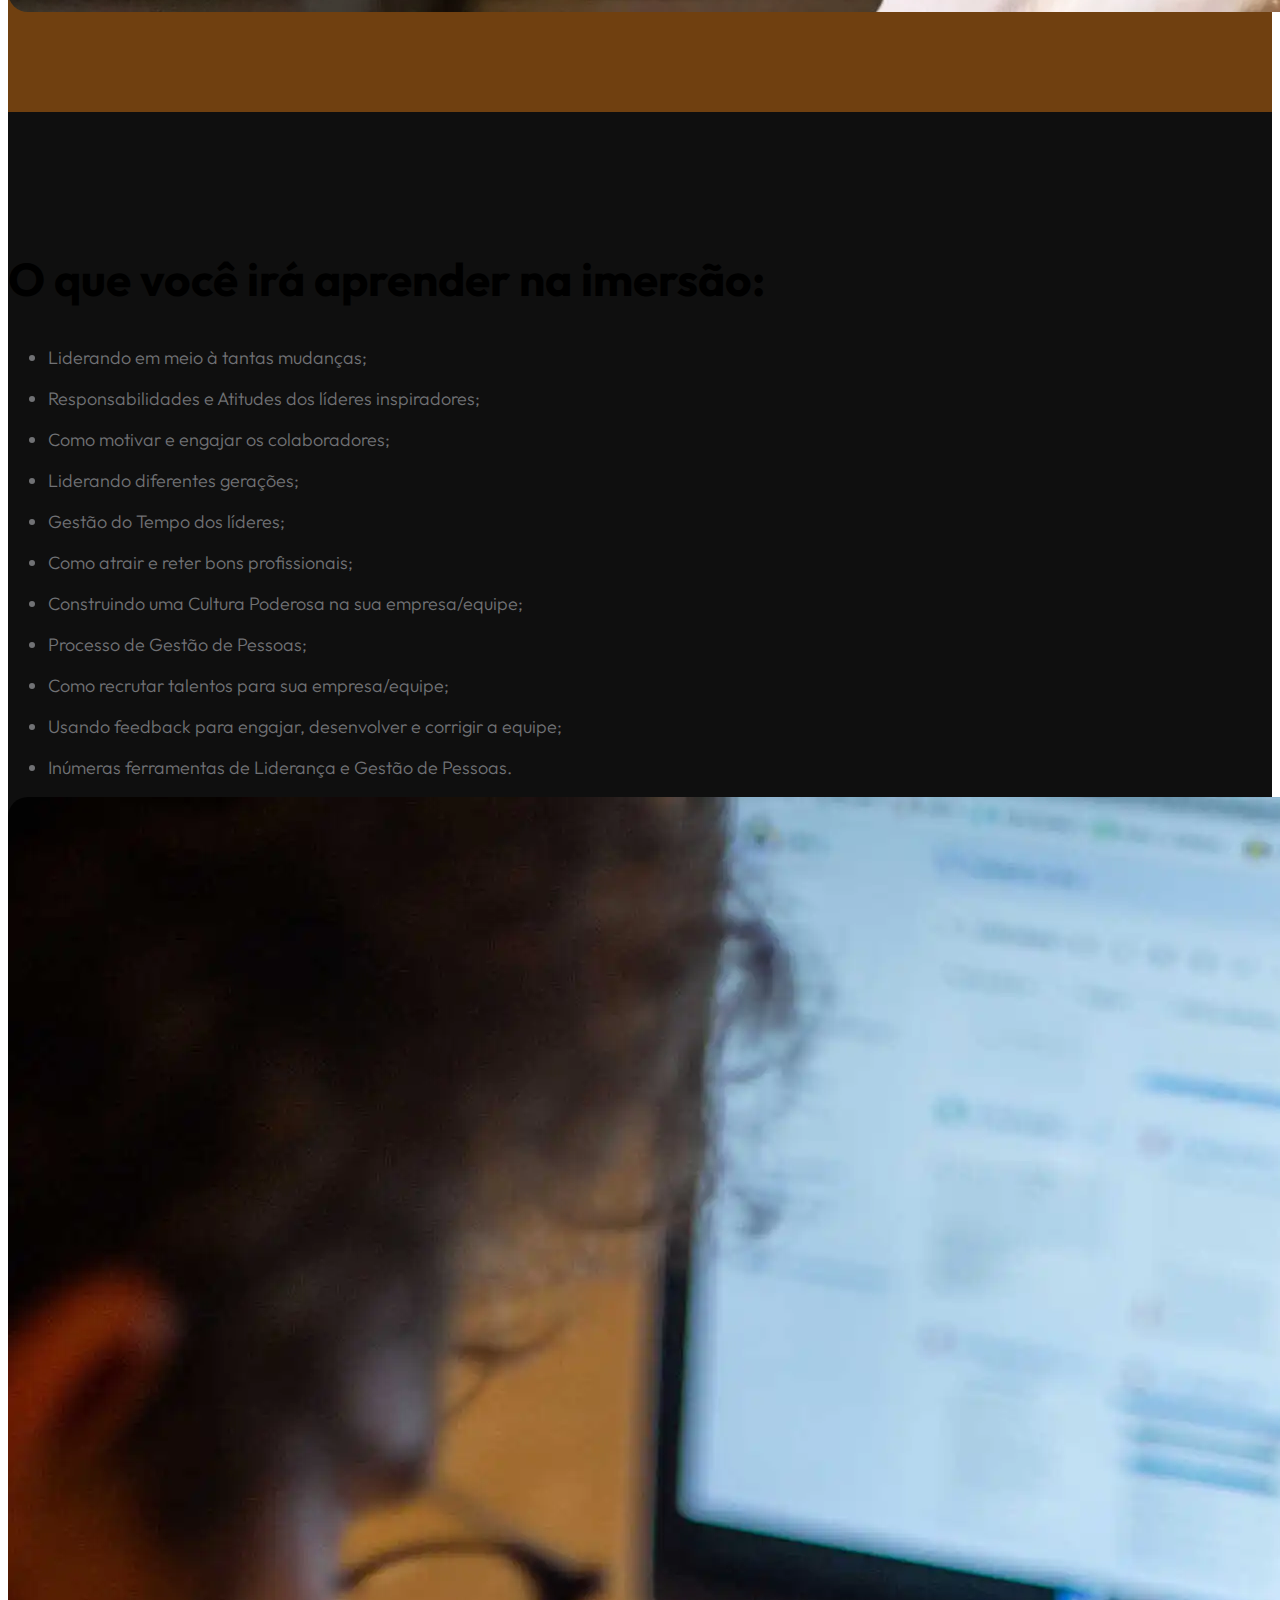
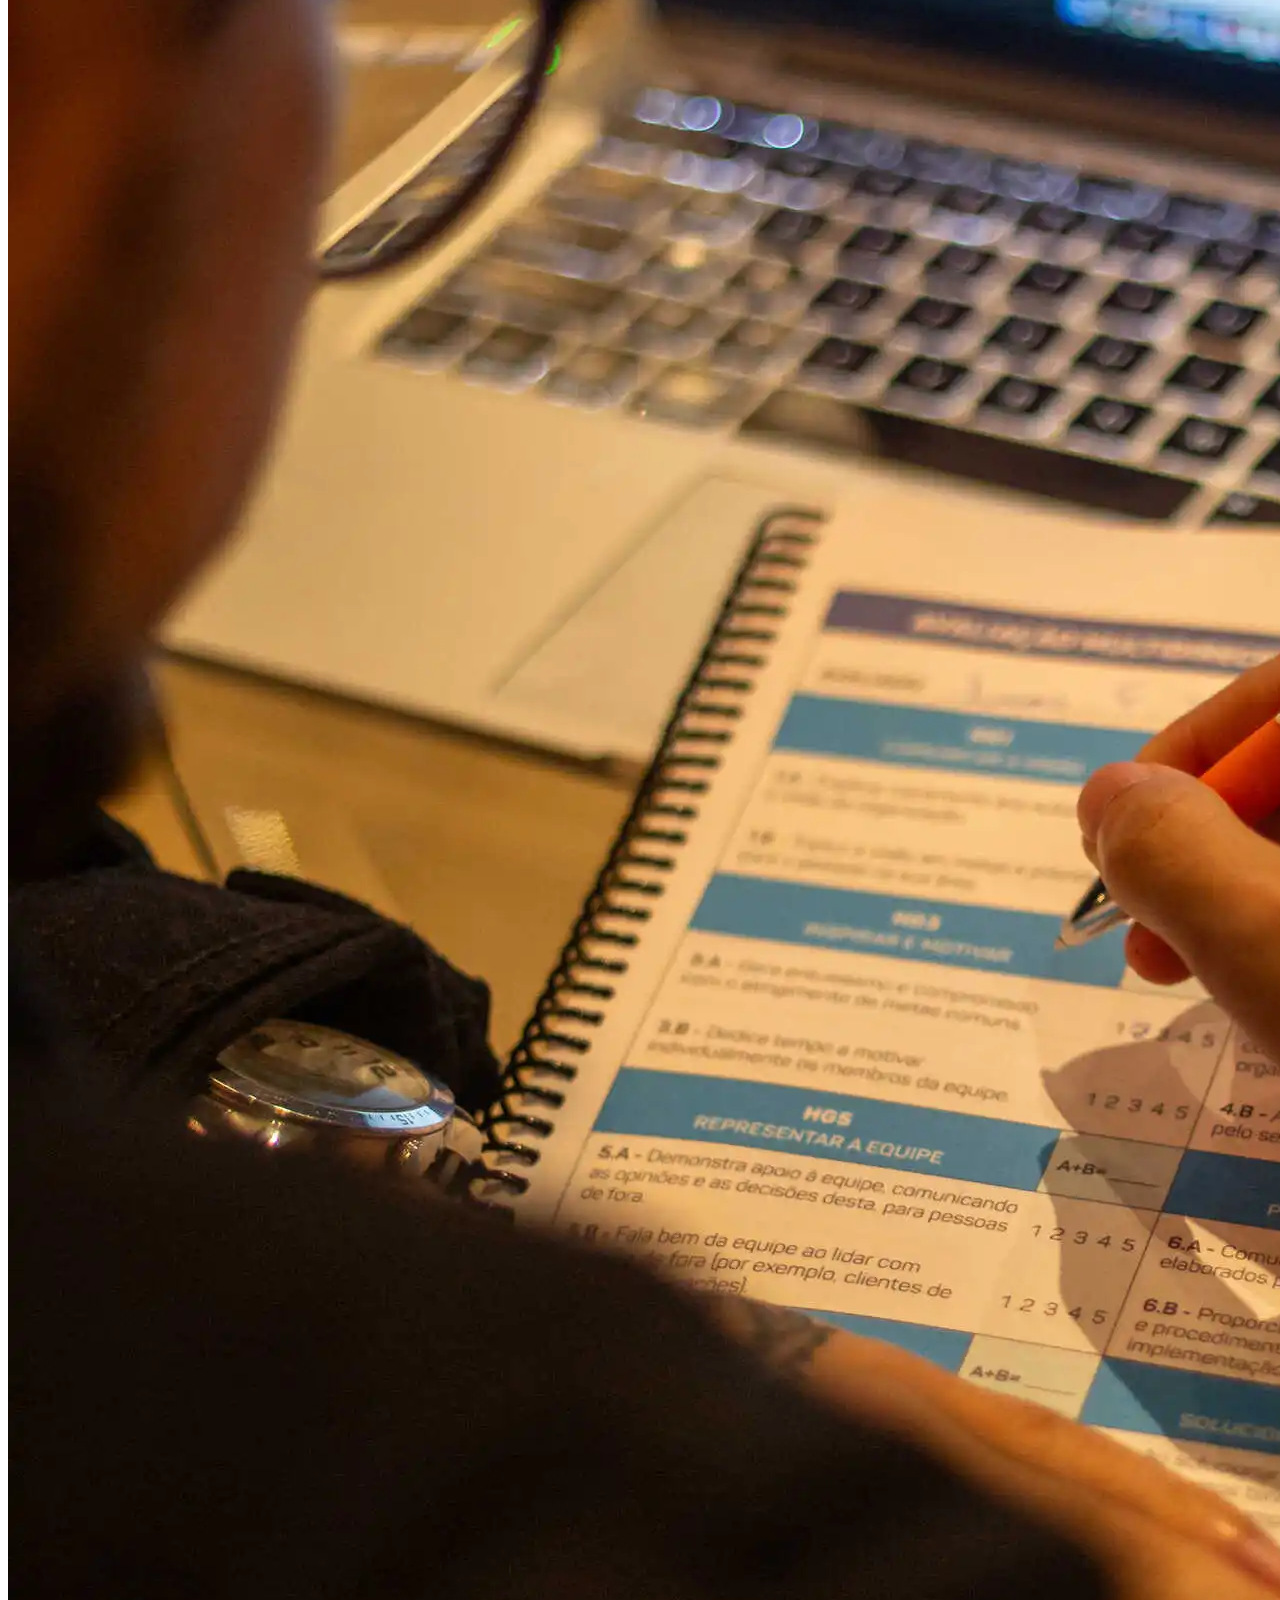
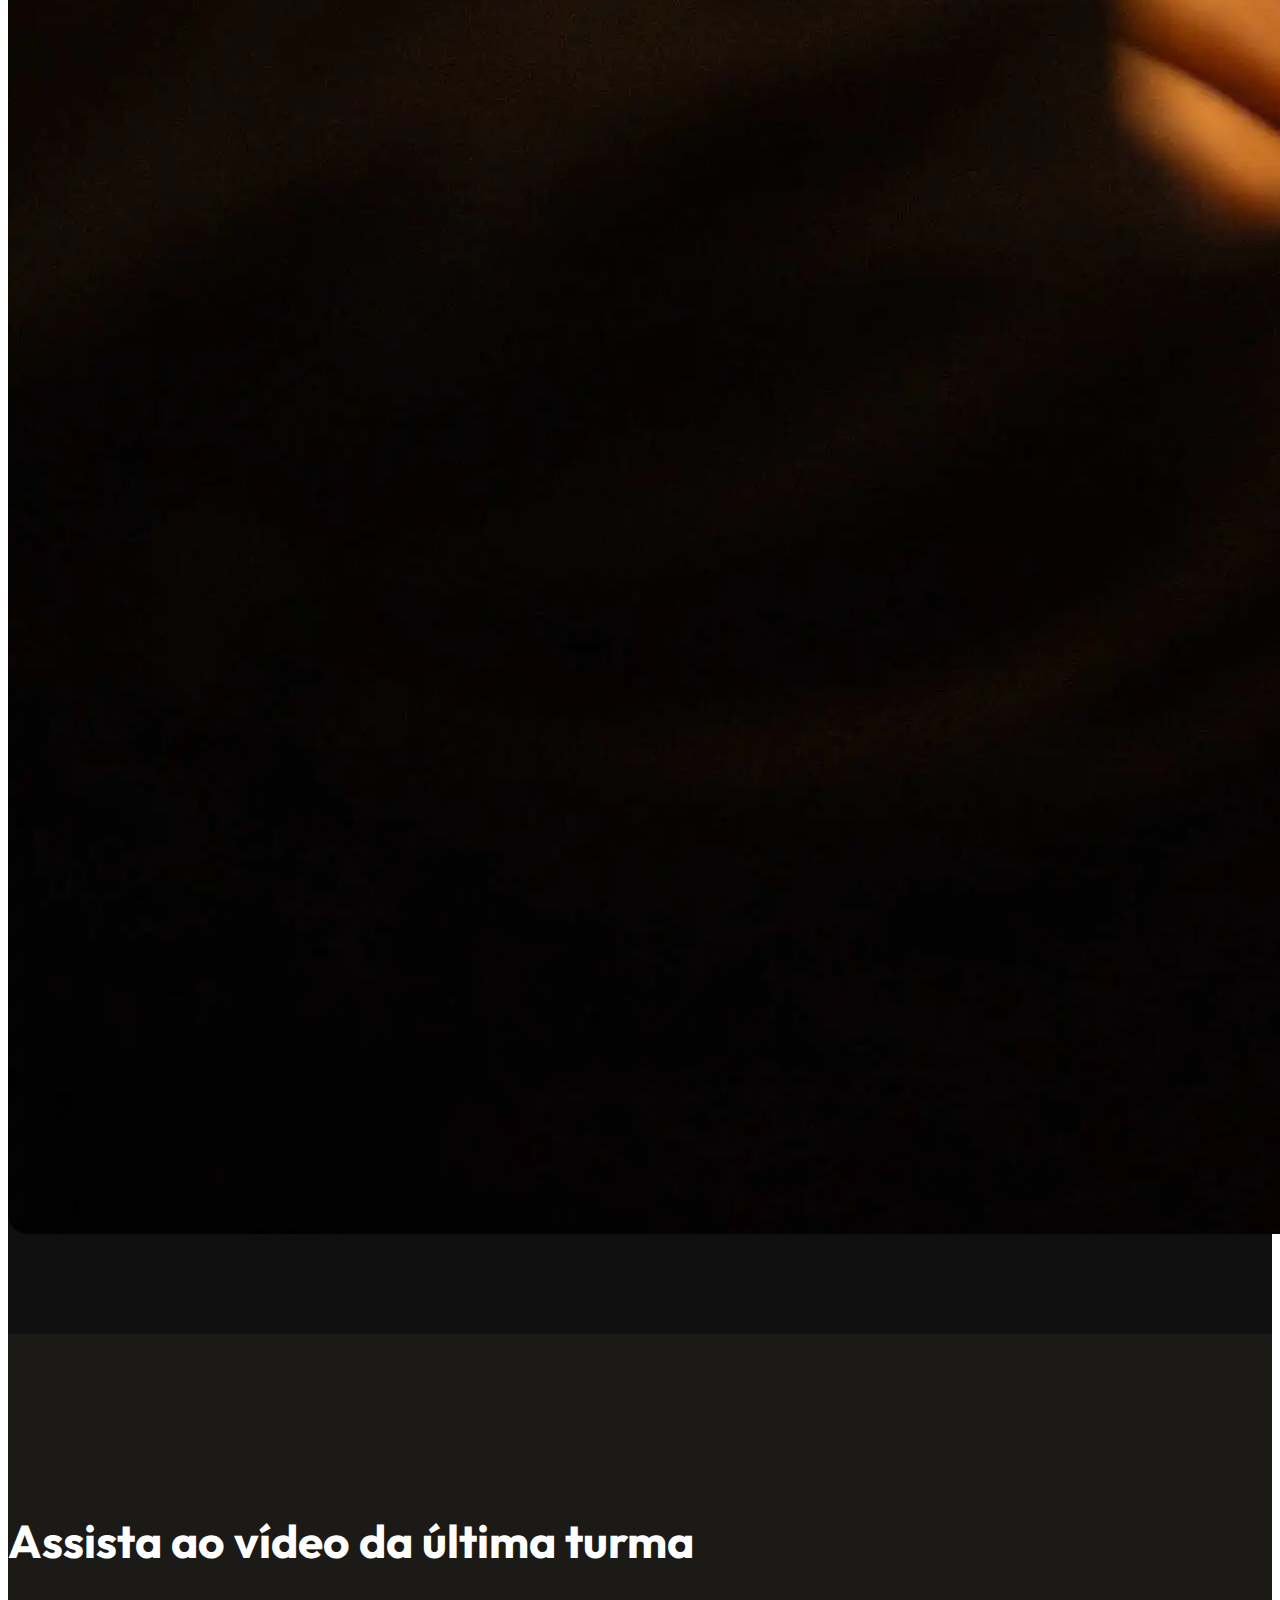
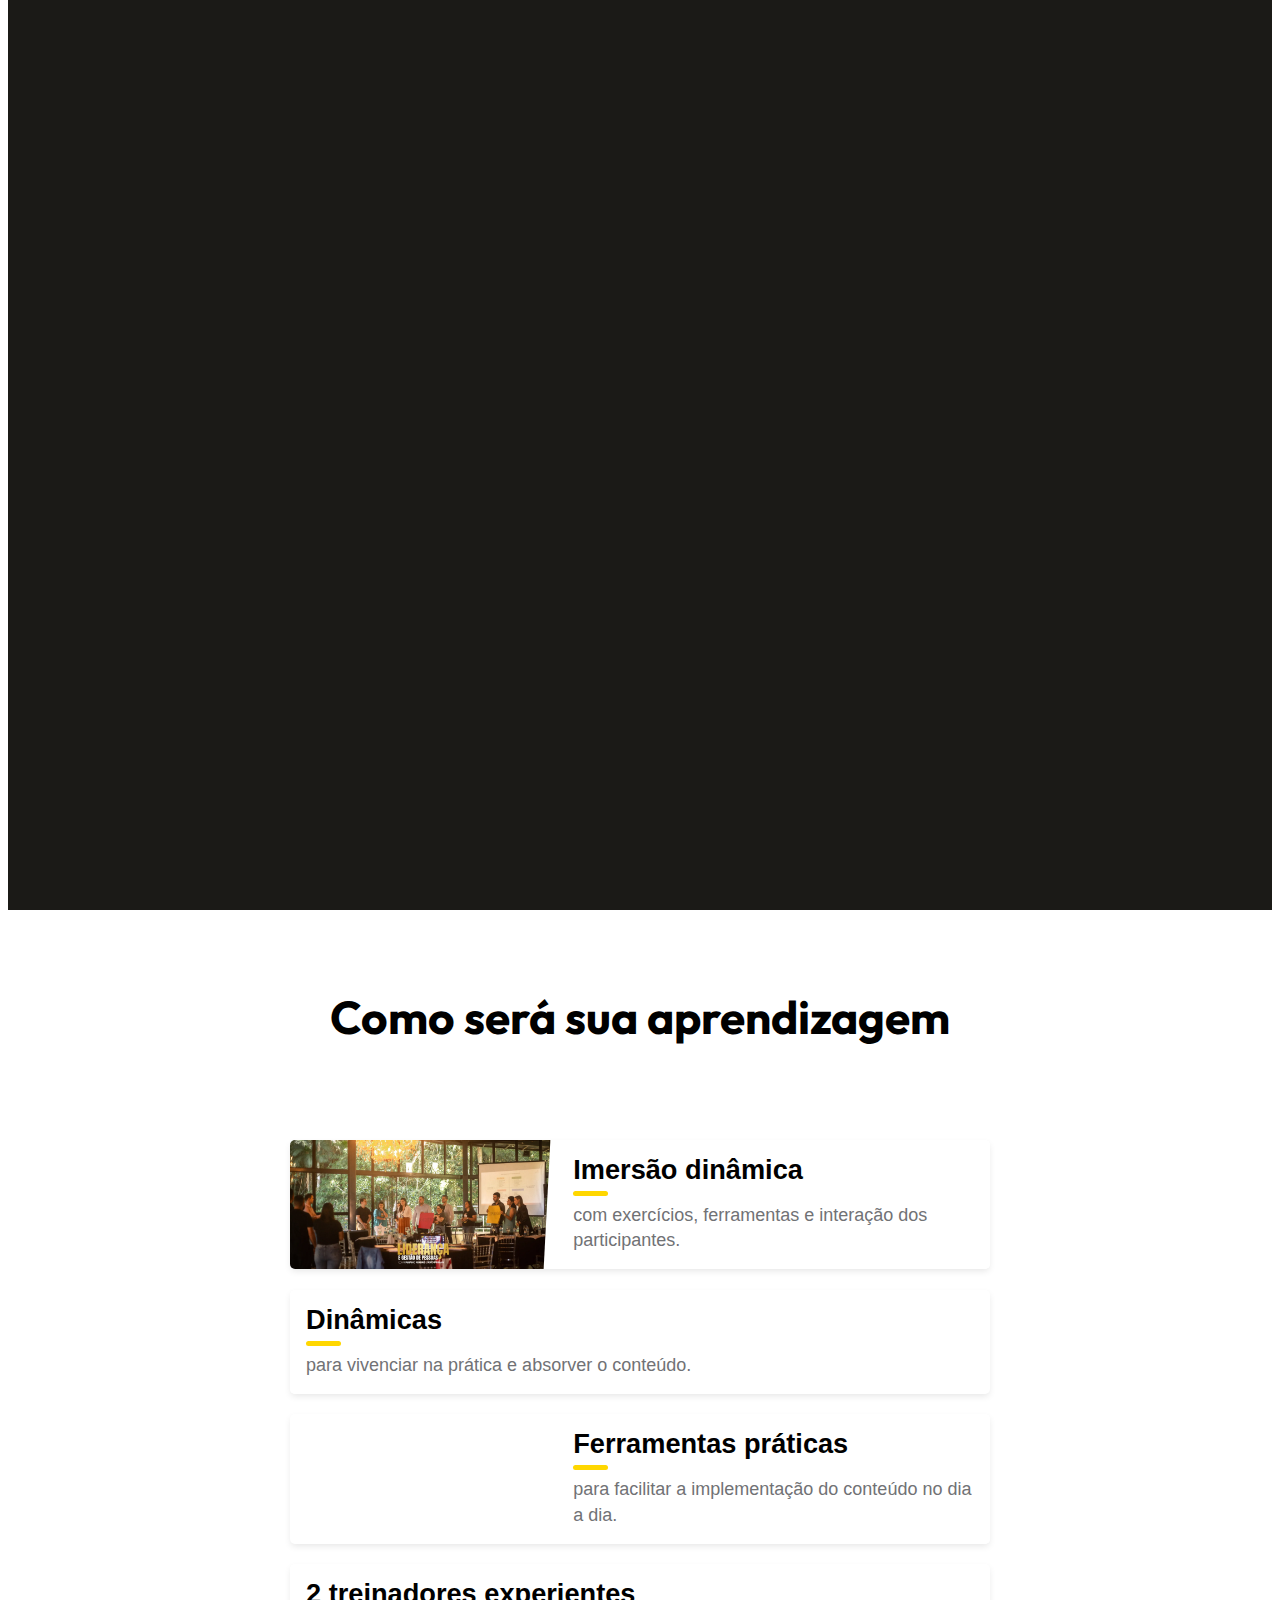
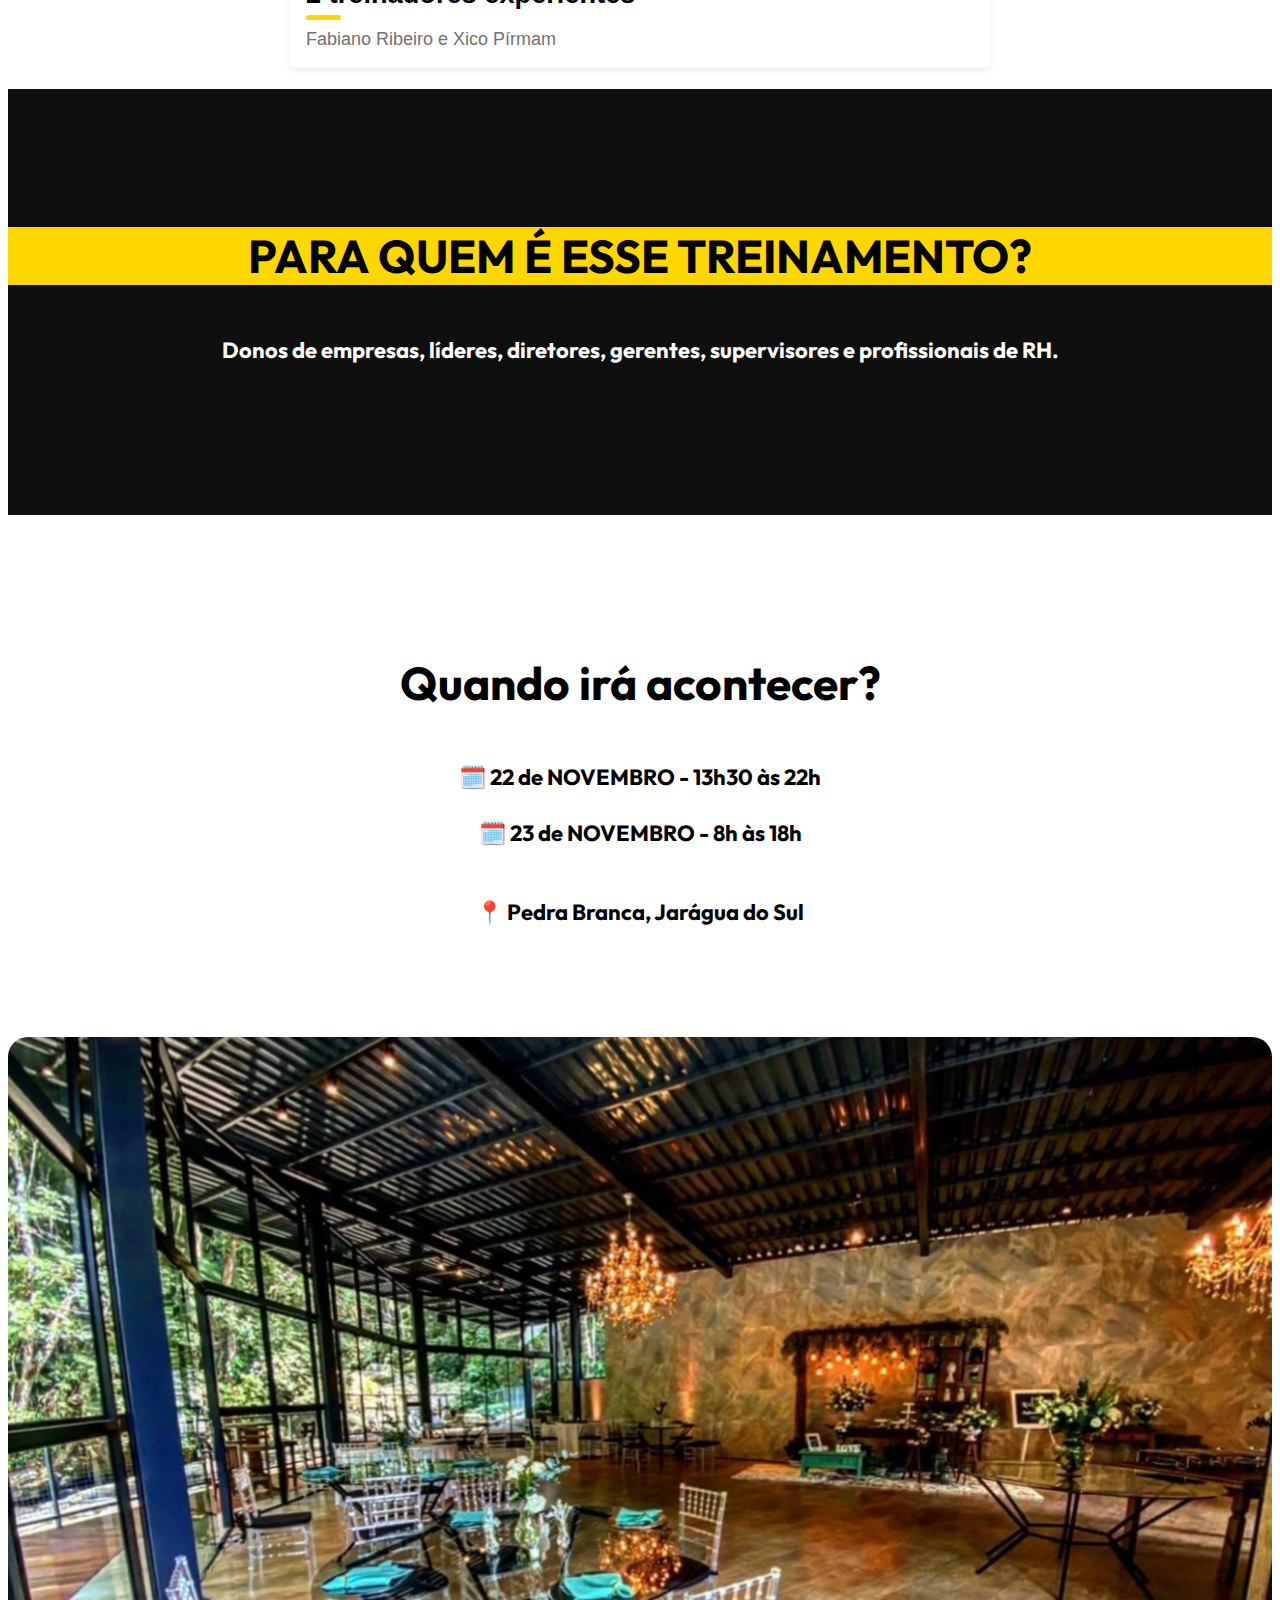
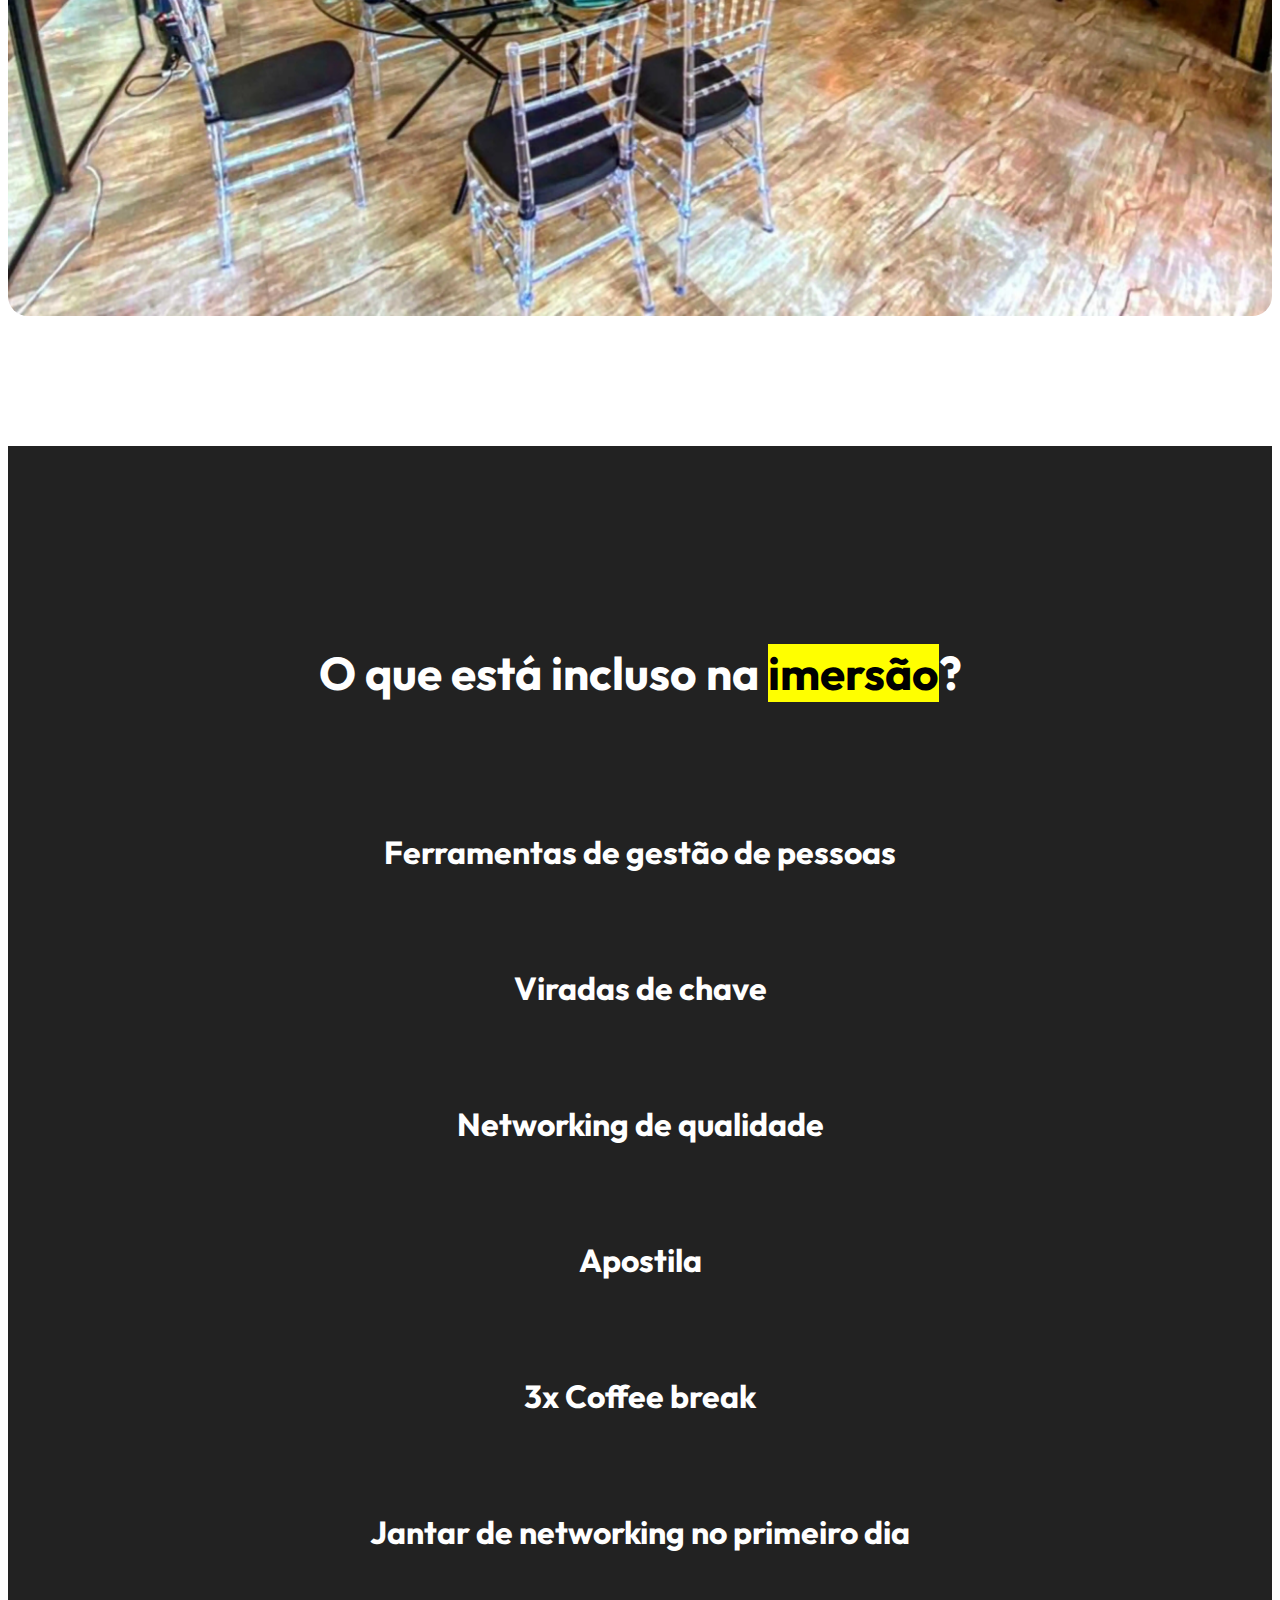
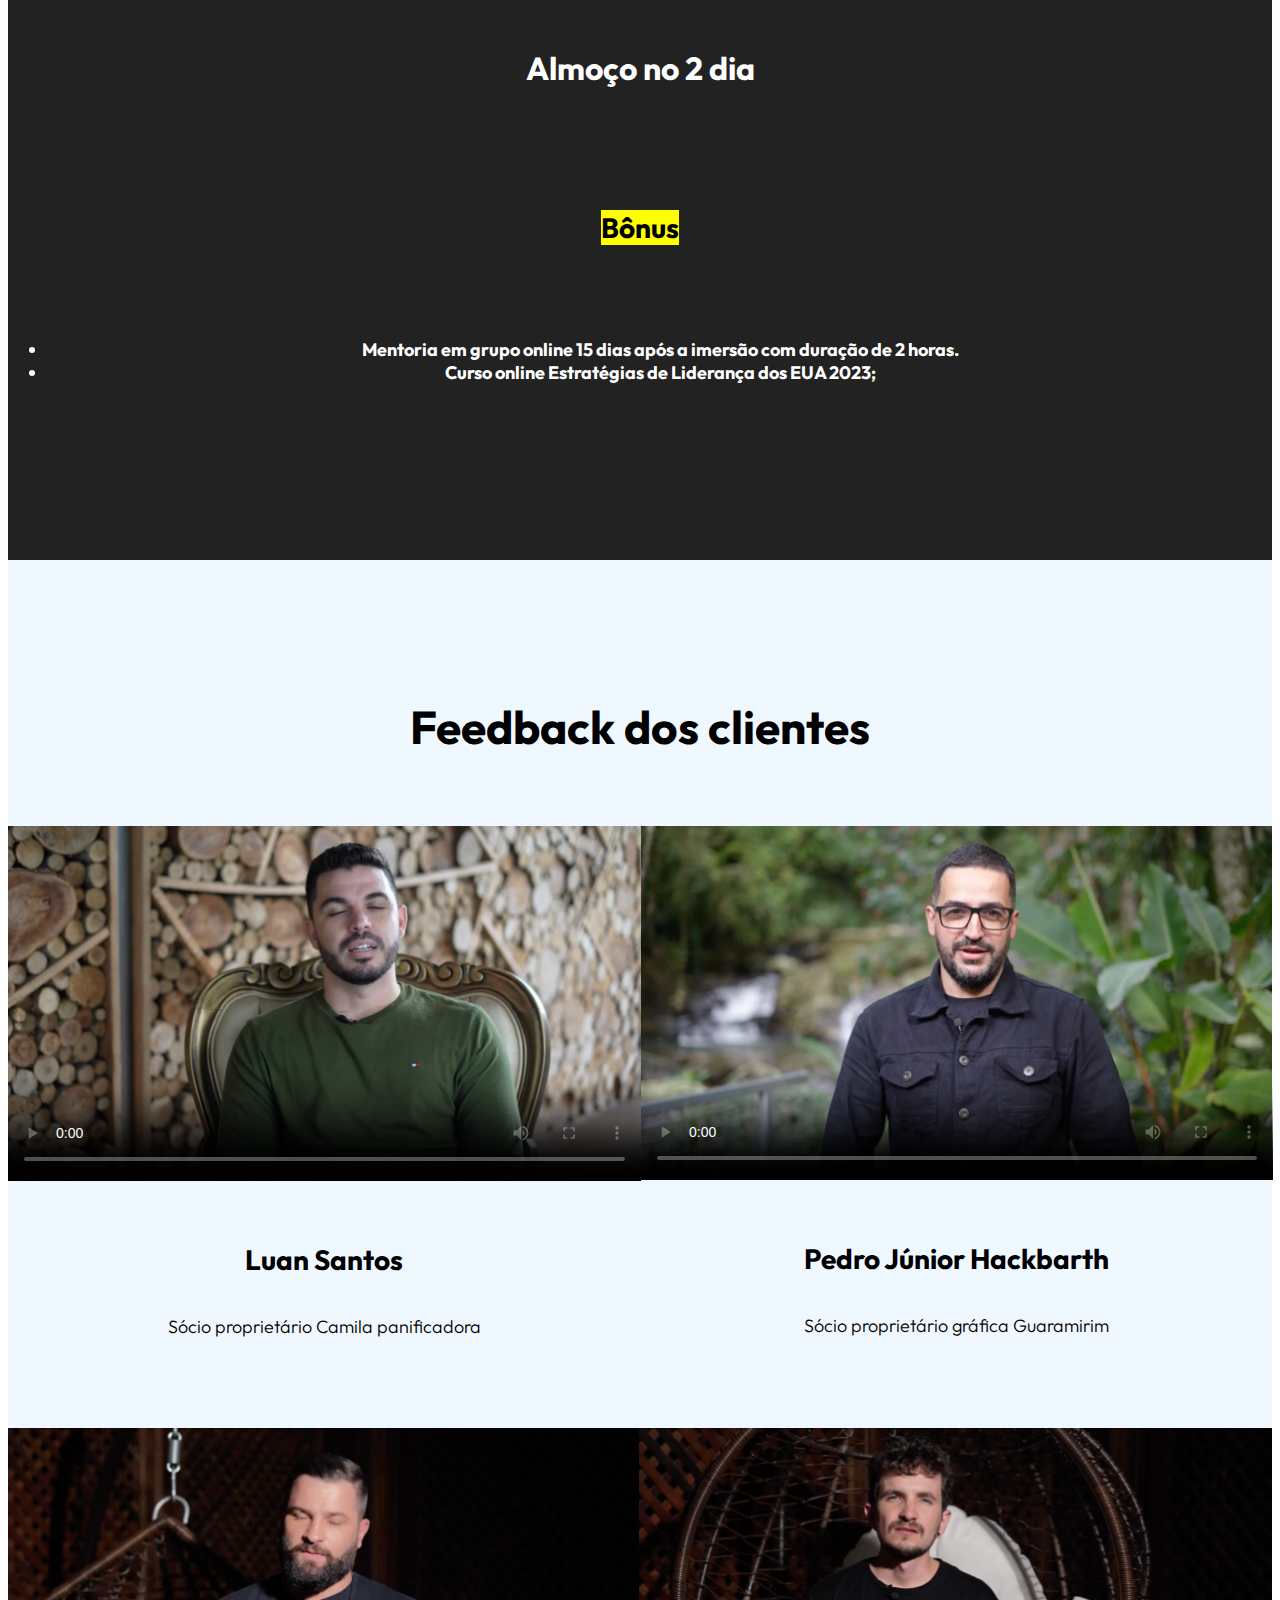
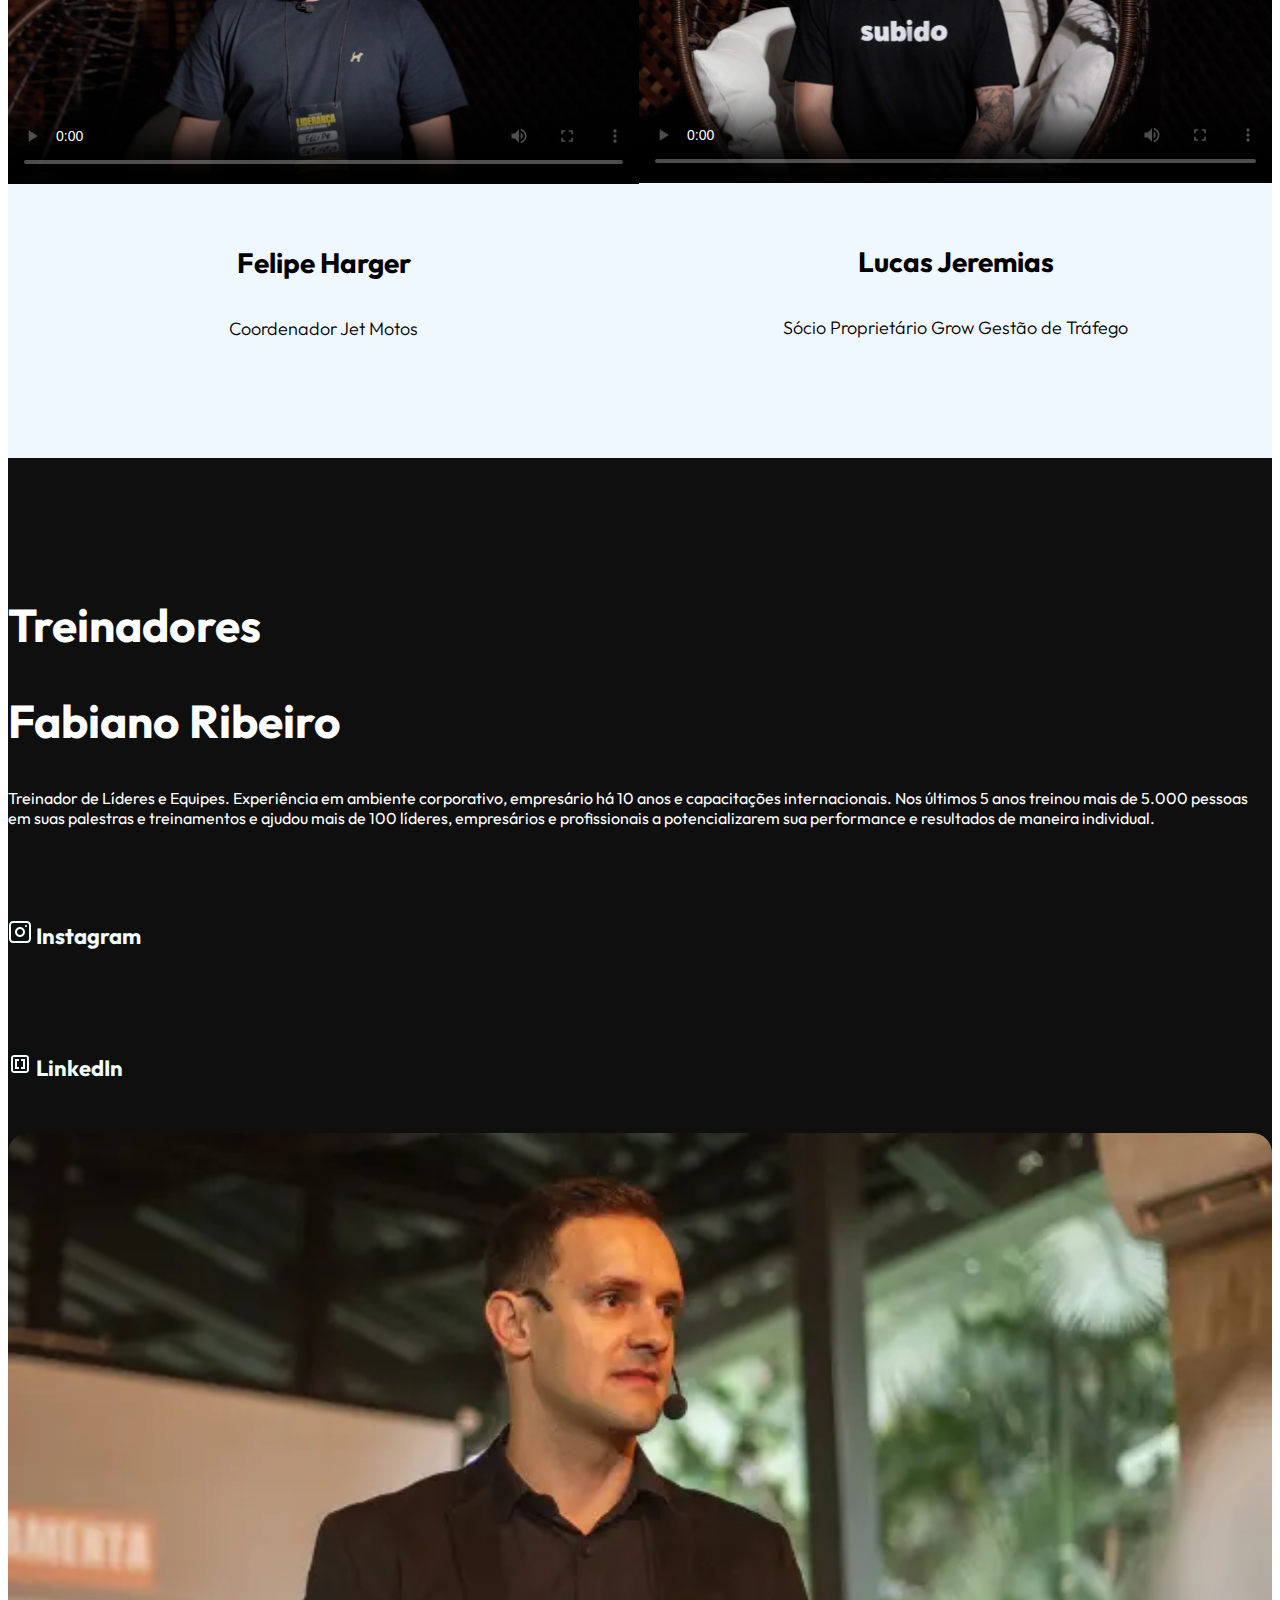
==== commit 3e8ca755: "att" ====
--- a/LP/index.html
+++ b/LP/index.html
@@ -1089,7 +1089,7 @@
     <!-- <script src="js/click-scroll.js"></script> -->
     <!-- <script src="js/custom.js"></script> -->
 
-    <a href="https://wa.me/5547984567337?text=Tenho+interesse+na+*Imers%C3%A3o+de+Lideran%C3%A7a+e+Gest%C3%A3o+de+Pessoas+(LP)" class="whatsApp" target="_blank"><img style="width: 60px; height: 60px;" src="/LP/images/whatsapp.png" alt=""></a>
+    <a href="https://wa.me/5547984567337?text=Tenho+interesse+na+*Imers%C3%A3o+de+Lideran%C3%A7a+e+Gest%C3%A3o+de+Pessoas+(LP)" class="whatsApp" target="_blank"><img style="width: 60px; height: 60px;" src="/LP/images/whatsapp (convert.io).webp" alt=""></a>
 
 </body>
 
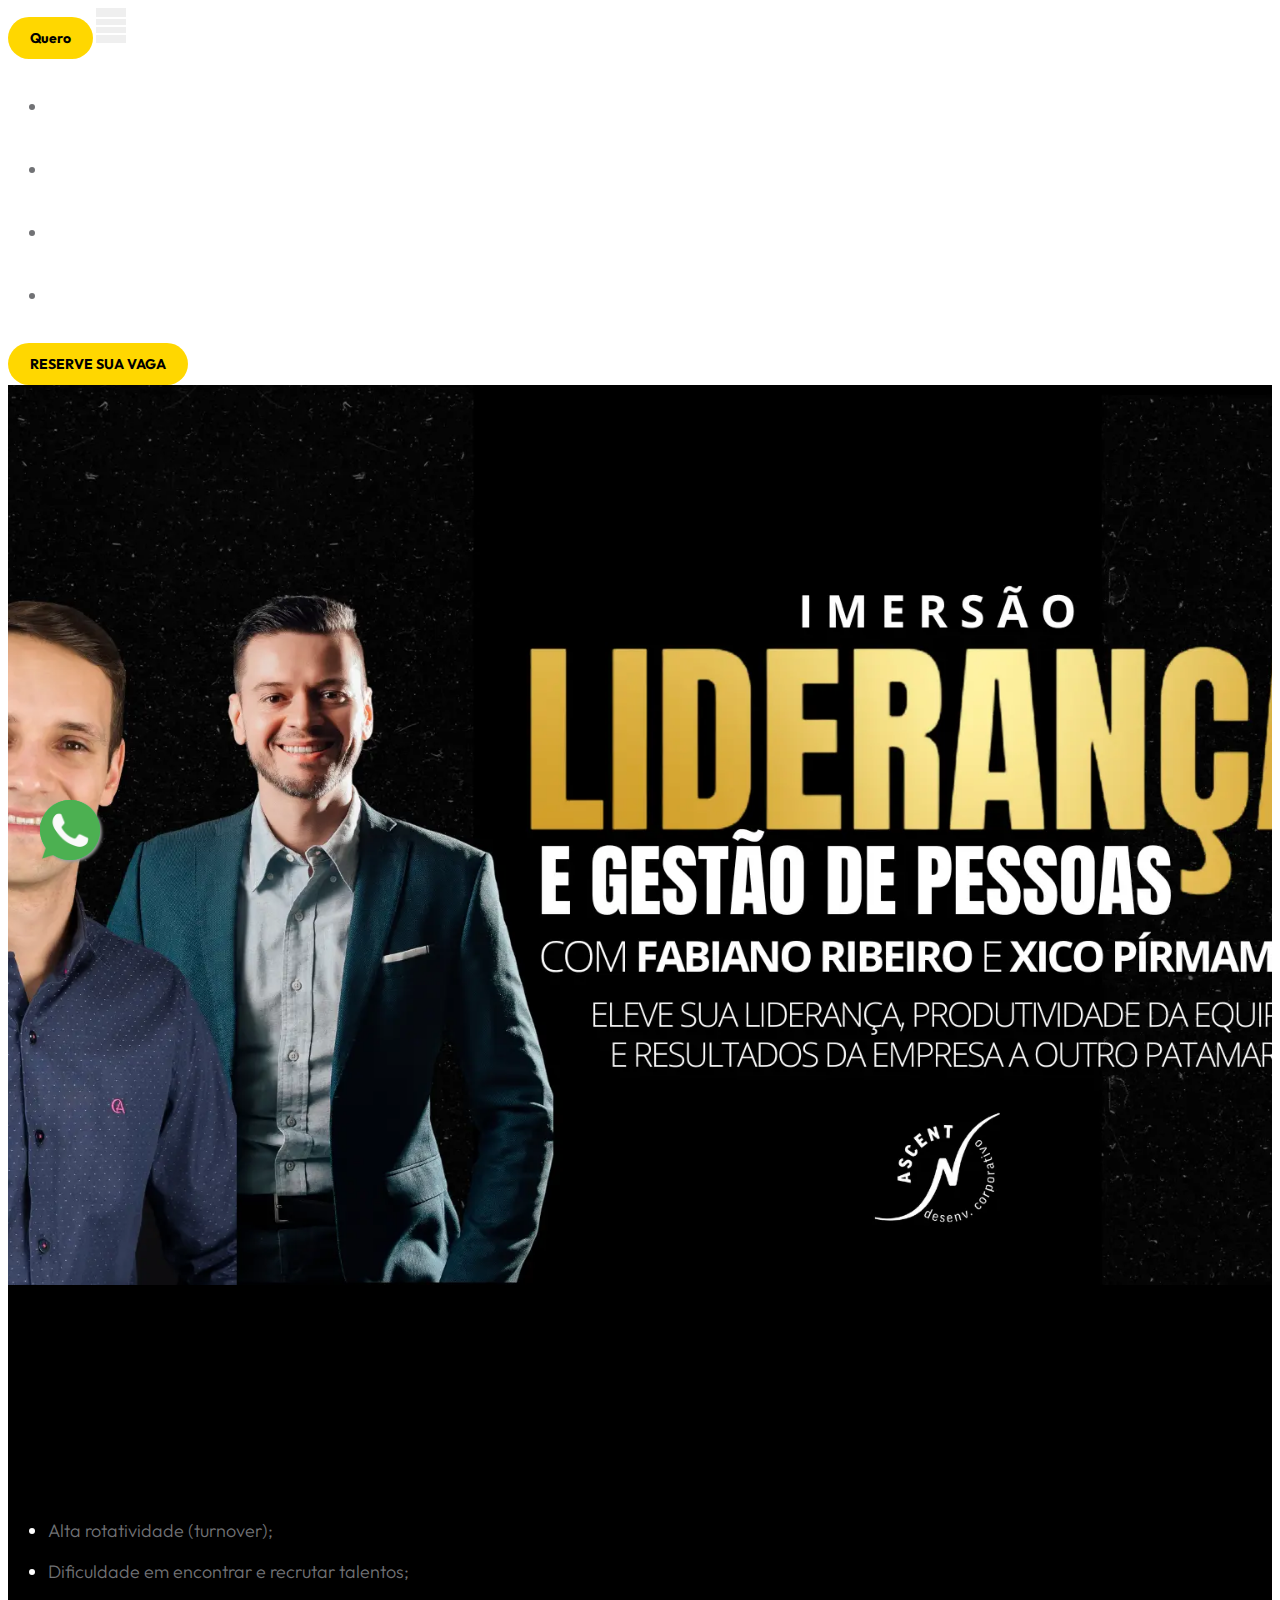
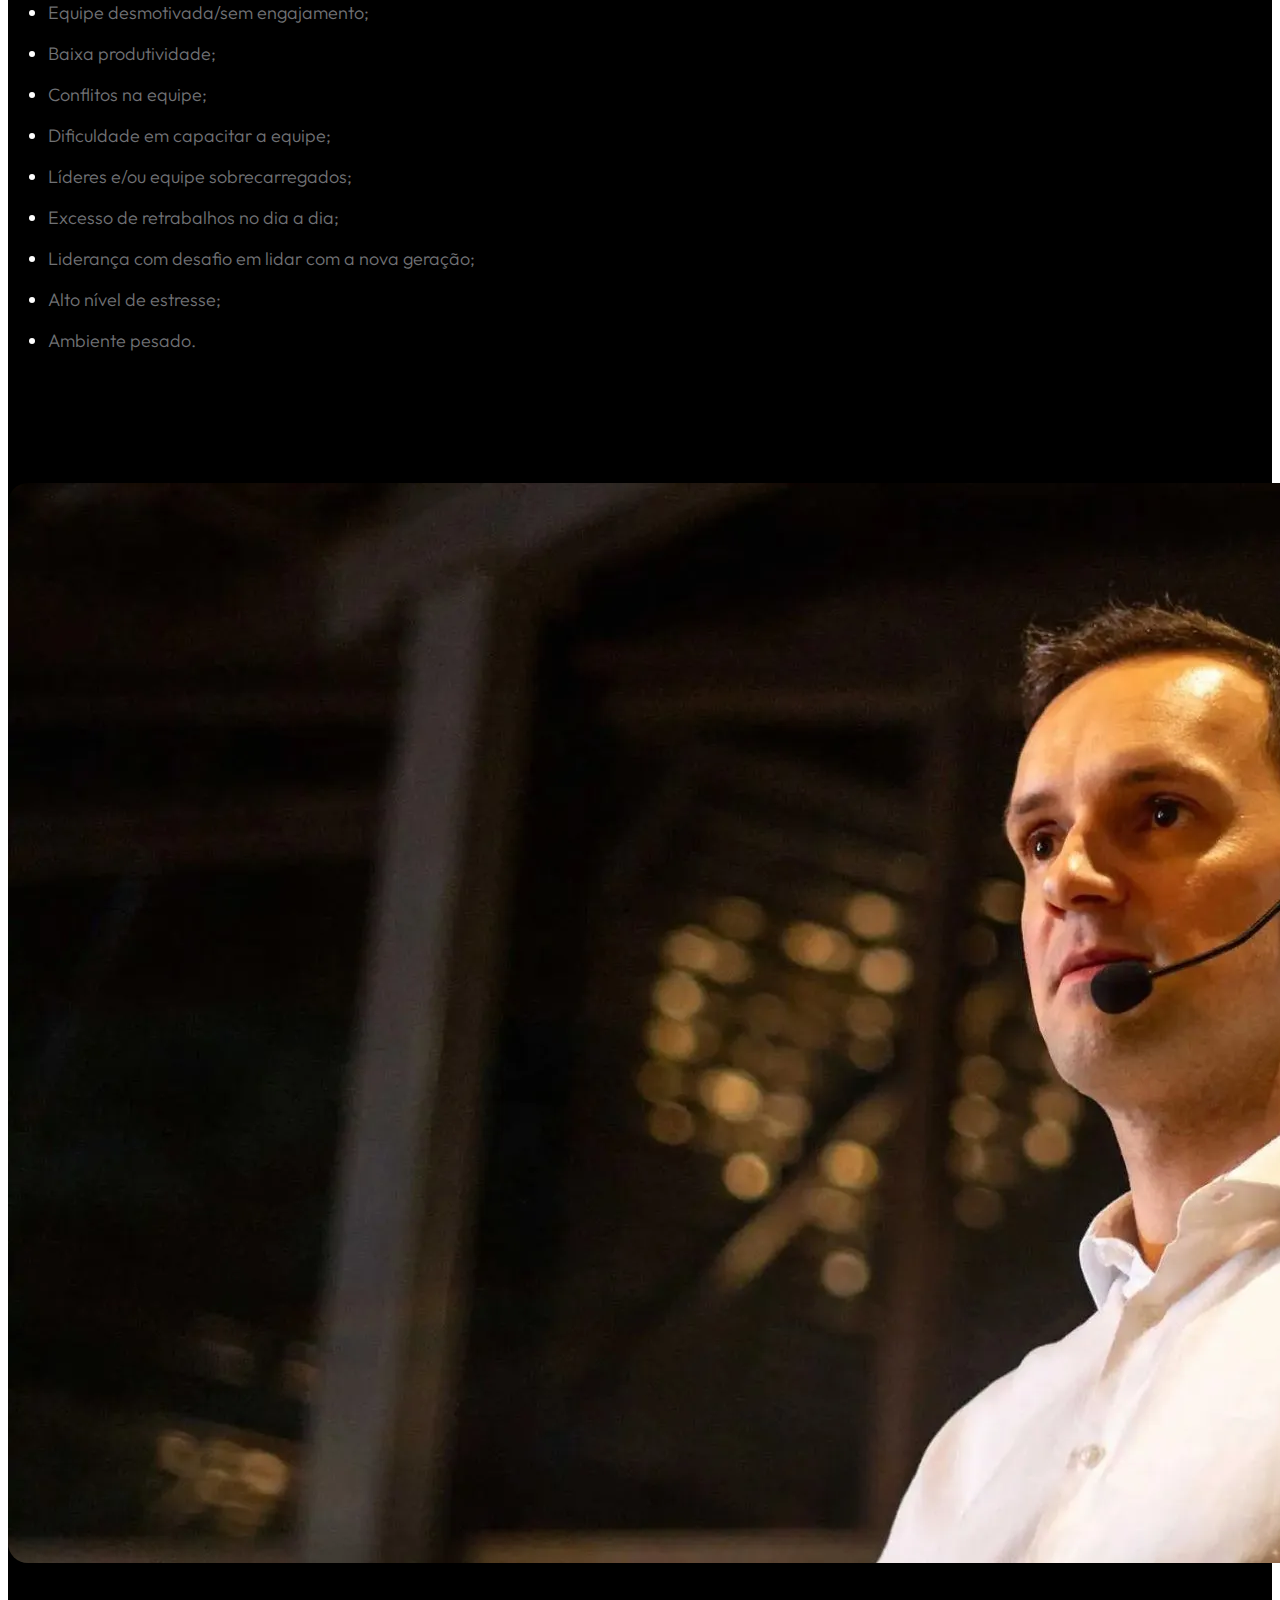
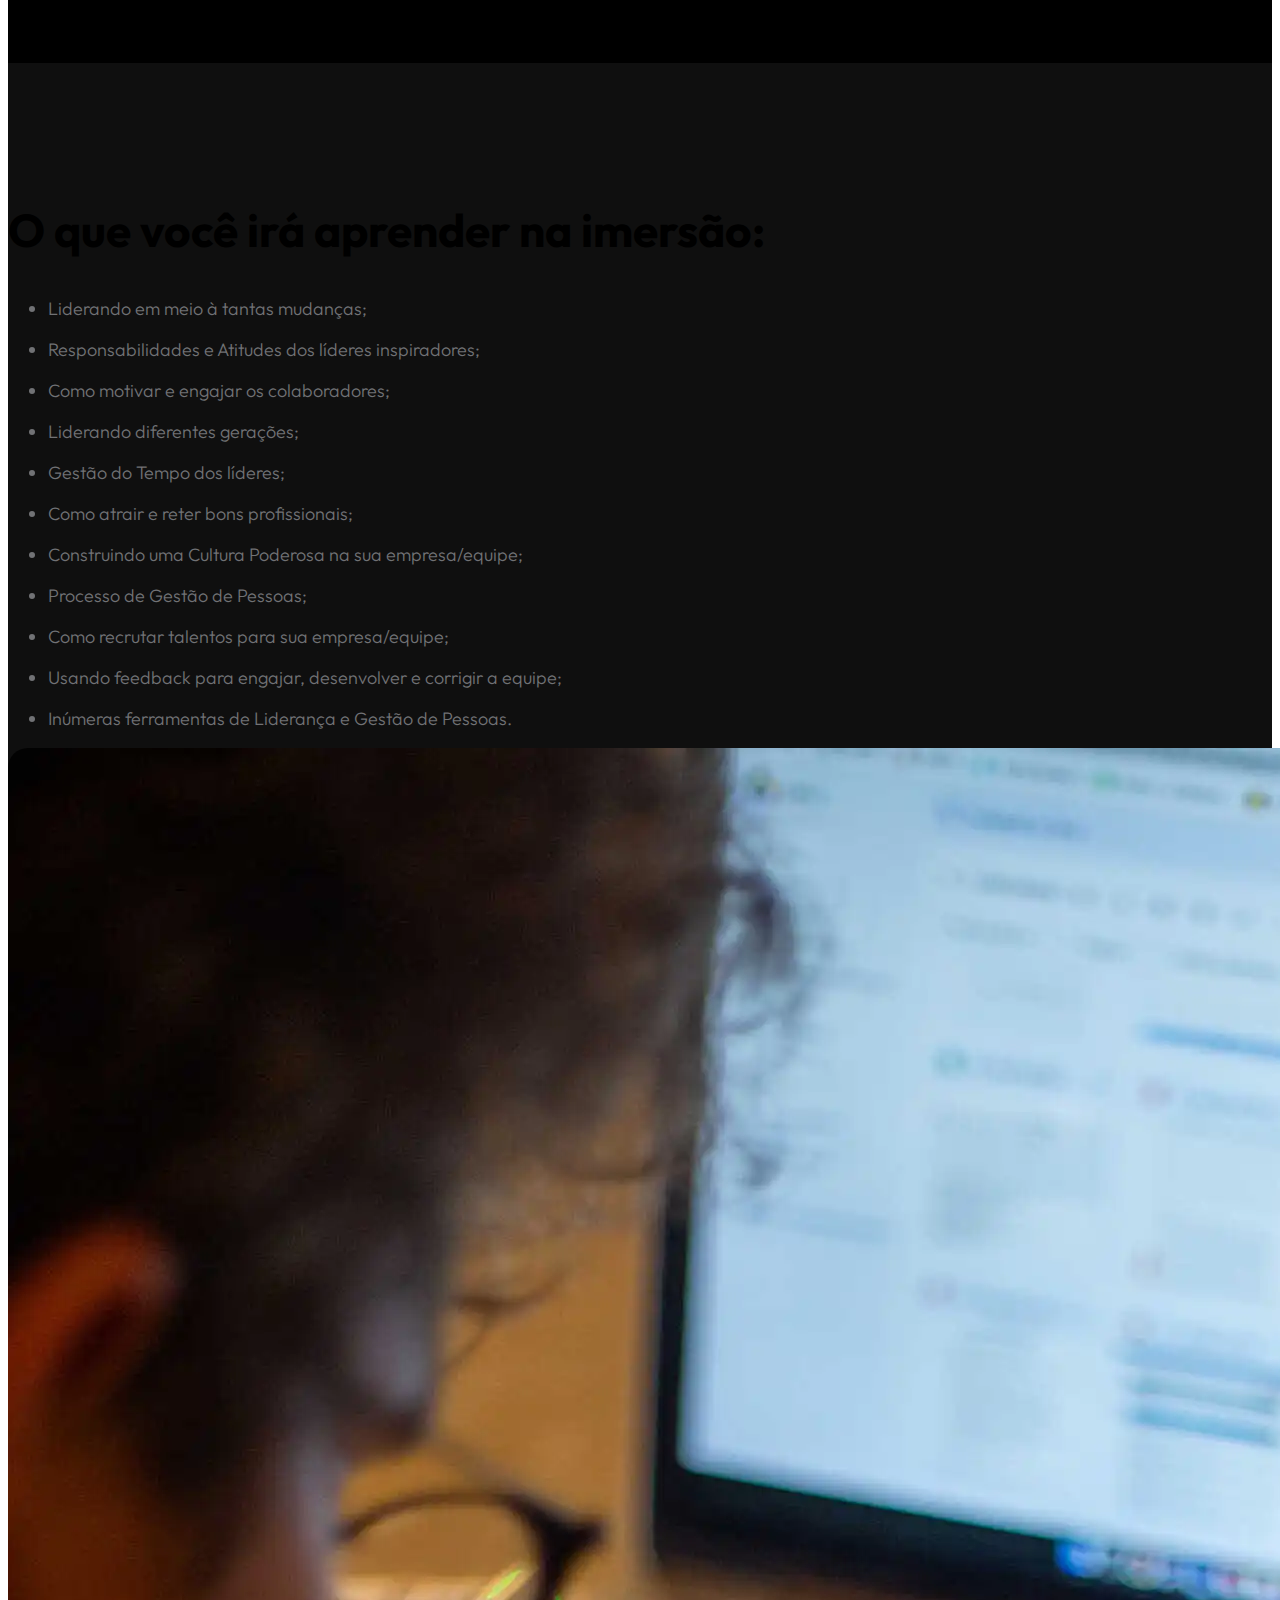
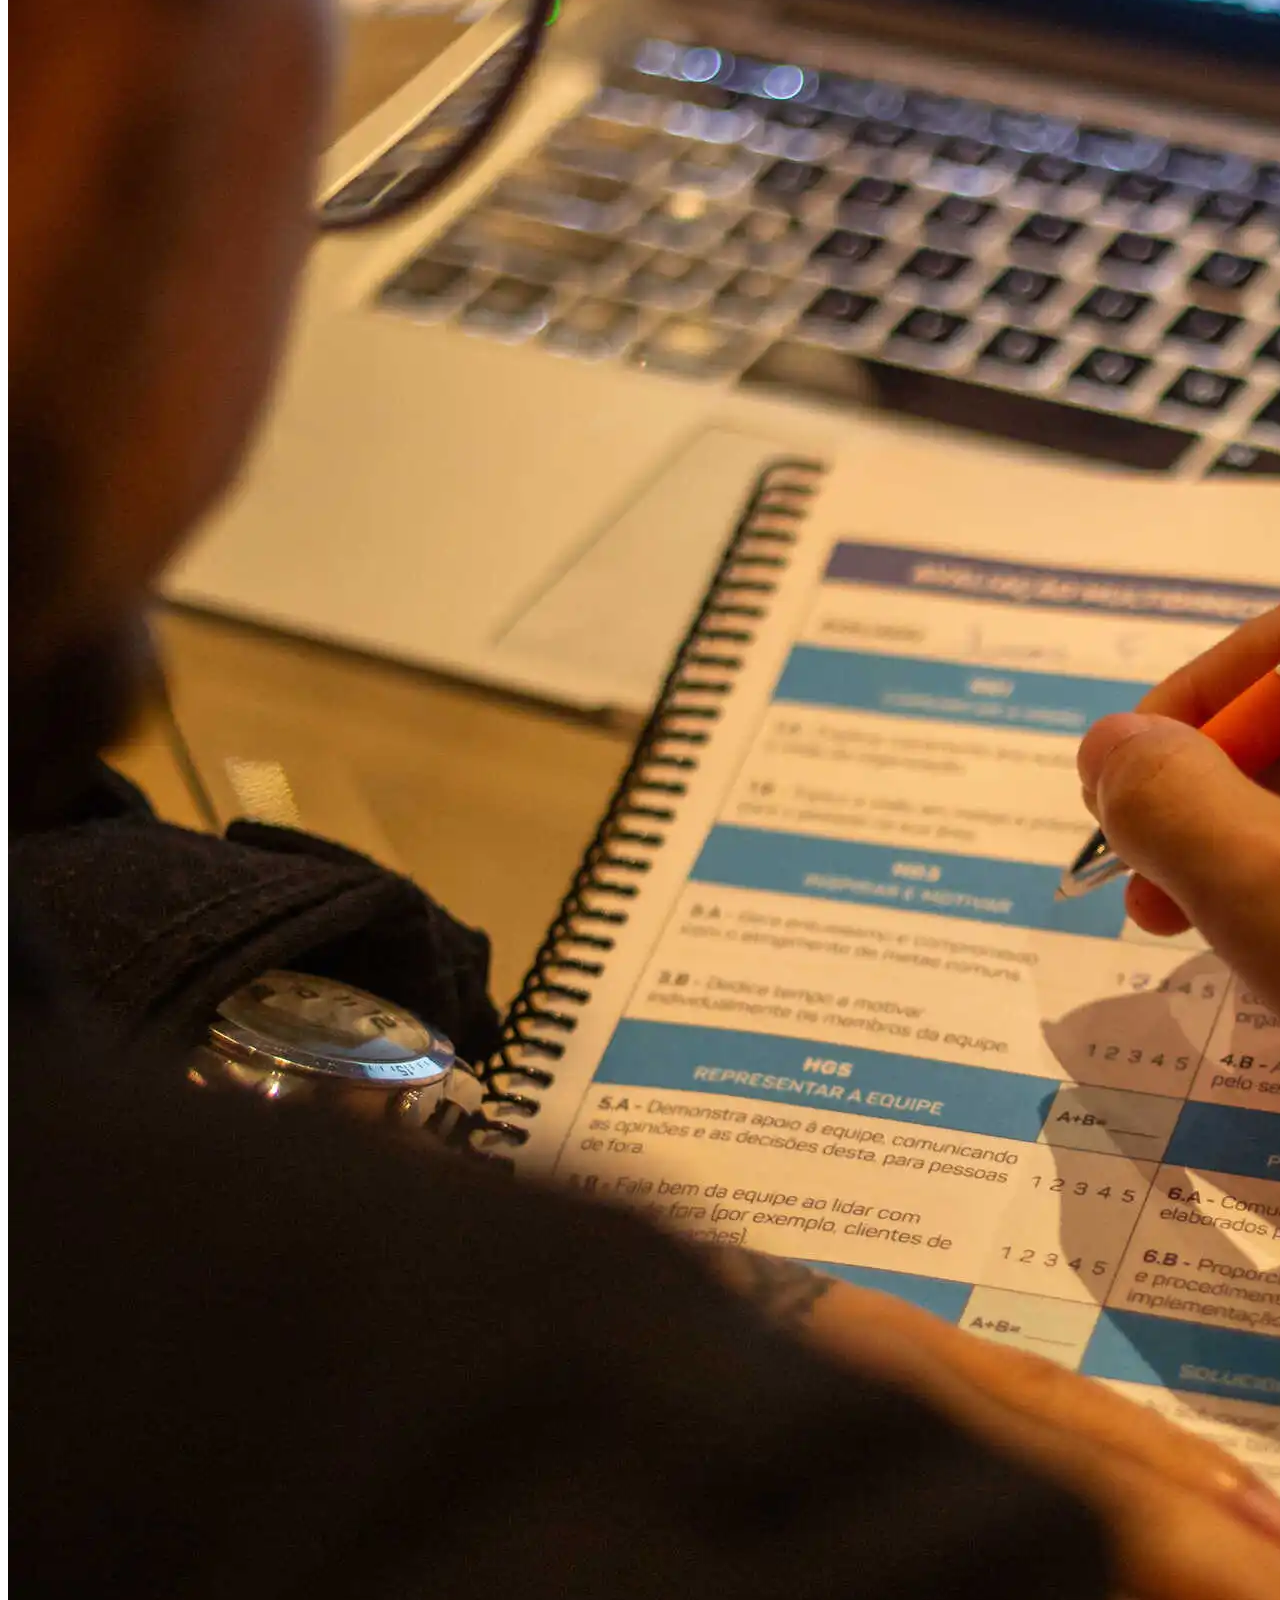
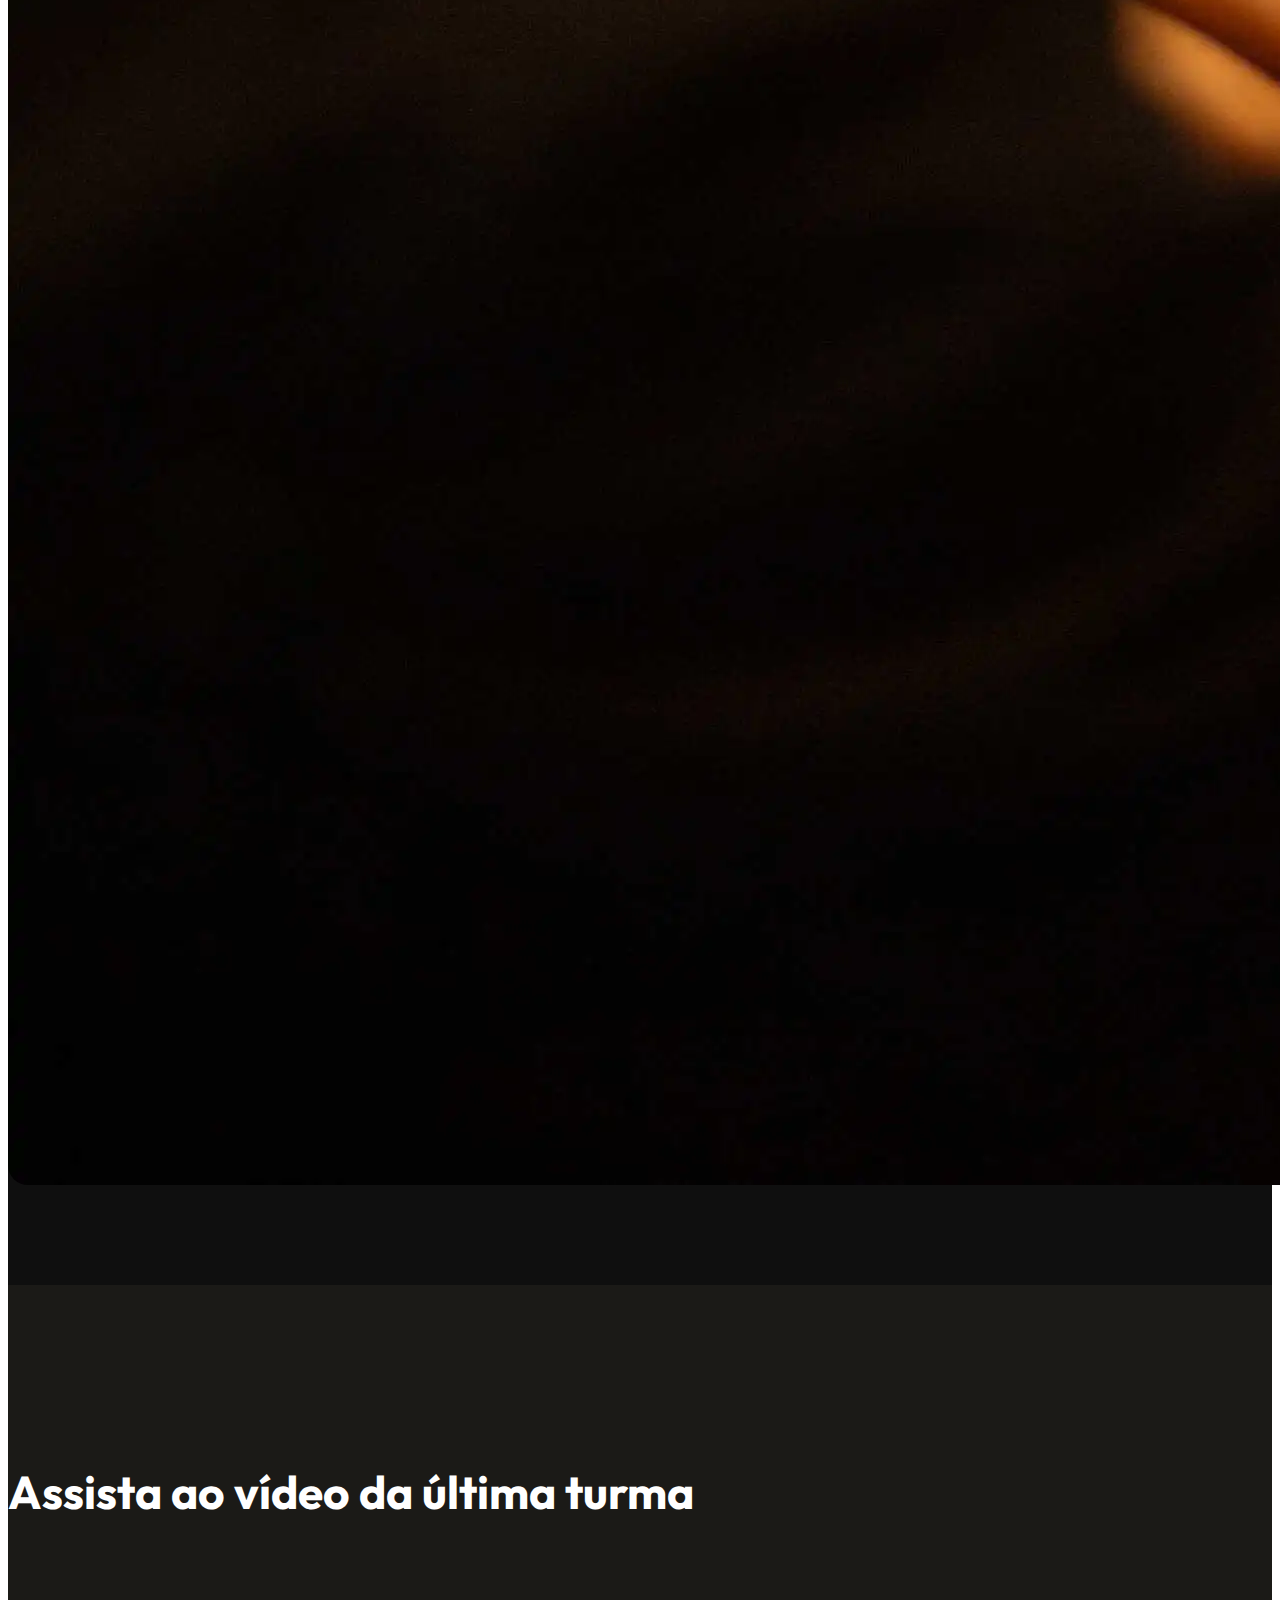
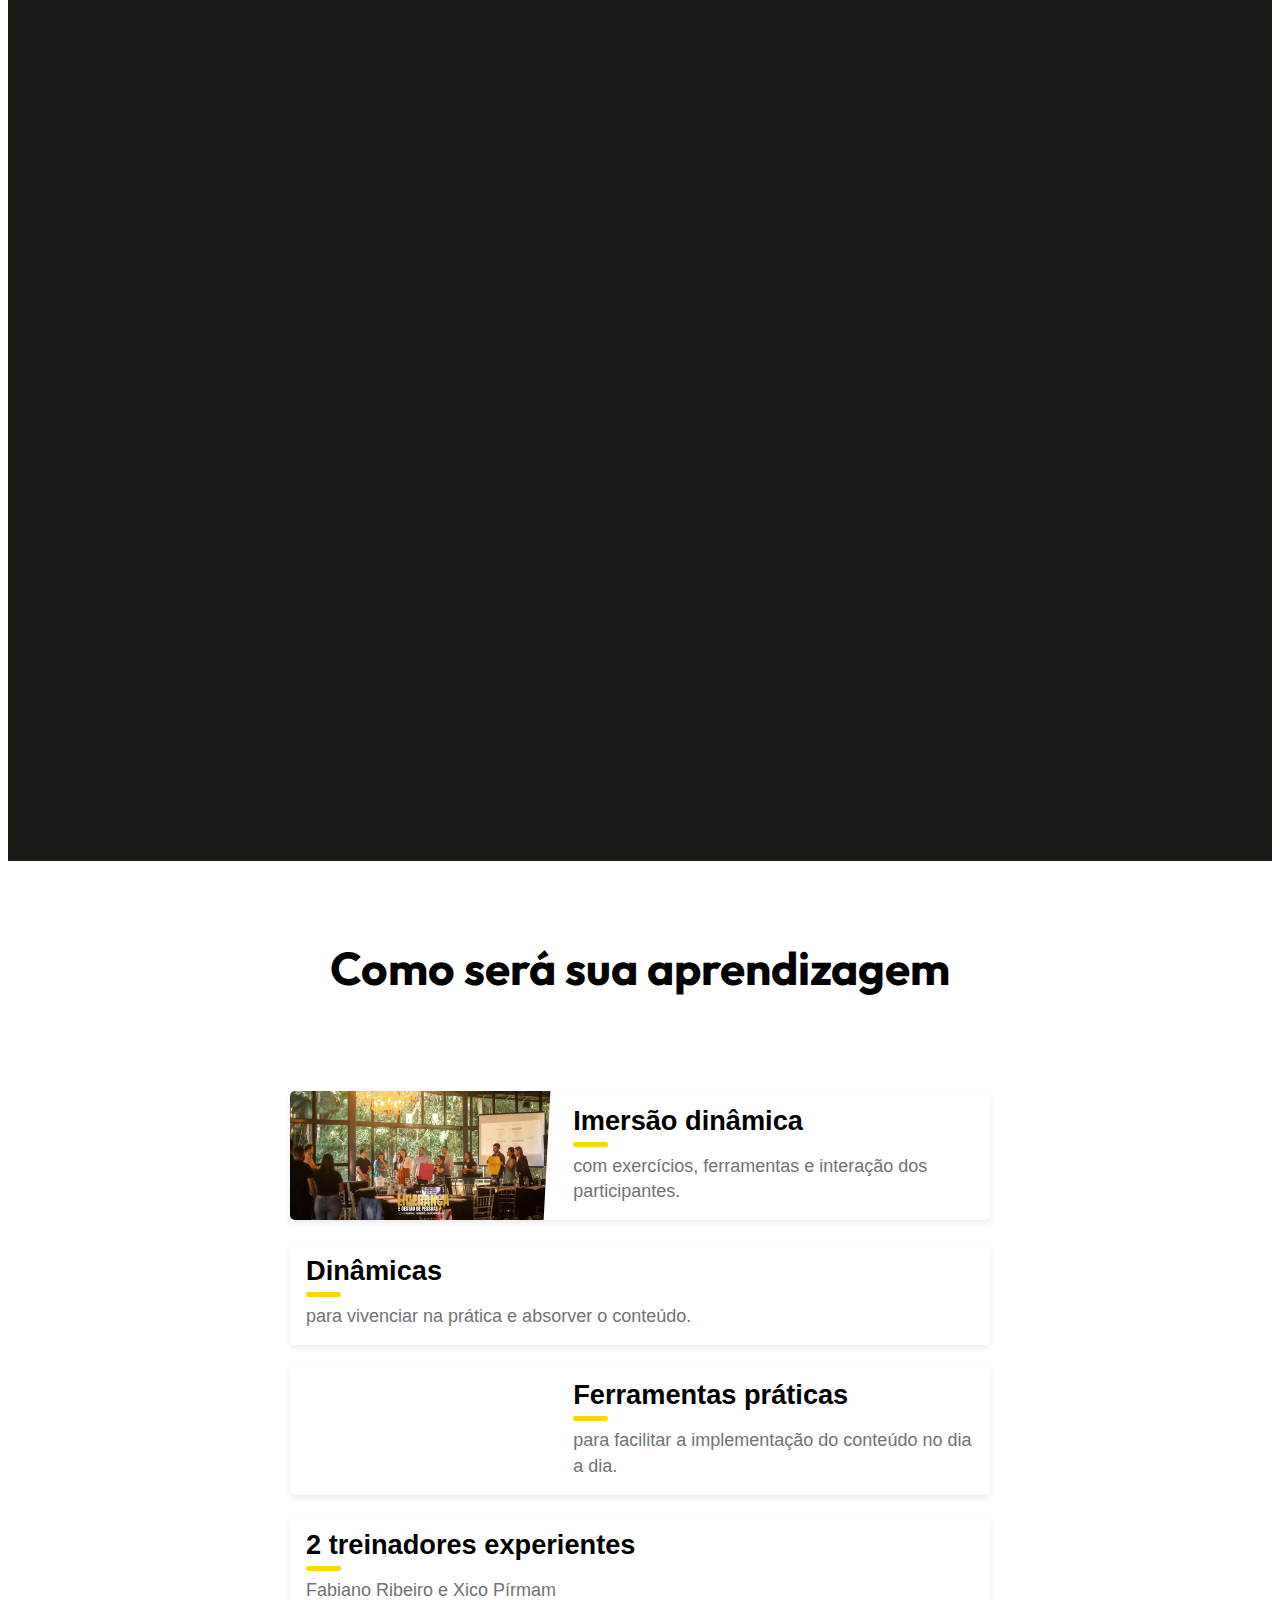
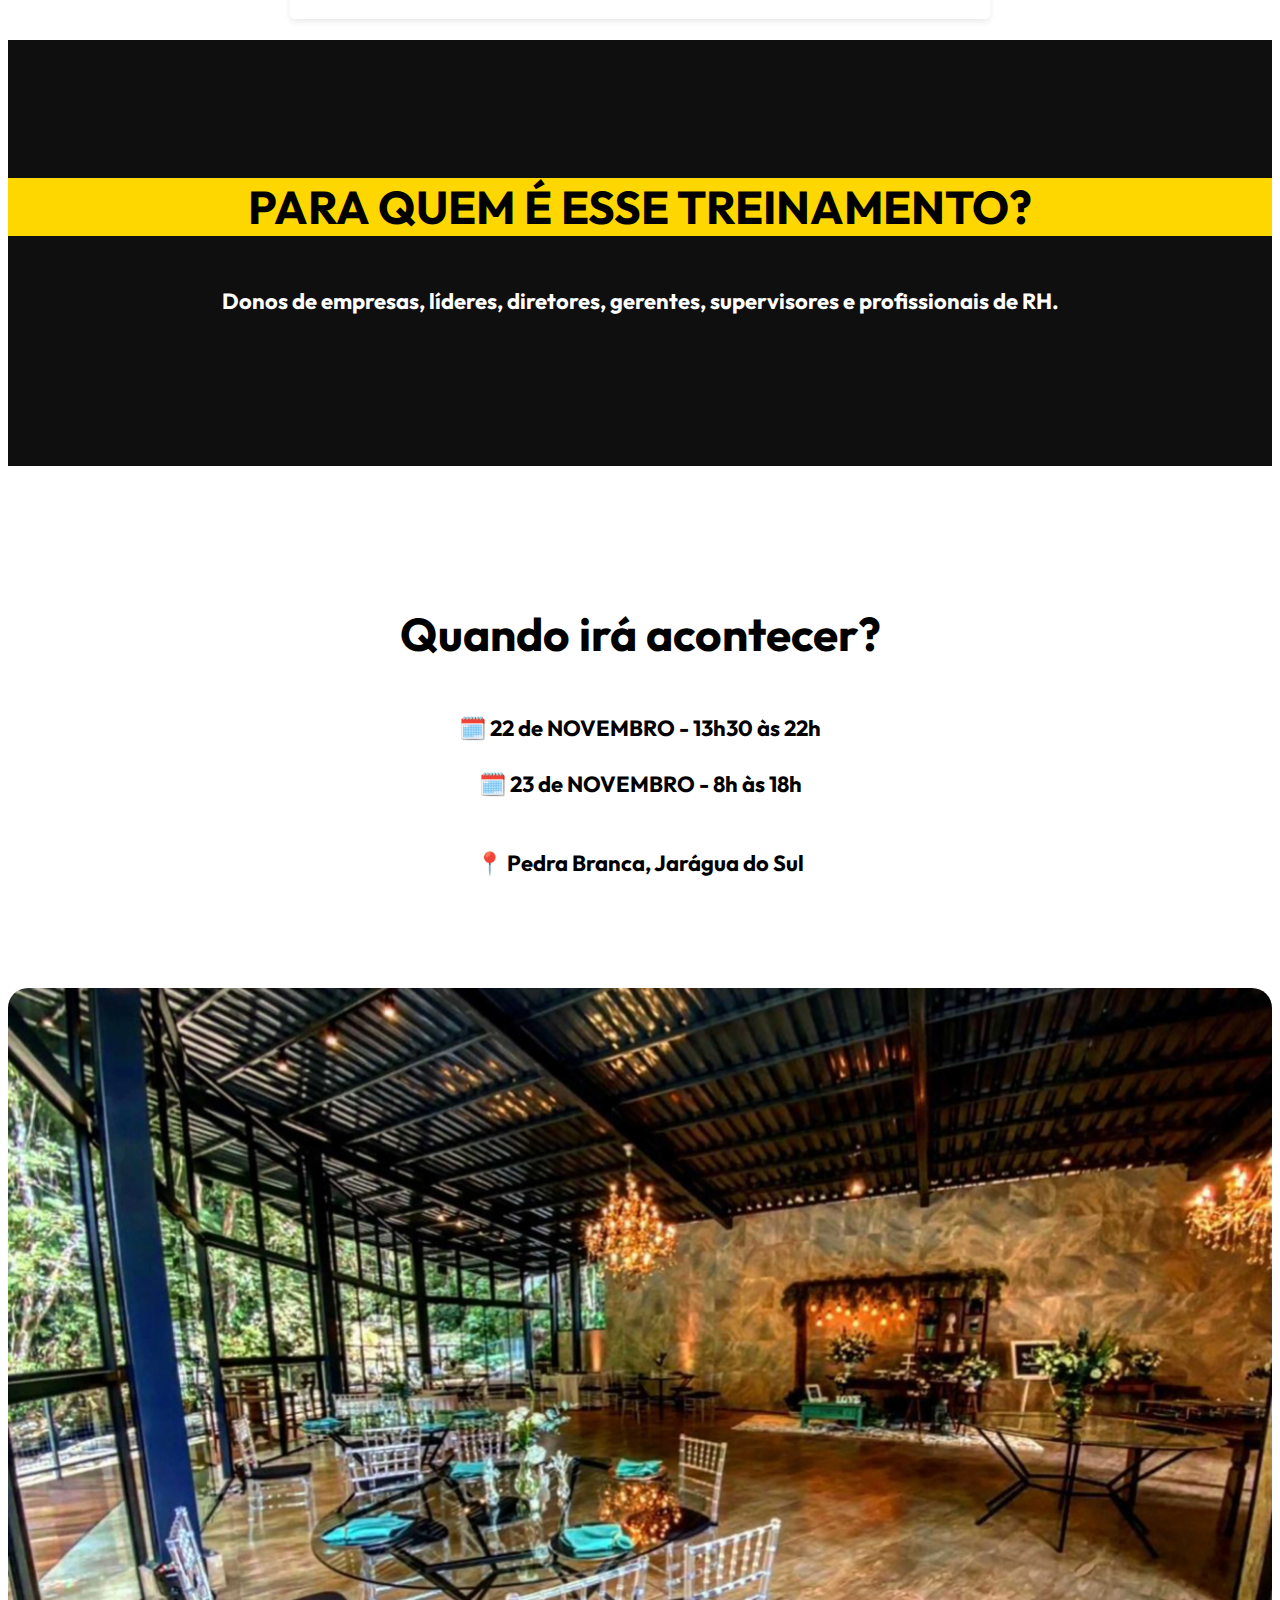
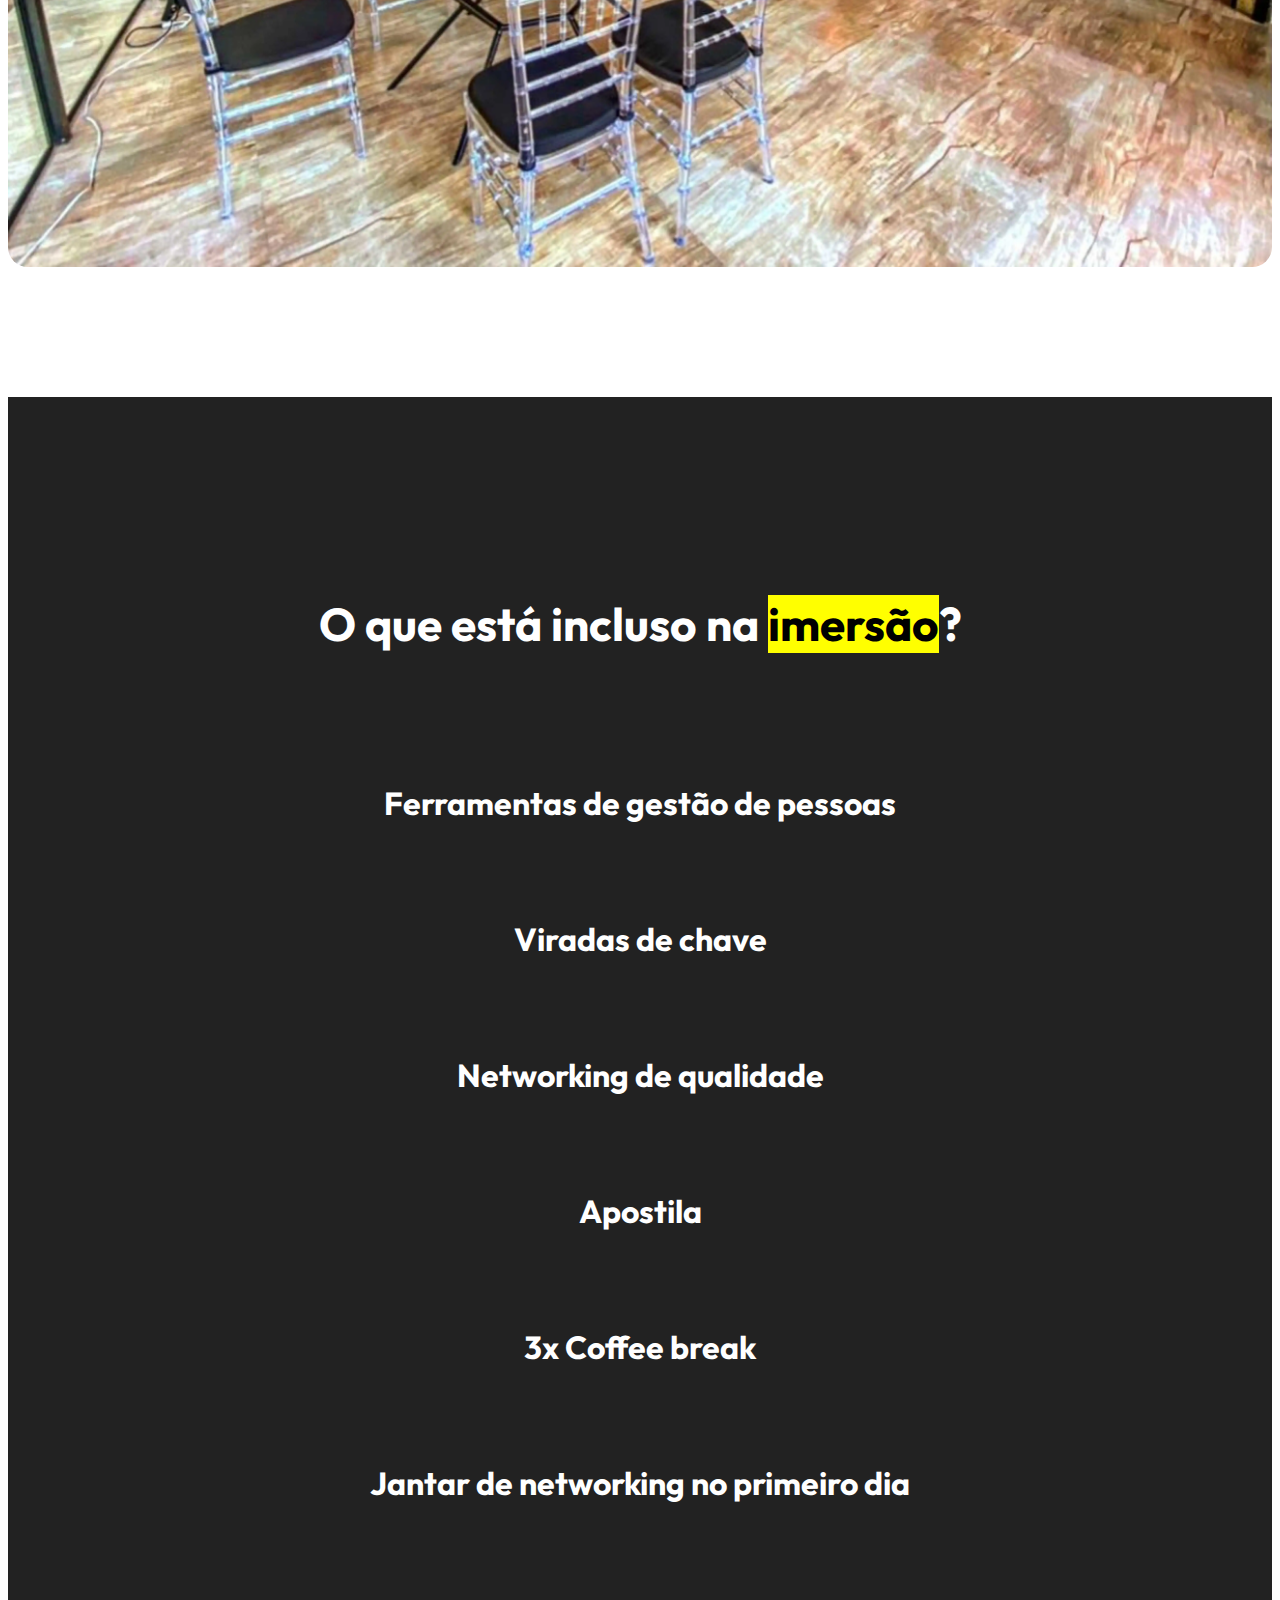
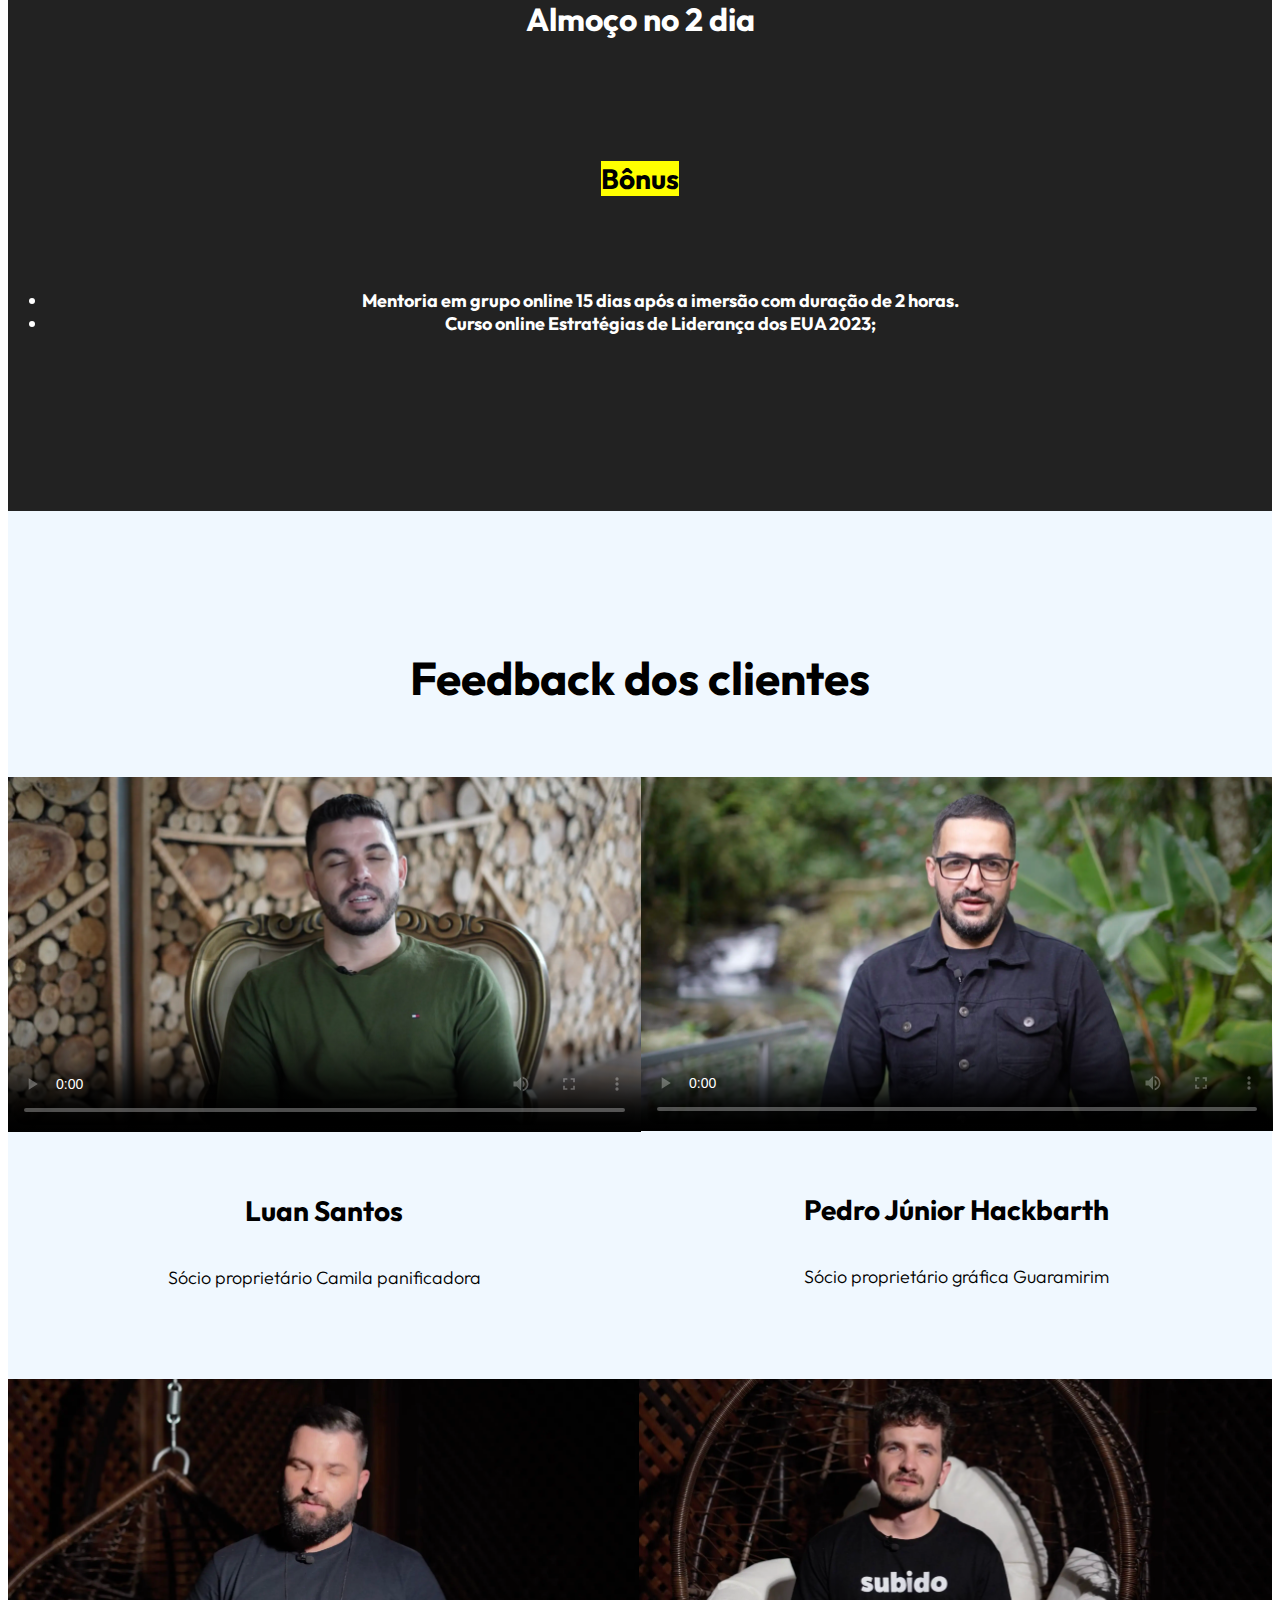
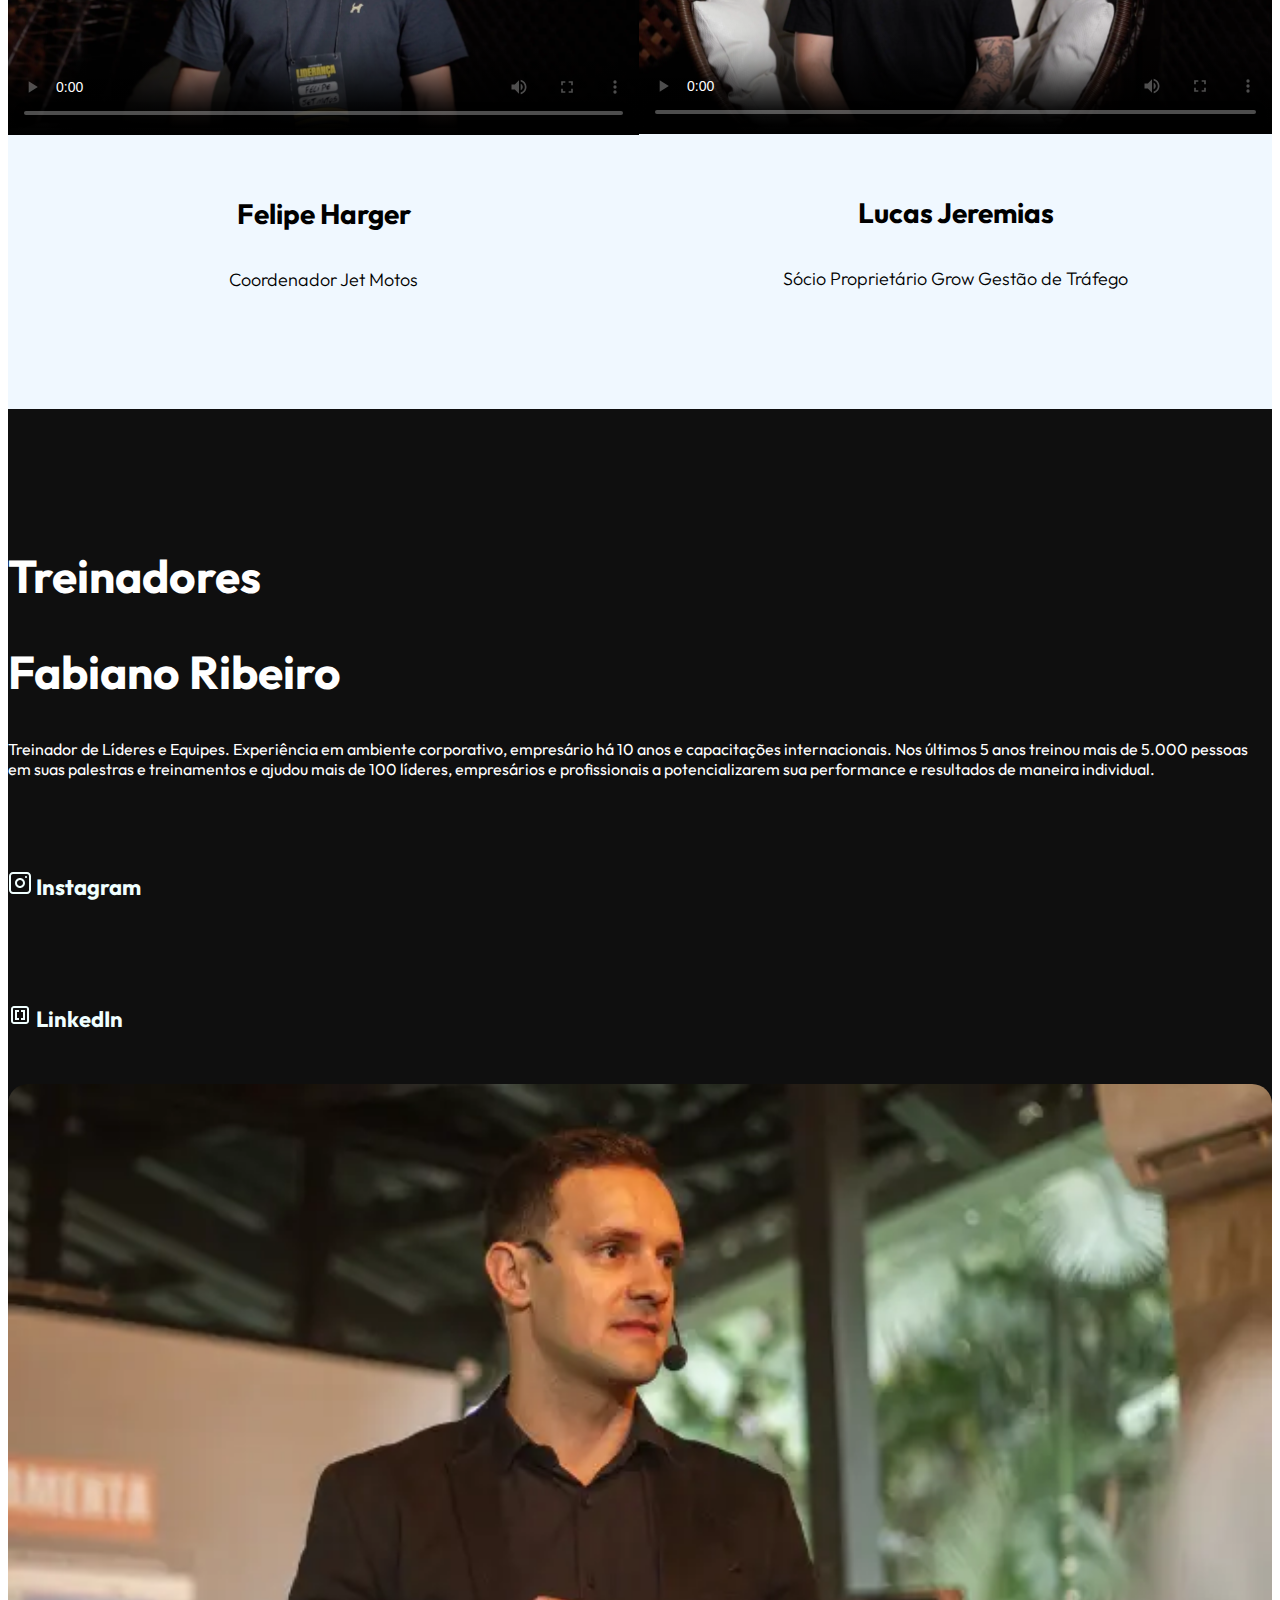
==== commit ca3f439f: "att" ====
--- a/LP/index.html
+++ b/LP/index.html
@@ -86,33 +86,76 @@
         </nav>
 
 
-        <section class="hero-section" id="section_1">
+        <section class="hero d-flex flex-column justify-content-center align-items-center" id="home">
+
+            <div class="bg-overlay"></div>
+
+               <div class="container">
+                    <div class="row">
+
+                         <div class="col-lg-8 col-md-10 mx-auto col-12">
+                              <div class="hero-text mt-5 text-center">
+
+                                    <!-- <h6 data-aos="fade-up" data-aos-delay="300">교우에</h6> -->
+                                    <br>
+                                    <br>
+                                    <br>
+                                    <br>
+                                    <br>
+                                    <br>
+                                    
+
+                                    <!-- <h1 class="text-white" data-aos="fade-up" data-aos-delay="500">arte marcial para toda a família</h1> -->
+
+                                    <!-- <h6 class="text-white" data-aos="fade-up" data-aos-delay="500">Somos uma escola que segue os ensinamentos clássicos do 
+                                        Taekwondo e das Artes Marciais para todas as idades. 
+                                        </h6> -->
+<br>
+                                        <!-- <h9 class="text-white" data-aos="fade-up" data-aos-delay="500">crianças, adolescentes e adultos</h9> -->
+                                        <br>
+                                        <br>
+                                        
+                                        <!-- <a href="https://wa.me/554896532619" class="btn custom-btn bg-color mt-3" data-aos="fade-up" data-aos-delay="300" data-toggle="modal" >AGENDE SUA EXPERIÊNCIA</a> -->
+                                        <!-- <a href="/intensivo.html" class="btn custom-btn bordered mt-3" data-aos="fade-up" data-aos-delay="700">Intensivo de verão</a> -->
+                                        <br>
+                                        <br>
+                                     
+                                        <!-- <p class="text-white" data-aos="fade-up" data-aos-delay="200">Faça o plano de experiência e ganhe a taxa de matrícula e uniforme grátis</p> -->
+                              </div>
+                         </div>
+
+                    </div>
+               </div>
+               
+     </section>
+     
+        <!-- <section class="hero-section" id="section_1">
             <div class="section-overlay"></div>
 
             <div class="container d-flex justify-content-center align-items-center">
                 <div class="row">
 
-                    <!-- <div class="col-12 mt-auto mb-5 text-center">
+                    <div class="col-12 mt-auto mb-5 text-center">
                         <small>ASCENT DESENVOLVIMENTO CORPORATIVO APRESENTA</small>
 
                         <h1 class="text-white mb-5"> Imersão Liderança e Gestão de Pessoas</h1>
 
                         <a class="btn custom-btn smoothscroll" href="#section_15" style="color: black;">Quero fazer parte</a>
-                    </div> -->
+                    </div>
 
                     <div class="col-lg-12 col-12 mt-auto d-flex flex-column flex-lg-row text-center">
                         <div class="date-wrap">
-                            <!-- <h5 class="text-white">
+                            <h5 class="text-white">
                                 <i class="custom-icon bi-clock me-2"></i>
                                 22 - 23<sup></sup>, Nov 2023
-                            </h5> -->
+                            </h5>
                         </div>
 
                         <div class="location-wrap mx-auto py-3 py-lg-0">
-                            <!-- <h5 class="text-white">
+                            <h5 class="text-white">
                                 <i class="custom-icon bi-geo-alt me-2"></i>
                                 Pedra Branca, Jarágua do Sul
-                            </h5> -->
+                            </h5>
                         </div>
 
                         <div class="social-share">
@@ -155,10 +198,10 @@
                   </video>
                
             </div>
-        </section>
-
-
-        <section class="about-section section-padding" id="">
+        </section> -->
+
+
+        <section style="background-color: black;" class="about-section section-padding" id="">
             <div class="container">
                 <div class="row">
 
--- a/LP/css/templatemo-festava-live.css
+++ b/LP/css/templatemo-festava-live.css
@@ -1683,3 +1683,56 @@
 }
 
 
+/* WHATSAPP */
+
+.whatsApp{
+  position:fixed;
+  width:60px;
+  height:60px;
+  bottom:40px;
+  left:40px;
+  background-color:#25d366;
+  color:#FFF;
+  border-radius:50px;
+  text-align:center;
+  font-size:30px;
+  box-shadow: 2px 2px 3px #999;
+  z-index:100;
+}
+.my-whatsApp{
+  margin-top:16px;
+}
+
+
+
+
+.hero {
+
+
+    /* background-image: url("/LP/images/Foto\ inicial\ \(PC\)\ \(convert.io\).webp") */
+
+
+
+  /* background-image: url("/LP/images/Foto\ inicial\ \(PC\)\ \(convert.io\).webp"); */
+  background-size: cover;
+  background-position: top;
+  background-repeat: no-repeat;
+  vertical-align: middle;
+  min-height: 100vh;
+  position: relative;
+
+
+
+}
+
+@media screen and (max-width: 576px) {
+  .hero {
+    background-image: url(/LP/images/Capa\ LP\ \(mobile\)\ \(1\)\ \(convert.io\).webp);
+  }
+}
+
+@media screen and (min-width: 577px) {
+  .hero {
+    background-image: url(/LP/images/Foto\ inicial\ \(PC\)\ \(convert.io\).webp);
+  }
+}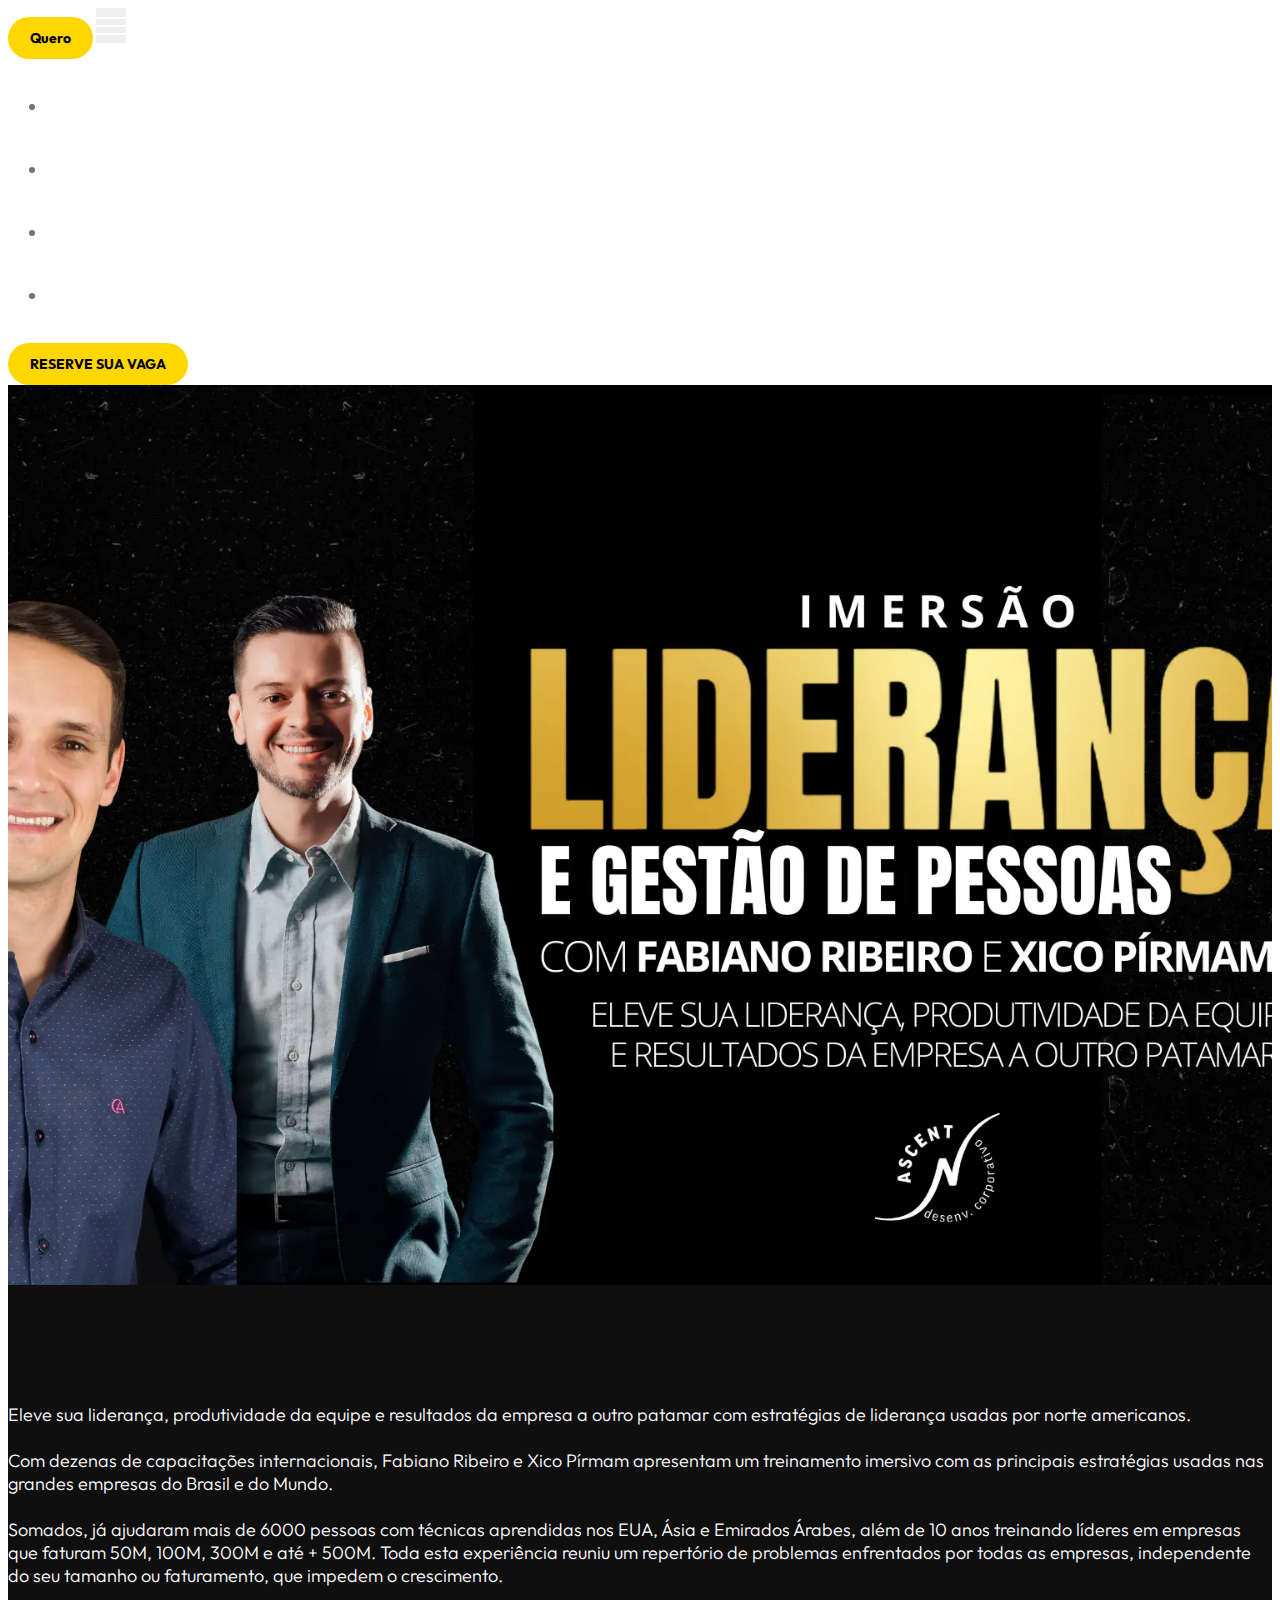
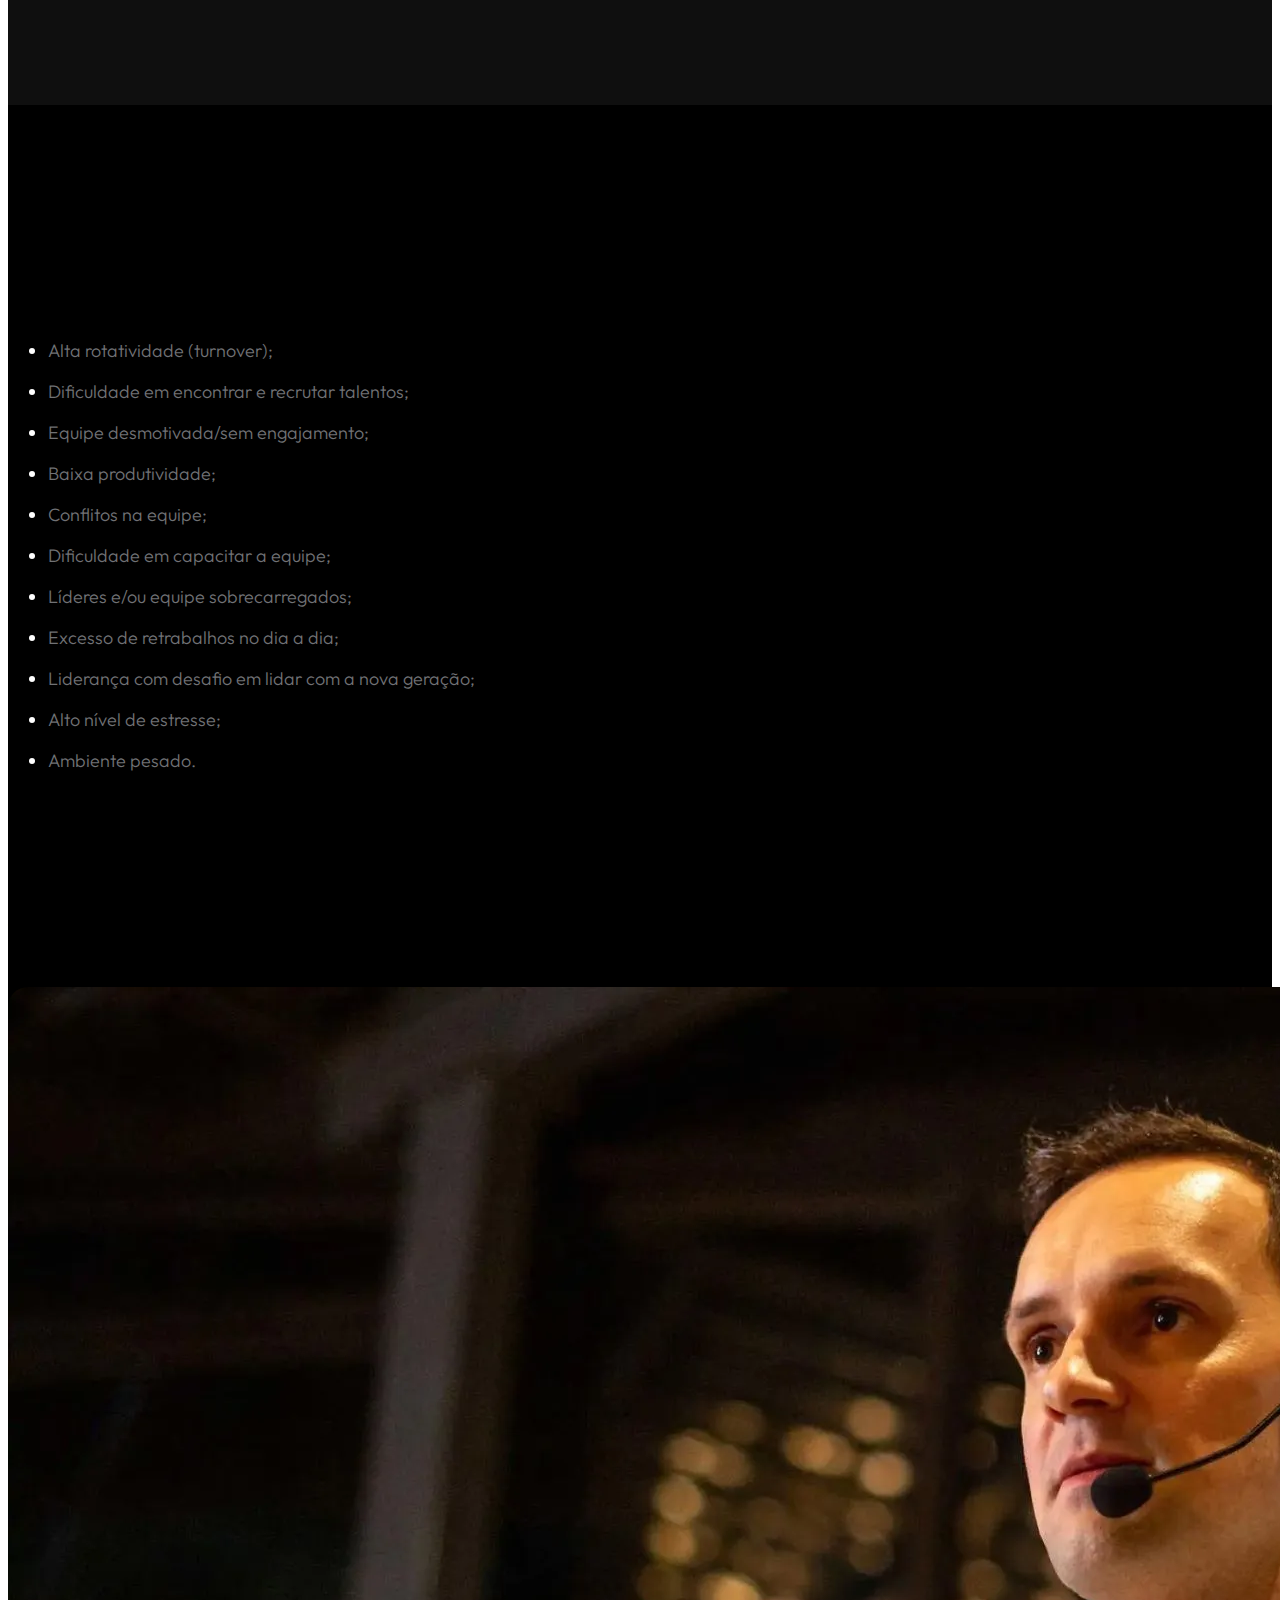
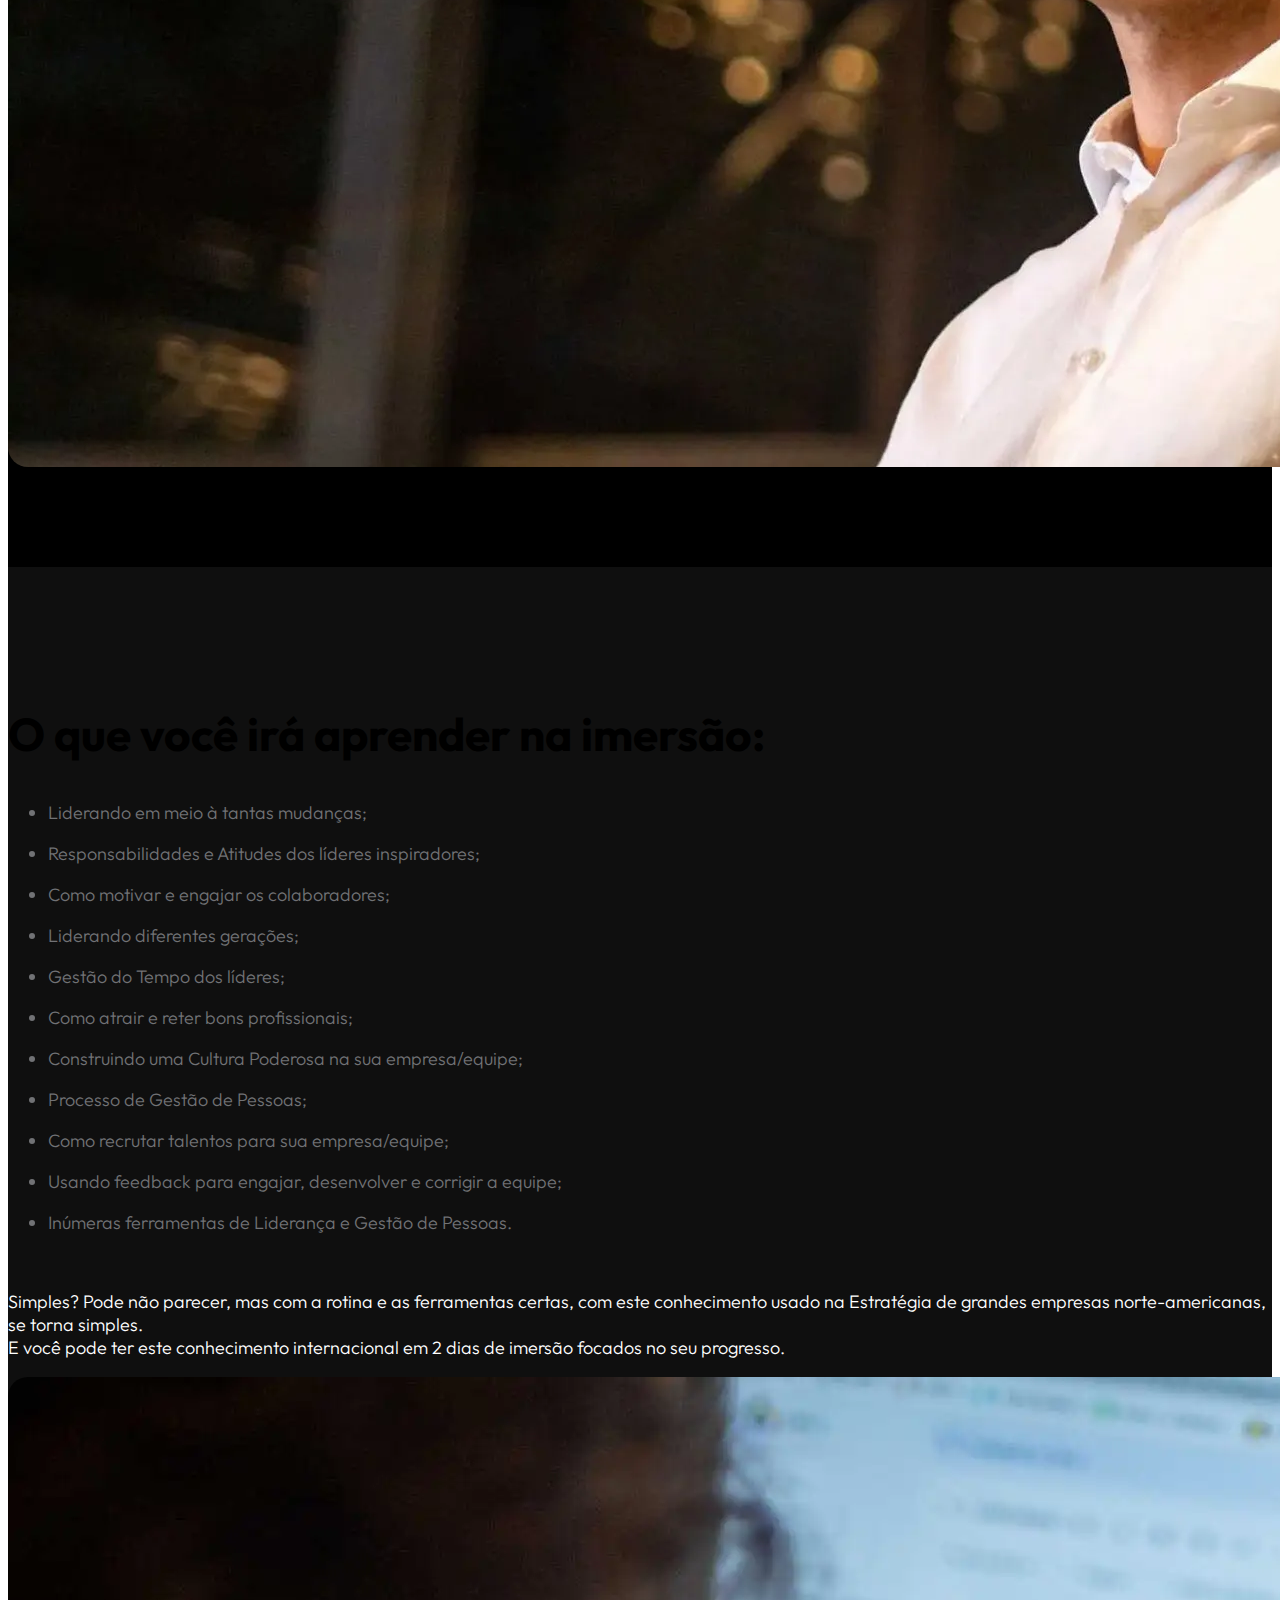
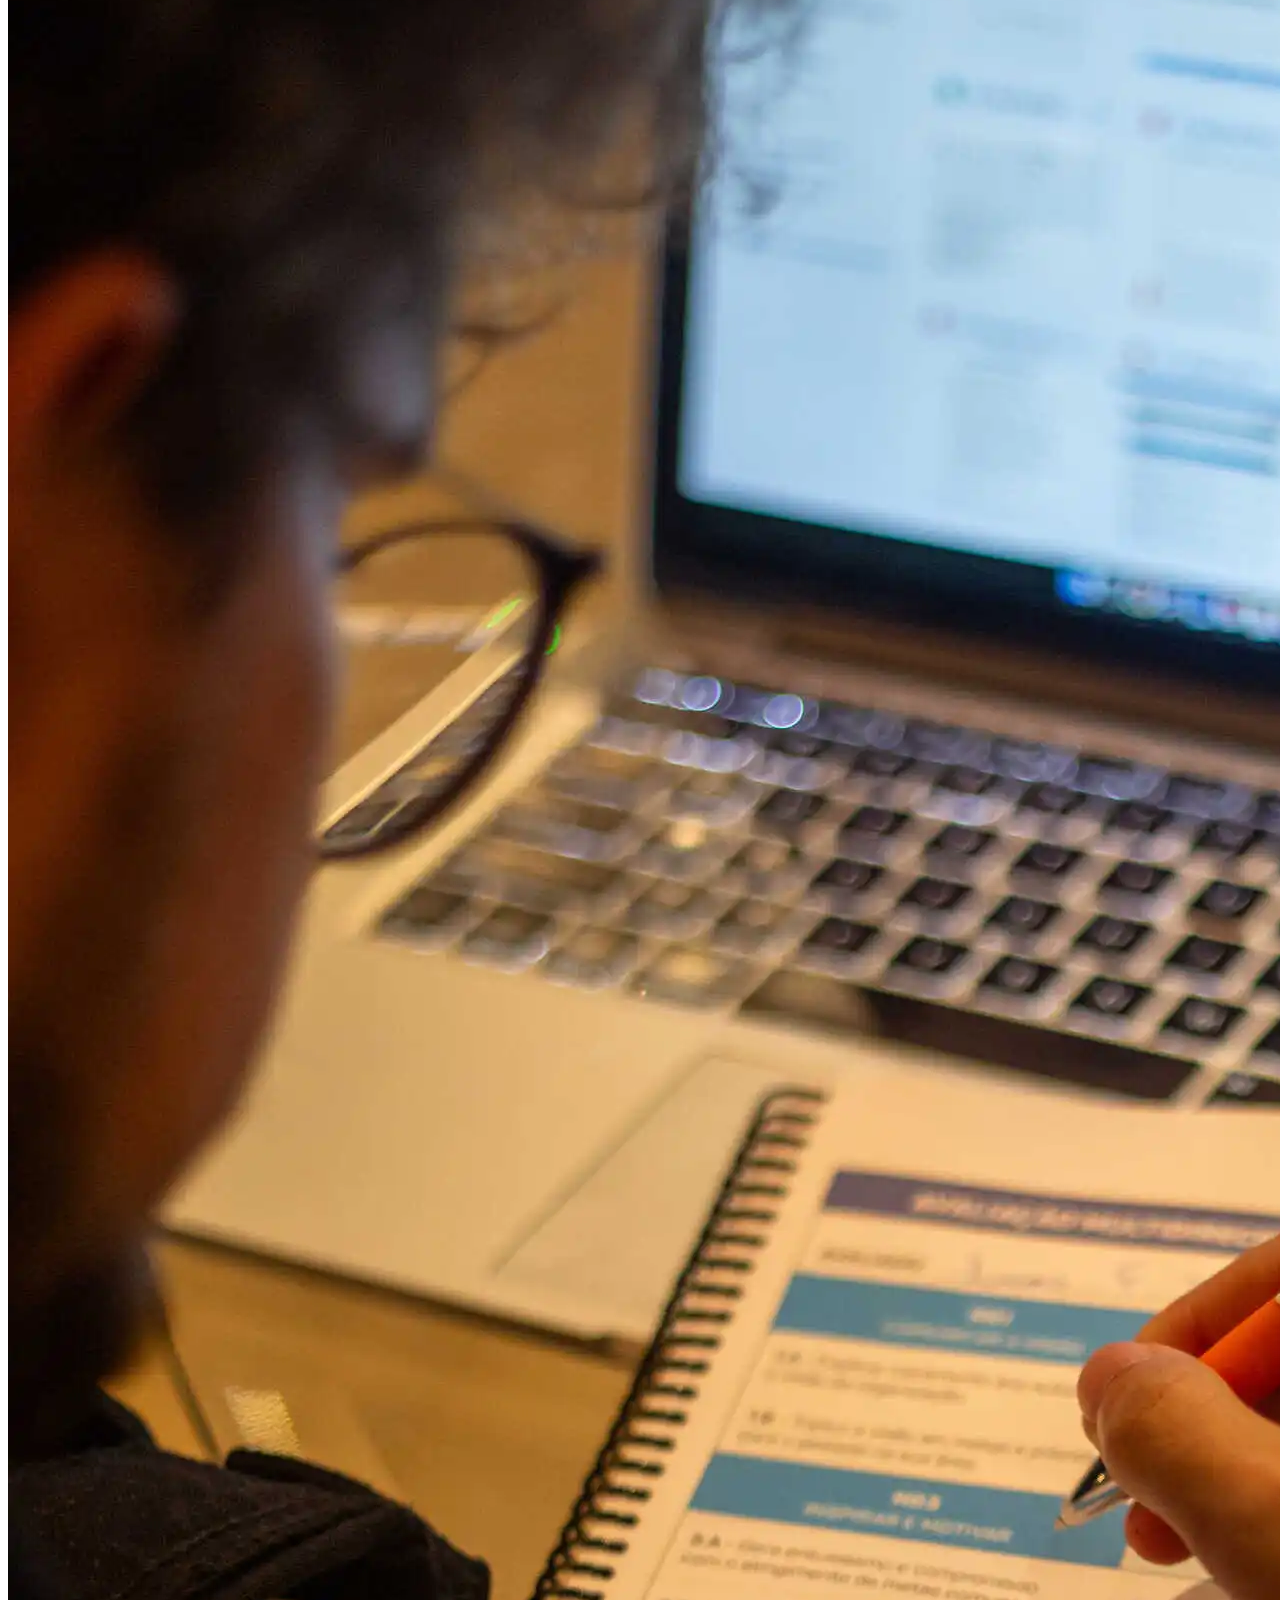
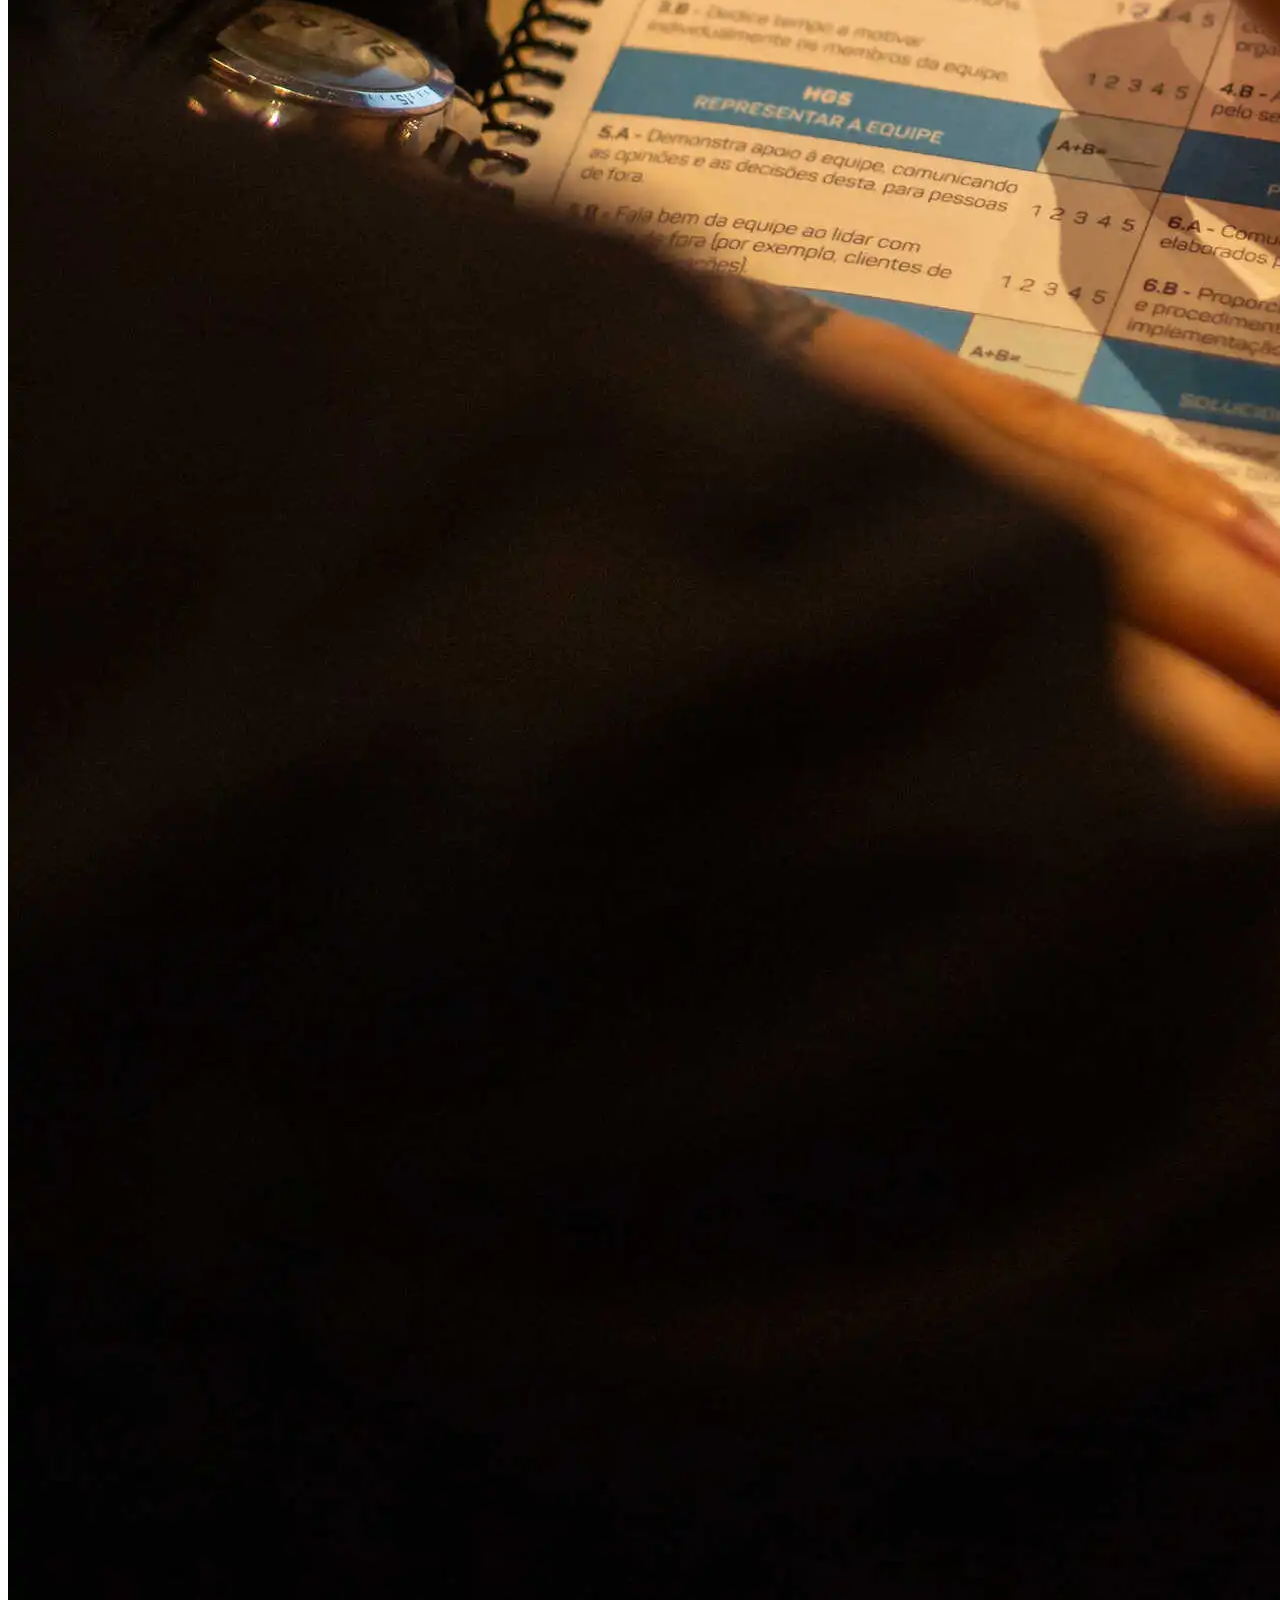
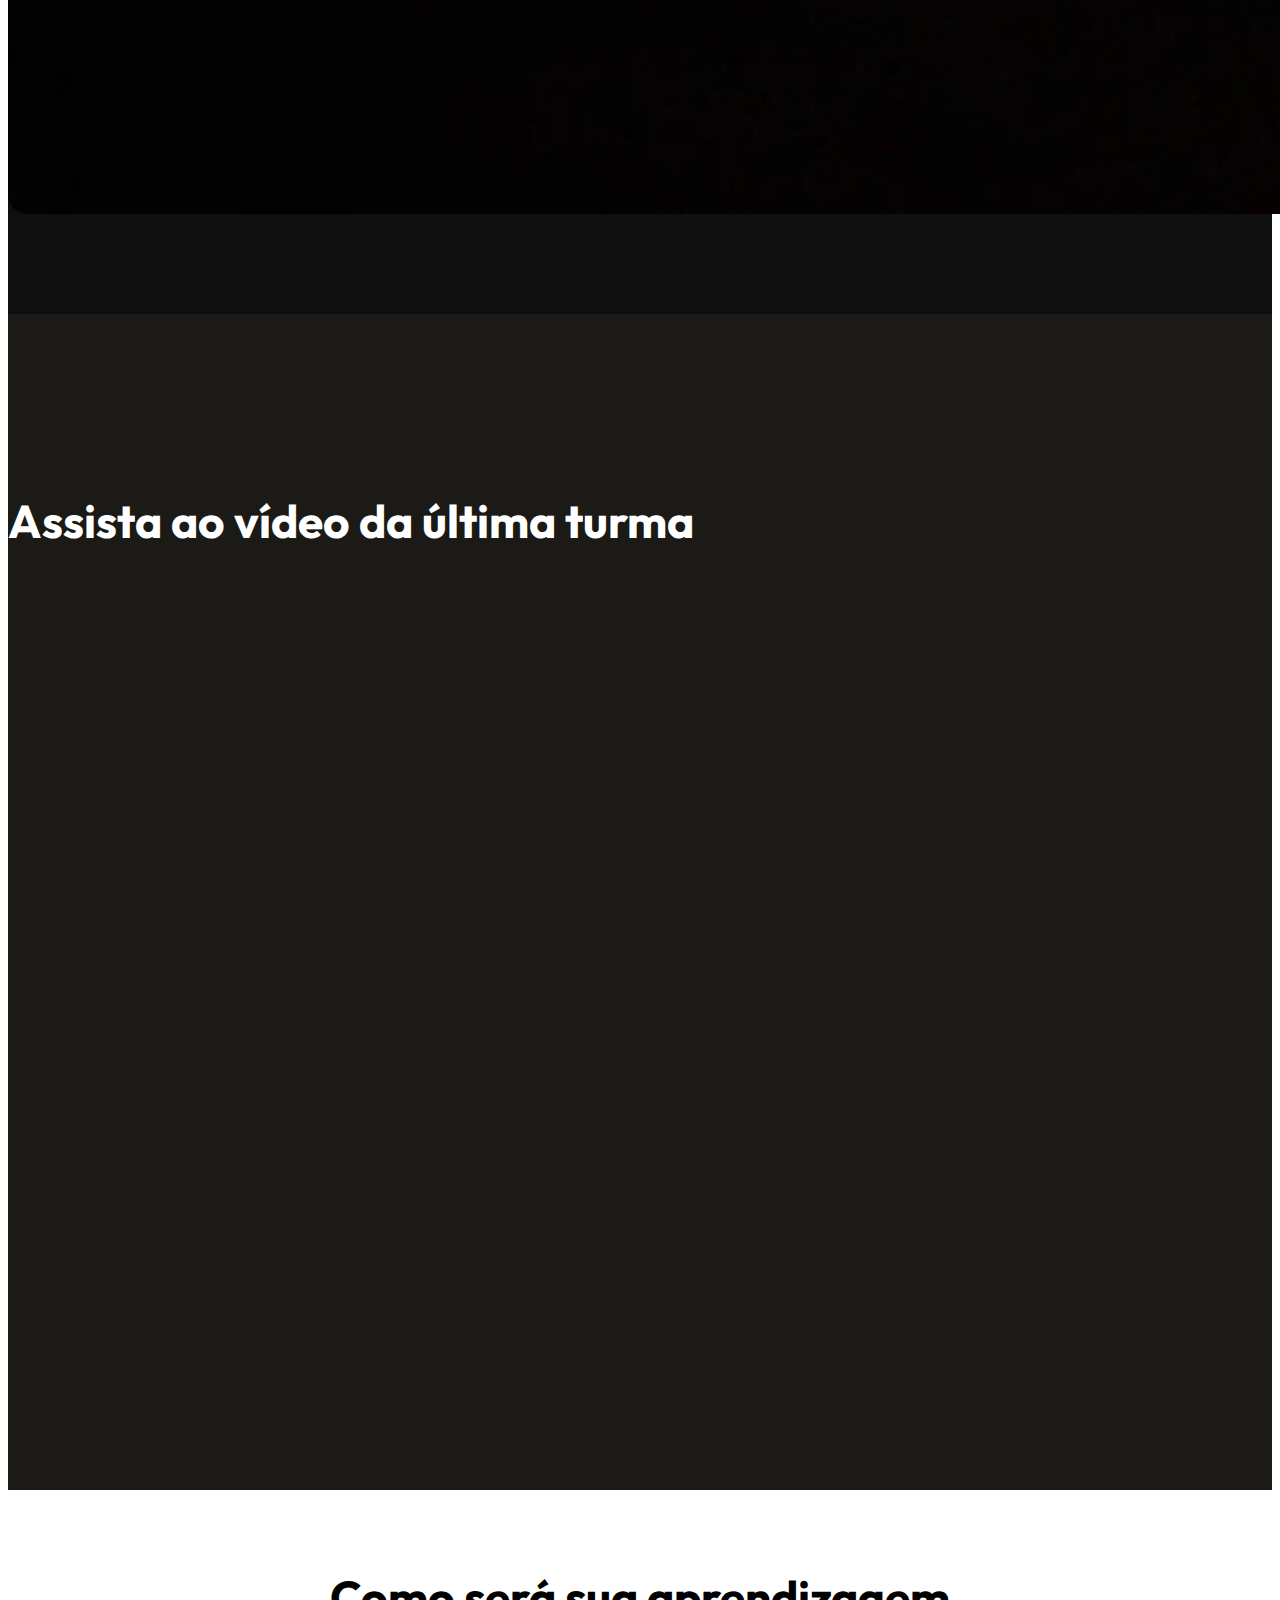
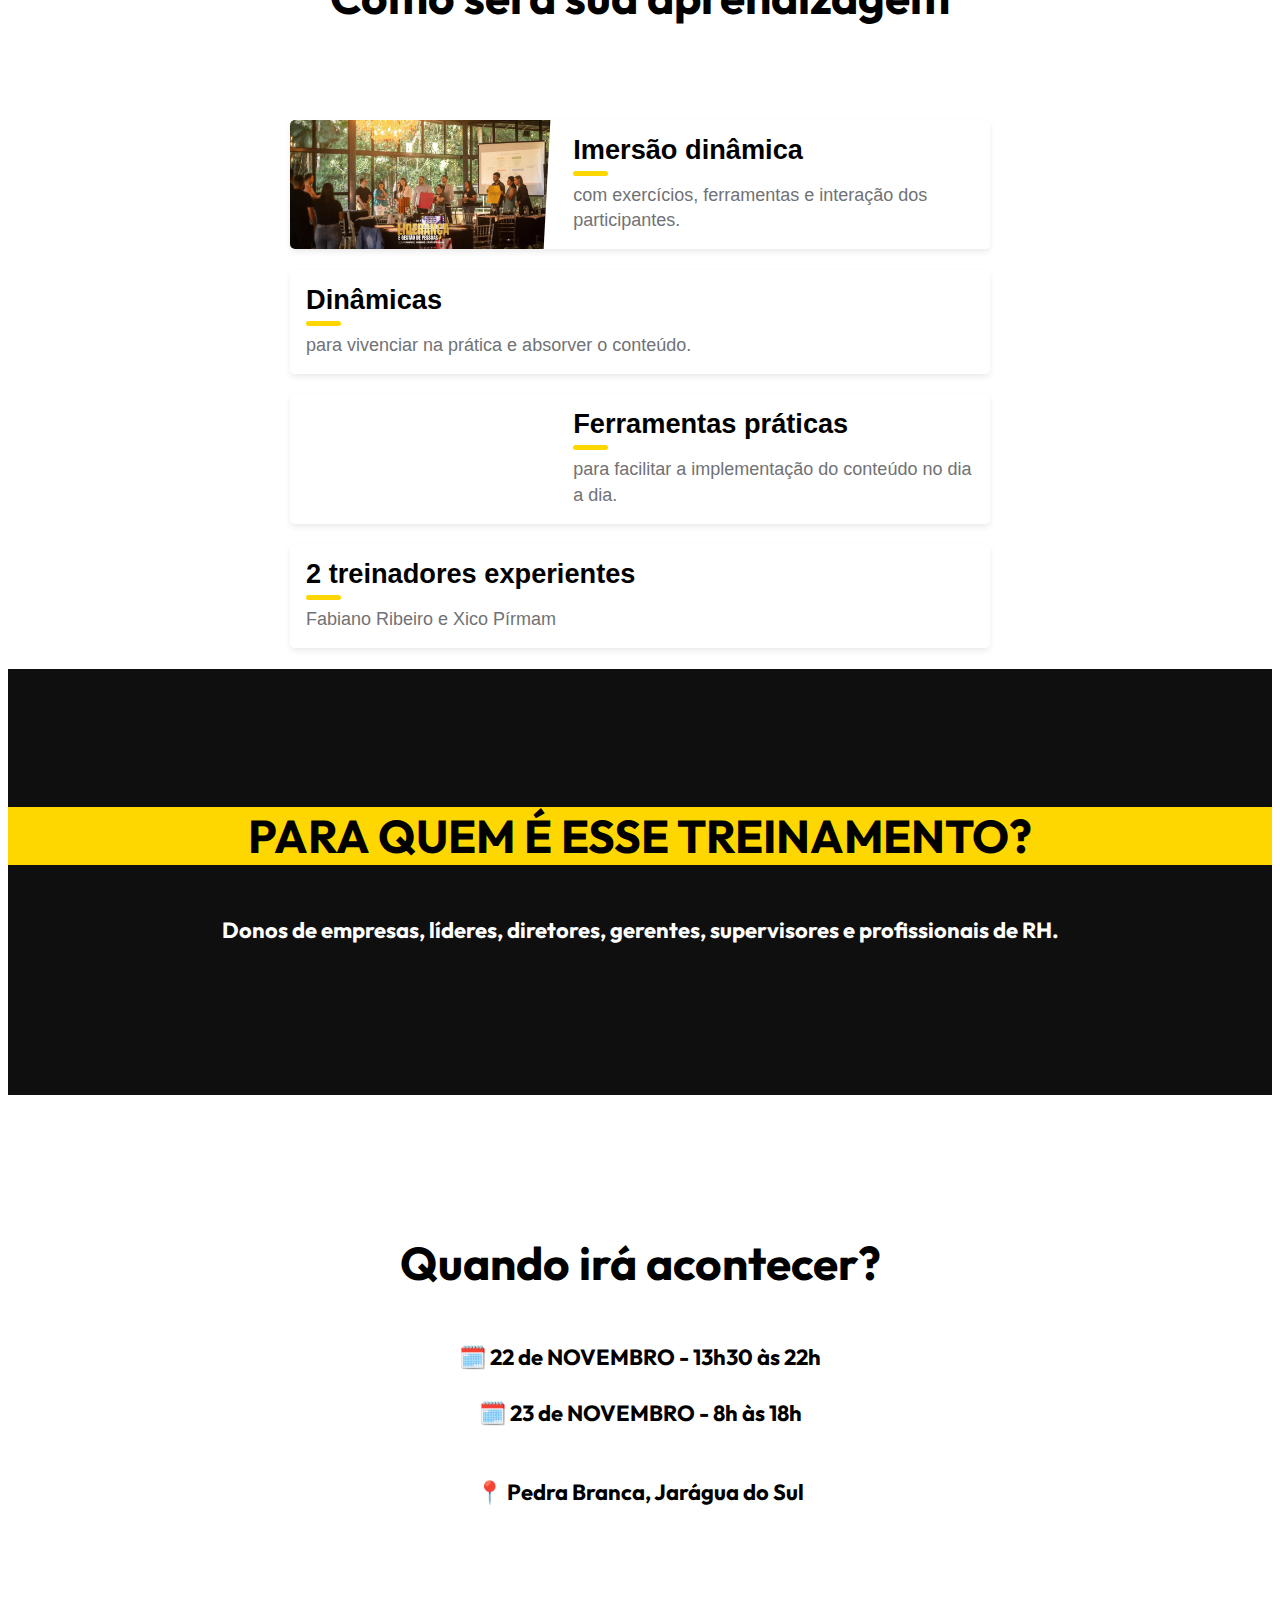
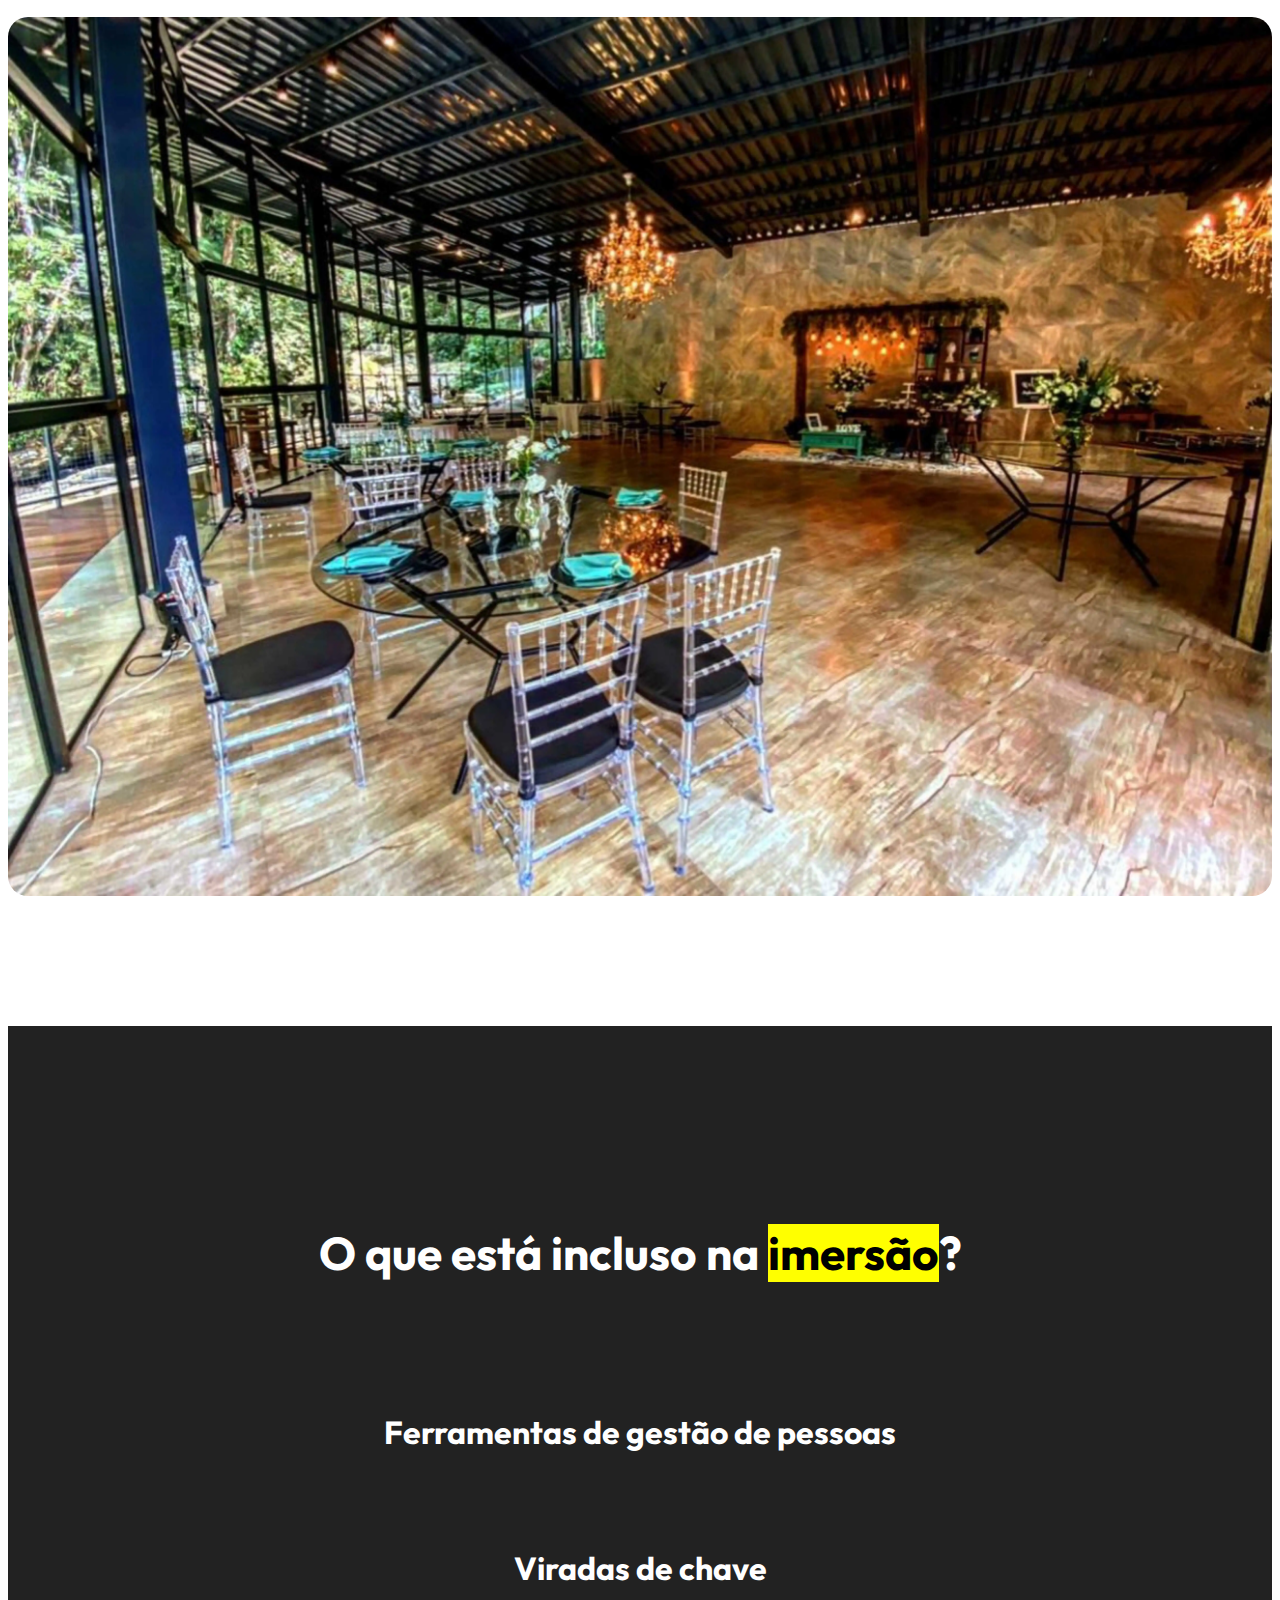
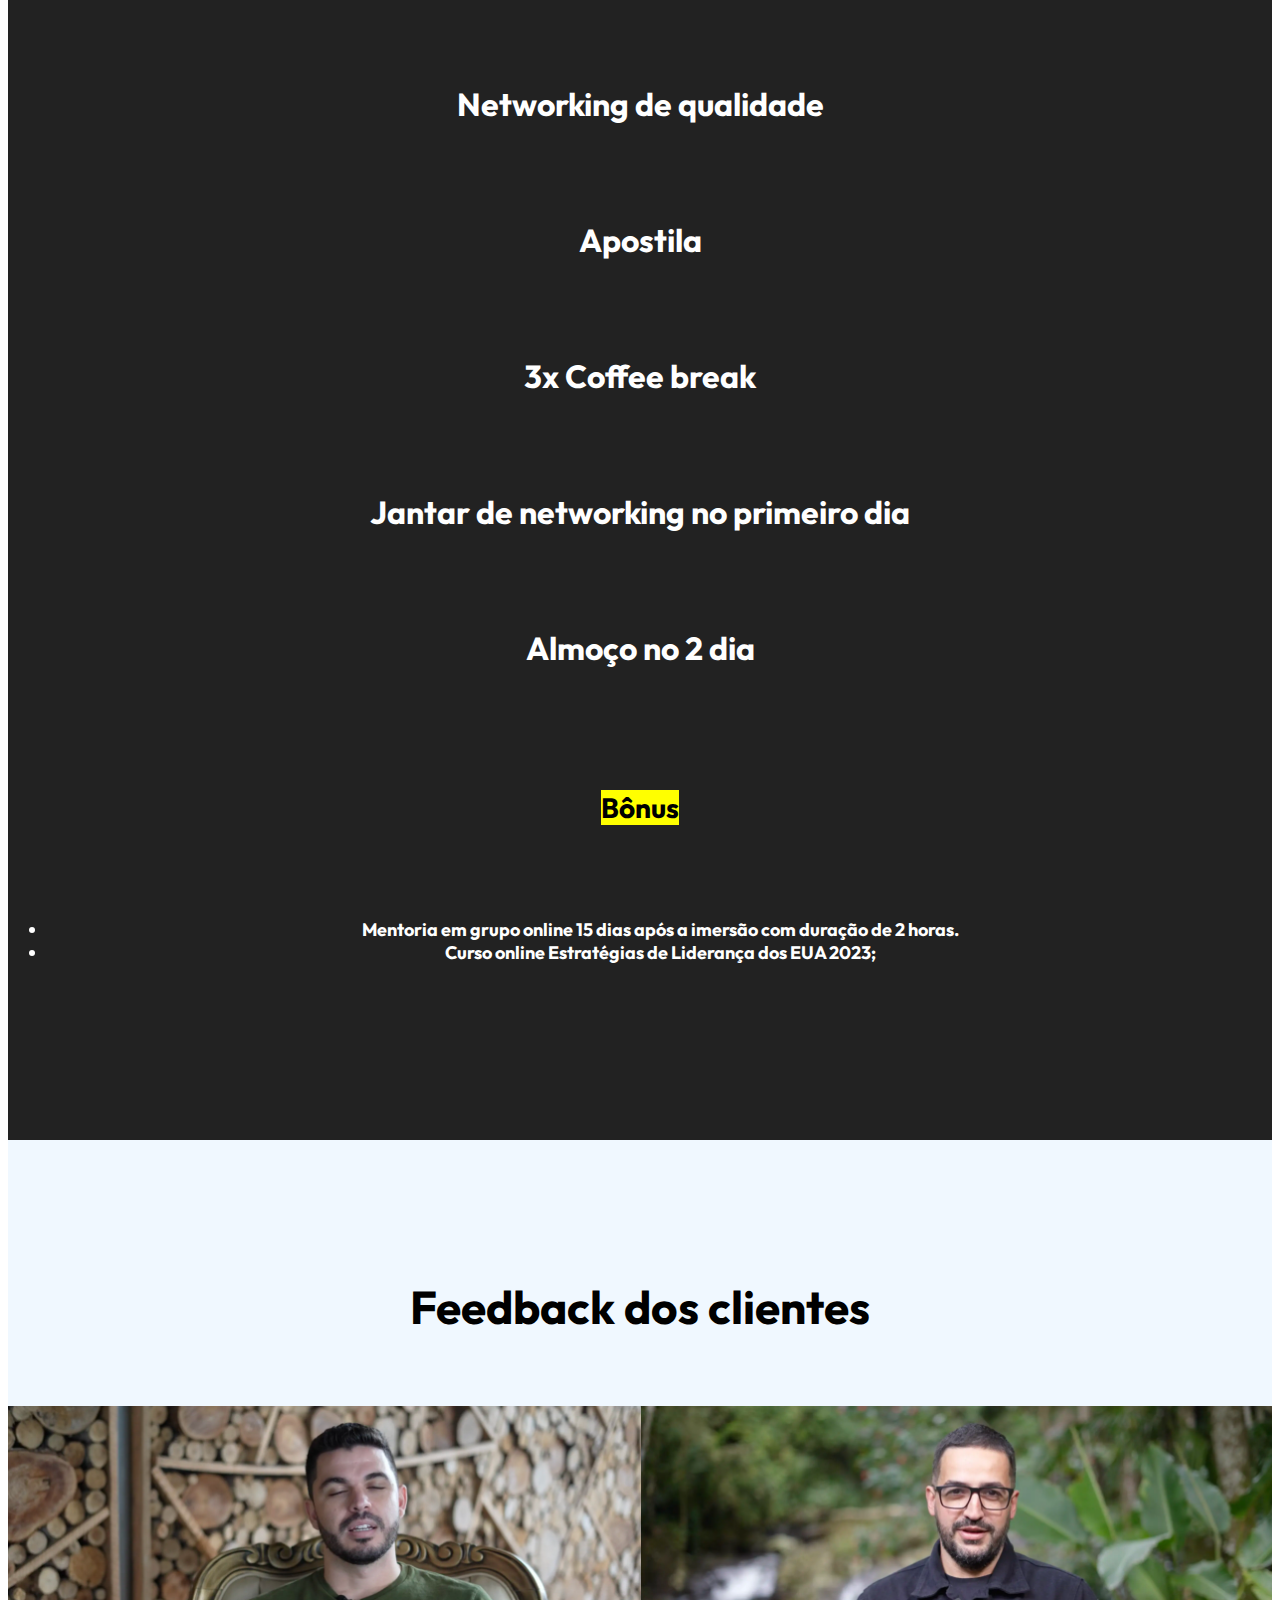
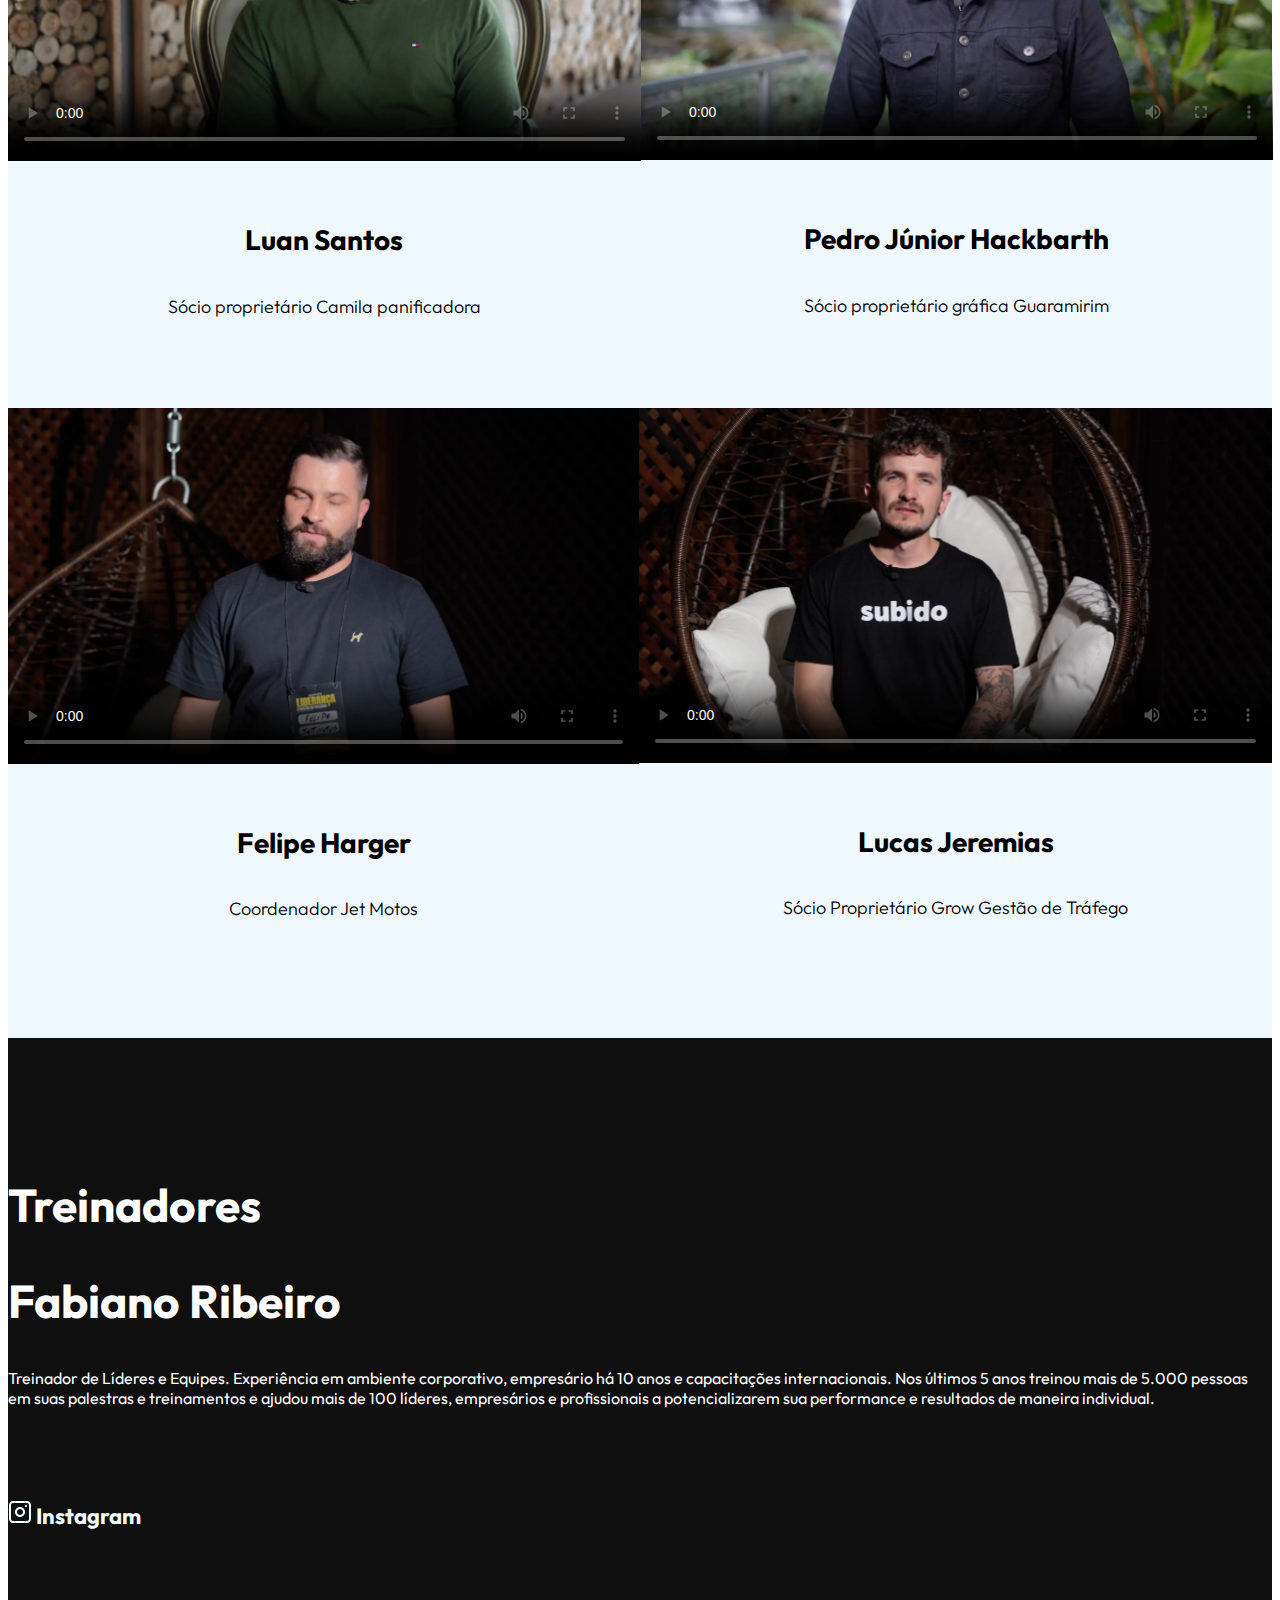
==== commit 02c929bc: "att" ====
--- a/LP/index.html
+++ b/LP/index.html
@@ -199,7 +199,50 @@
                
             </div>
         </section> -->
-
+        <section style="align-items: center; text-align: center;" class="about-section2 section-padding" id="">
+            <div style="align-items: center; text-align: center;" class="container">
+                <div style="align-items: center; text-align: center;" class="row">
+
+                    <div style="align-items: center; text-align: center;" class="  mb-4 mb-lg-0 d-flex align-items-center">
+
+                        
+                        <div style="text-align: center; align-items: center;" class="services-info">
+                           
+        
+                                   
+                                </div>
+                            </div>
+                            <!-- <h2 style="background-color: gold; color: black; align-items: center; text-align: center;" class="text-black mb-4">PARA QUEM É
+                                ESSE TREINAMENTO?</h2> -->
+                         
+                    <p  class="text-white" style="color: white; text-align: left;">Eleve sua liderança, produtividade da equipe e resultados da empresa a outro patamar com estratégias de liderança usadas por norte americanos.
+                        <br>
+                        <br>
+
+                        Com dezenas de capacitações internacionais, Fabiano Ribeiro e Xico Pírmam apresentam um treinamento imersivo com as principais estratégias usadas nas grandes empresas do Brasil e do Mundo.
+                        <br>
+                        <br>
+                        
+                        Somados, já ajudaram mais de 6000 pessoas com técnicas aprendidas nos EUA, Ásia e Emirados Árabes, além de 10 anos treinando líderes em empresas que faturam 50M, 100M, 300M e até + 500M.
+                        
+                        Toda esta experiência reuniu um repertório de problemas enfrentados por todas as empresas, independente do seu tamanho ou faturamento, que impedem o crescimento.
+                        </h7>
+
+                            
+
+                            <!-- <h6 class="text-white mt-4">Se a resposta for SIM para um ou mais aspectos, essa imersão é para você!</h6> -->
+
+                          
+
+                          
+                        </div>
+                    </div>
+
+                   
+
+                </div>
+            </div>
+        </section>
 
         <section style="background-color: black;" class="about-section section-padding" id="">
             <div class="container">
@@ -225,7 +268,10 @@
 
                             
 
-                            <h6 class="text-white mt-4">Se a resposta for SIM para um ou mais aspectos, essa imersão é para você!</h6>
+                            <h6 class="text-white mt-4">Se a resposta for SIM para qualquer um dos tópicos, você está deixando de ganhar dinheiro, dependendo da situação, até perdendo. 
+                                <br>
+                                Não suficiente, certamente você está se estressando, perdendo tempo de qualidade com a família, descuidando da saúde e duvidando do seu potencial enquanto se sente estagnado.
+                            </h6>
 
                           
 
@@ -269,7 +315,11 @@
                                 <li><p class="text-white">Inúmeras ferramentas de Liderança e Gestão de Pessoas.</p></li>
                                
                             </ul>
-
+                            <br>
+<p style="color: white;">Simples? Pode não parecer, mas com a rotina e as ferramentas certas, com este conhecimento usado na Estratégia de grandes empresas norte-americanas, se torna simples.
+<br>
+    E você pode ter este conhecimento internacional em 2 dias de imersão focados no seu progresso.
+    </p>
                             
 
                             <!-- <h6 class="text-white mt-4">Se a resposta for SIM para um ou mais aspectos, essa imersão é para você!</h6> -->
@@ -305,7 +355,7 @@
                             <div class="artists-thumb">
                                 <!-- <div class="artists-image-wrap"> -->
                                     <div class="video-responsive">
-                                        <video controls poster="/LP/video/imers.webp" title="video" width="690" height="480" src="/LP/video/videoimers2.mp4" frameborder="0" allowfullscreen></iframe>
+                                        <video controls poster="/LP/video/imers.webp" title="video" width="790" height="580" src="/LP/video/videoimers2.mp4" frameborder="0" allowfullscreen></iframe>
                                         </div>
                                    
                                     </a>
@@ -1004,6 +1054,7 @@
 </div>
 <script type="text/javascript" src="//s3.amazonaws.com/downloads.mailchimp.com/js/mc-validate.js"></script><script type="text/javascript">(function($) {window.fnames = new Array(); window.ftypes = new Array();fnames[1]='FNAME';ftypes[1]='text';fnames[0]='EMAIL';ftypes[0]='email';fnames[4]='PHONE';ftypes[4]='phone';fnames[2]='CARGO';ftypes[2]='text';fnames[3]='EMPRESA';ftypes[3]='address';fnames[5]='BIRTHDAY';ftypes[5]='birthday';}(jQuery));var $mcj = jQuery.noConflict(true);</script></div>
 
+<h4 style="color: black;">Entre em contato para mais detalhes</p>
 </div>
 </div>
 </section>
@@ -1132,7 +1183,7 @@
     <!-- <script src="js/click-scroll.js"></script> -->
     <!-- <script src="js/custom.js"></script> -->
 
-    <a href="https://wa.me/5547984567337?text=Tenho+interesse+na+*Imers%C3%A3o+de+Lideran%C3%A7a+e+Gest%C3%A3o+de+Pessoas+(LP)" class="whatsApp" target="_blank"><img style="width: 60px; height: 60px;" src="/LP/images/whatsapp (convert.io).webp" alt=""></a>
+    <!-- <a href="https://wa.me/5547984567337?text=Tenho+interesse+na+*Imers%C3%A3o+de+Lideran%C3%A7a+e+Gest%C3%A3o+de+Pessoas+(LP)" class="whatsApp" target="_blank"><img style="width: 60px; height: 60px;" src="/LP/images/whatsapp (convert.io).webp" alt=""></a> -->
 
 </body>
 
